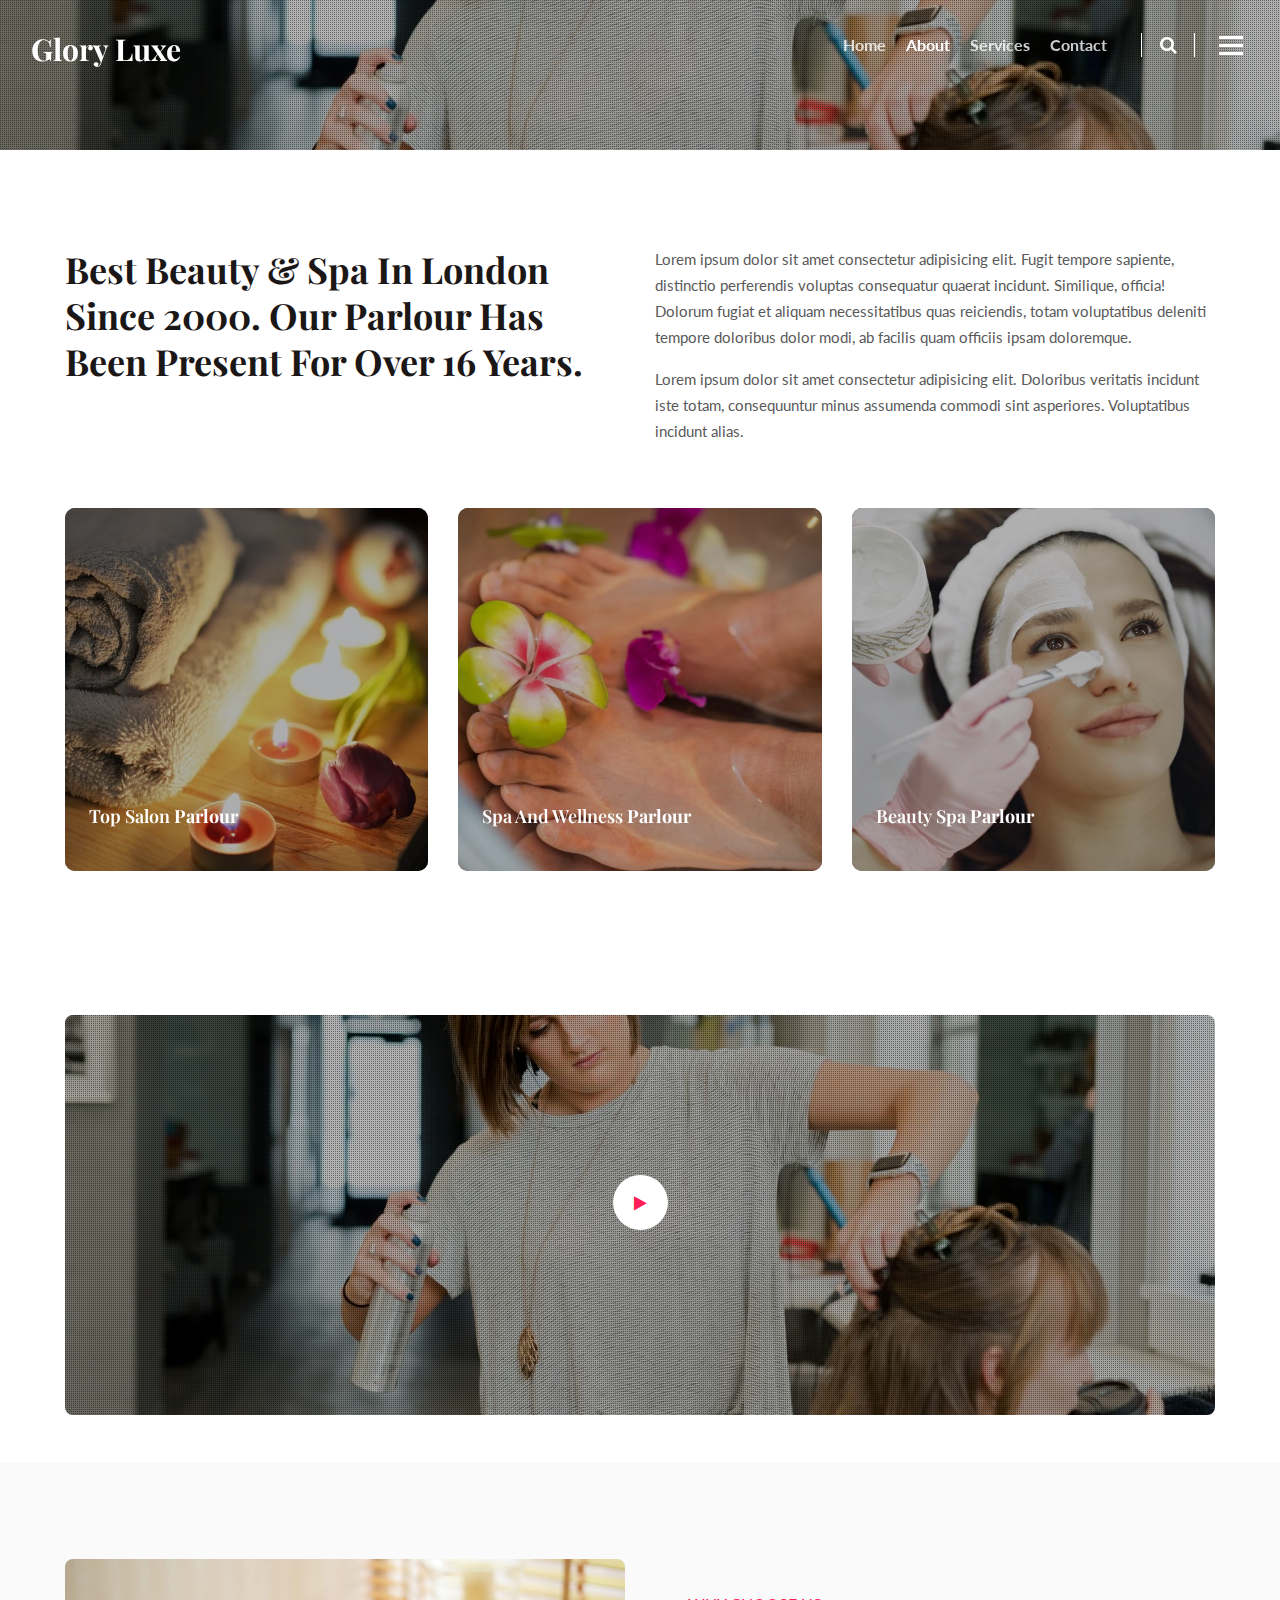
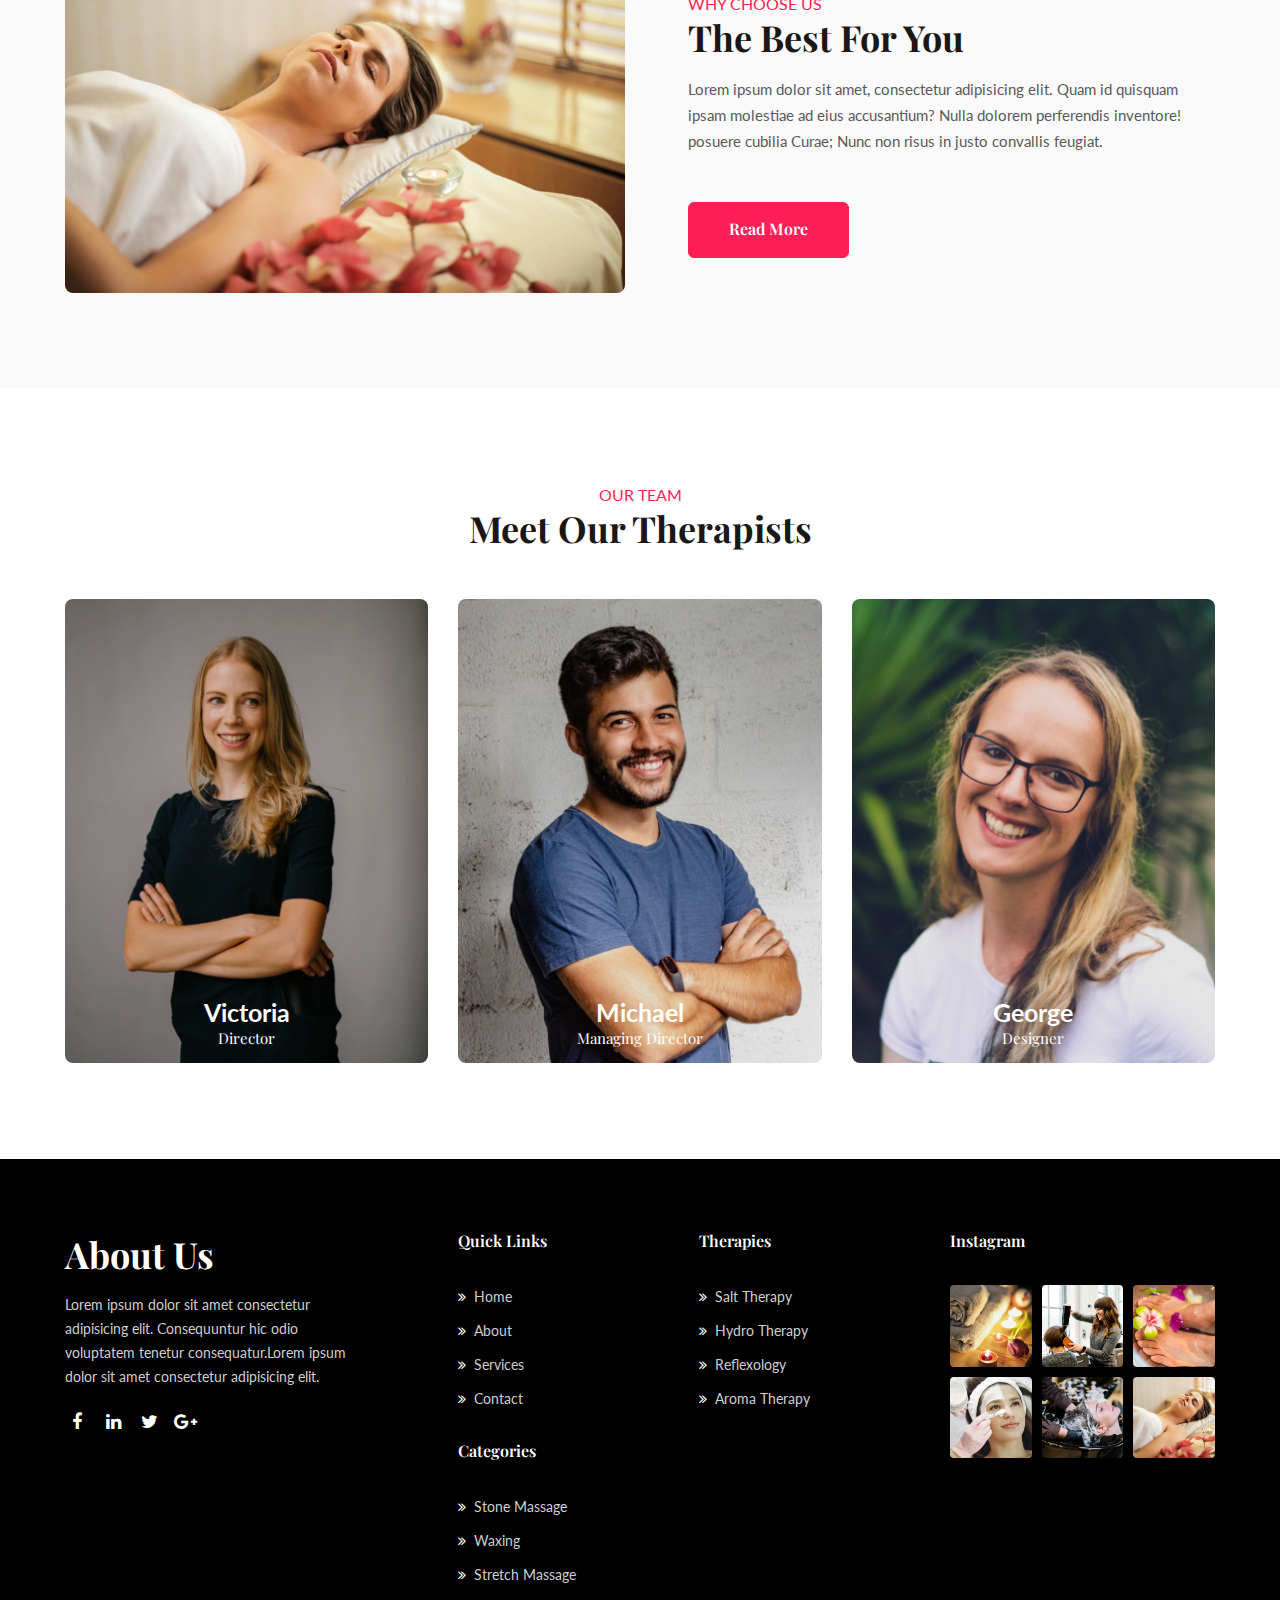
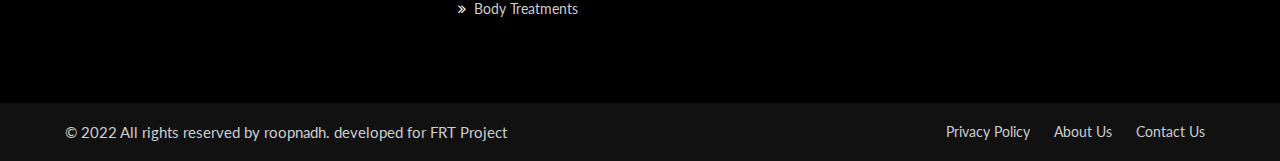
==== about.html @ daefad2e "Add files via upload" ====
<!doctype html>
<html lang="zxx">

<head>
	<!-- Required meta tags -->
	<meta charset="utf-8">
	<meta name="viewport" content="width=device-width, initial-scale=1, shrink-to-fit=no">
	<title>Glory Luxe a Beauty & Spa Category Bootstrap Responsive Website Template | About :: W3layouts
	</title>
	<!-- Template CSS -->
	<link rel="stylesheet" href="assets/css/style-starter.css">
	<!-- Template CSS -->
	<link
		href="//fonts.googleapis.com/css2?family=Playfair+Display:ital,wght@0,400;0,600;0,700;1,600&display=swap"
		rel="stylesheet">
	<link href="//fonts.googleapis.com/css2?family=Lato:wght@400;700&display=swap" rel="stylesheet">
	<!-- Template CSS -->
</head>

<body>
	<!--header-->
	<header id="site-header" class="fixed-top">
		<div class="container-fluid">
			<nav class="navbar navbar-expand-lg navbar-dark stroke">
				<h1> <a class="navbar-brand" href="index.html">
						<span class="sub-logo">G</span>lory <span class="sub-logo">L</span>uxe
					</a></h1>
				<!-- if logo is image enable this   
        <a class="navbar-brand" href="#index.html">
            <img src="image-path" alt="Your logo" title="Your logo" style="height:35px;" />
        </a> -->
				<button class="navbar-toggler  collapsed bg-gradient" type="button" data-toggle="collapse"
					data-target="#navbarTogglerDemo02" aria-controls="navbarTogglerDemo02" aria-expanded="false"
					aria-label="Toggle navigation">
					<span class="navbar-toggler-icon fa icon-expand fa-bars"></span>
					<span class="navbar-toggler-icon fa icon-close fa-times"></span>
					</span>
				</button>

				<div class="collapse navbar-collapse" id="navbarTogglerDemo02">
					<ul class="navbar-nav ml-auto">
						<li class="nav-item">
							<a class="nav-link" href="index.html">Home <span class="sr-only">(current)</span></a>
						</li>
						<li class="nav-item active">
							<a class="nav-link" href="about.html">About</a>
						</li>
						<li class="nav-item">
							<a class="nav-link" href="services.html">Services</a>
						</li>
						
						<li class="nav-item">
							<a class="nav-link" href="contact.html">Contact</a>
						</li>
					</ul>
					<!--/search-right-->
					<div class="search-right">
						<a href="#search" class="hnysearch-icon" title="search"><span class="fa fa-search"
								aria-hidden="true"></span></a>
						<!-- search popup -->
						<div id="search" class="pop-overlay">
							<div class="popup">
								<h3 class="hny-title two">Search Here</h3>
								<form action="#" method="post" class="search-box">
									<input type="search" placeholder="Search your Keyword" name="search"
										required="required" autofocus="">
									<button type="submit" class="btn">Search</button>
								</form>

							</div>
							<a class="close" href="#close">×</a>
						</div>
						<!-- /search popup -->
						<a href="#domain" class="domain" data-toggle="modal" data-target="#DomainModal">
							<div class="hamburger1">
								<div></div>
								<div></div>
								<div></div>
							</div>
						</a>

						<!--//search-right-->
					</div>
				</div>
			</nav>
		</div>
	</header>
	<!--/header-->


	<!-- Domain Modal -->
	<div class="modal right fade" id="DomainModal" tabindex="-1" role="dialog" aria-labelledby="DomainModalLabel2">
		<div class="modal-dialog" role="document">
			<div class="modal-content">

				<button type="button" class="close" data-dismiss="modal" aria-label="Close"><span
						aria-hidden="true">&times;</span></button>

				<div class="modal-body">
					<div class="modal__content">
						<h2 class="logo"><a class="logo-brand" href="index.html">
								<span class="sub-logo">G</span>lory <span class="sub-logo">L</span>uxe
							</a></h2>
						<!-- if logo is image enable this   
			<h2 class="logo">
			  <img src="image-path" alt="Your logo" title="Your logo" style="height:35px;" />
			</h2> -->
						<p class="mt-md-3 mt-2">Lorem ipsum dolor sit amet, elit. Eos expedita ipsam at fugiat ab.</p>
						<div class="widget-menu-items mt-sm-5 mt-4">
							<h5 class="widget-title">Menu Items</h5>
							<nav class="navbar p-0">
								<ul class="navbar-nav">
									<li class="nav-item">
										<a class="nav-link" href="index.html">Home</a>
									</li>
									<li class="nav-item active">
										<a class="nav-link" href="about.html">About</a>
									</li>
									<li class="nav-item">
										<a class="nav-link" href="services.html">Services</a>
									</li>
								
									<li class="nav-item">
										<a class="nav-link" href="contact.html">Contact</a>
									</li>
								</ul>
							</nav>
						</div>
						<div class="widget-social-icons mt-sm-5 mt-4">
							<h5 class="widget-title">Contact Us</h5>
							<ul class="icon-rounded address">
								<li>
									<p> #135 block, Barnard St. Brooklyn, <br>NY 10036, USA</p>
								</li>
								<li class="mt-3">
									<p><span class="fa fa-phone"></span> <a
											href="tel:+404-11-22-89">+1-2345-345-678-11</a></p>
								</li>
								<li class="mt-2">
									<p><span class="fa fa-envelope"></span> <a
											href="mailto:medpillhospital@mail.com">gloryluxe@mail.com</a></p>
								</li>
								<li class="top_li1 mt-2">
									<p><span class="fa fa-clock-o"></span> <a href="mailto:medpillhospital@mail.com">Mon
											- Sun 09:00 - 21:00
										</a></p>
								</li>
							</ul>
						</div>
						<div class="widget-social-icons mt-sm-5 mt-4">
							<h5 class="widget-title">Follow Us</h5>
							<ul class="icon-rounded">
								<li><a class="social-link twitter" href="#url" target="_blank"><i
											class="fa fa-twitter"></i></a></li>
								<li><a class="social-link linkedin" href="#url" target="_blank"><i
											class="fa fa-linkedin"></i></a></li>
								<li><a class="social-link tumblr" href="#url" target="_blank"><i
											class="fa fa-tumblr"></i></a></li>
							</ul>
						</div>
					</div>
				</div>
			</div>
			<!-- //modal-content -->
		</div>
		<!-- //modal-dialog -->
	</div>
	<!-- //Domain modal -->
	<!--/inner-banner-->
	<div class="inner-banner">
		<div class="inner-page-infhny">
		</div>
	</div>
	<!--//inner-banner-->
	<div class="w3l-about-us best-services py-5">
		<div class="container py-lg-5 py-sm-4">
			<div class="maghny-gd-1">
				<div class="row about-text">
					<div class="col-lg-6">
						<h3 class="hny-title">Best Beauty & Spa in London since 2000. Our parlour has been present for
							over 16
							years.</h3>
					</div>
					<div class="col-lg-6 mt-lg-0 mt-4">
						<p>Lorem ipsum dolor sit amet consectetur adipisicing elit. Fugit tempore sapiente, distinctio
							perferendis voluptas consequatur quaerat incidunt. Similique, officia! Dolorum fugiat et
							aliquam
							necessitatibus quas reiciendis, totam voluptatibus deleniti tempore doloribus dolor modi, ab
							facilis quam officiis ipsam doloremque.</p>
						<p class="mt-3">Lorem ipsum dolor sit amet consectetur adipisicing elit. Doloribus veritatis
							incidunt iste totam,
							consequuntur minus assumenda commodi sint asperiores. Voluptatibus incidunt alias.</p>
					</div>
				</div>
				<div class="row mt-5">
					<div class="maghny-gd-1 col-lg-4 col-md-6">
						<div class="maghny-grid">
							<figure class="effect-lily border-radius">
								<img class="img-fluid" src="assets/images/ab.jpg">
								<figcaption class="w3set-hny">
									<div>
										<h4>Top Salon <span> Parlour</span></h4>
										<p>Spa </p>
									</div>

								</figcaption>
							</figure>
						</div>
					</div>
					<div class="maghny-gd-1 col-lg-4 col-md-6 mt-md-0 mt-4">
						<div class="maghny-grid">
							<figure class="effect-lily border-radius">
								<img class="img-fluid" src="assets/images/ab2.jpg">
								<figcaption class="w3set-hny">
									<div>
										<h4>Spa and Wellness <span> Parlour</span></h4>
										<p>Pedicure </p>
									</div>

								</figcaption>
							</figure>
						</div>
					</div>
					<div class="maghny-gd-1 col-lg-4 col-md-6 mt-lg-0 mt-4">
						<div class="maghny-grid">
							<figure class="effect-lily border-radius">
								<img class="img-fluid" src="assets/images/ab3.jpg">
								<figcaption class="w3set-hny">
									<div>
										<h4>Beauty Spa <span> Parlour</span></h4>
										<p>Facial </p>
									</div>

								</figcaption>
							</figure>
						</div>
					</div>
				</div>
			</div>
		</div>
	</div>
	<!-- //bottom-grids -->
	<section class="w3l-about4" id="about">
		<div class="new-block py-5">
			  
				<div class="container">
				<div class="pop-img-ab position-relative">
					<div class="history-info">
				  <!-- <a href="#popup-video" class="play-view text-center position-absolute">
							  <span class="video-play-icon">
								  <span class="fa fa-play"></span>
							  </span>
						  </a> -->
	  
				  <a href="#small-dialog" class="popup-with-zoom-anim play-view text-center position-absolute">
					<span class="video-play-icon">
					  <span class="fa fa-play"></span>
					</span>
				  </a>
	  
				  <!-- dialog itself, mfp-hide class is required to make dialog hidden -->
				  <div id="small-dialog" class="zoom-anim-dialog mfp-hide">
					<iframe src="https://player.vimeo.com/video/74254578" frameborder="0" allow="autoplay; fullscreen" allowfullscreen></iframe>
				  </div>
				</div>
			  </div>
			</div>
		  </div>
		</div>
	</div>
	  </section>
	   <!-- //content-6-section -->
	<div class="w3l-bottom-grids py-5">
		<div class="container py-lg-5">
			<div class="row bottomhny-grids-sec align-items-center">
				<div class="col-lg-6 bottomhny-1">
					<img class="img-fluid" src="assets/images/banner1.jpg">
				</div>
				<div class="col-lg-6 bottomhny-gd-ingf pl-lg-5 mt-lg-0 mt-5">
					<h6 class="sub-title">Why Choose Us</h6>
					<h3 class="hny-title">The Best for You</h3>
					<p class="mt-3">Lorem ipsum dolor sit amet, consectetur adipisicing elit. Quam id quisquam ipsam
						molestiae ad eius accusantium? Nulla dolorem perferendis inventore! posuere cubilia Curae;
						Nunc non risus in justo convallis feugiat.</p>
					<div class="ready-more mt-lg-5 mt-4">
						<a class="btn btn-style btn-primary" href="about.html">Read More</a>
					</div>
				</div>
			</div>
		</div>
	</div>
	<!-- //bottom-grids -->
	<!-- team -->
	<section class="w3l-team" id="team">
		<div class="team-block py-5">
			<div class="container py-lg-5">
				<div class="wthree-title text-center mb-lg-0 mb-4">
					<h6 class="sub-title">Our Team</h6>
					<h3 class="hny-title">Meet Our Therapists</h3>
				</div>
				<div class="row">
					<div class="col-lg-4 col-sm-6 mt-lg-5 mt-3">
						<div class="box16">
							<a href="#url"><img src="assets/images/team1.jpg" alt="" class="img-fluid" /></a>
							<div class="box-content">
								<h3 class="title"><a href="#url">Victoria</a></h3>
								<span class="post">Director</span>
								<ul class="social">
									<li>
										<a href="#" class="facebook">
											<span class="fa fa-facebook-f"></span>
										</a>
									</li>
									<li>
										<a href="#" class="twitter">
											<span class="fa fa-twitter"></span>
										</a>
									</li>
								</ul>
							</div>
						</div>
					</div>
					<div class="col-lg-4 col-sm-6 mt-lg-5 mt-3">
						<div class="box16">
							<a href="#url"><img src="assets/images/team2.jpg" alt="" class="img-fluid" /></a>
							<div class="box-content">
								<h3 class="title"><a href="#url">Michael</a></h3>
								<span class="post">Managing Director</span>
								<ul class="social">
									<li>
										<a href="#" class="facebook">
											<span class="fa fa-facebook-f"></span>
										</a>
									</li>
									<li>
										<a href="#" class="twitter">
											<span class="fa fa-twitter"></span>
										</a>
									</li>
								</ul>
							</div>
						</div>
					</div>
					<div class="col-lg-4 col-sm-6 mt-lg-5 mt-3">
						<div class="box16">
							<a href="#url"><img src="assets/images/team3.jpg" alt="" class="img-fluid" /></a>
							<div class="box-content">
								<h3 class="title"><a href="#url">George</a></h3>
								<span class="post">Designer</a></span>
								<ul class="social">
									<li>
										<a href="#" class="facebook">
											<span class="fa fa-facebook-f"></span>
										</a>
									</li>
									<li>
										<a href="#" class="twitter">
											<span class="fa fa-twitter"></span>
										</a>
									</li>
								</ul>
							</div>
						</div>
					</div>

				</div>
			</div>
		</div>
	</section>
	<!-- //team -->

	<!-- footer-66 -->
	<footer class="w3l-footer-66">
		<section class="footer-inner-main">
			<div class="footer-hny-grids py-5">
				<div class="container py-lg-4">
					<div class="text-txt">
						<div class="right-side">
							<div class="row sub-columns">
								<div class="col-lg-4 col-md-6 sub-one-left pr-lg-4">
									<h3 class="hny-title two mb-3">About Us</h3>
									<!-- if logo is image enable this   
										<a class="navbar-brand" href="#index.html">
											<img src="image-path" alt="Your logo" title="Your logo" style="height:35px;" />
										</a> -->
									<p class="pr-lg-5">Lorem ipsum dolor sit amet consectetur adipisicing elit.
										Consequuntur hic odio voluptatem tenetur consequatur.Lorem ipsum dolor sit amet
										consectetur adipisicing elit. </p>
									<div class="columns-2">
										<ul class="social">
											<li><a href="#facebook"><span class="fa fa-facebook"
														aria-hidden="true"></span></a>
											</li>
											<li><a href="#linkedin"><span class="fa fa-linkedin"
														aria-hidden="true"></span></a>
											</li>
											<li><a href="#twitter"><span class="fa fa-twitter"
														aria-hidden="true"></span></a>
											</li>
											<li><a href="#google"><span class="fa fa-google-plus"
														aria-hidden="true"></span></a>
											</li>

										</ul>
									</div>
								</div>
								<div class="col-lg-5 col-md-6 sub-one-left mid-footer-gd">
									<div class="sub-two-right">
										<h6>Quick Links</h6>
										<ul>
											<li><a href="index.html"><span
														class="fa fa-angle-double-right mr-2"></span>Home</a>
											</li>
											<li><a href="about.html"><span
														class="fa fa-angle-double-right mr-2"></span>About</a>
											</li>
											<li><a href="services.html"><span
														class="fa fa-angle-double-right mr-2"></span>Services</a></li>
											<li><a href="contact.html"><span
														class="fa fa-angle-double-right mr-2"></span>Contact</a></li>
										</ul>
									</div>
									<div class="sub-two-right">
										<h6>Therapies</h6>
										<ul>
											<li><a href="#"><span class="fa fa-angle-double-right mr-2"></span>Salt
													Therapy</a>
											</li>
											<li><a href="#"><span class="fa fa-angle-double-right mr-2"></span>Hydro
													Therapy</a>
											</li>
											<li><a href="#"><span
														class="fa fa-angle-double-right mr-2"></span>Reflexology</a>
											</li>
											<li><a href="#"><span class="fa fa-angle-double-right mr-2"></span>Aroma
													Therapy</a>
											</li>
										</ul>
									</div>
									<div class="sub-two-right">
										<h6>Categories</h6>
										<ul>
											<li><a href="#"><span class="fa fa-angle-double-right mr-2"></span>Stone
													Massage</a></li>
											<li><a href="#"><span
														class="fa fa-angle-double-right mr-2"></span>Waxing</a>
											</li>
											<li><a href="#support"><span
														class="fa fa-angle-double-right mr-2"></span>Stretch Massage</a>
											</li>
											<li><a href="#terms"><span class="fa fa-angle-double-right mr-2"></span>Body
													Treatments</a>
											</li>
										</ul>
									</div>
								</div>
								<div class="col-lg-3 col-md-6 sub-one-left">
									<h6>Instagram</h6>
									<div class="footer-img-grids">
										<div class="gd-img-ft">
											<a class="" href="#">
												<img class="rounded img-fluid img-responsive" src="assets/images/ab.jpg"
													alt="image">
											</a>
										</div>
										<div class="gd-img-ft">
											<a class="" href="#">
												<img class="rounded img-fluid img-responsive"
													src="assets/images/ab1.jpg" alt="image">
											</a>
										</div>
										<div class="gd-img-ft">
											<a class="" href="#">
												<img class="rounded img-fluid img-responsive"
													src="assets/images/ab2.jpg" alt="image">
											</a>
										</div>
										<div class="gd-img-ft">
											<a class="" href="#">
												<img class="rounded img-fluid img-responsive"
													src="assets/images/ab3.jpg" alt="image">
											</a>
										</div>
										<div class="gd-img-ft">
											<a class="" href="#">
												<img class="rounded img-fluid img-responsive"
													src="assets/images/ab4.jpg" alt="image">
											</a>
										</div>
										<div class="gd-img-ft">
											<a class="" href="#">
												<img class="rounded img-fluid img-responsive"
													src="assets/images/ab5.jpg" alt="image">
											</a>
										</div>

									</div>
								</div>
							</div>
						</div>
					</div>
				</div>
			</div>
			<div class="below-section">
				<div class="container">
					<div class="copyright-footer">
						<div class="columns text-lg-left">
							<p>© 2022 All rights reserved by roopnadh. developed for FRT Project</a></p>
						</div>
						<ul class="columns text-lg-right">
							<li><a href="#">Privacy Policy</a>
							</li>
							<li><a href="about.html">About Us</a>
							</li>
							<li><a href="contact.html">Contact Us</a>
							</li>
						</ul>
					</div>
				</div>
			</div>
			<!-- copyright -->
			<!-- move top -->
			<button onclick="topFunction()" id="movetop" title="Go to top">
				<span class="fa fa-arrow-up" aria-hidden="true"></span>
			</button>
			<script>
				// When the user scrolls down 20px from the top of the document, show the button
				window.onscroll = function () {
					scrollFunction()
				};

				function scrollFunction() {
					if (document.body.scrollTop > 20 || document.documentElement.scrollTop > 20) {
						document.getElementById("movetop").style.display = "block";
					} else {
						document.getElementById("movetop").style.display = "none";
					}
				}

				// When the user clicks on the button, scroll to the top of the document
				function topFunction() {
					document.body.scrollTop = 0;
					document.documentElement.scrollTop = 0;
				}
			</script>
			<!-- /move top -->

		</section>
	</footer>
	<!--//footer-66 -->
</body>

</html>
<script src="assets/js/jquery-3.3.1.min.js"></script>

<!-- disable body scroll which navbar is in active -->
<script src="assets/js/jquery.magnific-popup.min.js"></script>
<script>
	$(document).ready(function () {
		$('.popup-with-zoom-anim').magnificPopup({
			type: 'inline',

			fixedContentPos: false,
			fixedBgPos: true,

			overflowY: 'auto',

			closeBtnInside: true,
			preloader: false,

			midClick: true,
			removalDelay: 300,
			mainClass: 'my-mfp-zoom-in'
		});

		$('.popup-with-move-anim').magnificPopup({
			type: 'inline',

			fixedContentPos: false,
			fixedBgPos: true,

			overflowY: 'auto',

			closeBtnInside: true,
			preloader: false,

			midClick: true,
			removalDelay: 300,
			mainClass: 'my-mfp-slide-bottom'
		});
	});
</script>
<!--//-->
<!-- stats -->
<script src="assets/js/jquery.waypoints.min.js"></script>
<script src="assets/js/jquery.countup.js"></script>
<script>
	$('.counter').countUp();
</script>
<!-- //stats -->
<!-- disable body scroll which navbar is in active -->
<script>
	$(function () {
		$('.navbar-toggler').click(function () {
			$('body').toggleClass('noscroll');
		})
	});
</script>
<!-- disable body scroll which navbar is in active -->

<!--/MENU-JS-->
<script>
	$(window).on("scroll", function () {
		var scroll = $(window).scrollTop();

		if (scroll >= 80) {
			$("#site-header").addClass("nav-fixed");
		} else {
			$("#site-header").removeClass("nav-fixed");
		}
	});

	//Main navigation Active Class Add Remove
	$(".navbar-toggler").on("click", function () {
		$("header").toggleClass("active");
	});
	$(document).on("ready", function () {
		if ($(window).width() > 991) {
			$("header").removeClass("active");
		}
		$(window).on("resize", function () {
			if ($(window).width() > 991) {
				$("header").removeClass("active");
			}
		});
	});
</script>
<!--//MENU-JS-->
<script src="assets/js/bootstrap.min.js"></script>
---- assets/css/style-starter.css ----
@charset "UTF-8";

/*--
Author: W3layouts
Author URL: http://w3layouts.com
--*/
/*!
 * Bootstrap v4.4.1 (https://getbootstrap.com/)
 * Copyright 2011-2019 The Bootstrap Authors
 * Copyright 2011-2019 Twitter, Inc.
 * Licensed under MIT (https://github.com/twbs/bootstrap/blob/master/LICENSE)
 */
:root {
  --blue: #007bff;
  --indigo: #6610f2;
  --purple: #6f42c1;
  --pink: #e83e8c;
  --red: #dc3545;
  --orange: #fd7e14;
  --yellow: #ffc107;
  --green: #28a745;
  --teal: #20c997;
  --cyan: #17a2b8;
  --white: #fff;
  --gray: #6c757d;
  --gray-dark: #343a40;
  --primary: #d63447;
  --secondary: #f57b51;
  --success: #28a745;
  --info: #17a2b8;
  --warning: #ffc107;
  --danger: #dc3545;
  --light: #f8f9fa;
  --dark: #343a40;
  --breakpoint-xs: 0;
  --breakpoint-sm: 576px;
  --breakpoint-md: 768px;
  --breakpoint-lg: 992px;
  --breakpoint-xl: 1200px;
  --font-family-sans-serif: -apple-system, BlinkMacSystemFont, "Segoe UI", Roboto, "Helvetica Neue", Arial, "Noto Sans", sans-serif, "Apple Color Emoji", "Segoe UI Emoji", "Segoe UI Symbol", "Noto Color Emoji";
  --font-family-monospace: SFMono-Regular, Menlo, Monaco, Consolas, "Liberation Mono", "Courier New", monospace;
}

*,
*::before,
*::after {
  box-sizing: border-box;
}

html {
  font-family: sans-serif;
  line-height: 1.15;
  -webkit-text-size-adjust: 100%;
  -webkit-tap-highlight-color: rgba(0, 0, 0, 0);
}

article,
aside,
figcaption,
figure,
footer,
header,
hgroup,
main,
nav,
section {
  display: block;
}

body {
  margin: 0;
  font-family: -apple-system, BlinkMacSystemFont, "Segoe UI", Roboto, "Helvetica Neue", Arial, "Noto Sans", sans-serif, "Apple Color Emoji", "Segoe UI Emoji", "Segoe UI Symbol", "Noto Color Emoji";
  font-size: 1rem;
  font-weight: 400;
  line-height: 1.5;
  color: #212529;
  text-align: left;
  background-color: #fff;
}

[tabindex="-1"]:focus:not(:focus-visible) {
  outline: 0 !important;
}

hr {
  box-sizing: content-box;
  height: 0;
  overflow: visible;
}

h1,
h2,
h3,
h4,
h5,
h6 {
  margin-top: 0;
  margin-bottom: 0.5rem;
}

p {
  margin-top: 0;
  margin-bottom: 1rem;
}

abbr[title],
abbr[data-original-title] {
  text-decoration: underline;
  -webkit-text-decoration: underline dotted;
  text-decoration: underline dotted;
  cursor: help;
  border-bottom: 0;
  -webkit-text-decoration-skip-ink: none;
  text-decoration-skip-ink: none;
}

address {
  margin-bottom: 1rem;
  font-style: normal;
  line-height: inherit;
}

ol,
ul,
dl {
  margin-top: 0;
  margin-bottom: 1rem;
}

ol ol,
ul ul,
ol ul,
ul ol {
  margin-bottom: 0;
}

dt {
  font-weight: 700;
}

dd {
  margin-bottom: .5rem;
  margin-left: 0;
}

blockquote {
  margin: 0 0 1rem;
}

b,
strong {
  font-weight: bolder;
}

small {
  font-size: 80%;
}

sub,
sup {
  position: relative;
  font-size: 75%;
  line-height: 0;
  vertical-align: baseline;
}

sub {
  bottom: -.25em;
}

sup {
  top: -.5em;
}

a {
  color: #ff1e56;
  text-decoration: none;
  background-color: transparent;
}

a:hover {
  color: #FF0040;
  text-decoration: underline;
}

a:not([href]) {
  color: inherit;
  text-decoration: none;
}

a:not([href]):hover {
  color: inherit;
  text-decoration: none;
}

pre,
code,
kbd,
samp {
  font-family: SFMono-Regular, Menlo, Monaco, Consolas, "Liberation Mono", "Courier New", monospace;
  font-size: 1em;
}

pre {
  margin-top: 0;
  margin-bottom: 1rem;
  overflow: auto;
}

figure {
  margin: 0 0 1rem;
}

img {
  vertical-align: middle;
  border-style: none;
}

svg {
  overflow: hidden;
  vertical-align: middle;
}

table {
  border-collapse: collapse;
}

caption {
  padding-top: 0.75rem;
  padding-bottom: 0.75rem;
  color: #6c757d;
  text-align: left;
  caption-side: bottom;
}

th {
  text-align: inherit;
}

label {
  display: inline-block;
  margin-bottom: 0.5rem;
}

button {
  border-radius: 0;
}

button:focus {
  outline: 1px dotted;
  outline: 5px auto -webkit-focus-ring-color;
}

input,
button,
select,
optgroup,
textarea {
  margin: 0;
  font-family: inherit;
  font-size: inherit;
  line-height: inherit;
}

button,
input {
  overflow: visible;
}

button,
select {
  text-transform: none;
}

select {
  word-wrap: normal;
}

button,
[type="button"],
[type="reset"],
[type="submit"] {
  -webkit-appearance: button;
}

button:not(:disabled),
[type="button"]:not(:disabled),
[type="reset"]:not(:disabled),
[type="submit"]:not(:disabled) {
  cursor: pointer;
}

button::-moz-focus-inner,
[type="button"]::-moz-focus-inner,
[type="reset"]::-moz-focus-inner,
[type="submit"]::-moz-focus-inner {
  padding: 0;
  border-style: none;
}

input[type="radio"],
input[type="checkbox"] {
  box-sizing: border-box;
  padding: 0;
}

input[type="date"],
input[type="time"],
input[type="datetime-local"],
input[type="month"] {
  -webkit-appearance: listbox;
}

textarea {
  overflow: auto;
  resize: vertical;
}

fieldset {
  min-width: 0;
  padding: 0;
  margin: 0;
  border: 0;
}

legend {
  display: block;
  width: 100%;
  max-width: 100%;
  padding: 0;
  margin-bottom: .5rem;
  font-size: 1.5rem;
  line-height: inherit;
  color: inherit;
  white-space: normal;
}

@media (max-width: 1200px) {
  legend {
    font-size: calc(1.275rem + 0.3vw);
  }
}

progress {
  vertical-align: baseline;
}

[type="number"]::-webkit-inner-spin-button,
[type="number"]::-webkit-outer-spin-button {
  height: auto;
}

[type="search"] {
  outline-offset: -2px;
  -webkit-appearance: none;
}

[type="search"]::-webkit-search-decoration {
  -webkit-appearance: none;
}

::-webkit-file-upload-button {
  font: inherit;
  -webkit-appearance: button;
}

output {
  display: inline-block;
}

summary {
  display: list-item;
  cursor: pointer;
}

template {
  display: none;
}

[hidden] {
  display: none !important;
}

h1,
h2,
h3,
h4,
h5,
h6,
.h1,
.h2,
.h3,
.h4,
.h5,
.h6 {
  margin-bottom: 0.5rem;
  font-weight: 500;
  line-height: 1.2;
}

h1,
.h1 {
  font-size: 2.5rem;
}

@media (max-width: 1200px) {

  h1,
  .h1 {
    font-size: calc(1.375rem + 1.5vw);
  }
}

h2,
.h2 {
  font-size: 2rem;
}

@media (max-width: 1200px) {

  h2,
  .h2 {
    font-size: calc(1.325rem + 0.9vw);
  }
}

h3,
.h3 {
  font-size: 1.75rem;
}

@media (max-width: 1200px) {

  h3,
  .h3 {
    font-size: calc(1.3rem + 0.6vw);
  }
}

h4,
.h4 {
  font-size: 1.5rem;
}

@media (max-width: 1200px) {

  h4,
  .h4 {
    font-size: calc(1.275rem + 0.3vw);
  }
}

h5,
.h5 {
  font-size: 1.25rem;
}

h6,
.h6 {
  font-size: 1rem;
}

.lead {
  font-size: 1.25rem;
  font-weight: 300;
}

.display-1 {
  font-size: 6rem;
  font-weight: 300;
  line-height: 1.2;
}

@media (max-width: 1200px) {
  .display-1 {
    font-size: calc(1.725rem + 5.7vw);
  }
}

.display-2 {
  font-size: 5.5rem;
  font-weight: 300;
  line-height: 1.2;
}

@media (max-width: 1200px) {
  .display-2 {
    font-size: calc(1.675rem + 5.1vw);
  }
}

.display-3 {
  font-size: 4.5rem;
  font-weight: 300;
  line-height: 1.2;
}

@media (max-width: 1200px) {
  .display-3 {
    font-size: calc(1.575rem + 3.9vw);
  }
}

.display-4 {
  font-size: 3.5rem;
  font-weight: 300;
  line-height: 1.2;
}

@media (max-width: 1200px) {
  .display-4 {
    font-size: calc(1.475rem + 2.7vw);
  }
}

hr {
  margin-top: 1rem;
  margin-bottom: 1rem;
  border: 0;
  border-top: 1px solid rgba(0, 0, 0, 0.1);
}

small,
.small {
  font-size: 80%;
  font-weight: 400;
}

mark,
.mark {
  padding: 0.2em;
  background-color: #fcf8e3;
}

.list-unstyled {
  padding-left: 0;
  list-style: none;
}

.list-inline {
  padding-left: 0;
  list-style: none;
}

.list-inline-item {
  display: inline-block;
}

.list-inline-item:not(:last-child) {
  margin-right: 0.5rem;
}

.initialism {
  font-size: 90%;
  text-transform: uppercase;
}

.blockquote {
  margin-bottom: 1rem;
  font-size: 1.25rem;
}

.blockquote-footer {
  display: block;
  font-size: 80%;
  color: #6c757d;
}

.blockquote-footer::before {
  content: "\2014\00A0";
}

.img-fluid {
  max-width: 100%;
  height: auto;
}

.img-thumbnail {
  padding: 0.25rem;
  background-color: #fff;
  border: 1px solid #dee2e6;
  border-radius: 0.25rem;
  max-width: 100%;
  height: auto;
}

.figure {
  display: inline-block;
}

.figure-img {
  margin-bottom: 0.5rem;
  line-height: 1;
}

.figure-caption {
  font-size: 90%;
  color: #6c757d;
}

code {
  font-size: 87.5%;
  color: #e83e8c;
  word-wrap: break-word;
}

a>code {
  color: inherit;
}

kbd {
  padding: 0.2rem 0.4rem;
  font-size: 87.5%;
  color: #fff;
  background-color: #212529;
  border-radius: 0.2rem;
}

kbd kbd {
  padding: 0;
  font-size: 100%;
  font-weight: 700;
}

pre {
  display: block;
  font-size: 87.5%;
  color: #212529;
}

pre code {
  font-size: inherit;
  color: inherit;
  word-break: normal;
}

.pre-scrollable {
  max-height: 340px;
  overflow-y: scroll;
}

.container {
  width: 100%;
  padding-right: 15px;
  padding-left: 15px;
  margin-right: auto;
  margin-left: auto;
}

@media (min-width: 576px) {
  .container {
    max-width: 540px;
  }
}

@media (min-width: 768px) {
  .container {
    max-width: 720px;
  }
}

@media (min-width: 992px) {
  .container {
    max-width: 960px;
  }
}

@media (min-width: 1200px) {
  .container {
    max-width: 1140px;
  }
}

.container-fluid,
.container-sm,
.container-md,
.container-lg,
.container-xl {
  width: 100%;
  padding-right: 15px;
  padding-left: 15px;
  margin-right: auto;
  margin-left: auto;
}

@media (min-width: 576px) {

  .container,
  .container-sm {
    max-width: 540px;
  }
}

@media (min-width: 768px) {

  .container,
  .container-sm,
  .container-md {
    max-width: 720px;
  }
}

@media (min-width: 992px) {

  .container,
  .container-sm,
  .container-md,
  .container-lg {
    max-width: 960px;
  }
}

@media (min-width: 1200px) {

  .container,
  .container-sm,
  .container-md,
  .container-lg,
  .container-xl {
    max-width: 1140px;
  }
}

.row {
  display: flex;
  flex-wrap: wrap;
  margin-right: -15px;
  margin-left: -15px;
}

.no-gutters {
  margin-right: 0;
  margin-left: 0;
}

.no-gutters>.col,
.no-gutters>[class*="col-"] {
  padding-right: 0;
  padding-left: 0;
}

.col-1,
.col-2,
.col-3,
.col-4,
.col-5,
.col-6,
.col-7,
.col-8,
.col-9,
.col-10,
.col-11,
.col-12,
.col,
.col-auto,
.col-sm-1,
.col-sm-2,
.col-sm-3,
.col-sm-4,
.col-sm-5,
.col-sm-6,
.col-sm-7,
.col-sm-8,
.col-sm-9,
.col-sm-10,
.col-sm-11,
.col-sm-12,
.col-sm,
.col-sm-auto,
.col-md-1,
.col-md-2,
.col-md-3,
.col-md-4,
.col-md-5,
.col-md-6,
.col-md-7,
.col-md-8,
.col-md-9,
.col-md-10,
.col-md-11,
.col-md-12,
.col-md,
.col-md-auto,
.col-lg-1,
.col-lg-2,
.col-lg-3,
.col-lg-4,
.col-lg-5,
.col-lg-6,
.col-lg-7,
.col-lg-8,
.col-lg-9,
.col-lg-10,
.col-lg-11,
.col-lg-12,
.col-lg,
.col-lg-auto,
.col-xl-1,
.col-xl-2,
.col-xl-3,
.col-xl-4,
.col-xl-5,
.col-xl-6,
.col-xl-7,
.col-xl-8,
.col-xl-9,
.col-xl-10,
.col-xl-11,
.col-xl-12,
.col-xl,
.col-xl-auto {
  position: relative;
  width: 100%;
  padding-right: 15px;
  padding-left: 15px;
}

.col {
  flex-basis: 0;
  flex-grow: 1;
  max-width: 100%;
}

.row-cols-1>* {
  flex: 0 0 100%;
  max-width: 100%;
}

.row-cols-2>* {
  flex: 0 0 50%;
  max-width: 50%;
}

.row-cols-3>* {
  flex: 0 0 33.33333%;
  max-width: 33.33333%;
}

.row-cols-4>* {
  flex: 0 0 25%;
  max-width: 25%;
}

.row-cols-5>* {
  flex: 0 0 20%;
  max-width: 20%;
}

.row-cols-6>* {
  flex: 0 0 16.66667%;
  max-width: 16.66667%;
}

.col-auto {
  flex: 0 0 auto;
  width: auto;
  max-width: 100%;
}

.col-1 {
  flex: 0 0 8.33333%;
  max-width: 8.33333%;
}

.col-2 {
  flex: 0 0 16.66667%;
  max-width: 16.66667%;
}

.col-3 {
  flex: 0 0 25%;
  max-width: 25%;
}

.col-4 {
  flex: 0 0 33.33333%;
  max-width: 33.33333%;
}

.col-5 {
  flex: 0 0 41.66667%;
  max-width: 41.66667%;
}

.col-6 {
  flex: 0 0 50%;
  max-width: 50%;
}

.col-7 {
  flex: 0 0 58.33333%;
  max-width: 58.33333%;
}

.col-8 {
  flex: 0 0 66.66667%;
  max-width: 66.66667%;
}

.col-9 {
  flex: 0 0 75%;
  max-width: 75%;
}

.col-10 {
  flex: 0 0 83.33333%;
  max-width: 83.33333%;
}

.col-11 {
  flex: 0 0 91.66667%;
  max-width: 91.66667%;
}

.col-12 {
  flex: 0 0 100%;
  max-width: 100%;
}

.order-first {
  order: -1;
}

.order-last {
  order: 13;
}

.order-0 {
  order: 0;
}

.order-1 {
  order: 1;
}

.order-2 {
  order: 2;
}

.order-3 {
  order: 3;
}

.order-4 {
  order: 4;
}

.order-5 {
  order: 5;
}

.order-6 {
  order: 6;
}

.order-7 {
  order: 7;
}

.order-8 {
  order: 8;
}

.order-9 {
  order: 9;
}

.order-10 {
  order: 10;
}

.order-11 {
  order: 11;
}

.order-12 {
  order: 12;
}

.offset-1 {
  margin-left: 8.33333%;
}

.offset-2 {
  margin-left: 16.66667%;
}

.offset-3 {
  margin-left: 25%;
}

.offset-4 {
  margin-left: 33.33333%;
}

.offset-5 {
  margin-left: 41.66667%;
}

.offset-6 {
  margin-left: 50%;
}

.offset-7 {
  margin-left: 58.33333%;
}

.offset-8 {
  margin-left: 66.66667%;
}

.offset-9 {
  margin-left: 75%;
}

.offset-10 {
  margin-left: 83.33333%;
}

.offset-11 {
  margin-left: 91.66667%;
}

@media (min-width: 576px) {
  .col-sm {
    flex-basis: 0;
    flex-grow: 1;
    max-width: 100%;
  }

  .row-cols-sm-1>* {
    flex: 0 0 100%;
    max-width: 100%;
  }

  .row-cols-sm-2>* {
    flex: 0 0 50%;
    max-width: 50%;
  }

  .row-cols-sm-3>* {
    flex: 0 0 33.33333%;
    max-width: 33.33333%;
  }

  .row-cols-sm-4>* {
    flex: 0 0 25%;
    max-width: 25%;
  }

  .row-cols-sm-5>* {
    flex: 0 0 20%;
    max-width: 20%;
  }

  .row-cols-sm-6>* {
    flex: 0 0 16.66667%;
    max-width: 16.66667%;
  }

  .col-sm-auto {
    flex: 0 0 auto;
    width: auto;
    max-width: 100%;
  }

  .col-sm-1 {
    flex: 0 0 8.33333%;
    max-width: 8.33333%;
  }

  .col-sm-2 {
    flex: 0 0 16.66667%;
    max-width: 16.66667%;
  }

  .col-sm-3 {
    flex: 0 0 25%;
    max-width: 25%;
  }

  .col-sm-4 {
    flex: 0 0 33.33333%;
    max-width: 33.33333%;
  }

  .col-sm-5 {
    flex: 0 0 41.66667%;
    max-width: 41.66667%;
  }

  .col-sm-6 {
    flex: 0 0 50%;
    max-width: 50%;
  }

  .col-sm-7 {
    flex: 0 0 58.33333%;
    max-width: 58.33333%;
  }

  .col-sm-8 {
    flex: 0 0 66.66667%;
    max-width: 66.66667%;
  }

  .col-sm-9 {
    flex: 0 0 75%;
    max-width: 75%;
  }

  .col-sm-10 {
    flex: 0 0 83.33333%;
    max-width: 83.33333%;
  }

  .col-sm-11 {
    flex: 0 0 91.66667%;
    max-width: 91.66667%;
  }

  .col-sm-12 {
    flex: 0 0 100%;
    max-width: 100%;
  }

  .order-sm-first {
    order: -1;
  }

  .order-sm-last {
    order: 13;
  }

  .order-sm-0 {
    order: 0;
  }

  .order-sm-1 {
    order: 1;
  }

  .order-sm-2 {
    order: 2;
  }

  .order-sm-3 {
    order: 3;
  }

  .order-sm-4 {
    order: 4;
  }

  .order-sm-5 {
    order: 5;
  }

  .order-sm-6 {
    order: 6;
  }

  .order-sm-7 {
    order: 7;
  }

  .order-sm-8 {
    order: 8;
  }

  .order-sm-9 {
    order: 9;
  }

  .order-sm-10 {
    order: 10;
  }

  .order-sm-11 {
    order: 11;
  }

  .order-sm-12 {
    order: 12;
  }

  .offset-sm-0 {
    margin-left: 0;
  }

  .offset-sm-1 {
    margin-left: 8.33333%;
  }

  .offset-sm-2 {
    margin-left: 16.66667%;
  }

  .offset-sm-3 {
    margin-left: 25%;
  }

  .offset-sm-4 {
    margin-left: 33.33333%;
  }

  .offset-sm-5 {
    margin-left: 41.66667%;
  }

  .offset-sm-6 {
    margin-left: 50%;
  }

  .offset-sm-7 {
    margin-left: 58.33333%;
  }

  .offset-sm-8 {
    margin-left: 66.66667%;
  }

  .offset-sm-9 {
    margin-left: 75%;
  }

  .offset-sm-10 {
    margin-left: 83.33333%;
  }

  .offset-sm-11 {
    margin-left: 91.66667%;
  }
}

@media (min-width: 768px) {
  .col-md {
    flex-basis: 0;
    flex-grow: 1;
    max-width: 100%;
  }

  .row-cols-md-1>* {
    flex: 0 0 100%;
    max-width: 100%;
  }

  .row-cols-md-2>* {
    flex: 0 0 50%;
    max-width: 50%;
  }

  .row-cols-md-3>* {
    flex: 0 0 33.33333%;
    max-width: 33.33333%;
  }

  .row-cols-md-4>* {
    flex: 0 0 25%;
    max-width: 25%;
  }

  .row-cols-md-5>* {
    flex: 0 0 20%;
    max-width: 20%;
  }

  .row-cols-md-6>* {
    flex: 0 0 16.66667%;
    max-width: 16.66667%;
  }

  .col-md-auto {
    flex: 0 0 auto;
    width: auto;
    max-width: 100%;
  }

  .col-md-1 {
    flex: 0 0 8.33333%;
    max-width: 8.33333%;
  }

  .col-md-2 {
    flex: 0 0 16.66667%;
    max-width: 16.66667%;
  }

  .col-md-3 {
    flex: 0 0 25%;
    max-width: 25%;
  }

  .col-md-4 {
    flex: 0 0 33.33333%;
    max-width: 33.33333%;
  }

  .col-md-5 {
    flex: 0 0 41.66667%;
    max-width: 41.66667%;
  }

  .col-md-6 {
    flex: 0 0 50%;
    max-width: 50%;
  }

  .col-md-7 {
    flex: 0 0 58.33333%;
    max-width: 58.33333%;
  }

  .col-md-8 {
    flex: 0 0 66.66667%;
    max-width: 66.66667%;
  }

  .col-md-9 {
    flex: 0 0 75%;
    max-width: 75%;
  }

  .col-md-10 {
    flex: 0 0 83.33333%;
    max-width: 83.33333%;
  }

  .col-md-11 {
    flex: 0 0 91.66667%;
    max-width: 91.66667%;
  }

  .col-md-12 {
    flex: 0 0 100%;
    max-width: 100%;
  }

  .order-md-first {
    order: -1;
  }

  .order-md-last {
    order: 13;
  }

  .order-md-0 {
    order: 0;
  }

  .order-md-1 {
    order: 1;
  }

  .order-md-2 {
    order: 2;
  }

  .order-md-3 {
    order: 3;
  }

  .order-md-4 {
    order: 4;
  }

  .order-md-5 {
    order: 5;
  }

  .order-md-6 {
    order: 6;
  }

  .order-md-7 {
    order: 7;
  }

  .order-md-8 {
    order: 8;
  }

  .order-md-9 {
    order: 9;
  }

  .order-md-10 {
    order: 10;
  }

  .order-md-11 {
    order: 11;
  }

  .order-md-12 {
    order: 12;
  }

  .offset-md-0 {
    margin-left: 0;
  }

  .offset-md-1 {
    margin-left: 8.33333%;
  }

  .offset-md-2 {
    margin-left: 16.66667%;
  }

  .offset-md-3 {
    margin-left: 25%;
  }

  .offset-md-4 {
    margin-left: 33.33333%;
  }

  .offset-md-5 {
    margin-left: 41.66667%;
  }

  .offset-md-6 {
    margin-left: 50%;
  }

  .offset-md-7 {
    margin-left: 58.33333%;
  }

  .offset-md-8 {
    margin-left: 66.66667%;
  }

  .offset-md-9 {
    margin-left: 75%;
  }

  .offset-md-10 {
    margin-left: 83.33333%;
  }

  .offset-md-11 {
    margin-left: 91.66667%;
  }
}

@media (min-width: 992px) {
  .col-lg {
    flex-basis: 0;
    flex-grow: 1;
    max-width: 100%;
  }

  .row-cols-lg-1>* {
    flex: 0 0 100%;
    max-width: 100%;
  }

  .row-cols-lg-2>* {
    flex: 0 0 50%;
    max-width: 50%;
  }

  .row-cols-lg-3>* {
    flex: 0 0 33.33333%;
    max-width: 33.33333%;
  }

  .row-cols-lg-4>* {
    flex: 0 0 25%;
    max-width: 25%;
  }

  .row-cols-lg-5>* {
    flex: 0 0 20%;
    max-width: 20%;
  }

  .row-cols-lg-6>* {
    flex: 0 0 16.66667%;
    max-width: 16.66667%;
  }

  .col-lg-auto {
    flex: 0 0 auto;
    width: auto;
    max-width: 100%;
  }

  .col-lg-1 {
    flex: 0 0 8.33333%;
    max-width: 8.33333%;
  }

  .col-lg-2 {
    flex: 0 0 16.66667%;
    max-width: 16.66667%;
  }

  .col-lg-3 {
    flex: 0 0 25%;
    max-width: 25%;
  }

  .col-lg-4 {
    flex: 0 0 33.33333%;
    max-width: 33.33333%;
  }

  .col-lg-5 {
    flex: 0 0 41.66667%;
    max-width: 41.66667%;
  }

  .col-lg-6 {
    flex: 0 0 50%;
    max-width: 50%;
  }

  .col-lg-7 {
    flex: 0 0 58.33333%;
    max-width: 58.33333%;
  }

  .col-lg-8 {
    flex: 0 0 66.66667%;
    max-width: 66.66667%;
  }

  .col-lg-9 {
    flex: 0 0 75%;
    max-width: 75%;
  }

  .col-lg-10 {
    flex: 0 0 83.33333%;
    max-width: 83.33333%;
  }

  .col-lg-11 {
    flex: 0 0 91.66667%;
    max-width: 91.66667%;
  }

  .col-lg-12 {
    flex: 0 0 100%;
    max-width: 100%;
  }

  .order-lg-first {
    order: -1;
  }

  .order-lg-last {
    order: 13;
  }

  .order-lg-0 {
    order: 0;
  }

  .order-lg-1 {
    order: 1;
  }

  .order-lg-2 {
    order: 2;
  }

  .order-lg-3 {
    order: 3;
  }

  .order-lg-4 {
    order: 4;
  }

  .order-lg-5 {
    order: 5;
  }

  .order-lg-6 {
    order: 6;
  }

  .order-lg-7 {
    order: 7;
  }

  .order-lg-8 {
    order: 8;
  }

  .order-lg-9 {
    order: 9;
  }

  .order-lg-10 {
    order: 10;
  }

  .order-lg-11 {
    order: 11;
  }

  .order-lg-12 {
    order: 12;
  }

  .offset-lg-0 {
    margin-left: 0;
  }

  .offset-lg-1 {
    margin-left: 8.33333%;
  }

  .offset-lg-2 {
    margin-left: 16.66667%;
  }

  .offset-lg-3 {
    margin-left: 25%;
  }

  .offset-lg-4 {
    margin-left: 33.33333%;
  }

  .offset-lg-5 {
    margin-left: 41.66667%;
  }

  .offset-lg-6 {
    margin-left: 50%;
  }

  .offset-lg-7 {
    margin-left: 58.33333%;
  }

  .offset-lg-8 {
    margin-left: 66.66667%;
  }

  .offset-lg-9 {
    margin-left: 75%;
  }

  .offset-lg-10 {
    margin-left: 83.33333%;
  }

  .offset-lg-11 {
    margin-left: 91.66667%;
  }
}

@media (min-width: 1200px) {
  .col-xl {
    flex-basis: 0;
    flex-grow: 1;
    max-width: 100%;
  }

  .row-cols-xl-1>* {
    flex: 0 0 100%;
    max-width: 100%;
  }

  .row-cols-xl-2>* {
    flex: 0 0 50%;
    max-width: 50%;
  }

  .row-cols-xl-3>* {
    flex: 0 0 33.33333%;
    max-width: 33.33333%;
  }

  .row-cols-xl-4>* {
    flex: 0 0 25%;
    max-width: 25%;
  }

  .row-cols-xl-5>* {
    flex: 0 0 20%;
    max-width: 20%;
  }

  .row-cols-xl-6>* {
    flex: 0 0 16.66667%;
    max-width: 16.66667%;
  }

  .col-xl-auto {
    flex: 0 0 auto;
    width: auto;
    max-width: 100%;
  }

  .col-xl-1 {
    flex: 0 0 8.33333%;
    max-width: 8.33333%;
  }

  .col-xl-2 {
    flex: 0 0 16.66667%;
    max-width: 16.66667%;
  }

  .col-xl-3 {
    flex: 0 0 25%;
    max-width: 25%;
  }

  .col-xl-4 {
    flex: 0 0 33.33333%;
    max-width: 33.33333%;
  }

  .col-xl-5 {
    flex: 0 0 41.66667%;
    max-width: 41.66667%;
  }

  .col-xl-6 {
    flex: 0 0 50%;
    max-width: 50%;
  }

  .col-xl-7 {
    flex: 0 0 58.33333%;
    max-width: 58.33333%;
  }

  .col-xl-8 {
    flex: 0 0 66.66667%;
    max-width: 66.66667%;
  }

  .col-xl-9 {
    flex: 0 0 75%;
    max-width: 75%;
  }

  .col-xl-10 {
    flex: 0 0 83.33333%;
    max-width: 83.33333%;
  }

  .col-xl-11 {
    flex: 0 0 91.66667%;
    max-width: 91.66667%;
  }

  .col-xl-12 {
    flex: 0 0 100%;
    max-width: 100%;
  }

  .order-xl-first {
    order: -1;
  }

  .order-xl-last {
    order: 13;
  }

  .order-xl-0 {
    order: 0;
  }

  .order-xl-1 {
    order: 1;
  }

  .order-xl-2 {
    order: 2;
  }

  .order-xl-3 {
    order: 3;
  }

  .order-xl-4 {
    order: 4;
  }

  .order-xl-5 {
    order: 5;
  }

  .order-xl-6 {
    order: 6;
  }

  .order-xl-7 {
    order: 7;
  }

  .order-xl-8 {
    order: 8;
  }

  .order-xl-9 {
    order: 9;
  }

  .order-xl-10 {
    order: 10;
  }

  .order-xl-11 {
    order: 11;
  }

  .order-xl-12 {
    order: 12;
  }

  .offset-xl-0 {
    margin-left: 0;
  }

  .offset-xl-1 {
    margin-left: 8.33333%;
  }

  .offset-xl-2 {
    margin-left: 16.66667%;
  }

  .offset-xl-3 {
    margin-left: 25%;
  }

  .offset-xl-4 {
    margin-left: 33.33333%;
  }

  .offset-xl-5 {
    margin-left: 41.66667%;
  }

  .offset-xl-6 {
    margin-left: 50%;
  }

  .offset-xl-7 {
    margin-left: 58.33333%;
  }

  .offset-xl-8 {
    margin-left: 66.66667%;
  }

  .offset-xl-9 {
    margin-left: 75%;
  }

  .offset-xl-10 {
    margin-left: 83.33333%;
  }

  .offset-xl-11 {
    margin-left: 91.66667%;
  }
}

.table {
  width: 100%;
  margin-bottom: 1rem;
  color: #212529;
}

.table th,
.table td {
  padding: 0.75rem;
  vertical-align: top;
  border-top: 1px solid #dee2e6;
}

.table thead th {
  vertical-align: bottom;
  border-bottom: 2px solid #dee2e6;
}

.table tbody+tbody {
  border-top: 2px solid #dee2e6;
}

.table-sm th,
.table-sm td {
  padding: 0.3rem;
}

.table-bordered {
  border: 1px solid #dee2e6;
}

.table-bordered th,
.table-bordered td {
  border: 1px solid #dee2e6;
}

.table-bordered thead th,
.table-bordered thead td {
  border-bottom-width: 2px;
}

.table-borderless th,
.table-borderless td,
.table-borderless thead th,
.table-borderless tbody+tbody {
  border: 0;
}

.table-striped tbody tr:nth-of-type(odd) {
  background-color: rgba(0, 0, 0, 0.05);
}

.table-hover tbody tr:hover {
  color: #212529;
  background-color: rgba(0, 0, 0, 0.075);
}

.table-primary,
.table-primary>th,
.table-primary>td {
  background-color: #f4c6cb;
}

.table-primary th,
.table-primary td,
.table-primary thead th,
.table-primary tbody+tbody {
  border-color: #ea959f;
}

.table-hover .table-primary:hover {
  background-color: #f0b1b8;
}

.table-hover .table-primary:hover>td,
.table-hover .table-primary:hover>th {
  background-color: #f0b1b8;
}

.table-secondary,
.table-secondary>th,
.table-secondary>td {
  background-color: #fcdace;
}

.table-secondary th,
.table-secondary td,
.table-secondary thead th,
.table-secondary tbody+tbody {
  border-color: #fabaa5;
}

.table-hover .table-secondary:hover {
  background-color: #fbc8b6;
}

.table-hover .table-secondary:hover>td,
.table-hover .table-secondary:hover>th {
  background-color: #fbc8b6;
}

.table-success,
.table-success>th,
.table-success>td {
  background-color: #c3e6cb;
}

.table-success th,
.table-success td,
.table-success thead th,
.table-success tbody+tbody {
  border-color: #8fd19e;
}

.table-hover .table-success:hover {
  background-color: #b1dfbb;
}

.table-hover .table-success:hover>td,
.table-hover .table-success:hover>th {
  background-color: #b1dfbb;
}

.table-info,
.table-info>th,
.table-info>td {
  background-color: #bee5eb;
}

.table-info th,
.table-info td,
.table-info thead th,
.table-info tbody+tbody {
  border-color: #86cfda;
}

.table-hover .table-info:hover {
  background-color: #abdde5;
}

.table-hover .table-info:hover>td,
.table-hover .table-info:hover>th {
  background-color: #abdde5;
}

.table-warning,
.table-warning>th,
.table-warning>td {
  background-color: #ffeeba;
}

.table-warning th,
.table-warning td,
.table-warning thead th,
.table-warning tbody+tbody {
  border-color: #ffdf7e;
}

.table-hover .table-warning:hover {
  background-color: #ffe8a1;
}

.table-hover .table-warning:hover>td,
.table-hover .table-warning:hover>th {
  background-color: #ffe8a1;
}

.table-danger,
.table-danger>th,
.table-danger>td {
  background-color: #f5c6cb;
}

.table-danger th,
.table-danger td,
.table-danger thead th,
.table-danger tbody+tbody {
  border-color: #ed969e;
}

.table-hover .table-danger:hover {
  background-color: #f1b0b7;
}

.table-hover .table-danger:hover>td,
.table-hover .table-danger:hover>th {
  background-color: #f1b0b7;
}

.table-light,
.table-light>th,
.table-light>td {
  background-color: #fdfdfe;
}

.table-light th,
.table-light td,
.table-light thead th,
.table-light tbody+tbody {
  border-color: #fbfcfc;
}

.table-hover .table-light:hover {
  background-color: #ececf6;
}

.table-hover .table-light:hover>td,
.table-hover .table-light:hover>th {
  background-color: #ececf6;
}

.table-dark,
.table-dark>th,
.table-dark>td {
  background-color: #c6c8ca;
}

.table-dark th,
.table-dark td,
.table-dark thead th,
.table-dark tbody+tbody {
  border-color: #95999c;
}

.table-hover .table-dark:hover {
  background-color: #b9bbbe;
}

.table-hover .table-dark:hover>td,
.table-hover .table-dark:hover>th {
  background-color: #b9bbbe;
}

.table-active,
.table-active>th,
.table-active>td {
  background-color: rgba(0, 0, 0, 0.075);
}

.table-hover .table-active:hover {
  background-color: rgba(0, 0, 0, 0.075);
}

.table-hover .table-active:hover>td,
.table-hover .table-active:hover>th {
  background-color: rgba(0, 0, 0, 0.075);
}

.table .thead-dark th {
  color: #fff;
  background-color: #343a40;
  border-color: #454d55;
}

.table .thead-light th {
  color: #495057;
  background-color: #e9ecef;
  border-color: #dee2e6;
}

.table-dark {
  color: #fff;
  background-color: #343a40;
}

.table-dark th,
.table-dark td,
.table-dark thead th {
  border-color: #454d55;
}

.table-dark.table-bordered {
  border: 0;
}

.table-dark.table-striped tbody tr:nth-of-type(odd) {
  background-color: rgba(255, 255, 255, 0.05);
}

.table-dark.table-hover tbody tr:hover {
  color: #fff;
  background-color: rgba(255, 255, 255, 0.075);
}

@media (max-width: 575.98px) {
  .table-responsive-sm {
    display: block;
    width: 100%;
    overflow-x: auto;
    -webkit-overflow-scrolling: touch;
  }

  .table-responsive-sm>.table-bordered {
    border: 0;
  }
}

@media (max-width: 767.98px) {
  .table-responsive-md {
    display: block;
    width: 100%;
    overflow-x: auto;
    -webkit-overflow-scrolling: touch;
  }

  .table-responsive-md>.table-bordered {
    border: 0;
  }
}

@media (max-width: 991.98px) {
  .table-responsive-lg {
    display: block;
    width: 100%;
    overflow-x: auto;
    -webkit-overflow-scrolling: touch;
  }

  .table-responsive-lg>.table-bordered {
    border: 0;
  }
}

@media (max-width: 1199.98px) {
  .table-responsive-xl {
    display: block;
    width: 100%;
    overflow-x: auto;
    -webkit-overflow-scrolling: touch;
  }

  .table-responsive-xl>.table-bordered {
    border: 0;
  }
}

.table-responsive {
  display: block;
  width: 100%;
  overflow-x: auto;
  -webkit-overflow-scrolling: touch;
}

.table-responsive>.table-bordered {
  border: 0;
}

.form-control {
  display: block;
  width: 100%;
  height: calc(1.5em + 0.75rem + 2px);
  padding: 0.375rem 0.75rem;
  font-size: 1rem;
  font-weight: 400;
  line-height: 1.5;
  color: #495057;
  background-color: #fff;
  background-clip: padding-box;
  border: 1px solid #ced4da;
  border-radius: 0.25rem;
  transition: border-color 0.15s ease-in-out, box-shadow 0.15s ease-in-out;
}

@media (prefers-reduced-motion: reduce) {
  .form-control {
    transition: none;
  }
}

.form-control::-ms-expand {
  background-color: transparent;
  border: 0;
}

.form-control:-moz-focusring {
  color: transparent;
  text-shadow: 0 0 0 #495057;
}

.form-control:focus {
  color: #495057;
  background-color: #fff;
  border-color: #eb9ea7;
  outline: 0;
  box-shadow: none;
}

.form-control::-webkit-input-placeholder {
  color: #6c757d;
  opacity: 1;
}

.form-control::-moz-placeholder {
  color: #6c757d;
  opacity: 1;
}

.form-control:-ms-input-placeholder {
  color: #6c757d;
  opacity: 1;
}

.form-control::-ms-input-placeholder {
  color: #6c757d;
  opacity: 1;
}

.form-control::placeholder {
  color: #6c757d;
  opacity: 1;
}

.form-control:disabled,
.form-control[readonly] {
  background-color: #e9ecef;
  opacity: 1;
}

select.form-control:focus::-ms-value {
  color: #495057;
  background-color: #fff;
}

.form-control-file,
.form-control-range {
  display: block;
  width: 100%;
}

.col-form-label {
  padding-top: calc(0.375rem + 1px);
  padding-bottom: calc(0.375rem + 1px);
  margin-bottom: 0;
  font-size: inherit;
  line-height: 1.5;
}

.col-form-label-lg {
  padding-top: calc(0.5rem + 1px);
  padding-bottom: calc(0.5rem + 1px);
  font-size: 1.25rem;
  line-height: 1.5;
}

.col-form-label-sm {
  padding-top: calc(0.25rem + 1px);
  padding-bottom: calc(0.25rem + 1px);
  font-size: 0.875rem;
  line-height: 1.5;
}

.form-control-plaintext {
  display: block;
  width: 100%;
  padding: 0.375rem 0;
  margin-bottom: 0;
  font-size: 1rem;
  line-height: 1.5;
  color: #212529;
  background-color: transparent;
  border: solid transparent;
  border-width: 1px 0;
}

.form-control-plaintext.form-control-sm,
.form-control-plaintext.form-control-lg {
  padding-right: 0;
  padding-left: 0;
}

.form-control-sm {
  height: calc(1.5em + 0.5rem + 2px);
  padding: 0.25rem 0.5rem;
  font-size: 0.875rem;
  line-height: 1.5;
  border-radius: 0.2rem;
}

.form-control-lg {
  height: calc(1.5em + 1rem + 2px);
  padding: 0.5rem 1rem;
  font-size: 1.25rem;
  line-height: 1.5;
  border-radius: 0.3rem;
}

select.form-control[size],
select.form-control[multiple] {
  height: auto;
}

textarea.form-control {
  height: auto;
}

.form-group {
  margin-bottom: 1rem;
}

.form-text {
  display: block;
  margin-top: 0.25rem;
}

.form-row {
  display: flex;
  flex-wrap: wrap;
  margin-right: -5px;
  margin-left: -5px;
}

.form-row>.col,
.form-row>[class*="col-"] {
  padding-right: 5px;
  padding-left: 5px;
}

.form-check {
  position: relative;
  display: block;
  padding-left: 1.25rem;
}

.form-check-input {
  position: absolute;
  margin-top: 0.3rem;
  margin-left: -1.25rem;
}

.form-check-input[disabled]~.form-check-label,
.form-check-input:disabled~.form-check-label {
  color: #6c757d;
}

.form-check-label {
  margin-bottom: 0;
}

.form-check-inline {
  display: inline-flex;
  align-items: center;
  padding-left: 0;
  margin-right: 0.75rem;
}

.form-check-inline .form-check-input {
  position: static;
  margin-top: 0;
  margin-right: 0.3125rem;
  margin-left: 0;
}

.valid-feedback {
  display: none;
  width: 100%;
  margin-top: 0.25rem;
  font-size: 80%;
  color: #28a745;
}

.valid-tooltip {
  position: absolute;
  top: 100%;
  z-index: 5;
  display: none;
  max-width: 100%;
  padding: 0.25rem 0.5rem;
  margin-top: .1rem;
  font-size: 0.875rem;
  line-height: 1.5;
  color: #fff;
  background-color: rgba(40, 167, 69, 0.9);
  border-radius: 0.25rem;
}

.was-validated :valid~.valid-feedback,
.was-validated :valid~.valid-tooltip,
.is-valid~.valid-feedback,
.is-valid~.valid-tooltip {
  display: block;
}

.was-validated .form-control:valid,
.form-control.is-valid {
  border-color: #28a745;
  padding-right: calc(1.5em + 0.75rem);
  background-image: url("data:image/svg+xml,%3csvg xmlns='http://www.w3.org/2000/svg' width='8' height='8' viewBox='0 0 8 8'%3e%3cpath fill='%2328a745' d='M2.3 6.73L.6 4.53c-.4-1.04.46-1.4 1.1-.8l1.1 1.4 3.4-3.8c.6-.63 1.6-.27 1.2.7l-4 4.6c-.43.5-.8.4-1.1.1z'/%3e%3c/svg%3e");
  background-repeat: no-repeat;
  background-position: right calc(0.375em + 0.1875rem) center;
  background-size: calc(0.75em + 0.375rem) calc(0.75em + 0.375rem);
}

.was-validated .form-control:valid:focus,
.form-control.is-valid:focus {
  border-color: #28a745;
  box-shadow: 0 0 0 0.2rem rgba(40, 167, 69, 0.25);
}

.was-validated textarea.form-control:valid,
textarea.form-control.is-valid {
  padding-right: calc(1.5em + 0.75rem);
  background-position: top calc(0.375em + 0.1875rem) right calc(0.375em + 0.1875rem);
}

.was-validated .custom-select:valid,
.custom-select.is-valid {
  border-color: #28a745;
  padding-right: calc(0.75em + 2.3125rem);
  background: url("data:image/svg+xml,%3csvg xmlns='http://www.w3.org/2000/svg' width='4' height='5' viewBox='0 0 4 5'%3e%3cpath fill='%23343a40' d='M2 0L0 2h4zm0 5L0 3h4z'/%3e%3c/svg%3e") no-repeat right 0.75rem center/8px 10px, url("data:image/svg+xml,%3csvg xmlns='http://www.w3.org/2000/svg' width='8' height='8' viewBox='0 0 8 8'%3e%3cpath fill='%2328a745' d='M2.3 6.73L.6 4.53c-.4-1.04.46-1.4 1.1-.8l1.1 1.4 3.4-3.8c.6-.63 1.6-.27 1.2.7l-4 4.6c-.43.5-.8.4-1.1.1z'/%3e%3c/svg%3e") #fff no-repeat center right 1.75rem/calc(0.75em + 0.375rem) calc(0.75em + 0.375rem);
}

.was-validated .custom-select:valid:focus,
.custom-select.is-valid:focus {
  border-color: #28a745;
  box-shadow: 0 0 0 0.2rem rgba(40, 167, 69, 0.25);
}

.was-validated .form-check-input:valid~.form-check-label,
.form-check-input.is-valid~.form-check-label {
  color: #28a745;
}

.was-validated .form-check-input:valid~.valid-feedback,
.was-validated .form-check-input:valid~.valid-tooltip,
.form-check-input.is-valid~.valid-feedback,
.form-check-input.is-valid~.valid-tooltip {
  display: block;
}

.was-validated .custom-control-input:valid~.custom-control-label,
.custom-control-input.is-valid~.custom-control-label {
  color: #28a745;
}

.was-validated .custom-control-input:valid~.custom-control-label::before,
.custom-control-input.is-valid~.custom-control-label::before {
  border-color: #28a745;
}

.was-validated .custom-control-input:valid:checked~.custom-control-label::before,
.custom-control-input.is-valid:checked~.custom-control-label::before {
  border-color: #34ce57;
  background-color: #34ce57;
}

.was-validated .custom-control-input:valid:focus~.custom-control-label::before,
.custom-control-input.is-valid:focus~.custom-control-label::before {
  box-shadow: 0 0 0 0.2rem rgba(40, 167, 69, 0.25);
}

.was-validated .custom-control-input:valid:focus:not(:checked)~.custom-control-label::before,
.custom-control-input.is-valid:focus:not(:checked)~.custom-control-label::before {
  border-color: #28a745;
}

.was-validated .custom-file-input:valid~.custom-file-label,
.custom-file-input.is-valid~.custom-file-label {
  border-color: #28a745;
}

.was-validated .custom-file-input:valid:focus~.custom-file-label,
.custom-file-input.is-valid:focus~.custom-file-label {
  border-color: #28a745;
  box-shadow: 0 0 0 0.2rem rgba(40, 167, 69, 0.25);
}

.invalid-feedback {
  display: none;
  width: 100%;
  margin-top: 0.25rem;
  font-size: 80%;
  color: #dc3545;
}

.invalid-tooltip {
  position: absolute;
  top: 100%;
  z-index: 5;
  display: none;
  max-width: 100%;
  padding: 0.25rem 0.5rem;
  margin-top: .1rem;
  font-size: 0.875rem;
  line-height: 1.5;
  color: #fff;
  background-color: rgba(220, 53, 69, 0.9);
  border-radius: 0.25rem;
}

.was-validated :invalid~.invalid-feedback,
.was-validated :invalid~.invalid-tooltip,
.is-invalid~.invalid-feedback,
.is-invalid~.invalid-tooltip {
  display: block;
}

.was-validated .form-control:invalid,
.form-control.is-invalid {
  border-color: #dc3545;
  padding-right: calc(1.5em + 0.75rem);
  background-image: url("data:image/svg+xml,%3csvg xmlns='http://www.w3.org/2000/svg' width='12' height='12' fill='none' stroke='%23dc3545' viewBox='0 0 12 12'%3e%3ccircle cx='6' cy='6' r='4.5'/%3e%3cpath stroke-linejoin='round' d='M5.8 3.6h.4L6 6.5z'/%3e%3ccircle cx='6' cy='8.2' r='.6' fill='%23dc3545' stroke='none'/%3e%3c/svg%3e");
  background-repeat: no-repeat;
  background-position: right calc(0.375em + 0.1875rem) center;
  background-size: calc(0.75em + 0.375rem) calc(0.75em + 0.375rem);
}

.was-validated .form-control:invalid:focus,
.form-control.is-invalid:focus {
  border-color: #dc3545;
  box-shadow: 0 0 0 0.2rem rgba(220, 53, 69, 0.25);
}

.was-validated textarea.form-control:invalid,
textarea.form-control.is-invalid {
  padding-right: calc(1.5em + 0.75rem);
  background-position: top calc(0.375em + 0.1875rem) right calc(0.375em + 0.1875rem);
}

.was-validated .custom-select:invalid,
.custom-select.is-invalid {
  border-color: #dc3545;
  padding-right: calc(0.75em + 2.3125rem);
  background: url("data:image/svg+xml,%3csvg xmlns='http://www.w3.org/2000/svg' width='4' height='5' viewBox='0 0 4 5'%3e%3cpath fill='%23343a40' d='M2 0L0 2h4zm0 5L0 3h4z'/%3e%3c/svg%3e") no-repeat right 0.75rem center/8px 10px, url("data:image/svg+xml,%3csvg xmlns='http://www.w3.org/2000/svg' width='12' height='12' fill='none' stroke='%23dc3545' viewBox='0 0 12 12'%3e%3ccircle cx='6' cy='6' r='4.5'/%3e%3cpath stroke-linejoin='round' d='M5.8 3.6h.4L6 6.5z'/%3e%3ccircle cx='6' cy='8.2' r='.6' fill='%23dc3545' stroke='none'/%3e%3c/svg%3e") #fff no-repeat center right 1.75rem/calc(0.75em + 0.375rem) calc(0.75em + 0.375rem);
}

.was-validated .custom-select:invalid:focus,
.custom-select.is-invalid:focus {
  border-color: #dc3545;
  box-shadow: 0 0 0 0.2rem rgba(220, 53, 69, 0.25);
}

.was-validated .form-check-input:invalid~.form-check-label,
.form-check-input.is-invalid~.form-check-label {
  color: #dc3545;
}

.was-validated .form-check-input:invalid~.invalid-feedback,
.was-validated .form-check-input:invalid~.invalid-tooltip,
.form-check-input.is-invalid~.invalid-feedback,
.form-check-input.is-invalid~.invalid-tooltip {
  display: block;
}

.was-validated .custom-control-input:invalid~.custom-control-label,
.custom-control-input.is-invalid~.custom-control-label {
  color: #dc3545;
}

.was-validated .custom-control-input:invalid~.custom-control-label::before,
.custom-control-input.is-invalid~.custom-control-label::before {
  border-color: #dc3545;
}

.was-validated .custom-control-input:invalid:checked~.custom-control-label::before,
.custom-control-input.is-invalid:checked~.custom-control-label::before {
  border-color: #e4606d;
  background-color: #e4606d;
}

.was-validated .custom-control-input:invalid:focus~.custom-control-label::before,
.custom-control-input.is-invalid:focus~.custom-control-label::before {
  box-shadow: 0 0 0 0.2rem rgba(220, 53, 69, 0.25);
}

.was-validated .custom-control-input:invalid:focus:not(:checked)~.custom-control-label::before,
.custom-control-input.is-invalid:focus:not(:checked)~.custom-control-label::before {
  border-color: #dc3545;
}

.was-validated .custom-file-input:invalid~.custom-file-label,
.custom-file-input.is-invalid~.custom-file-label {
  border-color: #dc3545;
}

.was-validated .custom-file-input:invalid:focus~.custom-file-label,
.custom-file-input.is-invalid:focus~.custom-file-label {
  border-color: #dc3545;
  box-shadow: 0 0 0 0.2rem rgba(220, 53, 69, 0.25);
}

.form-inline {
  display: flex;
  flex-flow: row wrap;
  align-items: center;
}

.form-inline .form-check {
  width: 100%;
}

@media (min-width: 576px) {
  .form-inline label {
    display: flex;
    align-items: center;
    justify-content: center;
    margin-bottom: 0;
  }

  .form-inline .form-group {
    display: flex;
    flex: 0 0 auto;
    flex-flow: row wrap;
    align-items: center;
    margin-bottom: 0;
  }

  .form-inline .form-control {
    display: inline-block;
    width: auto;
    vertical-align: middle;
  }

  .form-inline .form-control-plaintext {
    display: inline-block;
  }

  .form-inline .input-group,
  .form-inline .custom-select {
    width: auto;
  }

  .form-inline .form-check {
    display: flex;
    align-items: center;
    justify-content: center;
    width: auto;
    padding-left: 0;
  }

  .form-inline .form-check-input {
    position: relative;
    flex-shrink: 0;
    margin-top: 0;
    margin-right: 0.25rem;
    margin-left: 0;
  }

  .form-inline .custom-control {
    align-items: center;
    justify-content: center;
  }

  .form-inline .custom-control-label {
    margin-bottom: 0;
  }
}

.btn {
  display: inline-block;
  font-weight: 400;
  color: #212529;
  text-align: center;
  vertical-align: middle;
  cursor: pointer;
  -webkit-user-select: none;
  -moz-user-select: none;
  -ms-user-select: none;
  user-select: none;
  background-color: transparent;
  border: 1px solid transparent;
  padding: 0.375rem 0.75rem;
  font-size: 1rem;
  line-height: 1.5;
  border-radius: 0.25rem;
  transition: color 0.15s ease-in-out, background-color 0.15s ease-in-out, border-color 0.15s ease-in-out, box-shadow 0.15s ease-in-out;
}

@media (prefers-reduced-motion: reduce) {
  .btn {
    transition: none;
  }
}

.btn:hover {
  color: #212529;
  text-decoration: none;
}

.btn:focus,
.btn.focus {
  outline: 0;
  box-shadow: none;
}

.btn.disabled,
.btn:disabled {
  opacity: 0.65;
}

a.btn.disabled,
fieldset:disabled a.btn {
  pointer-events: none;
}

.btn-primary {
  color: #fff;
  background-color: #d63447;
  border-color: #d63447;
}

.btn-primary:hover {
  color: #fff;
  background-color: #bd2638;
  border-color: #b32435;
}

.btn-primary:focus,
.btn-primary.focus {
  color: #fff;
  background-color: #bd2638;
  border-color: #b32435;
  box-shadow: 0 0 0 0.2rem rgba(220, 82, 99, 0.5);
}

.btn-primary.disabled,
.btn-primary:disabled {
  color: #fff;
  background-color: #d63447;
  border-color: #d63447;
}

.btn-primary:not(:disabled):not(.disabled):active,
.btn-primary:not(:disabled):not(.disabled).active,
.show>.btn-primary.dropdown-toggle {
  color: #fff;
  background-color: #b32435;
  border-color: #a82232;
}

.btn-primary:not(:disabled):not(.disabled):active:focus,
.btn-primary:not(:disabled):not(.disabled).active:focus,
.show>.btn-primary.dropdown-toggle:focus {
  box-shadow: 0 0 0 0.2rem rgba(220, 82, 99, 0.5);
}

.btn-secondary {
  color: #212529;
  background-color: #23374d;
  border-color: #23374d;
}

.btn-secondary:hover {
  color: #fff;
  background-color: #23374d;
  border-color: #23374d;
}

.btn-secondary:focus,
.btn-secondary.focus {
  color: #fff;
  background-color: #f3602d;
  border-color: #f25621;
  box-shadow: 0 0 0 0.2rem rgba(213, 110, 75, 0.5);
}

.btn-secondary.disabled,
.btn-secondary:disabled {
  color: #212529;
  background-color: #f57b51;
  border-color: #f57b51;
}

.btn-secondary:not(:disabled):not(.disabled):active,
.btn-secondary:not(:disabled):not(.disabled).active,
.show>.btn-secondary.dropdown-toggle {
  color: #fff;
  background-color: #f25621;
  border-color: #f24d15;
}

.btn-secondary:not(:disabled):not(.disabled):active:focus,
.btn-secondary:not(:disabled):not(.disabled).active:focus,
.show>.btn-secondary.dropdown-toggle:focus {
  box-shadow: 0 0 0 0.2rem rgba(213, 110, 75, 0.5);
}

.btn-success {
  color: #fff;
  background-color: #28a745;
  border-color: #28a745;
}

.btn-success:hover {
  color: #fff;
  background-color: #218838;
  border-color: #1e7e34;
}

.btn-success:focus,
.btn-success.focus {
  color: #fff;
  background-color: #218838;
  border-color: #1e7e34;
  box-shadow: 0 0 0 0.2rem rgba(72, 180, 97, 0.5);
}

.btn-success.disabled,
.btn-success:disabled {
  color: #fff;
  background-color: #28a745;
  border-color: #28a745;
}

.btn-success:not(:disabled):not(.disabled):active,
.btn-success:not(:disabled):not(.disabled).active,
.show>.btn-success.dropdown-toggle {
  color: #fff;
  background-color: #1e7e34;
  border-color: #1c7430;
}

.btn-success:not(:disabled):not(.disabled):active:focus,
.btn-success:not(:disabled):not(.disabled).active:focus,
.show>.btn-success.dropdown-toggle:focus {
  box-shadow: 0 0 0 0.2rem rgba(72, 180, 97, 0.5);
}

.btn-info {
  color: #fff;
  background-color: #17a2b8;
  border-color: #17a2b8;
}

.btn-info:hover {
  color: #fff;
  background-color: #138496;
  border-color: #117a8b;
}

.btn-info:focus,
.btn-info.focus {
  color: #fff;
  background-color: #138496;
  border-color: #117a8b;
  box-shadow: 0 0 0 0.2rem rgba(58, 176, 195, 0.5);
}

.btn-info.disabled,
.btn-info:disabled {
  color: #fff;
  background-color: #17a2b8;
  border-color: #17a2b8;
}

.btn-info:not(:disabled):not(.disabled):active,
.btn-info:not(:disabled):not(.disabled).active,
.show>.btn-info.dropdown-toggle {
  color: #fff;
  background-color: #117a8b;
  border-color: #10707f;
}

.btn-info:not(:disabled):not(.disabled):active:focus,
.btn-info:not(:disabled):not(.disabled).active:focus,
.show>.btn-info.dropdown-toggle:focus {
  box-shadow: 0 0 0 0.2rem rgba(58, 176, 195, 0.5);
}

.btn-warning {
  color: #212529;
  background-color: #ffc107;
  border-color: #ffc107;
}

.btn-warning:hover {
  color: #212529;
  background-color: #e0a800;
  border-color: #d39e00;
}

.btn-warning:focus,
.btn-warning.focus {
  color: #212529;
  background-color: #e0a800;
  border-color: #d39e00;
  box-shadow: 0 0 0 0.2rem rgba(222, 170, 12, 0.5);
}

.btn-warning.disabled,
.btn-warning:disabled {
  color: #212529;
  background-color: #ffc107;
  border-color: #ffc107;
}

.btn-warning:not(:disabled):not(.disabled):active,
.btn-warning:not(:disabled):not(.disabled).active,
.show>.btn-warning.dropdown-toggle {
  color: #212529;
  background-color: #d39e00;
  border-color: #c69500;
}

.btn-warning:not(:disabled):not(.disabled):active:focus,
.btn-warning:not(:disabled):not(.disabled).active:focus,
.show>.btn-warning.dropdown-toggle:focus {
  box-shadow: 0 0 0 0.2rem rgba(222, 170, 12, 0.5);
}

.btn-danger {
  color: #fff;
  background-color: #dc3545;
  border-color: #dc3545;
}

.btn-danger:hover {
  color: #fff;
  background-color: #c82333;
  border-color: #bd2130;
}

.btn-danger:focus,
.btn-danger.focus {
  color: #fff;
  background-color: #c82333;
  border-color: #bd2130;
  box-shadow: 0 0 0 0.2rem rgba(225, 83, 97, 0.5);
}

.btn-danger.disabled,
.btn-danger:disabled {
  color: #fff;
  background-color: #dc3545;
  border-color: #dc3545;
}

.btn-danger:not(:disabled):not(.disabled):active,
.btn-danger:not(:disabled):not(.disabled).active,
.show>.btn-danger.dropdown-toggle {
  color: #fff;
  background-color: #bd2130;
  border-color: #b21f2d;
}

.btn-danger:not(:disabled):not(.disabled):active:focus,
.btn-danger:not(:disabled):not(.disabled).active:focus,
.show>.btn-danger.dropdown-toggle:focus {
  box-shadow: 0 0 0 0.2rem rgba(225, 83, 97, 0.5);
}

.btn-light {
  color: #212529;
  background-color: #f8f9fa;
  border-color: #f8f9fa;
}

.btn-light:hover {
  color: #212529;
  background-color: #e2e6ea;
  border-color: #dae0e5;
}

.btn-light:focus,
.btn-light.focus {
  color: #212529;
  background-color: #e2e6ea;
  border-color: #dae0e5;
  box-shadow: 0 0 0 0.2rem rgba(216, 217, 219, 0.5);
}

.btn-light.disabled,
.btn-light:disabled {
  color: #212529;
  background-color: #f8f9fa;
  border-color: #f8f9fa;
}

.btn-light:not(:disabled):not(.disabled):active,
.btn-light:not(:disabled):not(.disabled).active,
.show>.btn-light.dropdown-toggle {
  color: #212529;
  background-color: #dae0e5;
  border-color: #d3d9df;
}

.btn-light:not(:disabled):not(.disabled):active:focus,
.btn-light:not(:disabled):not(.disabled).active:focus,
.show>.btn-light.dropdown-toggle:focus {
  box-shadow: 0 0 0 0.2rem rgba(216, 217, 219, 0.5);
}

.btn-dark {
  color: #fff;
  background-color: #343a40;
  border-color: #343a40;
}

.btn-dark:hover {
  color: #fff;
  background-color: #23272b;
  border-color: #1d2124;
}

.btn-dark:focus,
.btn-dark.focus {
  color: #fff;
  background-color: #23272b;
  border-color: #1d2124;
  box-shadow: 0 0 0 0.2rem rgba(82, 88, 93, 0.5);
}

.btn-dark.disabled,
.btn-dark:disabled {
  color: #fff;
  background-color: #343a40;
  border-color: #343a40;
}

.btn-dark:not(:disabled):not(.disabled):active,
.btn-dark:not(:disabled):not(.disabled).active,
.show>.btn-dark.dropdown-toggle {
  color: #fff;
  background-color: #1d2124;
  border-color: #171a1d;
}

.btn-dark:not(:disabled):not(.disabled):active:focus,
.btn-dark:not(:disabled):not(.disabled).active:focus,
.show>.btn-dark.dropdown-toggle:focus {
  box-shadow: 0 0 0 0.2rem rgba(82, 88, 93, 0.5);
}

.btn-outline-primary {
  color: #d63447;
  border-color: #d63447;
}

.btn-outline-primary:hover {
  color: #fff;
  background-color: #d63447;
  border-color: #d63447;
}

.btn-outline-primary:focus,
.btn-outline-primary.focus {
  box-shadow: 0 0 0 0.2rem rgba(214, 52, 71, 0.5);
}

.btn-outline-primary.disabled,
.btn-outline-primary:disabled {
  color: #d63447;
  background-color: transparent;
}

.btn-outline-primary:not(:disabled):not(.disabled):active,
.btn-outline-primary:not(:disabled):not(.disabled).active,
.show>.btn-outline-primary.dropdown-toggle {
  color: #fff;
  background-color: #d63447;
  border-color: #d63447;
}

.btn-outline-primary:not(:disabled):not(.disabled):active:focus,
.btn-outline-primary:not(:disabled):not(.disabled).active:focus,
.show>.btn-outline-primary.dropdown-toggle:focus {
  box-shadow: 0 0 0 0.2rem rgba(214, 52, 71, 0.5);
}

.btn-outline-secondary {
  color: #f57b51;
  border-color: #f57b51;
}

.btn-outline-secondary:hover {
  color: #212529;
  background-color: #f57b51;
  border-color: #f57b51;
}

.btn-outline-secondary:focus,
.btn-outline-secondary.focus {
  box-shadow: 0 0 0 0.2rem rgba(245, 123, 81, 0.5);
}

.btn-outline-secondary.disabled,
.btn-outline-secondary:disabled {
  color: #f57b51;
  background-color: transparent;
}

.btn-outline-secondary:not(:disabled):not(.disabled):active,
.btn-outline-secondary:not(:disabled):not(.disabled).active,
.show>.btn-outline-secondary.dropdown-toggle {
  color: #212529;
  background-color: #f57b51;
  border-color: #f57b51;
}

.btn-outline-secondary:not(:disabled):not(.disabled):active:focus,
.btn-outline-secondary:not(:disabled):not(.disabled).active:focus,
.show>.btn-outline-secondary.dropdown-toggle:focus {
  box-shadow: 0 0 0 0.2rem rgba(245, 123, 81, 0.5);
}

.btn-outline-success {
  color: #28a745;
  border-color: #28a745;
}

.btn-outline-success:hover {
  color: #fff;
  background-color: #28a745;
  border-color: #28a745;
}

.btn-outline-success:focus,
.btn-outline-success.focus {
  box-shadow: 0 0 0 0.2rem rgba(40, 167, 69, 0.5);
}

.btn-outline-success.disabled,
.btn-outline-success:disabled {
  color: #28a745;
  background-color: transparent;
}

.btn-outline-success:not(:disabled):not(.disabled):active,
.btn-outline-success:not(:disabled):not(.disabled).active,
.show>.btn-outline-success.dropdown-toggle {
  color: #fff;
  background-color: #28a745;
  border-color: #28a745;
}

.btn-outline-success:not(:disabled):not(.disabled):active:focus,
.btn-outline-success:not(:disabled):not(.disabled).active:focus,
.show>.btn-outline-success.dropdown-toggle:focus {
  box-shadow: 0 0 0 0.2rem rgba(40, 167, 69, 0.5);
}

.btn-outline-info {
  color: #17a2b8;
  border-color: #17a2b8;
}

.btn-outline-info:hover {
  color: #fff;
  background-color: #17a2b8;
  border-color: #17a2b8;
}

.btn-outline-info:focus,
.btn-outline-info.focus {
  box-shadow: 0 0 0 0.2rem rgba(23, 162, 184, 0.5);
}

.btn-outline-info.disabled,
.btn-outline-info:disabled {
  color: #17a2b8;
  background-color: transparent;
}

.btn-outline-info:not(:disabled):not(.disabled):active,
.btn-outline-info:not(:disabled):not(.disabled).active,
.show>.btn-outline-info.dropdown-toggle {
  color: #fff;
  background-color: #17a2b8;
  border-color: #17a2b8;
}

.btn-outline-info:not(:disabled):not(.disabled):active:focus,
.btn-outline-info:not(:disabled):not(.disabled).active:focus,
.show>.btn-outline-info.dropdown-toggle:focus {
  box-shadow: 0 0 0 0.2rem rgba(23, 162, 184, 0.5);
}

.btn-outline-warning {
  color: #ffc107;
  border-color: #ffc107;
}

.btn-outline-warning:hover {
  color: #212529;
  background-color: #ffc107;
  border-color: #ffc107;
}

.btn-outline-warning:focus,
.btn-outline-warning.focus {
  box-shadow: 0 0 0 0.2rem rgba(255, 193, 7, 0.5);
}

.btn-outline-warning.disabled,
.btn-outline-warning:disabled {
  color: #ffc107;
  background-color: transparent;
}

.btn-outline-warning:not(:disabled):not(.disabled):active,
.btn-outline-warning:not(:disabled):not(.disabled).active,
.show>.btn-outline-warning.dropdown-toggle {
  color: #212529;
  background-color: #ffc107;
  border-color: #ffc107;
}

.btn-outline-warning:not(:disabled):not(.disabled):active:focus,
.btn-outline-warning:not(:disabled):not(.disabled).active:focus,
.show>.btn-outline-warning.dropdown-toggle:focus {
  box-shadow: 0 0 0 0.2rem rgba(255, 193, 7, 0.5);
}

.btn-outline-danger {
  color: #dc3545;
  border-color: #dc3545;
}

.btn-outline-danger:hover {
  color: #fff;
  background-color: #dc3545;
  border-color: #dc3545;
}

.btn-outline-danger:focus,
.btn-outline-danger.focus {
  box-shadow: 0 0 0 0.2rem rgba(220, 53, 69, 0.5);
}

.btn-outline-danger.disabled,
.btn-outline-danger:disabled {
  color: #dc3545;
  background-color: transparent;
}

.btn-outline-danger:not(:disabled):not(.disabled):active,
.btn-outline-danger:not(:disabled):not(.disabled).active,
.show>.btn-outline-danger.dropdown-toggle {
  color: #fff;
  background-color: #dc3545;
  border-color: #dc3545;
}

.btn-outline-danger:not(:disabled):not(.disabled):active:focus,
.btn-outline-danger:not(:disabled):not(.disabled).active:focus,
.show>.btn-outline-danger.dropdown-toggle:focus {
  box-shadow: 0 0 0 0.2rem rgba(220, 53, 69, 0.5);
}

.btn-outline-light {
  color: #f8f9fa;
  border-color: #f8f9fa;
}

.btn-outline-light:hover {
  color: #212529;
  background-color: #f8f9fa;
  border-color: #f8f9fa;
}

.btn-outline-light:focus,
.btn-outline-light.focus {
  box-shadow: 0 0 0 0.2rem rgba(248, 249, 250, 0.5);
}

.btn-outline-light.disabled,
.btn-outline-light:disabled {
  color: #f8f9fa;
  background-color: transparent;
}

.btn-outline-light:not(:disabled):not(.disabled):active,
.btn-outline-light:not(:disabled):not(.disabled).active,
.show>.btn-outline-light.dropdown-toggle {
  color: #212529;
  background-color: #f8f9fa;
  border-color: #f8f9fa;
}

.btn-outline-light:not(:disabled):not(.disabled):active:focus,
.btn-outline-light:not(:disabled):not(.disabled).active:focus,
.show>.btn-outline-light.dropdown-toggle:focus {
  box-shadow: 0 0 0 0.2rem rgba(248, 249, 250, 0.5);
}

.btn-outline-dark {
  color: #343a40;
  border-color: #343a40;
}

.btn-outline-dark:hover {
  color: #fff;
  background-color: #343a40;
  border-color: #343a40;
}

.btn-outline-dark:focus,
.btn-outline-dark.focus {
  box-shadow: 0 0 0 0.2rem rgba(52, 58, 64, 0.5);
}

.btn-outline-dark.disabled,
.btn-outline-dark:disabled {
  color: #343a40;
  background-color: transparent;
}

.btn-outline-dark:not(:disabled):not(.disabled):active,
.btn-outline-dark:not(:disabled):not(.disabled).active,
.show>.btn-outline-dark.dropdown-toggle {
  color: #fff;
  background-color: #343a40;
  border-color: #343a40;
}

.btn-outline-dark:not(:disabled):not(.disabled):active:focus,
.btn-outline-dark:not(:disabled):not(.disabled).active:focus,
.show>.btn-outline-dark.dropdown-toggle:focus {
  box-shadow: 0 0 0 0.2rem rgba(52, 58, 64, 0.5);
}

.btn-link {
  font-weight: 400;
  color: #d63447;
  text-decoration: none;
}

.btn-link:hover {
  color: #9e202f;
  text-decoration: underline;
}

.btn-link:focus,
.btn-link.focus {
  text-decoration: underline;
  box-shadow: none;
}

.btn-link:disabled,
.btn-link.disabled {
  color: #6c757d;
  pointer-events: none;
}

.btn-lg,
.btn-group-lg>.btn {
  padding: 0.5rem 1rem;
  font-size: 1.25rem;
  line-height: 1.5;
  border-radius: 0.3rem;
}

.btn-sm,
.btn-group-sm>.btn {
  padding: 0.25rem 0.5rem;
  font-size: 0.875rem;
  line-height: 1.5;
  border-radius: 0.2rem;
}

.btn-block {
  display: block;
  width: 100%;
}

.btn-block+.btn-block {
  margin-top: 0.5rem;
}

input[type="submit"].btn-block,
input[type="reset"].btn-block,
input[type="button"].btn-block {
  width: 100%;
}

.fade {
  transition: opacity 0.15s linear;
}

@media (prefers-reduced-motion: reduce) {
  .fade {
    transition: none;
  }
}

.fade:not(.show) {
  opacity: 0;
}

.collapse:not(.show) {
  display: none;
}

.collapsing {
  position: relative;
  height: 0;
  overflow: hidden;
  transition: height 0.35s ease;
}

@media (prefers-reduced-motion: reduce) {
  .collapsing {
    transition: none;
  }
}

.dropup,
.dropright,
.dropdown,
.dropleft {
  position: relative;
}

.dropdown-toggle {
  white-space: nowrap;
}

.dropdown-toggle::after {
  display: inline-block;
  margin-left: 0.255em;
  vertical-align: 0.255em;
  content: "";
  border-top: 0.3em solid;
  border-right: 0.3em solid transparent;
  border-bottom: 0;
  border-left: 0.3em solid transparent;
}

.dropdown-toggle:empty::after {
  margin-left: 0;
}

.dropdown-menu {
  position: absolute;
  top: 100%;
  left: 0;
  z-index: 1000;
  display: none;
  float: left;
  min-width: 10rem;
  padding: 0.5rem 0;
  margin: 0.125rem 0 0;
  font-size: 1rem;
  color: #212529;
  text-align: left;
  list-style: none;
  background-color: #fff;
  background-clip: padding-box;
  border: 1px solid rgba(0, 0, 0, 0.15);
  border-radius: 0.25rem;
}

.dropdown-menu-left {
  right: auto;
  left: 0;
}

.dropdown-menu-right {
  right: 0;
  left: auto;
}

@media (min-width: 576px) {
  .dropdown-menu-sm-left {
    right: auto;
    left: 0;
  }

  .dropdown-menu-sm-right {
    right: 0;
    left: auto;
  }
}

@media (min-width: 768px) {
  .dropdown-menu-md-left {
    right: auto;
    left: 0;
  }

  .dropdown-menu-md-right {
    right: 0;
    left: auto;
  }
}

@media (min-width: 992px) {
  .dropdown-menu-lg-left {
    right: auto;
    left: 0;
  }

  .dropdown-menu-lg-right {
    right: 0;
    left: auto;
  }
}

@media (min-width: 1200px) {
  .dropdown-menu-xl-left {
    right: auto;
    left: 0;
  }

  .dropdown-menu-xl-right {
    right: 0;
    left: auto;
  }
}

.dropup .dropdown-menu {
  top: auto;
  bottom: 100%;
  margin-top: 0;
  margin-bottom: 0.125rem;
}

.dropup .dropdown-toggle::after {
  display: inline-block;
  margin-left: 0.255em;
  vertical-align: 0.255em;
  content: "";
  border-top: 0;
  border-right: 0.3em solid transparent;
  border-bottom: 0.3em solid;
  border-left: 0.3em solid transparent;
}

.dropup .dropdown-toggle:empty::after {
  margin-left: 0;
}

.dropright .dropdown-menu {
  top: 0;
  right: auto;
  left: 100%;
  margin-top: 0;
  margin-left: 0.125rem;
}

.dropright .dropdown-toggle::after {
  display: inline-block;
  margin-left: 0.255em;
  vertical-align: 0.255em;
  content: "";
  border-top: 0.3em solid transparent;
  border-right: 0;
  border-bottom: 0.3em solid transparent;
  border-left: 0.3em solid;
}

.dropright .dropdown-toggle:empty::after {
  margin-left: 0;
}

.dropright .dropdown-toggle::after {
  vertical-align: 0;
}

.dropleft .dropdown-menu {
  top: 0;
  right: 100%;
  left: auto;
  margin-top: 0;
  margin-right: 0.125rem;
}

.dropleft .dropdown-toggle::after {
  display: inline-block;
  margin-left: 0.255em;
  vertical-align: 0.255em;
  content: "";
}

.dropleft .dropdown-toggle::after {
  display: none;
}

.dropleft .dropdown-toggle::before {
  display: inline-block;
  margin-right: 0.255em;
  vertical-align: 0.255em;
  content: "";
  border-top: 0.3em solid transparent;
  border-right: 0.3em solid;
  border-bottom: 0.3em solid transparent;
}

.dropleft .dropdown-toggle:empty::after {
  margin-left: 0;
}

.dropleft .dropdown-toggle::before {
  vertical-align: 0;
}

.dropdown-menu[x-placement^="top"],
.dropdown-menu[x-placement^="right"],
.dropdown-menu[x-placement^="bottom"],
.dropdown-menu[x-placement^="left"] {
  right: auto;
  bottom: auto;
}

.dropdown-divider {
  height: 0;
  margin: 0.5rem 0;
  overflow: hidden;
  border-top: 1px solid #e9ecef;
}

.dropdown-item {
  display: block;
  width: 100%;
  padding: 0.25rem 1.5rem;
  clear: both;
  font-weight: 400;
  color: #212529;
  text-align: inherit;
  white-space: nowrap;
  background-color: transparent;
  border: 0;
}

.dropdown-item:hover,
.dropdown-item:focus {
  color: #16181b;
  text-decoration: none;
  background-color: #f8f9fa;
}

.dropdown-item.active,
.dropdown-item:active {
  color: #fff;
  text-decoration: none;
  background-color: #d63447;
}

.dropdown-item.disabled,
.dropdown-item:disabled {
  color: #6c757d;
  pointer-events: none;
  background-color: transparent;
}

.dropdown-menu.show {
  display: block;
}

.dropdown-header {
  display: block;
  padding: 0.5rem 1.5rem;
  margin-bottom: 0;
  font-size: 0.875rem;
  color: #6c757d;
  white-space: nowrap;
}

.dropdown-item-text {
  display: block;
  padding: 0.25rem 1.5rem;
  color: #212529;
}

.btn-group,
.btn-group-vertical {
  position: relative;
  display: inline-flex;
  vertical-align: middle;
}

.btn-group>.btn,
.btn-group-vertical>.btn {
  position: relative;
  flex: 1 1 auto;
}

.btn-group>.btn:hover,
.btn-group-vertical>.btn:hover {
  z-index: 1;
}

.btn-group>.btn:focus,
.btn-group>.btn:active,
.btn-group>.btn.active,
.btn-group-vertical>.btn:focus,
.btn-group-vertical>.btn:active,
.btn-group-vertical>.btn.active {
  z-index: 1;
}

.btn-toolbar {
  display: flex;
  flex-wrap: wrap;
  justify-content: flex-start;
}

.btn-toolbar .input-group {
  width: auto;
}

.btn-group>.btn:not(:first-child),
.btn-group>.btn-group:not(:first-child) {
  margin-left: -1px;
}

.btn-group>.btn:not(:last-child):not(.dropdown-toggle),
.btn-group>.btn-group:not(:last-child)>.btn {
  border-top-right-radius: 0;
  border-bottom-right-radius: 0;
}

.btn-group>.btn:not(:first-child),
.btn-group>.btn-group:not(:first-child)>.btn {
  border-top-left-radius: 0;
  border-bottom-left-radius: 0;
}

.dropdown-toggle-split {
  padding-right: 0.5625rem;
  padding-left: 0.5625rem;
}

.dropdown-toggle-split::after,
.dropup .dropdown-toggle-split::after,
.dropright .dropdown-toggle-split::after {
  margin-left: 0;
}

.dropleft .dropdown-toggle-split::before {
  margin-right: 0;
}

.btn-sm+.dropdown-toggle-split,
.btn-group-sm>.btn+.dropdown-toggle-split {
  padding-right: 0.375rem;
  padding-left: 0.375rem;
}

.btn-lg+.dropdown-toggle-split,
.btn-group-lg>.btn+.dropdown-toggle-split {
  padding-right: 0.75rem;
  padding-left: 0.75rem;
}

.btn-group-vertical {
  flex-direction: column;
  align-items: flex-start;
  justify-content: center;
}

.btn-group-vertical>.btn,
.btn-group-vertical>.btn-group {
  width: 100%;
}

.btn-group-vertical>.btn:not(:first-child),
.btn-group-vertical>.btn-group:not(:first-child) {
  margin-top: -1px;
}

.btn-group-vertical>.btn:not(:last-child):not(.dropdown-toggle),
.btn-group-vertical>.btn-group:not(:last-child)>.btn {
  border-bottom-right-radius: 0;
  border-bottom-left-radius: 0;
}

.btn-group-vertical>.btn:not(:first-child),
.btn-group-vertical>.btn-group:not(:first-child)>.btn {
  border-top-left-radius: 0;
  border-top-right-radius: 0;
}

.btn-group-toggle>.btn,
.btn-group-toggle>.btn-group>.btn {
  margin-bottom: 0;
}

.btn-group-toggle>.btn input[type="radio"],
.btn-group-toggle>.btn input[type="checkbox"],
.btn-group-toggle>.btn-group>.btn input[type="radio"],
.btn-group-toggle>.btn-group>.btn input[type="checkbox"] {
  position: absolute;
  clip: rect(0, 0, 0, 0);
  pointer-events: none;
}

.input-group {
  position: relative;
  display: flex;
  flex-wrap: wrap;
  align-items: stretch;
  width: 100%;
}

.input-group>.form-control,
.input-group>.form-control-plaintext,
.input-group>.custom-select,
.input-group>.custom-file {
  position: relative;
  flex: 1 1 0%;
  min-width: 0;
  margin-bottom: 0;
}

.input-group>.form-control+.form-control,
.input-group>.form-control+.custom-select,
.input-group>.form-control+.custom-file,
.input-group>.form-control-plaintext+.form-control,
.input-group>.form-control-plaintext+.custom-select,
.input-group>.form-control-plaintext+.custom-file,
.input-group>.custom-select+.form-control,
.input-group>.custom-select+.custom-select,
.input-group>.custom-select+.custom-file,
.input-group>.custom-file+.form-control,
.input-group>.custom-file+.custom-select,
.input-group>.custom-file+.custom-file {
  margin-left: -1px;
}

.input-group>.form-control:focus,
.input-group>.custom-select:focus,
.input-group>.custom-file .custom-file-input:focus~.custom-file-label {
  z-index: 3;
}

.input-group>.custom-file .custom-file-input:focus {
  z-index: 4;
}

.input-group>.form-control:not(:last-child),
.input-group>.custom-select:not(:last-child) {
  border-top-right-radius: 0;
  border-bottom-right-radius: 0;
}

.input-group>.form-control:not(:first-child),
.input-group>.custom-select:not(:first-child) {
  border-top-left-radius: 0;
  border-bottom-left-radius: 0;
}

.input-group>.custom-file {
  display: flex;
  align-items: center;
}

.input-group>.custom-file:not(:last-child) .custom-file-label,
.input-group>.custom-file:not(:last-child) .custom-file-label::after {
  border-top-right-radius: 0;
  border-bottom-right-radius: 0;
}

.input-group>.custom-file:not(:first-child) .custom-file-label {
  border-top-left-radius: 0;
  border-bottom-left-radius: 0;
}

.input-group-prepend,
.input-group-append {
  display: flex;
}

.input-group-prepend .btn,
.input-group-append .btn {
  position: relative;
  z-index: 2;
}

.input-group-prepend .btn:focus,
.input-group-append .btn:focus {
  z-index: 3;
}

.input-group-prepend .btn+.btn,
.input-group-prepend .btn+.input-group-text,
.input-group-prepend .input-group-text+.input-group-text,
.input-group-prepend .input-group-text+.btn,
.input-group-append .btn+.btn,
.input-group-append .btn+.input-group-text,
.input-group-append .input-group-text+.input-group-text,
.input-group-append .input-group-text+.btn {
  margin-left: -1px;
}

.input-group-prepend {
  margin-right: -1px;
}

.input-group-append {
  margin-left: -1px;
}

.input-group-text {
  display: flex;
  align-items: center;
  padding: 0.375rem 0.75rem;
  margin-bottom: 0;
  font-size: 1rem;
  font-weight: 400;
  line-height: 1.5;
  color: #495057;
  text-align: center;
  white-space: nowrap;
  background-color: #e9ecef;
  border: 1px solid #ced4da;
  border-radius: 0.25rem;
}

.input-group-text input[type="radio"],
.input-group-text input[type="checkbox"] {
  margin-top: 0;
}

.input-group-lg>.form-control:not(textarea),
.input-group-lg>.custom-select {
  height: calc(1.5em + 1rem + 2px);
}

.input-group-lg>.form-control,
.input-group-lg>.custom-select,
.input-group-lg>.input-group-prepend>.input-group-text,
.input-group-lg>.input-group-append>.input-group-text,
.input-group-lg>.input-group-prepend>.btn,
.input-group-lg>.input-group-append>.btn {
  padding: 0.5rem 1rem;
  font-size: 1.25rem;
  line-height: 1.5;
  border-radius: 0.3rem;
}

.input-group-sm>.form-control:not(textarea),
.input-group-sm>.custom-select {
  height: calc(1.5em + 0.5rem + 2px);
}

.input-group-sm>.form-control,
.input-group-sm>.custom-select,
.input-group-sm>.input-group-prepend>.input-group-text,
.input-group-sm>.input-group-append>.input-group-text,
.input-group-sm>.input-group-prepend>.btn,
.input-group-sm>.input-group-append>.btn {
  padding: 0.25rem 0.5rem;
  font-size: 0.875rem;
  line-height: 1.5;
  border-radius: 0.2rem;
}

.input-group-lg>.custom-select,
.input-group-sm>.custom-select {
  padding-right: 1.75rem;
}

.input-group>.input-group-prepend>.btn,
.input-group>.input-group-prepend>.input-group-text,
.input-group>.input-group-append:not(:last-child)>.btn,
.input-group>.input-group-append:not(:last-child)>.input-group-text,
.input-group>.input-group-append:last-child>.btn:not(:last-child):not(.dropdown-toggle),
.input-group>.input-group-append:last-child>.input-group-text:not(:last-child) {
  border-top-right-radius: 0;
  border-bottom-right-radius: 0;
}

.input-group>.input-group-append>.btn,
.input-group>.input-group-append>.input-group-text,
.input-group>.input-group-prepend:not(:first-child)>.btn,
.input-group>.input-group-prepend:not(:first-child)>.input-group-text,
.input-group>.input-group-prepend:first-child>.btn:not(:first-child),
.input-group>.input-group-prepend:first-child>.input-group-text:not(:first-child) {
  border-top-left-radius: 0;
  border-bottom-left-radius: 0;
}

.custom-control {
  position: relative;
  display: block;
  min-height: 1.5rem;
  padding-left: 1.5rem;
}

.custom-control-inline {
  display: inline-flex;
  margin-right: 1rem;
}

.custom-control-input {
  position: absolute;
  left: 0;
  z-index: -1;
  width: 1rem;
  height: 1.25rem;
  opacity: 0;
}

.custom-control-input:checked~.custom-control-label::before {
  color: #fff;
  border-color: #d63447;
  background-color: #d63447;
}

.custom-control-input:focus~.custom-control-label::before {
  box-shadow: 0 0 0 0.2rem rgba(214, 52, 71, 0.25);
}

.custom-control-input:focus:not(:checked)~.custom-control-label::before {
  border-color: #eb9ea7;
}

.custom-control-input:not(:disabled):active~.custom-control-label::before {
  color: #fff;
  background-color: #f4c9ce;
  border-color: #f4c9ce;
}

.custom-control-input[disabled]~.custom-control-label,
.custom-control-input:disabled~.custom-control-label {
  color: #6c757d;
}

.custom-control-input[disabled]~.custom-control-label::before,
.custom-control-input:disabled~.custom-control-label::before {
  background-color: #e9ecef;
}

.custom-control-label {
  position: relative;
  margin-bottom: 0;
  vertical-align: top;
}

.custom-control-label::before {
  position: absolute;
  top: 0.25rem;
  left: -1.5rem;
  display: block;
  width: 1rem;
  height: 1rem;
  pointer-events: none;
  content: "";
  background-color: #fff;
  border: #adb5bd solid 1px;
}

.custom-control-label::after {
  position: absolute;
  top: 0.25rem;
  left: -1.5rem;
  display: block;
  width: 1rem;
  height: 1rem;
  content: "";
  background: no-repeat 50% / 50% 50%;
}

.custom-checkbox .custom-control-label::before {
  border-radius: 0.25rem;
}

.custom-checkbox .custom-control-input:checked~.custom-control-label::after {
  background-image: url("data:image/svg+xml,%3csvg xmlns='http://www.w3.org/2000/svg' width='8' height='8' viewBox='0 0 8 8'%3e%3cpath fill='%23fff' d='M6.564.75l-3.59 3.612-1.538-1.55L0 4.26l2.974 2.99L8 2.193z'/%3e%3c/svg%3e");
}

.custom-checkbox .custom-control-input:indeterminate~.custom-control-label::before {
  border-color: #d63447;
  background-color: #d63447;
}

.custom-checkbox .custom-control-input:indeterminate~.custom-control-label::after {
  background-image: url("data:image/svg+xml,%3csvg xmlns='http://www.w3.org/2000/svg' width='4' height='4' viewBox='0 0 4 4'%3e%3cpath stroke='%23fff' d='M0 2h4'/%3e%3c/svg%3e");
}

.custom-checkbox .custom-control-input:disabled:checked~.custom-control-label::before {
  background-color: rgba(214, 52, 71, 0.5);
}

.custom-checkbox .custom-control-input:disabled:indeterminate~.custom-control-label::before {
  background-color: rgba(214, 52, 71, 0.5);
}

.custom-radio .custom-control-label::before {
  border-radius: 50%;
}

.custom-radio .custom-control-input:checked~.custom-control-label::after {
  background-image: url("data:image/svg+xml,%3csvg xmlns='http://www.w3.org/2000/svg' width='12' height='12' viewBox='-4 -4 8 8'%3e%3ccircle r='3' fill='%23fff'/%3e%3c/svg%3e");
}

.custom-radio .custom-control-input:disabled:checked~.custom-control-label::before {
  background-color: rgba(214, 52, 71, 0.5);
}

.custom-switch {
  padding-left: 2.25rem;
}

.custom-switch .custom-control-label::before {
  left: -2.25rem;
  width: 1.75rem;
  pointer-events: all;
  border-radius: 0.5rem;
}

.custom-switch .custom-control-label::after {
  top: calc(0.25rem + 2px);
  left: calc(-2.25rem + 2px);
  width: calc(1rem - 4px);
  height: calc(1rem - 4px);
  background-color: #adb5bd;
  border-radius: 0.5rem;
  transition: transform 0.15s ease-in-out, background-color 0.15s ease-in-out, border-color 0.15s ease-in-out, box-shadow 0.15s ease-in-out;
}

@media (prefers-reduced-motion: reduce) {
  .custom-switch .custom-control-label::after {
    transition: none;
  }
}

.custom-switch .custom-control-input:checked~.custom-control-label::after {
  background-color: #fff;
  transform: translateX(0.75rem);
}

.custom-switch .custom-control-input:disabled:checked~.custom-control-label::before {
  background-color: rgba(214, 52, 71, 0.5);
}

.custom-select {
  display: inline-block;
  width: 100%;
  height: calc(1.5em + 0.75rem + 2px);
  padding: 0.375rem 1.75rem 0.375rem 0.75rem;
  font-size: 1rem;
  font-weight: 400;
  line-height: 1.5;
  color: #495057;
  vertical-align: middle;
  background: #fff url("data:image/svg+xml,%3csvg xmlns='http://www.w3.org/2000/svg' width='4' height='5' viewBox='0 0 4 5'%3e%3cpath fill='%23343a40' d='M2 0L0 2h4zm0 5L0 3h4z'/%3e%3c/svg%3e") no-repeat right 0.75rem center/8px 10px;
  border: 1px solid #ced4da;
  border-radius: 0.25rem;
  -webkit-appearance: none;
  -moz-appearance: none;
  appearance: none;
}

.custom-select:focus {
  border-color: #eb9ea7;
  outline: 0;
  box-shadow: 0 0 0 0.2rem rgba(214, 52, 71, 0.25);
}

.custom-select:focus::-ms-value {
  color: #495057;
  background-color: #fff;
}

.custom-select[multiple],
.custom-select[size]:not([size="1"]) {
  height: auto;
  padding-right: 0.75rem;
  background-image: none;
}

.custom-select:disabled {
  color: #6c757d;
  background-color: #e9ecef;
}

.custom-select::-ms-expand {
  display: none;
}

.custom-select:-moz-focusring {
  color: transparent;
  text-shadow: 0 0 0 #495057;
}

.custom-select-sm {
  height: calc(1.5em + 0.5rem + 2px);
  padding-top: 0.25rem;
  padding-bottom: 0.25rem;
  padding-left: 0.5rem;
  font-size: 0.875rem;
}

.custom-select-lg {
  height: calc(1.5em + 1rem + 2px);
  padding-top: 0.5rem;
  padding-bottom: 0.5rem;
  padding-left: 1rem;
  font-size: 1.25rem;
}

.custom-file {
  position: relative;
  display: inline-block;
  width: 100%;
  height: calc(1.5em + 0.75rem + 2px);
  margin-bottom: 0;
}

.custom-file-input {
  position: relative;
  z-index: 2;
  width: 100%;
  height: calc(1.5em + 0.75rem + 2px);
  margin: 0;
  opacity: 0;
}

.custom-file-input:focus~.custom-file-label {
  border-color: #eb9ea7;
  box-shadow: 0 0 0 0.2rem rgba(214, 52, 71, 0.25);
}

.custom-file-input[disabled]~.custom-file-label,
.custom-file-input:disabled~.custom-file-label {
  background-color: #e9ecef;
}

.custom-file-input:lang(en)~.custom-file-label::after {
  content: "Browse";
}

.custom-file-input~.custom-file-label[data-browse]::after {
  content: attr(data-browse);
}

.custom-file-label {
  position: absolute;
  top: 0;
  right: 0;
  left: 0;
  z-index: 1;
  height: calc(1.5em + 0.75rem + 2px);
  padding: 0.375rem 0.75rem;
  font-weight: 400;
  line-height: 1.5;
  color: #495057;
  background-color: #fff;
  border: 1px solid #ced4da;
  border-radius: 0.25rem;
}

.custom-file-label::after {
  position: absolute;
  top: 0;
  right: 0;
  bottom: 0;
  z-index: 3;
  display: block;
  height: calc(1.5em + 0.75rem);
  padding: 0.375rem 0.75rem;
  line-height: 1.5;
  color: #495057;
  content: "Browse";
  background-color: #e9ecef;
  border-left: inherit;
  border-radius: 0 0.25rem 0.25rem 0;
}

.custom-range {
  width: 100%;
  height: 1.4rem;
  padding: 0;
  background-color: transparent;
  -webkit-appearance: none;
  -moz-appearance: none;
  appearance: none;
}

.custom-range:focus {
  outline: none;
}

.custom-range:focus::-webkit-slider-thumb {
  box-shadow: 0 0 0 1px #fff, 0 0 0 0.2rem rgba(214, 52, 71, 0.25);
}

.custom-range:focus::-moz-range-thumb {
  box-shadow: 0 0 0 1px #fff, 0 0 0 0.2rem rgba(214, 52, 71, 0.25);
}

.custom-range:focus::-ms-thumb {
  box-shadow: 0 0 0 1px #fff, 0 0 0 0.2rem rgba(214, 52, 71, 0.25);
}

.custom-range::-moz-focus-outer {
  border: 0;
}

.custom-range::-webkit-slider-thumb {
  width: 1rem;
  height: 1rem;
  margin-top: -0.25rem;
  background-color: #d63447;
  border: 0;
  border-radius: 1rem;
  transition: background-color 0.15s ease-in-out, border-color 0.15s ease-in-out, box-shadow 0.15s ease-in-out;
  -webkit-appearance: none;
  appearance: none;
}

@media (prefers-reduced-motion: reduce) {
  .custom-range::-webkit-slider-thumb {
    transition: none;
  }
}

.custom-range::-webkit-slider-thumb:active {
  background-color: #f4c9ce;
}

.custom-range::-webkit-slider-runnable-track {
  width: 100%;
  height: 0.5rem;
  color: transparent;
  cursor: pointer;
  background-color: #dee2e6;
  border-color: transparent;
  border-radius: 1rem;
}

.custom-range::-moz-range-thumb {
  width: 1rem;
  height: 1rem;
  background-color: #d63447;
  border: 0;
  border-radius: 1rem;
  transition: background-color 0.15s ease-in-out, border-color 0.15s ease-in-out, box-shadow 0.15s ease-in-out;
  -moz-appearance: none;
  appearance: none;
}

@media (prefers-reduced-motion: reduce) {
  .custom-range::-moz-range-thumb {
    transition: none;
  }
}

.custom-range::-moz-range-thumb:active {
  background-color: #f4c9ce;
}

.custom-range::-moz-range-track {
  width: 100%;
  height: 0.5rem;
  color: transparent;
  cursor: pointer;
  background-color: #dee2e6;
  border-color: transparent;
  border-radius: 1rem;
}

.custom-range::-ms-thumb {
  width: 1rem;
  height: 1rem;
  margin-top: 0;
  margin-right: 0.2rem;
  margin-left: 0.2rem;
  background-color: #d63447;
  border: 0;
  border-radius: 1rem;
  transition: background-color 0.15s ease-in-out, border-color 0.15s ease-in-out, box-shadow 0.15s ease-in-out;
  appearance: none;
}

@media (prefers-reduced-motion: reduce) {
  .custom-range::-ms-thumb {
    transition: none;
  }
}

.custom-range::-ms-thumb:active {
  background-color: #f4c9ce;
}

.custom-range::-ms-track {
  width: 100%;
  height: 0.5rem;
  color: transparent;
  cursor: pointer;
  background-color: transparent;
  border-color: transparent;
  border-width: 0.5rem;
}

.custom-range::-ms-fill-lower {
  background-color: #dee2e6;
  border-radius: 1rem;
}

.custom-range::-ms-fill-upper {
  margin-right: 15px;
  background-color: #dee2e6;
  border-radius: 1rem;
}

.custom-range:disabled::-webkit-slider-thumb {
  background-color: #adb5bd;
}

.custom-range:disabled::-webkit-slider-runnable-track {
  cursor: default;
}

.custom-range:disabled::-moz-range-thumb {
  background-color: #adb5bd;
}

.custom-range:disabled::-moz-range-track {
  cursor: default;
}

.custom-range:disabled::-ms-thumb {
  background-color: #adb5bd;
}

.custom-control-label::before,
.custom-file-label,
.custom-select {
  transition: background-color 0.15s ease-in-out, border-color 0.15s ease-in-out, box-shadow 0.15s ease-in-out;
}

@media (prefers-reduced-motion: reduce) {

  .custom-control-label::before,
  .custom-file-label,
  .custom-select {
    transition: none;
  }
}

.nav {
  display: flex;
  flex-wrap: wrap;
  padding-left: 0;
  margin-bottom: 0;
  list-style: none;
}

.nav-link {
  display: block;
  padding: 0.5rem 1rem;
}

.nav-link:hover,
.nav-link:focus {
  text-decoration: none;
}

.nav-link.disabled {
  color: #6c757d;
  pointer-events: none;
  cursor: default;
}

.nav-tabs {
  border-bottom: 1px solid #dee2e6;
}

.nav-tabs .nav-item {
  margin-bottom: -1px;
}

.nav-tabs .nav-link {
  border: 1px solid transparent;
  border-top-left-radius: 0.25rem;
  border-top-right-radius: 0.25rem;
}

.nav-tabs .nav-link:hover,
.nav-tabs .nav-link:focus {
  border-color: #e9ecef #e9ecef #dee2e6;
}

.nav-tabs .nav-link.disabled {
  color: #6c757d;
  background-color: transparent;
  border-color: transparent;
}

.nav-tabs .nav-link.active,
.nav-tabs .nav-item.show .nav-link {
  color: #495057;
  background-color: #fff;
  border-color: #dee2e6 #dee2e6 #fff;
}

.nav-tabs .dropdown-menu {
  margin-top: -1px;
  border-top-left-radius: 0;
  border-top-right-radius: 0;
}

.nav-pills .nav-link {
  border-radius: 0.25rem;
}

.nav-pills .nav-link.active,
.nav-pills .show>.nav-link {
  color: #fff;
  background-color: #d63447;
}

.nav-fill .nav-item {
  flex: 1 1 auto;
  text-align: center;
}

.nav-justified .nav-item {
  flex-basis: 0;
  flex-grow: 1;
  text-align: center;
}

.tab-content>.tab-pane {
  display: none;
}

.tab-content>.active {
  display: block;
}

.navbar {
  position: relative;
  display: flex;
  flex-wrap: wrap;
  align-items: center;
  justify-content: space-between;
  padding: 1rem 1rem;
}

.navbar .container,
.navbar .container-fluid,
.navbar .container-sm,
.navbar .container-md,
.navbar .container-lg,
.navbar .container-xl {
  display: flex;
  flex-wrap: wrap;
  align-items: center;
  justify-content: space-between;
}

.navbar-brand {
  display: inline-block;
  padding-top: 0.3125rem;
  padding-bottom: 0.3125rem;
  margin-right: 1rem;
  font-size: 1.25rem;
  line-height: inherit;
  white-space: nowrap;
}

.navbar-brand:hover,
.navbar-brand:focus {
  text-decoration: none;
}

.navbar-nav {
  display: flex;
  flex-direction: column;
  padding-left: 0;
  margin-bottom: 0;
  list-style: none;
}

.navbar-nav .nav-link {
  padding-right: 0;
  padding-left: 0;
}

.navbar-nav .dropdown-menu {
  position: static;
  float: none;
}

.navbar-text {
  display: inline-block;
  padding-top: 0.5rem;
  padding-bottom: 0.5rem;
}

.navbar-collapse {
  flex-basis: 100%;
  flex-grow: 1;
  align-items: center;
}

.navbar-toggler {
  padding: 0.25rem 0.75rem;
  font-size: 1.25rem;
  line-height: 1;
  background-color: transparent;
  border: 1px solid transparent;
  border-radius: 0.25rem;
}

.navbar-toggler:hover,
.navbar-toggler:focus {
  text-decoration: none;
}

.navbar-toggler-icon {
  display: inline-block;
  width: 1.5em;
  height: 1.5em;
  vertical-align: middle;
  content: "";
  background: no-repeat center center;
  background-size: 100% 100%;
}

@media (max-width: 575.98px) {

  .navbar-expand-sm>.container,
  .navbar-expand-sm>.container-fluid,
  .navbar-expand-sm>.container-sm,
  .navbar-expand-sm>.container-md,
  .navbar-expand-sm>.container-lg,
  .navbar-expand-sm>.container-xl {
    padding-right: 0;
    padding-left: 0;
  }
}

@media (min-width: 576px) {
  .navbar-expand-sm {
    flex-flow: row nowrap;
    justify-content: flex-start;
  }

  .navbar-expand-sm .navbar-nav {
    flex-direction: row;
  }

  .navbar-expand-sm .navbar-nav .dropdown-menu {
    position: absolute;
  }

  .navbar-expand-sm .navbar-nav .nav-link {
    padding-right: 0.5rem;
    padding-left: 0.5rem;
  }

  .navbar-expand-sm>.container,
  .navbar-expand-sm>.container-fluid,
  .navbar-expand-sm>.container-sm,
  .navbar-expand-sm>.container-md,
  .navbar-expand-sm>.container-lg,
  .navbar-expand-sm>.container-xl {
    flex-wrap: nowrap;
  }

  .navbar-expand-sm .navbar-collapse {
    display: flex !important;
    flex-basis: auto;
  }

  .navbar-expand-sm .navbar-toggler {
    display: none;
  }
}

@media (max-width: 767.98px) {

  .navbar-expand-md>.container,
  .navbar-expand-md>.container-fluid,
  .navbar-expand-md>.container-sm,
  .navbar-expand-md>.container-md,
  .navbar-expand-md>.container-lg,
  .navbar-expand-md>.container-xl {
    padding-right: 0;
    padding-left: 0;
  }
}

@media (min-width: 768px) {
  .navbar-expand-md {
    flex-flow: row nowrap;
    justify-content: flex-start;
  }

  .navbar-expand-md .navbar-nav {
    flex-direction: row;
  }

  .navbar-expand-md .navbar-nav .dropdown-menu {
    position: absolute;
  }

  .navbar-expand-md .navbar-nav .nav-link {
    padding-right: 0.5rem;
    padding-left: 0.5rem;
  }

  .navbar-expand-md>.container,
  .navbar-expand-md>.container-fluid,
  .navbar-expand-md>.container-sm,
  .navbar-expand-md>.container-md,
  .navbar-expand-md>.container-lg,
  .navbar-expand-md>.container-xl {
    flex-wrap: nowrap;
  }

  .navbar-expand-md .navbar-collapse {
    display: flex !important;
    flex-basis: auto;
  }

  .navbar-expand-md .navbar-toggler {
    display: none;
  }
}

@media (max-width: 991.98px) {

  .navbar-expand-lg>.container,
  .navbar-expand-lg>.container-fluid,
  .navbar-expand-lg>.container-sm,
  .navbar-expand-lg>.container-md,
  .navbar-expand-lg>.container-lg,
  .navbar-expand-lg>.container-xl {
    padding-right: 0;
    padding-left: 0;
  }
}

@media (min-width: 992px) {
  .navbar-expand-lg {
    flex-flow: row nowrap;
    justify-content: flex-start;
  }

  .navbar-expand-lg .navbar-nav {
    flex-direction: row;
  }

  .navbar-expand-lg .navbar-nav .dropdown-menu {
    position: absolute;
  }

  .navbar-expand-lg .navbar-nav .nav-link {
    padding-right: 0.5rem;
    padding-left: 0.5rem;
  }

  .navbar-expand-lg>.container,
  .navbar-expand-lg>.container-fluid,
  .navbar-expand-lg>.container-sm,
  .navbar-expand-lg>.container-md,
  .navbar-expand-lg>.container-lg,
  .navbar-expand-lg>.container-xl {
    flex-wrap: nowrap;
  }

  .navbar-expand-lg .navbar-collapse {
    display: flex !important;
    flex-basis: auto;
  }

  .navbar-expand-lg .navbar-toggler {
    display: none;
  }
}

@media (max-width: 1199.98px) {

  .navbar-expand-xl>.container,
  .navbar-expand-xl>.container-fluid,
  .navbar-expand-xl>.container-sm,
  .navbar-expand-xl>.container-md,
  .navbar-expand-xl>.container-lg,
  .navbar-expand-xl>.container-xl {
    padding-right: 0;
    padding-left: 0;
  }
}

@media (min-width: 1200px) {
  .navbar-expand-xl {
    flex-flow: row nowrap;
    justify-content: flex-start;
  }

  .navbar-expand-xl .navbar-nav {
    flex-direction: row;
  }

  .navbar-expand-xl .navbar-nav .dropdown-menu {
    position: absolute;
  }

  .navbar-expand-xl .navbar-nav .nav-link {
    padding-right: 0.5rem;
    padding-left: 0.5rem;
  }

  .navbar-expand-xl>.container,
  .navbar-expand-xl>.container-fluid,
  .navbar-expand-xl>.container-sm,
  .navbar-expand-xl>.container-md,
  .navbar-expand-xl>.container-lg,
  .navbar-expand-xl>.container-xl {
    flex-wrap: nowrap;
  }

  .navbar-expand-xl .navbar-collapse {
    display: flex !important;
    flex-basis: auto;
  }

  .navbar-expand-xl .navbar-toggler {
    display: none;
  }
}

.navbar-expand {
  flex-flow: row nowrap;
  justify-content: flex-start;
}

.navbar-expand>.container,
.navbar-expand>.container-fluid,
.navbar-expand>.container-sm,
.navbar-expand>.container-md,
.navbar-expand>.container-lg,
.navbar-expand>.container-xl {
  padding-right: 0;
  padding-left: 0;
}

.navbar-expand .navbar-nav {
  flex-direction: row;
}

.navbar-expand .navbar-nav .dropdown-menu {
  position: absolute;
}

.navbar-expand .navbar-nav .nav-link {
  padding-right: 0.5rem;
  padding-left: 0.5rem;
}

.navbar-expand>.container,
.navbar-expand>.container-fluid,
.navbar-expand>.container-sm,
.navbar-expand>.container-md,
.navbar-expand>.container-lg,
.navbar-expand>.container-xl {
  flex-wrap: nowrap;
}

.navbar-expand .navbar-collapse {
  display: flex !important;
  flex-basis: auto;
}

.navbar-expand .navbar-toggler {
  display: none;
}

.navbar-light .navbar-brand {
  color: rgba(0, 0, 0, 0.9);
}

.navbar-light .navbar-brand:hover,
.navbar-light .navbar-brand:focus {
  color: rgba(0, 0, 0, 0.9);
}

.navbar-light .navbar-nav .nav-link {
  color: rgba(0, 0, 0, 0.5);
}

.navbar-light .navbar-nav .nav-link:hover,
.navbar-light .navbar-nav .nav-link:focus {
  color: #ff1e56;
}

.navbar-light .navbar-nav .nav-link.disabled {
  color: rgba(0, 0, 0, 0.3);
}

.navbar-light .navbar-nav .show>.nav-link,
.navbar-light .navbar-nav .active>.nav-link,
.navbar-light .navbar-nav .nav-link.show,
.navbar-light .navbar-nav .nav-link.active {
  color: #ff1e56;
}

.navbar-light .navbar-toggler {
  color: #101923;
  border-color: rgba(0, 0, 0, 0.1);
}

.navbar-light .navbar-toggler-icon {
  background-image: url("data:image/svg+xml,%3csvg xmlns='http://www.w3.org/2000/svg' width='30' height='30' viewBox='0 0 30 30'%3e%3cpath stroke='rgba(0, 0, 0, 0.5)' stroke-linecap='round' stroke-miterlimit='10' stroke-width='2' d='M4 7h22M4 15h22M4 23h22'/%3e%3c/svg%3e");
}

.navbar-light .navbar-text {
  color: rgba(0, 0, 0, 0.5);
}

.navbar-light .navbar-text a {
  color: rgba(0, 0, 0, 0.9);
}

.navbar-light .navbar-text a:hover,
.navbar-light .navbar-text a:focus {
  color: rgba(0, 0, 0, 0.9);
}

.navbar-dark .navbar-brand {
  color: #fff;
}

.navbar-dark .navbar-brand:hover,
.navbar-dark .navbar-brand:focus {
  color: #fff;
}

.navbar-dark .navbar-nav .nav-link {
  color: rgba(255, 255, 255, 0.5);
}

.navbar-dark .navbar-nav .nav-link:hover,
.navbar-dark .navbar-nav .nav-link:focus {
  color: #fff;
  opacity: 1;
}

.navbar-dark .navbar-nav .nav-link.disabled {
  color: rgba(255, 255, 255, 0.25);
}

.navbar-dark .navbar-nav .show>.nav-link,
.navbar-dark .navbar-nav .active>.nav-link,
.navbar-dark .navbar-nav .nav-link.show,
.navbar-dark .navbar-nav .nav-link.active {
  color: #fff;
}

.navbar-dark .navbar-toggler {
  color: rgba(255, 255, 255, 0.5);
  border-color: rgba(255, 255, 255, 0.1);
}

.navbar-dark .navbar-toggler-icon {
  background-image: url("data:image/svg+xml,%3csvg xmlns='http://www.w3.org/2000/svg' width='30' height='30' viewBox='0 0 30 30'%3e%3cpath stroke='rgba(255, 255, 255, 0.5)' stroke-linecap='round' stroke-miterlimit='10' stroke-width='2' d='M4 7h22M4 15h22M4 23h22'/%3e%3c/svg%3e");
}

.navbar-dark .navbar-text {
  color: rgba(255, 255, 255, 0.5);
}

.navbar-dark .navbar-text a {
  color: #fff;
}

.navbar-dark .navbar-text a:hover,
.navbar-dark .navbar-text a:focus {
  color: #fff;
}

.card {
  position: relative;
  display: flex;
  flex-direction: column;
  min-width: 0;
  word-wrap: break-word;
  background-color: #fff;
  background-clip: border-box;
  border: 1px solid rgba(0, 0, 0, 0.125);
  border-radius: 0.25rem;
}

.card>hr {
  margin-right: 0;
  margin-left: 0;
}

.card>.list-group:first-child .list-group-item:first-child {
  border-top-left-radius: 0.25rem;
  border-top-right-radius: 0.25rem;
}

.card>.list-group:last-child .list-group-item:last-child {
  border-bottom-right-radius: 0.25rem;
  border-bottom-left-radius: 0.25rem;
}

.card-body {
  flex: 1 1 auto;
  min-height: 1px;
  padding: 1.25rem;
}

.card-title {
  margin-bottom: 0.75rem;
}

.card-subtitle {
  margin-top: -0.375rem;
  margin-bottom: 0;
}

.card-text:last-child {
  margin-bottom: 0;
}

.card-link:hover {
  text-decoration: none;
}

.card-link+.card-link {
  margin-left: 1.25rem;
}

.card-header {
  padding: 0.75rem 1.25rem;
  margin-bottom: 0;
  background-color: rgba(0, 0, 0, 0.03);
  border-bottom: 1px solid rgba(0, 0, 0, 0.125);
}

.card-header:first-child {
  border-radius: calc(0.25rem - 1px) calc(0.25rem - 1px) 0 0;
}

.card-header+.list-group .list-group-item:first-child {
  border-top: 0;
}

.card-footer {
  padding: 0.75rem 1.25rem;
  background-color: rgba(0, 0, 0, 0.03);
  border-top: 1px solid rgba(0, 0, 0, 0.125);
}

.card-footer:last-child {
  border-radius: 0 0 calc(0.25rem - 1px) calc(0.25rem - 1px);
}

.card-header-tabs {
  margin-right: -0.625rem;
  margin-bottom: -0.75rem;
  margin-left: -0.625rem;
  border-bottom: 0;
}

.card-header-pills {
  margin-right: -0.625rem;
  margin-left: -0.625rem;
}

.card-img-overlay {
  position: absolute;
  top: 0;
  right: 0;
  bottom: 0;
  left: 0;
  padding: 1.25rem;
}

.card-img,
.card-img-top,
.card-img-bottom {
  flex-shrink: 0;
  width: 100%;
}

.card-img,
.card-img-top {
  border-top-left-radius: calc(0.25rem - 1px);
  border-top-right-radius: calc(0.25rem - 1px);
}

.card-img,
.card-img-bottom {
  border-bottom-right-radius: calc(0.25rem - 1px);
  border-bottom-left-radius: calc(0.25rem - 1px);
}

.card-deck .card {
  margin-bottom: 15px;
}

@media (min-width: 576px) {
  .card-deck {
    display: flex;
    flex-flow: row wrap;
    margin-right: -15px;
    margin-left: -15px;
  }

  .card-deck .card {
    flex: 1 0 0%;
    margin-right: 15px;
    margin-bottom: 0;
    margin-left: 15px;
  }
}

.card-group>.card {
  margin-bottom: 15px;
}

@media (min-width: 576px) {
  .card-group {
    display: flex;
    flex-flow: row wrap;
  }

  .card-group>.card {
    flex: 1 0 0%;
    margin-bottom: 0;
  }

  .card-group>.card+.card {
    margin-left: 0;
    border-left: 0;
  }

  .card-group>.card:not(:last-child) {
    border-top-right-radius: 0;
    border-bottom-right-radius: 0;
  }

  .card-group>.card:not(:last-child) .card-img-top,
  .card-group>.card:not(:last-child) .card-header {
    border-top-right-radius: 0;
  }

  .card-group>.card:not(:last-child) .card-img-bottom,
  .card-group>.card:not(:last-child) .card-footer {
    border-bottom-right-radius: 0;
  }

  .card-group>.card:not(:first-child) {
    border-top-left-radius: 0;
    border-bottom-left-radius: 0;
  }

  .card-group>.card:not(:first-child) .card-img-top,
  .card-group>.card:not(:first-child) .card-header {
    border-top-left-radius: 0;
  }

  .card-group>.card:not(:first-child) .card-img-bottom,
  .card-group>.card:not(:first-child) .card-footer {
    border-bottom-left-radius: 0;
  }
}

.card-columns .card {
  margin-bottom: 0.75rem;
}

@media (min-width: 576px) {
  .card-columns {
    -webkit-column-count: 3;
    -moz-column-count: 3;
    column-count: 3;
    -webkit-column-gap: 1.25rem;
    -moz-column-gap: 1.25rem;
    column-gap: 1.25rem;
    orphans: 1;
    widows: 1;
  }

  .card-columns .card {
    display: inline-block;
    width: 100%;
  }
}

.accordion>.card {
  overflow: hidden;
}

.accordion>.card:not(:last-of-type) {
  border-bottom: 0;
  border-bottom-right-radius: 0;
  border-bottom-left-radius: 0;
}

.accordion>.card:not(:first-of-type) {
  border-top-left-radius: 0;
  border-top-right-radius: 0;
}

.accordion>.card>.card-header {
  border-radius: 0;
  margin-bottom: -1px;
}

.breadcrumb {
  display: flex;
  flex-wrap: wrap;
  padding: 0.75rem 1rem;
  margin-bottom: 1rem;
  list-style: none;
  background-color: #e9ecef;
  border-radius: 0.25rem;
}

.breadcrumb-item+.breadcrumb-item {
  padding-left: 0.5rem;
}

.breadcrumb-item+.breadcrumb-item::before {
  display: inline-block;
  padding-right: 0.5rem;
  color: #6c757d;
  content: "/";
}

.breadcrumb-item+.breadcrumb-item:hover::before {
  text-decoration: underline;
}

.breadcrumb-item+.breadcrumb-item:hover::before {
  text-decoration: none;
}

.breadcrumb-item.active {
  color: #6c757d;
}

.pagination {
  display: flex;
  padding-left: 0;
  list-style: none;
  border-radius: 0.25rem;
}

.page-link {
  position: relative;
  display: block;
  padding: 0.5rem 0.75rem;
  margin-left: -1px;
  line-height: 1.25;
  color: #d63447;
  background-color: #fff;
  border: 1px solid #dee2e6;
}

.page-link:hover {
  z-index: 2;
  color: #9e202f;
  text-decoration: none;
  background-color: #e9ecef;
  border-color: #dee2e6;
}

.page-link:focus {
  z-index: 3;
  outline: 0;
  box-shadow: 0 0 0 0.2rem rgba(214, 52, 71, 0.25);
}

.page-item:first-child .page-link {
  margin-left: 0;
  border-top-left-radius: 0.25rem;
  border-bottom-left-radius: 0.25rem;
}

.page-item:last-child .page-link {
  border-top-right-radius: 0.25rem;
  border-bottom-right-radius: 0.25rem;
}

.page-item.active .page-link {
  z-index: 3;
  color: #fff;
  background-color: #d63447;
  border-color: #d63447;
}

.page-item.disabled .page-link {
  color: #6c757d;
  pointer-events: none;
  cursor: auto;
  background-color: #fff;
  border-color: #dee2e6;
}

.pagination-lg .page-link {
  padding: 0.75rem 1.5rem;
  font-size: 1.25rem;
  line-height: 1.5;
}

.pagination-lg .page-item:first-child .page-link {
  border-top-left-radius: 0.3rem;
  border-bottom-left-radius: 0.3rem;
}

.pagination-lg .page-item:last-child .page-link {
  border-top-right-radius: 0.3rem;
  border-bottom-right-radius: 0.3rem;
}

.pagination-sm .page-link {
  padding: 0.25rem 0.5rem;
  font-size: 0.875rem;
  line-height: 1.5;
}

.pagination-sm .page-item:first-child .page-link {
  border-top-left-radius: 0.2rem;
  border-bottom-left-radius: 0.2rem;
}

.pagination-sm .page-item:last-child .page-link {
  border-top-right-radius: 0.2rem;
  border-bottom-right-radius: 0.2rem;
}

.badge {
  display: inline-block;
  padding: 0.25em 0.4em;
  font-size: 75%;
  font-weight: 700;
  line-height: 1;
  text-align: center;
  white-space: nowrap;
  vertical-align: baseline;
  border-radius: 0.25rem;
  transition: color 0.15s ease-in-out, background-color 0.15s ease-in-out, border-color 0.15s ease-in-out, box-shadow 0.15s ease-in-out;
}

@media (prefers-reduced-motion: reduce) {
  .badge {
    transition: none;
  }
}

a.badge:hover,
a.badge:focus {
  text-decoration: none;
}

.badge:empty {
  display: none;
}

.btn .badge {
  position: relative;
  top: -1px;
}

.badge-pill {
  padding-right: 0.6em;
  padding-left: 0.6em;
  border-radius: 10rem;
}

.badge-primary {
  color: #fff;
  background-color: #d63447;
}

a.badge-primary:hover,
a.badge-primary:focus {
  color: #fff;
  background-color: #b32435;
}

a.badge-primary:focus,
a.badge-primary.focus {
  outline: 0;
  box-shadow: 0 0 0 0.2rem rgba(214, 52, 71, 0.5);
}

.badge-secondary {
  color: #212529;
  background-color: #f57b51;
}

a.badge-secondary:hover,
a.badge-secondary:focus {
  color: #212529;
  background-color: #f25621;
}

a.badge-secondary:focus,
a.badge-secondary.focus {
  outline: 0;
  box-shadow: 0 0 0 0.2rem rgba(245, 123, 81, 0.5);
}

.badge-success {
  color: #fff;
  background-color: #28a745;
}

a.badge-success:hover,
a.badge-success:focus {
  color: #fff;
  background-color: #1e7e34;
}

a.badge-success:focus,
a.badge-success.focus {
  outline: 0;
  box-shadow: 0 0 0 0.2rem rgba(40, 167, 69, 0.5);
}

.badge-info {
  color: #fff;
  background-color: #17a2b8;
}

a.badge-info:hover,
a.badge-info:focus {
  color: #fff;
  background-color: #117a8b;
}

a.badge-info:focus,
a.badge-info.focus {
  outline: 0;
  box-shadow: 0 0 0 0.2rem rgba(23, 162, 184, 0.5);
}

.badge-warning {
  color: #212529;
  background-color: #ffc107;
}

a.badge-warning:hover,
a.badge-warning:focus {
  color: #212529;
  background-color: #d39e00;
}

a.badge-warning:focus,
a.badge-warning.focus {
  outline: 0;
  box-shadow: 0 0 0 0.2rem rgba(255, 193, 7, 0.5);
}

.badge-danger {
  color: #fff;
  background-color: #dc3545;
}

a.badge-danger:hover,
a.badge-danger:focus {
  color: #fff;
  background-color: #bd2130;
}

a.badge-danger:focus,
a.badge-danger.focus {
  outline: 0;
  box-shadow: 0 0 0 0.2rem rgba(220, 53, 69, 0.5);
}

.badge-light {
  color: #212529;
  background-color: #f8f9fa;
}

a.badge-light:hover,
a.badge-light:focus {
  color: #212529;
  background-color: #dae0e5;
}

a.badge-light:focus,
a.badge-light.focus {
  outline: 0;
  box-shadow: 0 0 0 0.2rem rgba(248, 249, 250, 0.5);
}

.badge-dark {
  color: #fff;
  background-color: #343a40;
}

a.badge-dark:hover,
a.badge-dark:focus {
  color: #fff;
  background-color: #1d2124;
}

a.badge-dark:focus,
a.badge-dark.focus {
  outline: 0;
  box-shadow: 0 0 0 0.2rem rgba(52, 58, 64, 0.5);
}

.jumbotron {
  padding: 2rem 1rem;
  margin-bottom: 2rem;
  background-color: #e9ecef;
  border-radius: 0.3rem;
}

@media (min-width: 576px) {
  .jumbotron {
    padding: 4rem 2rem;
  }
}

.jumbotron-fluid {
  padding-right: 0;
  padding-left: 0;
  border-radius: 0;
}

.alert {
  position: relative;
  padding: 0.75rem 1.25rem;
  margin-bottom: 1rem;
  border: 1px solid transparent;
  border-radius: 0.25rem;
}

.alert-heading {
  color: inherit;
}

.alert-link {
  font-weight: 700;
}

.alert-dismissible {
  padding-right: 4rem;
}

.alert-dismissible .close {
  position: absolute;
  top: 0;
  right: 0;
  padding: 0.75rem 1.25rem;
  color: inherit;
}

.alert-primary {
  color: #6f1b25;
  background-color: #f7d6da;
  border-color: #f4c6cb;
}

.alert-primary hr {
  border-top-color: #f0b1b8;
}

.alert-primary .alert-link {
  color: #461117;
}

.alert-secondary {
  color: #7f402a;
  background-color: #fde5dc;
  border-color: #fcdace;
}

.alert-secondary hr {
  border-top-color: #fbc8b6;
}

.alert-secondary .alert-link {
  color: #592d1d;
}

.alert-success {
  color: #155724;
  background-color: #d4edda;
  border-color: #c3e6cb;
}

.alert-success hr {
  border-top-color: #b1dfbb;
}

.alert-success .alert-link {
  color: #0b2e13;
}

.alert-info {
  color: #0c5460;
  background-color: #d1ecf1;
  border-color: #bee5eb;
}

.alert-info hr {
  border-top-color: #abdde5;
}

.alert-info .alert-link {
  color: #062c33;
}

.alert-warning {
  color: #856404;
  background-color: #fff3cd;
  border-color: #ffeeba;
}

.alert-warning hr {
  border-top-color: #ffe8a1;
}

.alert-warning .alert-link {
  color: #533f03;
}

.alert-danger {
  color: #721c24;
  background-color: #f8d7da;
  border-color: #f5c6cb;
}

.alert-danger hr {
  border-top-color: #f1b0b7;
}

.alert-danger .alert-link {
  color: #491217;
}

.alert-light {
  color: #818182;
  background-color: #fefefe;
  border-color: #fdfdfe;
}

.alert-light hr {
  border-top-color: #ececf6;
}

.alert-light .alert-link {
  color: #686868;
}

.alert-dark {
  color: #1b1e21;
  background-color: #d6d8d9;
  border-color: #c6c8ca;
}

.alert-dark hr {
  border-top-color: #b9bbbe;
}

.alert-dark .alert-link {
  color: #040505;
}

@-webkit-keyframes progress-bar-stripes {
  from {
    background-position: 1rem 0;
  }

  to {
    background-position: 0 0;
  }
}

@keyframes progress-bar-stripes {
  from {
    background-position: 1rem 0;
  }

  to {
    background-position: 0 0;
  }
}

.progress {
  display: flex;
  height: 1rem;
  overflow: hidden;
  font-size: 0.75rem;
  background-color: #e9ecef;
  border-radius: 0.25rem;
}

.progress-bar {
  display: flex;
  flex-direction: column;
  justify-content: center;
  overflow: hidden;
  color: #fff;
  text-align: center;
  white-space: nowrap;
  background-color: #d63447;
  transition: width 0.6s ease;
}

@media (prefers-reduced-motion: reduce) {
  .progress-bar {
    transition: none;
  }
}

.progress-bar-striped {
  background-image: linear-gradient(45deg, rgba(255, 255, 255, 0.15) 25%, transparent 25%, transparent 50%, rgba(255, 255, 255, 0.15) 50%, rgba(255, 255, 255, 0.15) 75%, transparent 75%, transparent);
  background-size: 1rem 1rem;
}

.progress-bar-animated {
  -webkit-animation: progress-bar-stripes 1s linear infinite;
  animation: progress-bar-stripes 1s linear infinite;
}

@media (prefers-reduced-motion: reduce) {
  .progress-bar-animated {
    -webkit-animation: none;
    animation: none;
  }
}

.media {
  display: flex;
  align-items: flex-start;
}

.media-body {
  flex: 1;
}

.list-group {
  display: flex;
  flex-direction: column;
  padding-left: 0;
  margin-bottom: 0;
}

.list-group-item-action {
  width: 100%;
  color: #495057;
  text-align: inherit;
}

.list-group-item-action:hover,
.list-group-item-action:focus {
  z-index: 1;
  color: #495057;
  text-decoration: none;
  background-color: #f8f9fa;
}

.list-group-item-action:active {
  color: #212529;
  background-color: #e9ecef;
}

.list-group-item {
  position: relative;
  display: block;
  padding: 0.75rem 1.25rem;
  background-color: #fff;
  border: 1px solid rgba(0, 0, 0, 0.125);
}

.list-group-item:first-child {
  border-top-left-radius: 0.25rem;
  border-top-right-radius: 0.25rem;
}

.list-group-item:last-child {
  border-bottom-right-radius: 0.25rem;
  border-bottom-left-radius: 0.25rem;
}

.list-group-item.disabled,
.list-group-item:disabled {
  color: #6c757d;
  pointer-events: none;
  background-color: #fff;
}

.list-group-item.active {
  z-index: 2;
  color: #fff;
  background-color: #d63447;
  border-color: #d63447;
}

.list-group-item+.list-group-item {
  border-top-width: 0;
}

.list-group-item+.list-group-item.active {
  margin-top: -1px;
  border-top-width: 1px;
}

.list-group-horizontal {
  flex-direction: row;
}

.list-group-horizontal .list-group-item:first-child {
  border-bottom-left-radius: 0.25rem;
  border-top-right-radius: 0;
}

.list-group-horizontal .list-group-item:last-child {
  border-top-right-radius: 0.25rem;
  border-bottom-left-radius: 0;
}

.list-group-horizontal .list-group-item.active {
  margin-top: 0;
}

.list-group-horizontal .list-group-item+.list-group-item {
  border-top-width: 1px;
  border-left-width: 0;
}

.list-group-horizontal .list-group-item+.list-group-item.active {
  margin-left: -1px;
  border-left-width: 1px;
}

@media (min-width: 576px) {
  .list-group-horizontal-sm {
    flex-direction: row;
  }

  .list-group-horizontal-sm .list-group-item:first-child {
    border-bottom-left-radius: 0.25rem;
    border-top-right-radius: 0;
  }

  .list-group-horizontal-sm .list-group-item:last-child {
    border-top-right-radius: 0.25rem;
    border-bottom-left-radius: 0;
  }

  .list-group-horizontal-sm .list-group-item.active {
    margin-top: 0;
  }

  .list-group-horizontal-sm .list-group-item+.list-group-item {
    border-top-width: 1px;
    border-left-width: 0;
  }

  .list-group-horizontal-sm .list-group-item+.list-group-item.active {
    margin-left: -1px;
    border-left-width: 1px;
  }
}

@media (min-width: 768px) {
  .list-group-horizontal-md {
    flex-direction: row;
  }

  .list-group-horizontal-md .list-group-item:first-child {
    border-bottom-left-radius: 0.25rem;
    border-top-right-radius: 0;
  }

  .list-group-horizontal-md .list-group-item:last-child {
    border-top-right-radius: 0.25rem;
    border-bottom-left-radius: 0;
  }

  .list-group-horizontal-md .list-group-item.active {
    margin-top: 0;
  }

  .list-group-horizontal-md .list-group-item+.list-group-item {
    border-top-width: 1px;
    border-left-width: 0;
  }

  .list-group-horizontal-md .list-group-item+.list-group-item.active {
    margin-left: -1px;
    border-left-width: 1px;
  }
}

@media (min-width: 992px) {
  .list-group-horizontal-lg {
    flex-direction: row;
  }

  .list-group-horizontal-lg .list-group-item:first-child {
    border-bottom-left-radius: 0.25rem;
    border-top-right-radius: 0;
  }

  .list-group-horizontal-lg .list-group-item:last-child {
    border-top-right-radius: 0.25rem;
    border-bottom-left-radius: 0;
  }

  .list-group-horizontal-lg .list-group-item.active {
    margin-top: 0;
  }

  .list-group-horizontal-lg .list-group-item+.list-group-item {
    border-top-width: 1px;
    border-left-width: 0;
  }

  .list-group-horizontal-lg .list-group-item+.list-group-item.active {
    margin-left: -1px;
    border-left-width: 1px;
  }
}

@media (min-width: 1200px) {
  .list-group-horizontal-xl {
    flex-direction: row;
  }

  .list-group-horizontal-xl .list-group-item:first-child {
    border-bottom-left-radius: 0.25rem;
    border-top-right-radius: 0;
  }

  .list-group-horizontal-xl .list-group-item:last-child {
    border-top-right-radius: 0.25rem;
    border-bottom-left-radius: 0;
  }

  .list-group-horizontal-xl .list-group-item.active {
    margin-top: 0;
  }

  .list-group-horizontal-xl .list-group-item+.list-group-item {
    border-top-width: 1px;
    border-left-width: 0;
  }

  .list-group-horizontal-xl .list-group-item+.list-group-item.active {
    margin-left: -1px;
    border-left-width: 1px;
  }
}

.list-group-flush .list-group-item {
  border-right-width: 0;
  border-left-width: 0;
  border-radius: 0;
}

.list-group-flush .list-group-item:first-child {
  border-top-width: 0;
}

.list-group-flush:last-child .list-group-item:last-child {
  border-bottom-width: 0;
}

.list-group-item-primary {
  color: #6f1b25;
  background-color: #f4c6cb;
}

.list-group-item-primary.list-group-item-action:hover,
.list-group-item-primary.list-group-item-action:focus {
  color: #6f1b25;
  background-color: #f0b1b8;
}

.list-group-item-primary.list-group-item-action.active {
  color: #fff;
  background-color: #6f1b25;
  border-color: #6f1b25;
}

.list-group-item-secondary {
  color: #7f402a;
  background-color: #fcdace;
}

.list-group-item-secondary.list-group-item-action:hover,
.list-group-item-secondary.list-group-item-action:focus {
  color: #7f402a;
  background-color: #fbc8b6;
}

.list-group-item-secondary.list-group-item-action.active {
  color: #fff;
  background-color: #7f402a;
  border-color: #7f402a;
}

.list-group-item-success {
  color: #155724;
  background-color: #c3e6cb;
}

.list-group-item-success.list-group-item-action:hover,
.list-group-item-success.list-group-item-action:focus {
  color: #155724;
  background-color: #b1dfbb;
}

.list-group-item-success.list-group-item-action.active {
  color: #fff;
  background-color: #155724;
  border-color: #155724;
}

.list-group-item-info {
  color: #0c5460;
  background-color: #bee5eb;
}

.list-group-item-info.list-group-item-action:hover,
.list-group-item-info.list-group-item-action:focus {
  color: #0c5460;
  background-color: #abdde5;
}

.list-group-item-info.list-group-item-action.active {
  color: #fff;
  background-color: #0c5460;
  border-color: #0c5460;
}

.list-group-item-warning {
  color: #856404;
  background-color: #ffeeba;
}

.list-group-item-warning.list-group-item-action:hover,
.list-group-item-warning.list-group-item-action:focus {
  color: #856404;
  background-color: #ffe8a1;
}

.list-group-item-warning.list-group-item-action.active {
  color: #fff;
  background-color: #856404;
  border-color: #856404;
}

.list-group-item-danger {
  color: #721c24;
  background-color: #f5c6cb;
}

.list-group-item-danger.list-group-item-action:hover,
.list-group-item-danger.list-group-item-action:focus {
  color: #721c24;
  background-color: #f1b0b7;
}

.list-group-item-danger.list-group-item-action.active {
  color: #fff;
  background-color: #721c24;
  border-color: #721c24;
}

.list-group-item-light {
  color: #818182;
  background-color: #fdfdfe;
}

.list-group-item-light.list-group-item-action:hover,
.list-group-item-light.list-group-item-action:focus {
  color: #818182;
  background-color: #ececf6;
}

.list-group-item-light.list-group-item-action.active {
  color: #fff;
  background-color: #818182;
  border-color: #818182;
}

.list-group-item-dark {
  color: #1b1e21;
  background-color: #c6c8ca;
}

.list-group-item-dark.list-group-item-action:hover,
.list-group-item-dark.list-group-item-action:focus {
  color: #1b1e21;
  background-color: #b9bbbe;
}

.list-group-item-dark.list-group-item-action.active {
  color: #fff;
  background-color: #1b1e21;
  border-color: #1b1e21;
}

.close {
  float: right;
  font-size: 1.5rem;
  font-weight: 700;
  line-height: 1;
  color: #000;
  text-shadow: 0 1px 0 #fff;
  opacity: .5;
}

@media (max-width: 1200px) {
  .close {
    font-size: calc(1.275rem + 0.3vw);
  }
}

.close:hover {
  color: #000;
  text-decoration: none;
}

.close:not(:disabled):not(.disabled):hover,
.close:not(:disabled):not(.disabled):focus {
  opacity: .75;
}

button.close {
  padding: 0;
  background-color: transparent;
  border: 0;
  -webkit-appearance: none;
  -moz-appearance: none;
  appearance: none;
}

a.close.disabled {
  pointer-events: none;
}

.toast {
  max-width: 350px;
  overflow: hidden;
  font-size: 0.875rem;
  background-color: rgba(255, 255, 255, 0.85);
  background-clip: padding-box;
  border: 1px solid rgba(0, 0, 0, 0.1);
  box-shadow: 0 0.25rem 0.75rem rgba(0, 0, 0, 0.1);
  -webkit-backdrop-filter: blur(10px);
  backdrop-filter: blur(10px);
  opacity: 0;
  border-radius: 0.25rem;
}

.toast:not(:last-child) {
  margin-bottom: 0.75rem;
}

.toast.showing {
  opacity: 1;
}

.toast.show {
  display: block;
  opacity: 1;
}

.toast.hide {
  display: none;
}

.toast-header {
  display: flex;
  align-items: center;
  padding: 0.25rem 0.75rem;
  color: #6c757d;
  background-color: rgba(255, 255, 255, 0.85);
  background-clip: padding-box;
  border-bottom: 1px solid rgba(0, 0, 0, 0.05);
}

.toast-body {
  padding: 0.75rem;
}

.modal-open {
  overflow: hidden;
}

.modal-open .modal {
  overflow-x: hidden;
  overflow-y: auto;
}

.modal {
  position: fixed;
  top: 0;
  left: 0;
  z-index: 1050;
  display: none;
  width: 100%;
  height: 100%;
  overflow: hidden;
  outline: 0;
}

.modal-dialog {
  position: relative;
  width: auto;
  margin: 0.5rem;
  pointer-events: none;
}

.modal.fade .modal-dialog {
  transition: transform 0.3s ease-out;
  transform: translate(0, -50px);
}

@media (prefers-reduced-motion: reduce) {
  .modal.fade .modal-dialog {
    transition: none;
  }
}

.modal.show .modal-dialog {
  transform: none;
}

.modal.modal-static .modal-dialog {
  transform: scale(1.02);
}

.modal-dialog-scrollable {
  display: flex;
  max-height: calc(100% - 1rem);
}

.modal-dialog-scrollable .modal-content {
  max-height: calc(100vh - 1rem);
  overflow: hidden;
}

.modal-dialog-scrollable .modal-header,
.modal-dialog-scrollable .modal-footer {
  flex-shrink: 0;
}

.modal-dialog-scrollable .modal-body {
  overflow-y: auto;
}

.modal-dialog-centered {
  display: flex;
  align-items: center;
  min-height: calc(100% - 1rem);
}

.modal-dialog-centered::before {
  display: block;
  height: calc(100vh - 1rem);
  content: "";
}

.modal-dialog-centered.modal-dialog-scrollable {
  flex-direction: column;
  justify-content: center;
  height: 100%;
}

.modal-dialog-centered.modal-dialog-scrollable .modal-content {
  max-height: none;
}

.modal-dialog-centered.modal-dialog-scrollable::before {
  content: none;
}

.modal-content {
  position: relative;
  display: flex;
  flex-direction: column;
  width: 100%;
  pointer-events: auto;
  background-color: #fff;
  background-clip: padding-box;
  border: 1px solid rgba(0, 0, 0, 0.2);
  border-radius: 0.3rem;
  outline: 0;
}

.modal-backdrop {
  position: fixed;
  top: 0;
  left: 0;
  z-index: 1040;
  width: 100vw;
  height: 100vh;
  background-color: #000;
}

.modal-backdrop.fade {
  opacity: 0;
}

.modal-backdrop.show {
  opacity: 0.5;
}

.modal-header {
  display: flex;
  align-items: flex-start;
  justify-content: space-between;
  padding: 1rem 1rem;
  border-bottom: 1px solid #dee2e6;
  border-top-left-radius: calc(0.3rem - 1px);
  border-top-right-radius: calc(0.3rem - 1px);
}

.modal-header .close {
  padding: 1rem 1rem;
  margin: -1rem -1rem -1rem auto;
}

.modal-title {
  margin-bottom: 0;
  line-height: 1.5;
}

.modal-body {
  position: relative;
  flex: 1 1 auto;
  padding: 1rem;
}

.modal-footer {
  display: flex;
  flex-wrap: wrap;
  align-items: center;
  justify-content: flex-end;
  padding: 0.75rem;
  border-top: 1px solid #dee2e6;
  border-bottom-right-radius: calc(0.3rem - 1px);
  border-bottom-left-radius: calc(0.3rem - 1px);
}

.modal-footer>* {
  margin: 0.25rem;
}

.modal-scrollbar-measure {
  position: absolute;
  top: -9999px;
  width: 50px;
  height: 50px;
  overflow: scroll;
}

@media (min-width: 576px) {
  .modal-dialog {
    max-width: 500px;
    margin: 1.75rem auto;
  }

  .modal-dialog-scrollable {
    max-height: calc(100% - 3.5rem);
  }

  .modal-dialog-scrollable .modal-content {
    max-height: calc(100vh - 3.5rem);
  }

  .modal-dialog-centered {
    min-height: calc(100% - 3.5rem);
  }

  .modal-dialog-centered::before {
    height: calc(100vh - 3.5rem);
  }

  .modal-sm {
    max-width: 300px;
  }
}

@media (min-width: 992px) {

  .modal-lg,
  .modal-xl {
    max-width: 800px;
  }
}

@media (min-width: 1200px) {
  .modal-xl {
    max-width: 1140px;
  }
}

.tooltip {
  position: absolute;
  z-index: 1070;
  display: block;
  margin: 0;
  font-family: -apple-system, BlinkMacSystemFont, "Segoe UI", Roboto, "Helvetica Neue", Arial, "Noto Sans", sans-serif, "Apple Color Emoji", "Segoe UI Emoji", "Segoe UI Symbol", "Noto Color Emoji";
  font-style: normal;
  font-weight: 400;
  line-height: 1.5;
  text-align: left;
  text-align: start;
  text-decoration: none;
  text-shadow: none;
  text-transform: none;
  letter-spacing: normal;
  word-break: normal;
  word-spacing: normal;
  white-space: normal;
  line-break: auto;
  font-size: 0.875rem;
  word-wrap: break-word;
  opacity: 0;
}

.tooltip.show {
  opacity: 0.9;
}

.tooltip .arrow {
  position: absolute;
  display: block;
  width: 0.8rem;
  height: 0.4rem;
}

.tooltip .arrow::before {
  position: absolute;
  content: "";
  border-color: transparent;
  border-style: solid;
}

.bs-tooltip-top,
.bs-tooltip-auto[x-placement^="top"] {
  padding: 0.4rem 0;
}

.bs-tooltip-top .arrow,
.bs-tooltip-auto[x-placement^="top"] .arrow {
  bottom: 0;
}

.bs-tooltip-top .arrow::before,
.bs-tooltip-auto[x-placement^="top"] .arrow::before {
  top: 0;
  border-width: 0.4rem 0.4rem 0;
  border-top-color: #000;
}

.bs-tooltip-right,
.bs-tooltip-auto[x-placement^="right"] {
  padding: 0 0.4rem;
}

.bs-tooltip-right .arrow,
.bs-tooltip-auto[x-placement^="right"] .arrow {
  left: 0;
  width: 0.4rem;
  height: 0.8rem;
}

.bs-tooltip-right .arrow::before,
.bs-tooltip-auto[x-placement^="right"] .arrow::before {
  right: 0;
  border-width: 0.4rem 0.4rem 0.4rem 0;
  border-right-color: #000;
}

.bs-tooltip-bottom,
.bs-tooltip-auto[x-placement^="bottom"] {
  padding: 0.4rem 0;
}

.bs-tooltip-bottom .arrow,
.bs-tooltip-auto[x-placement^="bottom"] .arrow {
  top: 0;
}

.bs-tooltip-bottom .arrow::before,
.bs-tooltip-auto[x-placement^="bottom"] .arrow::before {
  bottom: 0;
  border-width: 0 0.4rem 0.4rem;
  border-bottom-color: #000;
}

.bs-tooltip-left,
.bs-tooltip-auto[x-placement^="left"] {
  padding: 0 0.4rem;
}

.bs-tooltip-left .arrow,
.bs-tooltip-auto[x-placement^="left"] .arrow {
  right: 0;
  width: 0.4rem;
  height: 0.8rem;
}

.bs-tooltip-left .arrow::before,
.bs-tooltip-auto[x-placement^="left"] .arrow::before {
  left: 0;
  border-width: 0.4rem 0 0.4rem 0.4rem;
  border-left-color: #000;
}

.tooltip-inner {
  max-width: 200px;
  padding: 0.25rem 0.5rem;
  color: #fff;
  text-align: center;
  background-color: #000;
  border-radius: 0.25rem;
}

.popover {
  position: absolute;
  top: 0;
  left: 0;
  z-index: 1060;
  display: block;
  max-width: 276px;
  font-family: -apple-system, BlinkMacSystemFont, "Segoe UI", Roboto, "Helvetica Neue", Arial, "Noto Sans", sans-serif, "Apple Color Emoji", "Segoe UI Emoji", "Segoe UI Symbol", "Noto Color Emoji";
  font-style: normal;
  font-weight: 400;
  line-height: 1.5;
  text-align: left;
  text-align: start;
  text-decoration: none;
  text-shadow: none;
  text-transform: none;
  letter-spacing: normal;
  word-break: normal;
  word-spacing: normal;
  white-space: normal;
  line-break: auto;
  font-size: 0.875rem;
  word-wrap: break-word;
  background-color: #fff;
  background-clip: padding-box;
  border: 1px solid rgba(0, 0, 0, 0.2);
  border-radius: 0.3rem;
}

.popover .arrow {
  position: absolute;
  display: block;
  width: 1rem;
  height: 0.5rem;
  margin: 0 0.3rem;
}

.popover .arrow::before,
.popover .arrow::after {
  position: absolute;
  display: block;
  content: "";
  border-color: transparent;
  border-style: solid;
}

.bs-popover-top,
.bs-popover-auto[x-placement^="top"] {
  margin-bottom: 0.5rem;
}

.bs-popover-top>.arrow,
.bs-popover-auto[x-placement^="top"]>.arrow {
  bottom: calc(-0.5rem - 1px);
}

.bs-popover-top>.arrow::before,
.bs-popover-auto[x-placement^="top"]>.arrow::before {
  bottom: 0;
  border-width: 0.5rem 0.5rem 0;
  border-top-color: rgba(0, 0, 0, 0.25);
}

.bs-popover-top>.arrow::after,
.bs-popover-auto[x-placement^="top"]>.arrow::after {
  bottom: 1px;
  border-width: 0.5rem 0.5rem 0;
  border-top-color: #fff;
}

.bs-popover-right,
.bs-popover-auto[x-placement^="right"] {
  margin-left: 0.5rem;
}

.bs-popover-right>.arrow,
.bs-popover-auto[x-placement^="right"]>.arrow {
  left: calc(-0.5rem - 1px);
  width: 0.5rem;
  height: 1rem;
  margin: 0.3rem 0;
}

.bs-popover-right>.arrow::before,
.bs-popover-auto[x-placement^="right"]>.arrow::before {
  left: 0;
  border-width: 0.5rem 0.5rem 0.5rem 0;
  border-right-color: rgba(0, 0, 0, 0.25);
}

.bs-popover-right>.arrow::after,
.bs-popover-auto[x-placement^="right"]>.arrow::after {
  left: 1px;
  border-width: 0.5rem 0.5rem 0.5rem 0;
  border-right-color: #fff;
}

.bs-popover-bottom,
.bs-popover-auto[x-placement^="bottom"] {
  margin-top: 0.5rem;
}

.bs-popover-bottom>.arrow,
.bs-popover-auto[x-placement^="bottom"]>.arrow {
  top: calc(-0.5rem - 1px);
}

.bs-popover-bottom>.arrow::before,
.bs-popover-auto[x-placement^="bottom"]>.arrow::before {
  top: 0;
  border-width: 0 0.5rem 0.5rem 0.5rem;
  border-bottom-color: rgba(0, 0, 0, 0.25);
}

.bs-popover-bottom>.arrow::after,
.bs-popover-auto[x-placement^="bottom"]>.arrow::after {
  top: 1px;
  border-width: 0 0.5rem 0.5rem 0.5rem;
  border-bottom-color: #fff;
}

.bs-popover-bottom .popover-header::before,
.bs-popover-auto[x-placement^="bottom"] .popover-header::before {
  position: absolute;
  top: 0;
  left: 50%;
  display: block;
  width: 1rem;
  margin-left: -0.5rem;
  content: "";
  border-bottom: 1px solid #f7f7f7;
}

.bs-popover-left,
.bs-popover-auto[x-placement^="left"] {
  margin-right: 0.5rem;
}

.bs-popover-left>.arrow,
.bs-popover-auto[x-placement^="left"]>.arrow {
  right: calc(-0.5rem - 1px);
  width: 0.5rem;
  height: 1rem;
  margin: 0.3rem 0;
}

.bs-popover-left>.arrow::before,
.bs-popover-auto[x-placement^="left"]>.arrow::before {
  right: 0;
  border-width: 0.5rem 0 0.5rem 0.5rem;
  border-left-color: rgba(0, 0, 0, 0.25);
}

.bs-popover-left>.arrow::after,
.bs-popover-auto[x-placement^="left"]>.arrow::after {
  right: 1px;
  border-width: 0.5rem 0 0.5rem 0.5rem;
  border-left-color: #fff;
}

.popover-header {
  padding: 0.5rem 0.75rem;
  margin-bottom: 0;
  font-size: 1rem;
  background-color: #f7f7f7;
  border-bottom: 1px solid #ebebeb;
  border-top-left-radius: calc(0.3rem - 1px);
  border-top-right-radius: calc(0.3rem - 1px);
}

.popover-header:empty {
  display: none;
}

.popover-body {
  padding: 0.5rem 0.75rem;
  color: #212529;
}

.carousel {
  position: relative;
}

.carousel.pointer-event {
  touch-action: pan-y;
}

.carousel-inner {
  position: relative;
  width: 100%;
  overflow: hidden;
}

.carousel-inner::after {
  display: block;
  clear: both;
  content: "";
}

.carousel-item {
  position: relative;
  display: none;
  float: left;
  width: 100%;
  margin-right: -100%;
  -webkit-backface-visibility: hidden;
  backface-visibility: hidden;
  transition: transform 0.6s ease-in-out;
}

@media (prefers-reduced-motion: reduce) {
  .carousel-item {
    transition: none;
  }
}

.carousel-item.active,
.carousel-item-next,
.carousel-item-prev {
  display: block;
}

.carousel-item-next:not(.carousel-item-left),
.active.carousel-item-right {
  transform: translateX(100%);
}

.carousel-item-prev:not(.carousel-item-right),
.active.carousel-item-left {
  transform: translateX(-100%);
}

.carousel-fade .carousel-item {
  opacity: 0;
  transition-property: opacity;
  transform: none;
}

.carousel-fade .carousel-item.active,
.carousel-fade .carousel-item-next.carousel-item-left,
.carousel-fade .carousel-item-prev.carousel-item-right {
  z-index: 1;
  opacity: 1;
}

.carousel-fade .active.carousel-item-left,
.carousel-fade .active.carousel-item-right {
  z-index: 0;
  opacity: 0;
  transition: opacity 0s 0.6s;
}

@media (prefers-reduced-motion: reduce) {

  .carousel-fade .active.carousel-item-left,
  .carousel-fade .active.carousel-item-right {
    transition: none;
  }
}

.carousel-control-prev,
.carousel-control-next {
  position: absolute;
  top: 0;
  bottom: 0;
  z-index: 1;
  display: flex;
  align-items: center;
  justify-content: center;
  width: 15%;
  color: #fff;
  text-align: center;
  opacity: 0.5;
  transition: opacity 0.15s ease;
}

@media (prefers-reduced-motion: reduce) {

  .carousel-control-prev,
  .carousel-control-next {
    transition: none;
  }
}

.carousel-control-prev:hover,
.carousel-control-prev:focus,
.carousel-control-next:hover,
.carousel-control-next:focus {
  color: #fff;
  text-decoration: none;
  outline: 0;
  opacity: 0.9;
}

.carousel-control-prev {
  left: 0;
}

.carousel-control-next {
  right: 0;
}

.carousel-control-prev-icon,
.carousel-control-next-icon {
  display: inline-block;
  width: 20px;
  height: 20px;
  background: no-repeat 50% / 100% 100%;
}

.carousel-control-prev-icon {
  background-image: url("data:image/svg+xml,%3csvg xmlns='http://www.w3.org/2000/svg' fill='%23fff' width='8' height='8' viewBox='0 0 8 8'%3e%3cpath d='M5.25 0l-4 4 4 4 1.5-1.5L4.25 4l2.5-2.5L5.25 0z'/%3e%3c/svg%3e");
}

.carousel-control-next-icon {
  background-image: url("data:image/svg+xml,%3csvg xmlns='http://www.w3.org/2000/svg' fill='%23fff' width='8' height='8' viewBox='0 0 8 8'%3e%3cpath d='M2.75 0l-1.5 1.5L3.75 4l-2.5 2.5L2.75 8l4-4-4-4z'/%3e%3c/svg%3e");
}

.carousel-indicators {
  position: absolute;
  right: 0;
  bottom: 0;
  left: 0;
  z-index: 15;
  display: flex;
  justify-content: center;
  padding-left: 0;
  margin-right: 15%;
  margin-left: 15%;
  list-style: none;
}

.carousel-indicators li {
  box-sizing: content-box;
  flex: 0 1 auto;
  width: 30px;
  height: 3px;
  margin-right: 3px;
  margin-left: 3px;
  text-indent: -999px;
  cursor: pointer;
  background-color: #fff;
  background-clip: padding-box;
  border-top: 10px solid transparent;
  border-bottom: 10px solid transparent;
  opacity: .5;
  transition: opacity 0.6s ease;
}

@media (prefers-reduced-motion: reduce) {
  .carousel-indicators li {
    transition: none;
  }
}

.carousel-indicators .active {
  opacity: 1;
}

.carousel-caption {
  position: absolute;
  right: 15%;
  bottom: 20px;
  left: 15%;
  z-index: 10;
  padding-top: 20px;
  padding-bottom: 20px;
  color: #fff;
  text-align: center;
}

@-webkit-keyframes spinner-border {
  to {
    transform: rotate(360deg);
  }
}

@keyframes spinner-border {
  to {
    transform: rotate(360deg);
  }
}

.spinner-border {
  display: inline-block;
  width: 2rem;
  height: 2rem;
  vertical-align: text-bottom;
  border: 0.25em solid currentColor;
  border-right-color: transparent;
  border-radius: 50%;
  -webkit-animation: spinner-border .75s linear infinite;
  animation: spinner-border .75s linear infinite;
}

.spinner-border-sm {
  width: 1rem;
  height: 1rem;
  border-width: 0.2em;
}

@-webkit-keyframes spinner-grow {
  0% {
    transform: scale(0);
  }

  50% {
    opacity: 1;
  }
}

@keyframes spinner-grow {
  0% {
    transform: scale(0);
  }

  50% {
    opacity: 1;
  }
}

.spinner-grow {
  display: inline-block;
  width: 2rem;
  height: 2rem;
  vertical-align: text-bottom;
  background-color: currentColor;
  border-radius: 50%;
  opacity: 0;
  -webkit-animation: spinner-grow .75s linear infinite;
  animation: spinner-grow .75s linear infinite;
}

.spinner-grow-sm {
  width: 1rem;
  height: 1rem;
}

.align-baseline {
  vertical-align: baseline !important;
}

.align-top {
  vertical-align: top !important;
}

.align-middle {
  vertical-align: middle !important;
}

.align-bottom {
  vertical-align: bottom !important;
}

.align-text-bottom {
  vertical-align: text-bottom !important;
}

.align-text-top {
  vertical-align: text-top !important;
}

.bg-primary {
  background-color: #d63447 !important;
}

a.bg-primary:hover,
a.bg-primary:focus,
button.bg-primary:hover,
button.bg-primary:focus {
  background-color: #b32435 !important;
}

.bg-secondary {
  background-color: #f57b51 !important;
}

a.bg-secondary:hover,
a.bg-secondary:focus,
button.bg-secondary:hover,
button.bg-secondary:focus {
  background-color: #f25621 !important;
}

.bg-success {
  background-color: #28a745 !important;
}

a.bg-success:hover,
a.bg-success:focus,
button.bg-success:hover,
button.bg-success:focus {
  background-color: #1e7e34 !important;
}

.bg-info {
  background-color: #17a2b8 !important;
}

a.bg-info:hover,
a.bg-info:focus,
button.bg-info:hover,
button.bg-info:focus {
  background-color: #117a8b !important;
}

.bg-warning {
  background-color: #ffc107 !important;
}

a.bg-warning:hover,
a.bg-warning:focus,
button.bg-warning:hover,
button.bg-warning:focus {
  background-color: #d39e00 !important;
}

.bg-danger {
  background-color: #dc3545 !important;
}

a.bg-danger:hover,
a.bg-danger:focus,
button.bg-danger:hover,
button.bg-danger:focus {
  background-color: #bd2130 !important;
}

.bg-light {
  background-color: #f8f9fa !important;
}

a.bg-light:hover,
a.bg-light:focus,
button.bg-light:hover,
button.bg-light:focus {
  background-color: #dae0e5 !important;
}

.bg-dark {
  background-color: #343a40 !important;
}

a.bg-dark:hover,
a.bg-dark:focus,
button.bg-dark:hover,
button.bg-dark:focus {
  background-color: #1d2124 !important;
}

.bg-white {
  background-color: #fff !important;
}

.bg-transparent {
  background-color: transparent !important;
}

.border {
  border: 1px solid #dee2e6 !important;
}

.border-top {
  border-top: 1px solid #dee2e6 !important;
}

.border-right {
  border-right: 1px solid #dee2e6 !important;
}

.border-bottom {
  border-bottom: 1px solid #dee2e6 !important;
}

.border-left {
  border-left: 1px solid #dee2e6 !important;
}

.border-0 {
  border: 0 !important;
}

.border-top-0 {
  border-top: 0 !important;
}

.border-right-0 {
  border-right: 0 !important;
}

.border-bottom-0 {
  border-bottom: 0 !important;
}

.border-left-0 {
  border-left: 0 !important;
}

.border-primary {
  border-color: #d63447 !important;
}

.border-secondary {
  border-color: #f57b51 !important;
}

.border-success {
  border-color: #28a745 !important;
}

.border-info {
  border-color: #17a2b8 !important;
}

.border-warning {
  border-color: #ffc107 !important;
}

.border-danger {
  border-color: #dc3545 !important;
}

.border-light {
  border-color: #f8f9fa !important;
}

.border-dark {
  border-color: #343a40 !important;
}

.border-white {
  border-color: #fff !important;
}

.rounded-sm {
  border-radius: 0.2rem !important;
}

.rounded {
  border-radius: 0.25rem !important;
}

.rounded-top {
  border-top-left-radius: 0.25rem !important;
  border-top-right-radius: 0.25rem !important;
}

.rounded-right {
  border-top-right-radius: 0.25rem !important;
  border-bottom-right-radius: 0.25rem !important;
}

.rounded-bottom {
  border-bottom-right-radius: 0.25rem !important;
  border-bottom-left-radius: 0.25rem !important;
}

.rounded-left {
  border-top-left-radius: 0.25rem !important;
  border-bottom-left-radius: 0.25rem !important;
}

.rounded-lg {
  border-radius: 0.3rem !important;
}

.rounded-circle {
  border-radius: 50% !important;
}

.rounded-pill {
  border-radius: 50rem !important;
}

.rounded-0 {
  border-radius: 0 !important;
}

.clearfix::after {
  display: block;
  clear: both;
  content: "";
}

.d-none {
  display: none !important;
}

.d-inline {
  display: inline !important;
}

.d-inline-block {
  display: inline-block !important;
}

.d-block {
  display: block !important;
}

.d-table {
  display: table !important;
}

.d-table-row {
  display: table-row !important;
}

.d-table-cell {
  display: table-cell !important;
}

.d-flex {
  display: flex !important;
}

.d-inline-flex {
  display: inline-flex !important;
}

@media (min-width: 576px) {
  .d-sm-none {
    display: none !important;
  }

  .d-sm-inline {
    display: inline !important;
  }

  .d-sm-inline-block {
    display: inline-block !important;
  }

  .d-sm-block {
    display: block !important;
  }

  .d-sm-table {
    display: table !important;
  }

  .d-sm-table-row {
    display: table-row !important;
  }

  .d-sm-table-cell {
    display: table-cell !important;
  }

  .d-sm-flex {
    display: flex !important;
  }

  .d-sm-inline-flex {
    display: inline-flex !important;
  }
}

@media (min-width: 768px) {
  .d-md-none {
    display: none !important;
  }

  .d-md-inline {
    display: inline !important;
  }

  .d-md-inline-block {
    display: inline-block !important;
  }

  .d-md-block {
    display: block !important;
  }

  .d-md-table {
    display: table !important;
  }

  .d-md-table-row {
    display: table-row !important;
  }

  .d-md-table-cell {
    display: table-cell !important;
  }

  .d-md-flex {
    display: flex !important;
  }

  .d-md-inline-flex {
    display: inline-flex !important;
  }
}

@media (min-width: 992px) {
  .d-lg-none {
    display: none !important;
  }

  .d-lg-inline {
    display: inline !important;
  }

  .d-lg-inline-block {
    display: inline-block !important;
  }

  .d-lg-block {
    display: block !important;
  }

  .d-lg-table {
    display: table !important;
  }

  .d-lg-table-row {
    display: table-row !important;
  }

  .d-lg-table-cell {
    display: table-cell !important;
  }

  .d-lg-flex {
    display: flex !important;
  }

  .d-lg-inline-flex {
    display: inline-flex !important;
  }
}

@media (min-width: 1200px) {
  .d-xl-none {
    display: none !important;
  }

  .d-xl-inline {
    display: inline !important;
  }

  .d-xl-inline-block {
    display: inline-block !important;
  }

  .d-xl-block {
    display: block !important;
  }

  .d-xl-table {
    display: table !important;
  }

  .d-xl-table-row {
    display: table-row !important;
  }

  .d-xl-table-cell {
    display: table-cell !important;
  }

  .d-xl-flex {
    display: flex !important;
  }

  .d-xl-inline-flex {
    display: inline-flex !important;
  }
}

@media print {
  .d-print-none {
    display: none !important;
  }

  .d-print-inline {
    display: inline !important;
  }

  .d-print-inline-block {
    display: inline-block !important;
  }

  .d-print-block {
    display: block !important;
  }

  .d-print-table {
    display: table !important;
  }

  .d-print-table-row {
    display: table-row !important;
  }

  .d-print-table-cell {
    display: table-cell !important;
  }

  .d-print-flex {
    display: flex !important;
  }

  .d-print-inline-flex {
    display: inline-flex !important;
  }
}

.embed-responsive {
  position: relative;
  display: block;
  width: 100%;
  padding: 0;
  overflow: hidden;
}

.embed-responsive::before {
  display: block;
  content: "";
}

.embed-responsive .embed-responsive-item,
.embed-responsive iframe,
.embed-responsive embed,
.embed-responsive object,
.embed-responsive video {
  position: absolute;
  top: 0;
  bottom: 0;
  left: 0;
  width: 100%;
  height: 100%;
  border: 0;
}

.embed-responsive-21by9::before {
  padding-top: 42.85714%;
}

.embed-responsive-16by9::before {
  padding-top: 56.25%;
}

.embed-responsive-4by3::before {
  padding-top: 75%;
}

.embed-responsive-1by1::before {
  padding-top: 100%;
}

.embed-responsive-21by9::before {
  padding-top: 42.85714%;
}

.embed-responsive-16by9::before {
  padding-top: 56.25%;
}

.embed-responsive-4by3::before {
  padding-top: 75%;
}

.embed-responsive-1by1::before {
  padding-top: 100%;
}

.flex-row {
  flex-direction: row !important;
}

.flex-column {
  flex-direction: column !important;
}

.flex-row-reverse {
  flex-direction: row-reverse !important;
}

.flex-column-reverse {
  flex-direction: column-reverse !important;
}

.flex-wrap {
  flex-wrap: wrap !important;
}

.flex-nowrap {
  flex-wrap: nowrap !important;
}

.flex-wrap-reverse {
  flex-wrap: wrap-reverse !important;
}

.flex-fill {
  flex: 1 1 auto !important;
}

.flex-grow-0 {
  flex-grow: 0 !important;
}

.flex-grow-1 {
  flex-grow: 1 !important;
}

.flex-shrink-0 {
  flex-shrink: 0 !important;
}

.flex-shrink-1 {
  flex-shrink: 1 !important;
}

.justify-content-start {
  justify-content: flex-start !important;
}

.justify-content-end {
  justify-content: flex-end !important;
}

.justify-content-center {
  justify-content: center !important;
}

.justify-content-between {
  justify-content: space-between !important;
}

.justify-content-around {
  justify-content: space-around !important;
}

.align-items-start {
  align-items: flex-start !important;
}

.align-items-end {
  align-items: flex-end !important;
}

.align-items-center {
  align-items: center !important;
}

.align-items-baseline {
  align-items: baseline !important;
}

.align-items-stretch {
  align-items: stretch !important;
}

.align-content-start {
  align-content: flex-start !important;
}

.align-content-end {
  align-content: flex-end !important;
}

.align-content-center {
  align-content: center !important;
}

.align-content-between {
  align-content: space-between !important;
}

.align-content-around {
  align-content: space-around !important;
}

.align-content-stretch {
  align-content: stretch !important;
}

.align-self-auto {
  align-self: auto !important;
}

.align-self-start {
  align-self: flex-start !important;
}

.align-self-end {
  align-self: flex-end !important;
}

.align-self-center {
  align-self: center !important;
}

.align-self-baseline {
  align-self: baseline !important;
}

.align-self-stretch {
  align-self: stretch !important;
}

@media (min-width: 576px) {
  .flex-sm-row {
    flex-direction: row !important;
  }

  .flex-sm-column {
    flex-direction: column !important;
  }

  .flex-sm-row-reverse {
    flex-direction: row-reverse !important;
  }

  .flex-sm-column-reverse {
    flex-direction: column-reverse !important;
  }

  .flex-sm-wrap {
    flex-wrap: wrap !important;
  }

  .flex-sm-nowrap {
    flex-wrap: nowrap !important;
  }

  .flex-sm-wrap-reverse {
    flex-wrap: wrap-reverse !important;
  }

  .flex-sm-fill {
    flex: 1 1 auto !important;
  }

  .flex-sm-grow-0 {
    flex-grow: 0 !important;
  }

  .flex-sm-grow-1 {
    flex-grow: 1 !important;
  }

  .flex-sm-shrink-0 {
    flex-shrink: 0 !important;
  }

  .flex-sm-shrink-1 {
    flex-shrink: 1 !important;
  }

  .justify-content-sm-start {
    justify-content: flex-start !important;
  }

  .justify-content-sm-end {
    justify-content: flex-end !important;
  }

  .justify-content-sm-center {
    justify-content: center !important;
  }

  .justify-content-sm-between {
    justify-content: space-between !important;
  }

  .justify-content-sm-around {
    justify-content: space-around !important;
  }

  .align-items-sm-start {
    align-items: flex-start !important;
  }

  .align-items-sm-end {
    align-items: flex-end !important;
  }

  .align-items-sm-center {
    align-items: center !important;
  }

  .align-items-sm-baseline {
    align-items: baseline !important;
  }

  .align-items-sm-stretch {
    align-items: stretch !important;
  }

  .align-content-sm-start {
    align-content: flex-start !important;
  }

  .align-content-sm-end {
    align-content: flex-end !important;
  }

  .align-content-sm-center {
    align-content: center !important;
  }

  .align-content-sm-between {
    align-content: space-between !important;
  }

  .align-content-sm-around {
    align-content: space-around !important;
  }

  .align-content-sm-stretch {
    align-content: stretch !important;
  }

  .align-self-sm-auto {
    align-self: auto !important;
  }

  .align-self-sm-start {
    align-self: flex-start !important;
  }

  .align-self-sm-end {
    align-self: flex-end !important;
  }

  .align-self-sm-center {
    align-self: center !important;
  }

  .align-self-sm-baseline {
    align-self: baseline !important;
  }

  .align-self-sm-stretch {
    align-self: stretch !important;
  }
}

@media (min-width: 768px) {
  .flex-md-row {
    flex-direction: row !important;
  }

  .flex-md-column {
    flex-direction: column !important;
  }

  .flex-md-row-reverse {
    flex-direction: row-reverse !important;
  }

  .flex-md-column-reverse {
    flex-direction: column-reverse !important;
  }

  .flex-md-wrap {
    flex-wrap: wrap !important;
  }

  .flex-md-nowrap {
    flex-wrap: nowrap !important;
  }

  .flex-md-wrap-reverse {
    flex-wrap: wrap-reverse !important;
  }

  .flex-md-fill {
    flex: 1 1 auto !important;
  }

  .flex-md-grow-0 {
    flex-grow: 0 !important;
  }

  .flex-md-grow-1 {
    flex-grow: 1 !important;
  }

  .flex-md-shrink-0 {
    flex-shrink: 0 !important;
  }

  .flex-md-shrink-1 {
    flex-shrink: 1 !important;
  }

  .justify-content-md-start {
    justify-content: flex-start !important;
  }

  .justify-content-md-end {
    justify-content: flex-end !important;
  }

  .justify-content-md-center {
    justify-content: center !important;
  }

  .justify-content-md-between {
    justify-content: space-between !important;
  }

  .justify-content-md-around {
    justify-content: space-around !important;
  }

  .align-items-md-start {
    align-items: flex-start !important;
  }

  .align-items-md-end {
    align-items: flex-end !important;
  }

  .align-items-md-center {
    align-items: center !important;
  }

  .align-items-md-baseline {
    align-items: baseline !important;
  }

  .align-items-md-stretch {
    align-items: stretch !important;
  }

  .align-content-md-start {
    align-content: flex-start !important;
  }

  .align-content-md-end {
    align-content: flex-end !important;
  }

  .align-content-md-center {
    align-content: center !important;
  }

  .align-content-md-between {
    align-content: space-between !important;
  }

  .align-content-md-around {
    align-content: space-around !important;
  }

  .align-content-md-stretch {
    align-content: stretch !important;
  }

  .align-self-md-auto {
    align-self: auto !important;
  }

  .align-self-md-start {
    align-self: flex-start !important;
  }

  .align-self-md-end {
    align-self: flex-end !important;
  }

  .align-self-md-center {
    align-self: center !important;
  }

  .align-self-md-baseline {
    align-self: baseline !important;
  }

  .align-self-md-stretch {
    align-self: stretch !important;
  }
}

@media (min-width: 992px) {
  .flex-lg-row {
    flex-direction: row !important;
  }

  .flex-lg-column {
    flex-direction: column !important;
  }

  .flex-lg-row-reverse {
    flex-direction: row-reverse !important;
  }

  .flex-lg-column-reverse {
    flex-direction: column-reverse !important;
  }

  .flex-lg-wrap {
    flex-wrap: wrap !important;
  }

  .flex-lg-nowrap {
    flex-wrap: nowrap !important;
  }

  .flex-lg-wrap-reverse {
    flex-wrap: wrap-reverse !important;
  }

  .flex-lg-fill {
    flex: 1 1 auto !important;
  }

  .flex-lg-grow-0 {
    flex-grow: 0 !important;
  }

  .flex-lg-grow-1 {
    flex-grow: 1 !important;
  }

  .flex-lg-shrink-0 {
    flex-shrink: 0 !important;
  }

  .flex-lg-shrink-1 {
    flex-shrink: 1 !important;
  }

  .justify-content-lg-start {
    justify-content: flex-start !important;
  }

  .justify-content-lg-end {
    justify-content: flex-end !important;
  }

  .justify-content-lg-center {
    justify-content: center !important;
  }

  .justify-content-lg-between {
    justify-content: space-between !important;
  }

  .justify-content-lg-around {
    justify-content: space-around !important;
  }

  .align-items-lg-start {
    align-items: flex-start !important;
  }

  .align-items-lg-end {
    align-items: flex-end !important;
  }

  .align-items-lg-center {
    align-items: center !important;
  }

  .align-items-lg-baseline {
    align-items: baseline !important;
  }

  .align-items-lg-stretch {
    align-items: stretch !important;
  }

  .align-content-lg-start {
    align-content: flex-start !important;
  }

  .align-content-lg-end {
    align-content: flex-end !important;
  }

  .align-content-lg-center {
    align-content: center !important;
  }

  .align-content-lg-between {
    align-content: space-between !important;
  }

  .align-content-lg-around {
    align-content: space-around !important;
  }

  .align-content-lg-stretch {
    align-content: stretch !important;
  }

  .align-self-lg-auto {
    align-self: auto !important;
  }

  .align-self-lg-start {
    align-self: flex-start !important;
  }

  .align-self-lg-end {
    align-self: flex-end !important;
  }

  .align-self-lg-center {
    align-self: center !important;
  }

  .align-self-lg-baseline {
    align-self: baseline !important;
  }

  .align-self-lg-stretch {
    align-self: stretch !important;
  }
}

@media (min-width: 1200px) {
  .flex-xl-row {
    flex-direction: row !important;
  }

  .flex-xl-column {
    flex-direction: column !important;
  }

  .flex-xl-row-reverse {
    flex-direction: row-reverse !important;
  }

  .flex-xl-column-reverse {
    flex-direction: column-reverse !important;
  }

  .flex-xl-wrap {
    flex-wrap: wrap !important;
  }

  .flex-xl-nowrap {
    flex-wrap: nowrap !important;
  }

  .flex-xl-wrap-reverse {
    flex-wrap: wrap-reverse !important;
  }

  .flex-xl-fill {
    flex: 1 1 auto !important;
  }

  .flex-xl-grow-0 {
    flex-grow: 0 !important;
  }

  .flex-xl-grow-1 {
    flex-grow: 1 !important;
  }

  .flex-xl-shrink-0 {
    flex-shrink: 0 !important;
  }

  .flex-xl-shrink-1 {
    flex-shrink: 1 !important;
  }

  .justify-content-xl-start {
    justify-content: flex-start !important;
  }

  .justify-content-xl-end {
    justify-content: flex-end !important;
  }

  .justify-content-xl-center {
    justify-content: center !important;
  }

  .justify-content-xl-between {
    justify-content: space-between !important;
  }

  .justify-content-xl-around {
    justify-content: space-around !important;
  }

  .align-items-xl-start {
    align-items: flex-start !important;
  }

  .align-items-xl-end {
    align-items: flex-end !important;
  }

  .align-items-xl-center {
    align-items: center !important;
  }

  .align-items-xl-baseline {
    align-items: baseline !important;
  }

  .align-items-xl-stretch {
    align-items: stretch !important;
  }

  .align-content-xl-start {
    align-content: flex-start !important;
  }

  .align-content-xl-end {
    align-content: flex-end !important;
  }

  .align-content-xl-center {
    align-content: center !important;
  }

  .align-content-xl-between {
    align-content: space-between !important;
  }

  .align-content-xl-around {
    align-content: space-around !important;
  }

  .align-content-xl-stretch {
    align-content: stretch !important;
  }

  .align-self-xl-auto {
    align-self: auto !important;
  }

  .align-self-xl-start {
    align-self: flex-start !important;
  }

  .align-self-xl-end {
    align-self: flex-end !important;
  }

  .align-self-xl-center {
    align-self: center !important;
  }

  .align-self-xl-baseline {
    align-self: baseline !important;
  }

  .align-self-xl-stretch {
    align-self: stretch !important;
  }
}

.float-left {
  float: left !important;
}

.float-right {
  float: right !important;
}

.float-none {
  float: none !important;
}

@media (min-width: 576px) {
  .float-sm-left {
    float: left !important;
  }

  .float-sm-right {
    float: right !important;
  }

  .float-sm-none {
    float: none !important;
  }
}

@media (min-width: 768px) {
  .float-md-left {
    float: left !important;
  }

  .float-md-right {
    float: right !important;
  }

  .float-md-none {
    float: none !important;
  }
}

@media (min-width: 992px) {
  .float-lg-left {
    float: left !important;
  }

  .float-lg-right {
    float: right !important;
  }

  .float-lg-none {
    float: none !important;
  }
}

@media (min-width: 1200px) {
  .float-xl-left {
    float: left !important;
  }

  .float-xl-right {
    float: right !important;
  }

  .float-xl-none {
    float: none !important;
  }
}

.overflow-auto {
  overflow: auto !important;
}

.overflow-hidden {
  overflow: hidden !important;
}

.position-static {
  position: static !important;
}

.position-relative {
  position: relative !important;
}

.position-absolute {
  position: absolute !important;
}

.position-fixed {
  position: fixed !important;
}

.position-sticky {
  position: -webkit-sticky !important;
  position: sticky !important;
}

.fixed-top {
  position: fixed;
  top: 0;
  right: 0;
  left: 0;
  z-index: 1030;
}

.fixed-bottom {
  position: fixed;
  right: 0;
  bottom: 0;
  left: 0;
  z-index: 1030;
}

@supports ((position: -webkit-sticky) or (position: sticky)) {
  .sticky-top {
    position: -webkit-sticky;
    position: sticky;
    top: 0;
    z-index: 1020;
  }
}

.sr-only {
  position: absolute;
  width: 1px;
  height: 1px;
  padding: 0;
  margin: -1px;
  overflow: hidden;
  clip: rect(0, 0, 0, 0);
  white-space: nowrap;
  border: 0;
}

.sr-only-focusable:active,
.sr-only-focusable:focus {
  position: static;
  width: auto;
  height: auto;
  overflow: visible;
  clip: auto;
  white-space: normal;
}

.shadow-sm {
  box-shadow: 0 0.125rem 0.25rem rgba(0, 0, 0, 0.075) !important;
}

.shadow {
  box-shadow: 0 0.5rem 1rem rgba(0, 0, 0, 0.15) !important;
}

.shadow-lg {
  box-shadow: 0 1rem 3rem rgba(0, 0, 0, 0.175) !important;
}

.shadow-none {
  box-shadow: none !important;
}

.w-25 {
  width: 25% !important;
}

.w-50 {
  width: 50% !important;
}

.w-75 {
  width: 75% !important;
}

.w-100 {
  width: 100% !important;
}

.w-auto {
  width: auto !important;
}

.h-25 {
  height: 25% !important;
}

.h-50 {
  height: 50% !important;
}

.h-75 {
  height: 75% !important;
}

.h-100 {
  height: 100% !important;
}

.h-auto {
  height: auto !important;
}

.mw-100 {
  max-width: 100% !important;
}

.mh-100 {
  max-height: 100% !important;
}

.min-vw-100 {
  min-width: 100vw !important;
}

.min-vh-100 {
  min-height: 100vh !important;
}

.vw-100 {
  width: 100vw !important;
}

.vh-100 {
  height: 100vh !important;
}

.stretched-link::after {
  position: absolute;
  top: 0;
  right: 0;
  bottom: 0;
  left: 0;
  z-index: 1;
  pointer-events: auto;
  content: "";
  background-color: rgba(0, 0, 0, 0);
}

.m-0 {
  margin: 0 !important;
}

.mt-0,
.my-0 {
  margin-top: 0 !important;
}

.mr-0,
.mx-0 {
  margin-right: 0 !important;
}

.mb-0,
.my-0 {
  margin-bottom: 0 !important;
}

.ml-0,
.mx-0 {
  margin-left: 0 !important;
}

.m-1 {
  margin: 0.25rem !important;
}

.mt-1,
.my-1 {
  margin-top: 0.25rem !important;
}

.mr-1,
.mx-1 {
  margin-right: 0.25rem !important;
}

.mb-1,
.my-1 {
  margin-bottom: 0.25rem !important;
}

.ml-1,
.mx-1 {
  margin-left: 0.25rem !important;
}

.m-2 {
  margin: 0.5rem !important;
}

.mt-2,
.my-2 {
  margin-top: 0.5rem !important;
}

.mr-2,
.mx-2 {
  margin-right: 0.5rem !important;
}

.mb-2,
.my-2 {
  margin-bottom: 0.5rem !important;
}

.ml-2,
.mx-2 {
  margin-left: 0.5rem !important;
}

.m-3 {
  margin: 1rem !important;
}

.mt-3,
.my-3 {
  margin-top: 1rem !important;
}

.mr-3,
.mx-3 {
  margin-right: 1rem !important;
}

.mb-3,
.my-3 {
  margin-bottom: 1rem !important;
}

.ml-3,
.mx-3 {
  margin-left: 1rem !important;
}

.m-4 {
  margin: 1.5rem !important;
}

.mt-4,
.my-4 {
  margin-top: 1.5rem !important;
}

.mr-4,
.mx-4 {
  margin-right: 1.5rem !important;
}

.mb-4,
.my-4 {
  margin-bottom: 1.5rem !important;
}

.ml-4,
.mx-4 {
  margin-left: 1.5rem !important;
}

.m-5 {
  margin: 3rem !important;
}

.mt-5,
.my-5 {
  margin-top: 3rem !important;
}

.mr-5,
.mx-5 {
  margin-right: 3rem !important;
}

.mb-5,
.my-5 {
  margin-bottom: 3rem !important;
}

.ml-5,
.mx-5 {
  margin-left: 3rem !important;
}

.p-0 {
  padding: 0 !important;
}

.pt-0,
.py-0 {
  padding-top: 0 !important;
}

.pr-0,
.px-0 {
  padding-right: 0 !important;
}

.pb-0,
.py-0 {
  padding-bottom: 0 !important;
}

.pl-0,
.px-0 {
  padding-left: 0 !important;
}

.p-1 {
  padding: 0.25rem !important;
}

.pt-1,
.py-1 {
  padding-top: 0.25rem !important;
}

.pr-1,
.px-1 {
  padding-right: 0.25rem !important;
}

.pb-1,
.py-1 {
  padding-bottom: 0.25rem !important;
}

.pl-1,
.px-1 {
  padding-left: 0.25rem !important;
}

.p-2 {
  padding: 0.5rem !important;
}

.pt-2,
.py-2 {
  padding-top: 0.5rem !important;
}

.pr-2,
.px-2 {
  padding-right: 0.5rem !important;
}

.pb-2,
.py-2 {
  padding-bottom: 0.5rem !important;
}

.pl-2,
.px-2 {
  padding-left: 0.5rem !important;
}

.p-3 {
  padding: 1rem !important;
}

.pt-3,
.py-3 {
  padding-top: 1rem !important;
}

.pr-3,
.px-3 {
  padding-right: 1rem !important;
}

.pb-3,
.py-3 {
  padding-bottom: 1rem !important;
}

.pl-3,
.px-3 {
  padding-left: 1rem !important;
}

.p-4 {
  padding: 1.5rem !important;
}

.pt-4,
.py-4 {
  padding-top: 1.5rem !important;
}

.pr-4,
.px-4 {
  padding-right: 1.5rem !important;
}

.pb-4,
.py-4 {
  padding-bottom: 1.5rem !important;
}

.pl-4,
.px-4 {
  padding-left: 1.5rem !important;
}

.p-5 {
  padding: 3rem !important;
}

.pt-5,
.py-5 {
  padding-top: 3rem !important;
}

.pr-5,
.px-5 {
  padding-right: 3rem !important;
}

.pb-5,
.py-5 {
  padding-bottom: 3rem !important;
}

.pl-5,
.px-5 {
  padding-left: 3rem !important;
}

.m-n1 {
  margin: -0.25rem !important;
}

.mt-n1,
.my-n1 {
  margin-top: -0.25rem !important;
}

.mr-n1,
.mx-n1 {
  margin-right: -0.25rem !important;
}

.mb-n1,
.my-n1 {
  margin-bottom: -0.25rem !important;
}

.ml-n1,
.mx-n1 {
  margin-left: -0.25rem !important;
}

.m-n2 {
  margin: -0.5rem !important;
}

.mt-n2,
.my-n2 {
  margin-top: -0.5rem !important;
}

.mr-n2,
.mx-n2 {
  margin-right: -0.5rem !important;
}

.mb-n2,
.my-n2 {
  margin-bottom: -0.5rem !important;
}

.ml-n2,
.mx-n2 {
  margin-left: -0.5rem !important;
}

.m-n3 {
  margin: -1rem !important;
}

.mt-n3,
.my-n3 {
  margin-top: -1rem !important;
}

.mr-n3,
.mx-n3 {
  margin-right: -1rem !important;
}

.mb-n3,
.my-n3 {
  margin-bottom: -1rem !important;
}

.ml-n3,
.mx-n3 {
  margin-left: -1rem !important;
}

.m-n4 {
  margin: -1.5rem !important;
}

.mt-n4,
.my-n4 {
  margin-top: -1.5rem !important;
}

.mr-n4,
.mx-n4 {
  margin-right: -1.5rem !important;
}

.mb-n4,
.my-n4 {
  margin-bottom: -1.5rem !important;
}

.ml-n4,
.mx-n4 {
  margin-left: -1.5rem !important;
}

.m-n5 {
  margin: -3rem !important;
}

.mt-n5,
.my-n5 {
  margin-top: -3rem !important;
}

.mr-n5,
.mx-n5 {
  margin-right: -3rem !important;
}

.mb-n5,
.my-n5 {
  margin-bottom: -3rem !important;
}

.ml-n5,
.mx-n5 {
  margin-left: -3rem !important;
}

.m-auto {
  margin: auto !important;
}

.mt-auto,
.my-auto {
  margin-top: auto !important;
}

.mr-auto,
.mx-auto {
  margin-right: auto !important;
}

.mb-auto,
.my-auto {
  margin-bottom: auto !important;
}

.ml-auto,
.mx-auto {
  margin-left: auto !important;
}

@media (min-width: 576px) {
  .m-sm-0 {
    margin: 0 !important;
  }

  .mt-sm-0,
  .my-sm-0 {
    margin-top: 0 !important;
  }

  .mr-sm-0,
  .mx-sm-0 {
    margin-right: 0 !important;
  }

  .mb-sm-0,
  .my-sm-0 {
    margin-bottom: 0 !important;
  }

  .ml-sm-0,
  .mx-sm-0 {
    margin-left: 0 !important;
  }

  .m-sm-1 {
    margin: 0.25rem !important;
  }

  .mt-sm-1,
  .my-sm-1 {
    margin-top: 0.25rem !important;
  }

  .mr-sm-1,
  .mx-sm-1 {
    margin-right: 0.25rem !important;
  }

  .mb-sm-1,
  .my-sm-1 {
    margin-bottom: 0.25rem !important;
  }

  .ml-sm-1,
  .mx-sm-1 {
    margin-left: 0.25rem !important;
  }

  .m-sm-2 {
    margin: 0.5rem !important;
  }

  .mt-sm-2,
  .my-sm-2 {
    margin-top: 0.5rem !important;
  }

  .mr-sm-2,
  .mx-sm-2 {
    margin-right: 0.5rem !important;
  }

  .mb-sm-2,
  .my-sm-2 {
    margin-bottom: 0.5rem !important;
  }

  .ml-sm-2,
  .mx-sm-2 {
    margin-left: 0.5rem !important;
  }

  .m-sm-3 {
    margin: 1rem !important;
  }

  .mt-sm-3,
  .my-sm-3 {
    margin-top: 1rem !important;
  }

  .mr-sm-3,
  .mx-sm-3 {
    margin-right: 1rem !important;
  }

  .mb-sm-3,
  .my-sm-3 {
    margin-bottom: 1rem !important;
  }

  .ml-sm-3,
  .mx-sm-3 {
    margin-left: 1rem !important;
  }

  .m-sm-4 {
    margin: 1.5rem !important;
  }

  .mt-sm-4,
  .my-sm-4 {
    margin-top: 1.5rem !important;
  }

  .mr-sm-4,
  .mx-sm-4 {
    margin-right: 1.5rem !important;
  }

  .mb-sm-4,
  .my-sm-4 {
    margin-bottom: 1.5rem !important;
  }

  .ml-sm-4,
  .mx-sm-4 {
    margin-left: 1.5rem !important;
  }

  .m-sm-5 {
    margin: 3rem !important;
  }

  .mt-sm-5,
  .my-sm-5 {
    margin-top: 3rem !important;
  }

  .mr-sm-5,
  .mx-sm-5 {
    margin-right: 3rem !important;
  }

  .mb-sm-5,
  .my-sm-5 {
    margin-bottom: 3rem !important;
  }

  .ml-sm-5,
  .mx-sm-5 {
    margin-left: 3rem !important;
  }

  .p-sm-0 {
    padding: 0 !important;
  }

  .pt-sm-0,
  .py-sm-0 {
    padding-top: 0 !important;
  }

  .pr-sm-0,
  .px-sm-0 {
    padding-right: 0 !important;
  }

  .pb-sm-0,
  .py-sm-0 {
    padding-bottom: 0 !important;
  }

  .pl-sm-0,
  .px-sm-0 {
    padding-left: 0 !important;
  }

  .p-sm-1 {
    padding: 0.25rem !important;
  }

  .pt-sm-1,
  .py-sm-1 {
    padding-top: 0.25rem !important;
  }

  .pr-sm-1,
  .px-sm-1 {
    padding-right: 0.25rem !important;
  }

  .pb-sm-1,
  .py-sm-1 {
    padding-bottom: 0.25rem !important;
  }

  .pl-sm-1,
  .px-sm-1 {
    padding-left: 0.25rem !important;
  }

  .p-sm-2 {
    padding: 0.5rem !important;
  }

  .pt-sm-2,
  .py-sm-2 {
    padding-top: 0.5rem !important;
  }

  .pr-sm-2,
  .px-sm-2 {
    padding-right: 0.5rem !important;
  }

  .pb-sm-2,
  .py-sm-2 {
    padding-bottom: 0.5rem !important;
  }

  .pl-sm-2,
  .px-sm-2 {
    padding-left: 0.5rem !important;
  }

  .p-sm-3 {
    padding: 1rem !important;
  }

  .pt-sm-3,
  .py-sm-3 {
    padding-top: 1rem !important;
  }

  .pr-sm-3,
  .px-sm-3 {
    padding-right: 1rem !important;
  }

  .pb-sm-3,
  .py-sm-3 {
    padding-bottom: 1rem !important;
  }

  .pl-sm-3,
  .px-sm-3 {
    padding-left: 1rem !important;
  }

  .p-sm-4 {
    padding: 1.5rem !important;
  }

  .pt-sm-4,
  .py-sm-4 {
    padding-top: 1.5rem !important;
  }

  .pr-sm-4,
  .px-sm-4 {
    padding-right: 1.5rem !important;
  }

  .pb-sm-4,
  .py-sm-4 {
    padding-bottom: 1.5rem !important;
  }

  .pl-sm-4,
  .px-sm-4 {
    padding-left: 1.5rem !important;
  }

  .p-sm-5 {
    padding: 3rem !important;
  }

  .pt-sm-5,
  .py-sm-5 {
    padding-top: 3rem !important;
  }

  .pr-sm-5,
  .px-sm-5 {
    padding-right: 3rem !important;
  }

  .pb-sm-5,
  .py-sm-5 {
    padding-bottom: 3rem !important;
  }

  .pl-sm-5,
  .px-sm-5 {
    padding-left: 3rem !important;
  }

  .m-sm-n1 {
    margin: -0.25rem !important;
  }

  .mt-sm-n1,
  .my-sm-n1 {
    margin-top: -0.25rem !important;
  }

  .mr-sm-n1,
  .mx-sm-n1 {
    margin-right: -0.25rem !important;
  }

  .mb-sm-n1,
  .my-sm-n1 {
    margin-bottom: -0.25rem !important;
  }

  .ml-sm-n1,
  .mx-sm-n1 {
    margin-left: -0.25rem !important;
  }

  .m-sm-n2 {
    margin: -0.5rem !important;
  }

  .mt-sm-n2,
  .my-sm-n2 {
    margin-top: -0.5rem !important;
  }

  .mr-sm-n2,
  .mx-sm-n2 {
    margin-right: -0.5rem !important;
  }

  .mb-sm-n2,
  .my-sm-n2 {
    margin-bottom: -0.5rem !important;
  }

  .ml-sm-n2,
  .mx-sm-n2 {
    margin-left: -0.5rem !important;
  }

  .m-sm-n3 {
    margin: -1rem !important;
  }

  .mt-sm-n3,
  .my-sm-n3 {
    margin-top: -1rem !important;
  }

  .mr-sm-n3,
  .mx-sm-n3 {
    margin-right: -1rem !important;
  }

  .mb-sm-n3,
  .my-sm-n3 {
    margin-bottom: -1rem !important;
  }

  .ml-sm-n3,
  .mx-sm-n3 {
    margin-left: -1rem !important;
  }

  .m-sm-n4 {
    margin: -1.5rem !important;
  }

  .mt-sm-n4,
  .my-sm-n4 {
    margin-top: -1.5rem !important;
  }

  .mr-sm-n4,
  .mx-sm-n4 {
    margin-right: -1.5rem !important;
  }

  .mb-sm-n4,
  .my-sm-n4 {
    margin-bottom: -1.5rem !important;
  }

  .ml-sm-n4,
  .mx-sm-n4 {
    margin-left: -1.5rem !important;
  }

  .m-sm-n5 {
    margin: -3rem !important;
  }

  .mt-sm-n5,
  .my-sm-n5 {
    margin-top: -3rem !important;
  }

  .mr-sm-n5,
  .mx-sm-n5 {
    margin-right: -3rem !important;
  }

  .mb-sm-n5,
  .my-sm-n5 {
    margin-bottom: -3rem !important;
  }

  .ml-sm-n5,
  .mx-sm-n5 {
    margin-left: -3rem !important;
  }

  .m-sm-auto {
    margin: auto !important;
  }

  .mt-sm-auto,
  .my-sm-auto {
    margin-top: auto !important;
  }

  .mr-sm-auto,
  .mx-sm-auto {
    margin-right: auto !important;
  }

  .mb-sm-auto,
  .my-sm-auto {
    margin-bottom: auto !important;
  }

  .ml-sm-auto,
  .mx-sm-auto {
    margin-left: auto !important;
  }
}

@media (min-width: 768px) {
  .m-md-0 {
    margin: 0 !important;
  }

  .mt-md-0,
  .my-md-0 {
    margin-top: 0 !important;
  }

  .mr-md-0,
  .mx-md-0 {
    margin-right: 0 !important;
  }

  .mb-md-0,
  .my-md-0 {
    margin-bottom: 0 !important;
  }

  .ml-md-0,
  .mx-md-0 {
    margin-left: 0 !important;
  }

  .m-md-1 {
    margin: 0.25rem !important;
  }

  .mt-md-1,
  .my-md-1 {
    margin-top: 0.25rem !important;
  }

  .mr-md-1,
  .mx-md-1 {
    margin-right: 0.25rem !important;
  }

  .mb-md-1,
  .my-md-1 {
    margin-bottom: 0.25rem !important;
  }

  .ml-md-1,
  .mx-md-1 {
    margin-left: 0.25rem !important;
  }

  .m-md-2 {
    margin: 0.5rem !important;
  }

  .mt-md-2,
  .my-md-2 {
    margin-top: 0.5rem !important;
  }

  .mr-md-2,
  .mx-md-2 {
    margin-right: 0.5rem !important;
  }

  .mb-md-2,
  .my-md-2 {
    margin-bottom: 0.5rem !important;
  }

  .ml-md-2,
  .mx-md-2 {
    margin-left: 0.5rem !important;
  }

  .m-md-3 {
    margin: 1rem !important;
  }

  .mt-md-3,
  .my-md-3 {
    margin-top: 1rem !important;
  }

  .mr-md-3,
  .mx-md-3 {
    margin-right: 1rem !important;
  }

  .mb-md-3,
  .my-md-3 {
    margin-bottom: 1rem !important;
  }

  .ml-md-3,
  .mx-md-3 {
    margin-left: 1rem !important;
  }

  .m-md-4 {
    margin: 1.5rem !important;
  }

  .mt-md-4,
  .my-md-4 {
    margin-top: 1.5rem !important;
  }

  .mr-md-4,
  .mx-md-4 {
    margin-right: 1.5rem !important;
  }

  .mb-md-4,
  .my-md-4 {
    margin-bottom: 1.5rem !important;
  }

  .ml-md-4,
  .mx-md-4 {
    margin-left: 1.5rem !important;
  }

  .m-md-5 {
    margin: 3rem !important;
  }

  .mt-md-5,
  .my-md-5 {
    margin-top: 3rem !important;
  }

  .mr-md-5,
  .mx-md-5 {
    margin-right: 3rem !important;
  }

  .mb-md-5,
  .my-md-5 {
    margin-bottom: 3rem !important;
  }

  .ml-md-5,
  .mx-md-5 {
    margin-left: 3rem !important;
  }

  .p-md-0 {
    padding: 0 !important;
  }

  .pt-md-0,
  .py-md-0 {
    padding-top: 0 !important;
  }

  .pr-md-0,
  .px-md-0 {
    padding-right: 0 !important;
  }

  .pb-md-0,
  .py-md-0 {
    padding-bottom: 0 !important;
  }

  .pl-md-0,
  .px-md-0 {
    padding-left: 0 !important;
  }

  .p-md-1 {
    padding: 0.25rem !important;
  }

  .pt-md-1,
  .py-md-1 {
    padding-top: 0.25rem !important;
  }

  .pr-md-1,
  .px-md-1 {
    padding-right: 0.25rem !important;
  }

  .pb-md-1,
  .py-md-1 {
    padding-bottom: 0.25rem !important;
  }

  .pl-md-1,
  .px-md-1 {
    padding-left: 0.25rem !important;
  }

  .p-md-2 {
    padding: 0.5rem !important;
  }

  .pt-md-2,
  .py-md-2 {
    padding-top: 0.5rem !important;
  }

  .pr-md-2,
  .px-md-2 {
    padding-right: 0.5rem !important;
  }

  .pb-md-2,
  .py-md-2 {
    padding-bottom: 0.5rem !important;
  }

  .pl-md-2,
  .px-md-2 {
    padding-left: 0.5rem !important;
  }

  .p-md-3 {
    padding: 1rem !important;
  }

  .pt-md-3,
  .py-md-3 {
    padding-top: 1rem !important;
  }

  .pr-md-3,
  .px-md-3 {
    padding-right: 1rem !important;
  }

  .pb-md-3,
  .py-md-3 {
    padding-bottom: 1rem !important;
  }

  .pl-md-3,
  .px-md-3 {
    padding-left: 1rem !important;
  }

  .p-md-4 {
    padding: 1.5rem !important;
  }

  .pt-md-4,
  .py-md-4 {
    padding-top: 1.5rem !important;
  }

  .pr-md-4,
  .px-md-4 {
    padding-right: 1.5rem !important;
  }

  .pb-md-4,
  .py-md-4 {
    padding-bottom: 1.5rem !important;
  }

  .pl-md-4,
  .px-md-4 {
    padding-left: 1.5rem !important;
  }

  .p-md-5 {
    padding: 3rem !important;
  }

  .pt-md-5,
  .py-md-5 {
    padding-top: 3rem !important;
  }

  .pr-md-5,
  .px-md-5 {
    padding-right: 3rem !important;
  }

  .pb-md-5,
  .py-md-5 {
    padding-bottom: 3rem !important;
  }

  .pl-md-5,
  .px-md-5 {
    padding-left: 3rem !important;
  }

  .m-md-n1 {
    margin: -0.25rem !important;
  }

  .mt-md-n1,
  .my-md-n1 {
    margin-top: -0.25rem !important;
  }

  .mr-md-n1,
  .mx-md-n1 {
    margin-right: -0.25rem !important;
  }

  .mb-md-n1,
  .my-md-n1 {
    margin-bottom: -0.25rem !important;
  }

  .ml-md-n1,
  .mx-md-n1 {
    margin-left: -0.25rem !important;
  }

  .m-md-n2 {
    margin: -0.5rem !important;
  }

  .mt-md-n2,
  .my-md-n2 {
    margin-top: -0.5rem !important;
  }

  .mr-md-n2,
  .mx-md-n2 {
    margin-right: -0.5rem !important;
  }

  .mb-md-n2,
  .my-md-n2 {
    margin-bottom: -0.5rem !important;
  }

  .ml-md-n2,
  .mx-md-n2 {
    margin-left: -0.5rem !important;
  }

  .m-md-n3 {
    margin: -1rem !important;
  }

  .mt-md-n3,
  .my-md-n3 {
    margin-top: -1rem !important;
  }

  .mr-md-n3,
  .mx-md-n3 {
    margin-right: -1rem !important;
  }

  .mb-md-n3,
  .my-md-n3 {
    margin-bottom: -1rem !important;
  }

  .ml-md-n3,
  .mx-md-n3 {
    margin-left: -1rem !important;
  }

  .m-md-n4 {
    margin: -1.5rem !important;
  }

  .mt-md-n4,
  .my-md-n4 {
    margin-top: -1.5rem !important;
  }

  .mr-md-n4,
  .mx-md-n4 {
    margin-right: -1.5rem !important;
  }

  .mb-md-n4,
  .my-md-n4 {
    margin-bottom: -1.5rem !important;
  }

  .ml-md-n4,
  .mx-md-n4 {
    margin-left: -1.5rem !important;
  }

  .m-md-n5 {
    margin: -3rem !important;
  }

  .mt-md-n5,
  .my-md-n5 {
    margin-top: -3rem !important;
  }

  .mr-md-n5,
  .mx-md-n5 {
    margin-right: -3rem !important;
  }

  .mb-md-n5,
  .my-md-n5 {
    margin-bottom: -3rem !important;
  }

  .ml-md-n5,
  .mx-md-n5 {
    margin-left: -3rem !important;
  }

  .m-md-auto {
    margin: auto !important;
  }

  .mt-md-auto,
  .my-md-auto {
    margin-top: auto !important;
  }

  .mr-md-auto,
  .mx-md-auto {
    margin-right: auto !important;
  }

  .mb-md-auto,
  .my-md-auto {
    margin-bottom: auto !important;
  }

  .ml-md-auto,
  .mx-md-auto {
    margin-left: auto !important;
  }
}

@media (min-width: 992px) {
  .m-lg-0 {
    margin: 0 !important;
  }

  .mt-lg-0,
  .my-lg-0 {
    margin-top: 0 !important;
  }

  .mr-lg-0,
  .mx-lg-0 {
    margin-right: 0 !important;
  }

  .mb-lg-0,
  .my-lg-0 {
    margin-bottom: 0 !important;
  }

  .ml-lg-0,
  .mx-lg-0 {
    margin-left: 0 !important;
  }

  .m-lg-1 {
    margin: 0.25rem !important;
  }

  .mt-lg-1,
  .my-lg-1 {
    margin-top: 0.25rem !important;
  }

  .mr-lg-1,
  .mx-lg-1 {
    margin-right: 0.25rem !important;
  }

  .mb-lg-1,
  .my-lg-1 {
    margin-bottom: 0.25rem !important;
  }

  .ml-lg-1,
  .mx-lg-1 {
    margin-left: 0.25rem !important;
  }

  .m-lg-2 {
    margin: 0.5rem !important;
  }

  .mt-lg-2,
  .my-lg-2 {
    margin-top: 0.5rem !important;
  }

  .mr-lg-2,
  .mx-lg-2 {
    margin-right: 0.5rem !important;
  }

  .mb-lg-2,
  .my-lg-2 {
    margin-bottom: 0.5rem !important;
  }

  .ml-lg-2,
  .mx-lg-2 {
    margin-left: 0.5rem !important;
  }

  .m-lg-3 {
    margin: 1rem !important;
  }

  .mt-lg-3,
  .my-lg-3 {
    margin-top: 1rem !important;
  }

  .mr-lg-3,
  .mx-lg-3 {
    margin-right: 1rem !important;
  }

  .mb-lg-3,
  .my-lg-3 {
    margin-bottom: 1rem !important;
  }

  .ml-lg-3,
  .mx-lg-3 {
    margin-left: 1rem !important;
  }

  .m-lg-4 {
    margin: 1.5rem !important;
  }

  .mt-lg-4,
  .my-lg-4 {
    margin-top: 1.5rem !important;
  }

  .mr-lg-4,
  .mx-lg-4 {
    margin-right: 1.5rem !important;
  }

  .mb-lg-4,
  .my-lg-4 {
    margin-bottom: 1.5rem !important;
  }

  .ml-lg-4,
  .mx-lg-4 {
    margin-left: 1.5rem !important;
  }

  .m-lg-5 {
    margin: 3rem !important;
  }

  .mt-lg-5,
  .my-lg-5 {
    margin-top: 3rem !important;
  }

  .mr-lg-5,
  .mx-lg-5 {
    margin-right: 3rem !important;
  }

  .mb-lg-5,
  .my-lg-5 {
    margin-bottom: 3rem !important;
  }

  .ml-lg-5,
  .mx-lg-5 {
    margin-left: 3rem !important;
  }

  .p-lg-0 {
    padding: 0 !important;
  }

  .pt-lg-0,
  .py-lg-0 {
    padding-top: 0 !important;
  }

  .pr-lg-0,
  .px-lg-0 {
    padding-right: 0 !important;
  }

  .pb-lg-0,
  .py-lg-0 {
    padding-bottom: 0 !important;
  }

  .pl-lg-0,
  .px-lg-0 {
    padding-left: 0 !important;
  }

  .p-lg-1 {
    padding: 0.25rem !important;
  }

  .pt-lg-1,
  .py-lg-1 {
    padding-top: 0.25rem !important;
  }

  .pr-lg-1,
  .px-lg-1 {
    padding-right: 0.25rem !important;
  }

  .pb-lg-1,
  .py-lg-1 {
    padding-bottom: 0.25rem !important;
  }

  .pl-lg-1,
  .px-lg-1 {
    padding-left: 0.25rem !important;
  }

  .p-lg-2 {
    padding: 0.5rem !important;
  }

  .pt-lg-2,
  .py-lg-2 {
    padding-top: 0.5rem !important;
  }

  .pr-lg-2,
  .px-lg-2 {
    padding-right: 0.5rem !important;
  }

  .pb-lg-2,
  .py-lg-2 {
    padding-bottom: 0.5rem !important;
  }

  .pl-lg-2,
  .px-lg-2 {
    padding-left: 0.5rem !important;
  }

  .p-lg-3 {
    padding: 1rem !important;
  }

  .pt-lg-3,
  .py-lg-3 {
    padding-top: 1rem !important;
  }

  .pr-lg-3,
  .px-lg-3 {
    padding-right: 1rem !important;
  }

  .pb-lg-3,
  .py-lg-3 {
    padding-bottom: 1rem !important;
  }

  .pl-lg-3,
  .px-lg-3 {
    padding-left: 1rem !important;
  }

  .p-lg-4 {
    padding: 1.5rem !important;
  }

  .pt-lg-4,
  .py-lg-4 {
    padding-top: 1.5rem !important;
  }

  .pr-lg-4,
  .px-lg-4 {
    padding-right: 1.5rem !important;
  }

  .pb-lg-4,
  .py-lg-4 {
    padding-bottom: 1.5rem !important;
  }

  .pl-lg-4,
  .px-lg-4 {
    padding-left: 1.5rem !important;
  }

  .p-lg-5 {
    padding: 3rem !important;
  }

  .pt-lg-5,
  .py-lg-5 {
    padding-top: 3rem !important;
  }

  .pr-lg-5,
  .px-lg-5 {
    padding-right: 3rem !important;
  }

  .pb-lg-5,
  .py-lg-5 {
    padding-bottom: 3rem !important;
  }

  .pl-lg-5,
  .px-lg-5 {
    padding-left: 3rem !important;
  }

  .m-lg-n1 {
    margin: -0.25rem !important;
  }

  .mt-lg-n1,
  .my-lg-n1 {
    margin-top: -0.25rem !important;
  }

  .mr-lg-n1,
  .mx-lg-n1 {
    margin-right: -0.25rem !important;
  }

  .mb-lg-n1,
  .my-lg-n1 {
    margin-bottom: -0.25rem !important;
  }

  .ml-lg-n1,
  .mx-lg-n1 {
    margin-left: -0.25rem !important;
  }

  .m-lg-n2 {
    margin: -0.5rem !important;
  }

  .mt-lg-n2,
  .my-lg-n2 {
    margin-top: -0.5rem !important;
  }

  .mr-lg-n2,
  .mx-lg-n2 {
    margin-right: -0.5rem !important;
  }

  .mb-lg-n2,
  .my-lg-n2 {
    margin-bottom: -0.5rem !important;
  }

  .ml-lg-n2,
  .mx-lg-n2 {
    margin-left: -0.5rem !important;
  }

  .m-lg-n3 {
    margin: -1rem !important;
  }

  .mt-lg-n3,
  .my-lg-n3 {
    margin-top: -1rem !important;
  }

  .mr-lg-n3,
  .mx-lg-n3 {
    margin-right: -1rem !important;
  }

  .mb-lg-n3,
  .my-lg-n3 {
    margin-bottom: -1rem !important;
  }

  .ml-lg-n3,
  .mx-lg-n3 {
    margin-left: -1rem !important;
  }

  .m-lg-n4 {
    margin: -1.5rem !important;
  }

  .mt-lg-n4,
  .my-lg-n4 {
    margin-top: -1.5rem !important;
  }

  .mr-lg-n4,
  .mx-lg-n4 {
    margin-right: -1.5rem !important;
  }

  .mb-lg-n4,
  .my-lg-n4 {
    margin-bottom: -1.5rem !important;
  }

  .ml-lg-n4,
  .mx-lg-n4 {
    margin-left: -1.5rem !important;
  }

  .m-lg-n5 {
    margin: -3rem !important;
  }

  .mt-lg-n5,
  .my-lg-n5 {
    margin-top: -3rem !important;
  }

  .mr-lg-n5,
  .mx-lg-n5 {
    margin-right: -3rem !important;
  }

  .mb-lg-n5,
  .my-lg-n5 {
    margin-bottom: -3rem !important;
  }

  .ml-lg-n5,
  .mx-lg-n5 {
    margin-left: -3rem !important;
  }

  .m-lg-auto {
    margin: auto !important;
  }

  .mt-lg-auto,
  .my-lg-auto {
    margin-top: auto !important;
  }

  .mr-lg-auto,
  .mx-lg-auto {
    margin-right: auto !important;
  }

  .mb-lg-auto,
  .my-lg-auto {
    margin-bottom: auto !important;
  }

  .ml-lg-auto,
  .mx-lg-auto {
    margin-left: auto !important;
  }
}

@media (min-width: 1200px) {
  .m-xl-0 {
    margin: 0 !important;
  }

  .mt-xl-0,
  .my-xl-0 {
    margin-top: 0 !important;
  }

  .mr-xl-0,
  .mx-xl-0 {
    margin-right: 0 !important;
  }

  .mb-xl-0,
  .my-xl-0 {
    margin-bottom: 0 !important;
  }

  .ml-xl-0,
  .mx-xl-0 {
    margin-left: 0 !important;
  }

  .m-xl-1 {
    margin: 0.25rem !important;
  }

  .mt-xl-1,
  .my-xl-1 {
    margin-top: 0.25rem !important;
  }

  .mr-xl-1,
  .mx-xl-1 {
    margin-right: 0.25rem !important;
  }

  .mb-xl-1,
  .my-xl-1 {
    margin-bottom: 0.25rem !important;
  }

  .ml-xl-1,
  .mx-xl-1 {
    margin-left: 0.25rem !important;
  }

  .m-xl-2 {
    margin: 0.5rem !important;
  }

  .mt-xl-2,
  .my-xl-2 {
    margin-top: 0.5rem !important;
  }

  .mr-xl-2,
  .mx-xl-2 {
    margin-right: 0.5rem !important;
  }

  .mb-xl-2,
  .my-xl-2 {
    margin-bottom: 0.5rem !important;
  }

  .ml-xl-2,
  .mx-xl-2 {
    margin-left: 0.5rem !important;
  }

  .m-xl-3 {
    margin: 1rem !important;
  }

  .mt-xl-3,
  .my-xl-3 {
    margin-top: 1rem !important;
  }

  .mr-xl-3,
  .mx-xl-3 {
    margin-right: 1rem !important;
  }

  .mb-xl-3,
  .my-xl-3 {
    margin-bottom: 1rem !important;
  }

  .ml-xl-3,
  .mx-xl-3 {
    margin-left: 1rem !important;
  }

  .m-xl-4 {
    margin: 1.5rem !important;
  }

  .mt-xl-4,
  .my-xl-4 {
    margin-top: 1.5rem !important;
  }

  .mr-xl-4,
  .mx-xl-4 {
    margin-right: 1.5rem !important;
  }

  .mb-xl-4,
  .my-xl-4 {
    margin-bottom: 1.5rem !important;
  }

  .ml-xl-4,
  .mx-xl-4 {
    margin-left: 1.5rem !important;
  }

  .m-xl-5 {
    margin: 3rem !important;
  }

  .mt-xl-5,
  .my-xl-5 {
    margin-top: 3rem !important;
  }

  .mr-xl-5,
  .mx-xl-5 {
    margin-right: 3rem !important;
  }

  .mb-xl-5,
  .my-xl-5 {
    margin-bottom: 3rem !important;
  }

  .ml-xl-5,
  .mx-xl-5 {
    margin-left: 3rem !important;
  }

  .p-xl-0 {
    padding: 0 !important;
  }

  .pt-xl-0,
  .py-xl-0 {
    padding-top: 0 !important;
  }

  .pr-xl-0,
  .px-xl-0 {
    padding-right: 0 !important;
  }

  .pb-xl-0,
  .py-xl-0 {
    padding-bottom: 0 !important;
  }

  .pl-xl-0,
  .px-xl-0 {
    padding-left: 0 !important;
  }

  .p-xl-1 {
    padding: 0.25rem !important;
  }

  .pt-xl-1,
  .py-xl-1 {
    padding-top: 0.25rem !important;
  }

  .pr-xl-1,
  .px-xl-1 {
    padding-right: 0.25rem !important;
  }

  .pb-xl-1,
  .py-xl-1 {
    padding-bottom: 0.25rem !important;
  }

  .pl-xl-1,
  .px-xl-1 {
    padding-left: 0.25rem !important;
  }

  .p-xl-2 {
    padding: 0.5rem !important;
  }

  .pt-xl-2,
  .py-xl-2 {
    padding-top: 0.5rem !important;
  }

  .pr-xl-2,
  .px-xl-2 {
    padding-right: 0.5rem !important;
  }

  .pb-xl-2,
  .py-xl-2 {
    padding-bottom: 0.5rem !important;
  }

  .pl-xl-2,
  .px-xl-2 {
    padding-left: 0.5rem !important;
  }

  .p-xl-3 {
    padding: 1rem !important;
  }

  .pt-xl-3,
  .py-xl-3 {
    padding-top: 1rem !important;
  }

  .pr-xl-3,
  .px-xl-3 {
    padding-right: 1rem !important;
  }

  .pb-xl-3,
  .py-xl-3 {
    padding-bottom: 1rem !important;
  }

  .pl-xl-3,
  .px-xl-3 {
    padding-left: 1rem !important;
  }

  .p-xl-4 {
    padding: 1.5rem !important;
  }

  .pt-xl-4,
  .py-xl-4 {
    padding-top: 1.5rem !important;
  }

  .pr-xl-4,
  .px-xl-4 {
    padding-right: 1.5rem !important;
  }

  .pb-xl-4,
  .py-xl-4 {
    padding-bottom: 1.5rem !important;
  }

  .pl-xl-4,
  .px-xl-4 {
    padding-left: 1.5rem !important;
  }

  .p-xl-5 {
    padding: 3rem !important;
  }

  .pt-xl-5,
  .py-xl-5 {
    padding-top: 3rem !important;
  }

  .pr-xl-5,
  .px-xl-5 {
    padding-right: 3rem !important;
  }

  .pb-xl-5,
  .py-xl-5 {
    padding-bottom: 3rem !important;
  }

  .pl-xl-5,
  .px-xl-5 {
    padding-left: 3rem !important;
  }

  .m-xl-n1 {
    margin: -0.25rem !important;
  }

  .mt-xl-n1,
  .my-xl-n1 {
    margin-top: -0.25rem !important;
  }

  .mr-xl-n1,
  .mx-xl-n1 {
    margin-right: -0.25rem !important;
  }

  .mb-xl-n1,
  .my-xl-n1 {
    margin-bottom: -0.25rem !important;
  }

  .ml-xl-n1,
  .mx-xl-n1 {
    margin-left: -0.25rem !important;
  }

  .m-xl-n2 {
    margin: -0.5rem !important;
  }

  .mt-xl-n2,
  .my-xl-n2 {
    margin-top: -0.5rem !important;
  }

  .mr-xl-n2,
  .mx-xl-n2 {
    margin-right: -0.5rem !important;
  }

  .mb-xl-n2,
  .my-xl-n2 {
    margin-bottom: -0.5rem !important;
  }

  .ml-xl-n2,
  .mx-xl-n2 {
    margin-left: -0.5rem !important;
  }

  .m-xl-n3 {
    margin: -1rem !important;
  }

  .mt-xl-n3,
  .my-xl-n3 {
    margin-top: -1rem !important;
  }

  .mr-xl-n3,
  .mx-xl-n3 {
    margin-right: -1rem !important;
  }

  .mb-xl-n3,
  .my-xl-n3 {
    margin-bottom: -1rem !important;
  }

  .ml-xl-n3,
  .mx-xl-n3 {
    margin-left: -1rem !important;
  }

  .m-xl-n4 {
    margin: -1.5rem !important;
  }

  .mt-xl-n4,
  .my-xl-n4 {
    margin-top: -1.5rem !important;
  }

  .mr-xl-n4,
  .mx-xl-n4 {
    margin-right: -1.5rem !important;
  }

  .mb-xl-n4,
  .my-xl-n4 {
    margin-bottom: -1.5rem !important;
  }

  .ml-xl-n4,
  .mx-xl-n4 {
    margin-left: -1.5rem !important;
  }

  .m-xl-n5 {
    margin: -3rem !important;
  }

  .mt-xl-n5,
  .my-xl-n5 {
    margin-top: -3rem !important;
  }

  .mr-xl-n5,
  .mx-xl-n5 {
    margin-right: -3rem !important;
  }

  .mb-xl-n5,
  .my-xl-n5 {
    margin-bottom: -3rem !important;
  }

  .ml-xl-n5,
  .mx-xl-n5 {
    margin-left: -3rem !important;
  }

  .m-xl-auto {
    margin: auto !important;
  }

  .mt-xl-auto,
  .my-xl-auto {
    margin-top: auto !important;
  }

  .mr-xl-auto,
  .mx-xl-auto {
    margin-right: auto !important;
  }

  .mb-xl-auto,
  .my-xl-auto {
    margin-bottom: auto !important;
  }

  .ml-xl-auto,
  .mx-xl-auto {
    margin-left: auto !important;
  }
}

.text-monospace {
  font-family: SFMono-Regular, Menlo, Monaco, Consolas, "Liberation Mono", "Courier New", monospace !important;
}

.text-justify {
  text-align: justify !important;
}

.text-wrap {
  white-space: normal !important;
}

.text-nowrap {
  white-space: nowrap !important;
}

.text-truncate {
  overflow: hidden;
  text-overflow: ellipsis;
  white-space: nowrap;
}

.text-left {
  text-align: left !important;
}

.text-right {
  text-align: right !important;
}

.text-center {
  text-align: center !important;
}

@media (min-width: 576px) {
  .text-sm-left {
    text-align: left !important;
  }

  .text-sm-right {
    text-align: right !important;
  }

  .text-sm-center {
    text-align: center !important;
  }
}

@media (min-width: 768px) {
  .text-md-left {
    text-align: left !important;
  }

  .text-md-right {
    text-align: right !important;
  }

  .text-md-center {
    text-align: center !important;
  }
}

@media (min-width: 992px) {
  .text-lg-left {
    text-align: left !important;
  }

  .text-lg-right {
    text-align: right !important;
  }

  .text-lg-center {
    text-align: center !important;
  }
}

@media (min-width: 1200px) {
  .text-xl-left {
    text-align: left !important;
  }

  .text-xl-right {
    text-align: right !important;
  }

  .text-xl-center {
    text-align: center !important;
  }
}

.text-lowercase {
  text-transform: lowercase !important;
}

.text-uppercase {
  text-transform: uppercase !important;
}

.text-capitalize {
  text-transform: capitalize !important;
}

.font-weight-light {
  font-weight: 300 !important;
}

.font-weight-lighter {
  font-weight: lighter !important;
}

.font-weight-normal {
  font-weight: 400 !important;
}

.font-weight-bold {
  font-weight: 700 !important;
}

.font-weight-bolder {
  font-weight: bolder !important;
}

.font-italic {
  font-style: italic !important;
}

.text-white {
  color: #fff !important;
}

.text-primary {
  color: #d63447 !important;
}

a.text-primary:hover,
a.text-primary:focus {
  color: #9e202f !important;
}

.text-secondary {
  color: #f57b51 !important;
}

a.text-secondary:hover,
a.text-secondary:focus {
  color: #ec470e !important;
}

.text-success {
  color: #28a745 !important;
}

a.text-success:hover,
a.text-success:focus {
  color: #19692c !important;
}

.text-info {
  color: #17a2b8 !important;
}

a.text-info:hover,
a.text-info:focus {
  color: #0f6674 !important;
}

.text-warning {
  color: #ffc107 !important;
}

a.text-warning:hover,
a.text-warning:focus {
  color: #ba8b00 !important;
}

.text-danger {
  color: #dc3545 !important;
}

a.text-danger:hover,
a.text-danger:focus {
  color: #a71d2a !important;
}

.text-light {
  color: #f8f9fa !important;
}

a.text-light:hover,
a.text-light:focus {
  color: #cbd3da !important;
}

.text-dark {
  color: #343a40 !important;
}

a.text-dark:hover,
a.text-dark:focus {
  color: #121416 !important;
}

.text-body {
  color: #212529 !important;
}

.text-muted {
  color: #6c757d !important;
}

.text-black-50 {
  color: rgba(0, 0, 0, 0.5) !important;
}

.text-white-50 {
  color: rgba(255, 255, 255, 0.5) !important;
}

.text-hide {
  font: 0/0 a;
  color: transparent;
  text-shadow: none;
  background-color: transparent;
  border: 0;
}

.text-decoration-none {
  text-decoration: none !important;
}

.text-break {
  word-break: break-word !important;
  overflow-wrap: break-word !important;
}

.text-reset {
  color: inherit !important;
}

.visible {
  visibility: visible !important;
}

.invisible {
  visibility: hidden !important;
}

@media print {

  *,
  *::before,
  *::after {
    text-shadow: none !important;
    box-shadow: none !important;
  }

  a:not(.btn) {
    text-decoration: underline;
  }

  abbr[title]::after {
    content: " ("attr(title) ")";
  }

  pre {
    white-space: pre-wrap !important;
  }

  pre,
  blockquote {
    border: 1px solid #adb5bd;
    page-break-inside: avoid;
  }

  thead {
    display: table-header-group;
  }

  tr,
  img {
    page-break-inside: avoid;
  }

  p,
  h2,
  h3 {
    orphans: 3;
    widows: 3;
  }

  h2,
  h3 {
    page-break-after: avoid;
  }

  @page {
    size: a3;
  }

  body {
    min-width: 992px !important;
  }

  .container {
    min-width: 992px !important;
  }

  .navbar {
    display: none;
  }

  .badge {
    border: 1px solid #000;
  }

  .table {
    border-collapse: collapse !important;
  }

  .table td,
  .table th {
    background-color: #fff !important;
  }

  .table-bordered th,
  .table-bordered td {
    border: 1px solid #dee2e6 !important;
  }

  .table-dark {
    color: inherit;
  }

  .table-dark th,
  .table-dark td,
  .table-dark thead th,
  .table-dark tbody+tbody {
    border-color: #dee2e6;
  }

  .table .thead-dark th {
    color: inherit;
    border-color: #dee2e6;
  }
}

/*!
 *  Font Awesome 4.7.0 by @davegandy - http://fontawesome.io - @fontawesome
 *  License - http://fontawesome.io/license (Font: SIL OFL 1.1, CSS: MIT License)
 */
/* FONT PATH
 * -------------------------- */
@font-face {
  font-family: 'FontAwesome';
  src: url("../fonts/fontawesome-webfont.eot?v=4.7.0");
  src: url("../fonts/fontawesome-webfont.eot?#iefix&v=4.7.0") format("embedded-opentype"), url("../fonts/fontawesome-webfont.woff2?v=4.7.0") format("woff2"), url("../fonts/fontawesome-webfont.woff?v=4.7.0") format("woff"), url("../fonts/fontawesome-webfont.ttf?v=4.7.0") format("truetype"), url("../fonts/fontawesome-webfont.svg?v=4.7.0#fontawesomeregular") format("svg");
  font-weight: normal;
  font-style: normal;
}

.fa {
  display: inline-block;
  font: normal normal normal 14px/1 FontAwesome;
  font-size: inherit;
  text-rendering: auto;
  -webkit-font-smoothing: antialiased;
  -moz-osx-font-smoothing: grayscale;
}

/* makes the font 33% larger relative to the icon container */
.fa-lg {
  font-size: 1.33333em;
  line-height: 0.75em;
  vertical-align: -15%;
}

.fa-2x {
  font-size: 2em;
}

.fa-3x {
  font-size: 3em;
}

.fa-4x {
  font-size: 4em;
}

.fa-5x {
  font-size: 5em;
}

.fa-fw {
  width: 1.28571em;
  text-align: center;
}

.fa-ul {
  padding-left: 0;
  margin-left: 2.14286em;
  list-style-type: none;
}

.fa-ul>li {
  position: relative;
}

.fa-li {
  position: absolute;
  left: -2.14286em;
  width: 2.14286em;
  top: 0.14286em;
  text-align: center;
}

.fa-li.fa-lg {
  left: -1.85714em;
}

.fa-border {
  padding: .2em .25em .15em;
  border: solid 0.08em #eee;
  border-radius: .1em;
}

.fa-pull-left {
  float: left;
}

.fa-pull-right {
  float: right;
}

.fa.fa-pull-left {
  margin-right: .3em;
}

.fa.fa-pull-right {
  margin-left: .3em;
}

/* Deprecated as of 4.4.0 */
.pull-right {
  float: right;
}

.pull-left {
  float: left;
}

.fa.pull-left {
  margin-right: .3em;
}

.fa.pull-right {
  margin-left: .3em;
}

.fa-spin {
  -webkit-animation: fa-spin 2s infinite linear;
  animation: fa-spin 2s infinite linear;
}

.fa-pulse {
  -webkit-animation: fa-spin 1s infinite steps(8);
  animation: fa-spin 1s infinite steps(8);
}

@-webkit-keyframes fa-spin {
  0% {
    transform: rotate(0deg);
  }

  100% {
    transform: rotate(359deg);
  }
}

@keyframes fa-spin {
  0% {
    transform: rotate(0deg);
  }

  100% {
    transform: rotate(359deg);
  }
}

.fa-rotate-90 {
  -ms-filter: "progid:DXImageTransform.Microsoft.BasicImage(rotation=1)";
  transform: rotate(90deg);
}

.fa-rotate-180 {
  -ms-filter: "progid:DXImageTransform.Microsoft.BasicImage(rotation=2)";
  transform: rotate(180deg);
}

.fa-rotate-270 {
  -ms-filter: "progid:DXImageTransform.Microsoft.BasicImage(rotation=3)";
  transform: rotate(270deg);
}

.fa-flip-horizontal {
  -ms-filter: "progid:DXImageTransform.Microsoft.BasicImage(rotation=0, mirror=1)";
  transform: scale(-1, 1);
}

.fa-flip-vertical {
  -ms-filter: "progid:DXImageTransform.Microsoft.BasicImage(rotation=2, mirror=1)";
  transform: scale(1, -1);
}

:root .fa-rotate-90,
:root .fa-rotate-180,
:root .fa-rotate-270,
:root .fa-flip-horizontal,
:root .fa-flip-vertical {
  -webkit-filter: none;
  filter: none;
}

.fa-stack {
  position: relative;
  display: inline-block;
  width: 2em;
  height: 2em;
  line-height: 2em;
  vertical-align: middle;
}

.fa-stack-1x,
.fa-stack-2x {
  position: absolute;
  left: 0;
  width: 100%;
  text-align: center;
}

.fa-stack-1x {
  line-height: inherit;
}

.fa-stack-2x {
  font-size: 2em;
}

.fa-inverse {
  color: #fff;
}

/* Font Awesome uses the Unicode Private Use Area (PUA) to ensure screen
   readers do not read off random characters that represent icons */
.fa-glass:before {
  content: "";
}

.fa-music:before {
  content: "";
}

.fa-search:before {
  content: "";
}

.fa-envelope-o:before {
  content: "";
}

.fa-heart:before {
  content: "";
}

.fa-star:before {
  content: "";
}

.fa-star-o:before {
  content: "";
}

.fa-user:before {
  content: "";
}

.fa-film:before {
  content: "";
}

.fa-th-large:before {
  content: "";
}

.fa-th:before {
  content: "";
}

.fa-th-list:before {
  content: "";
}

.fa-check:before {
  content: "";
}

.fa-remove:before,
.fa-close:before,
.fa-times:before {
  content: "";
}

.fa-search-plus:before {
  content: "";
}

.fa-search-minus:before {
  content: "";
}

.fa-power-off:before {
  content: "";
}

.fa-signal:before {
  content: "";
}

.fa-gear:before,
.fa-cog:before {
  content: "";
}

.fa-trash-o:before {
  content: "";
}

.fa-home:before {
  content: "";
}

.fa-file-o:before {
  content: "";
}

.fa-clock-o:before {
  content: "";
}

.fa-road:before {
  content: "";
}

.fa-download:before {
  content: "";
}

.fa-arrow-circle-o-down:before {
  content: "";
}

.fa-arrow-circle-o-up:before {
  content: "";
}

.fa-inbox:before {
  content: "";
}

.fa-play-circle-o:before {
  content: "";
}

.fa-rotate-right:before,
.fa-repeat:before {
  content: "";
}

.fa-refresh:before {
  content: "";
}

.fa-list-alt:before {
  content: "";
}

.fa-lock:before {
  content: "";
}

.fa-flag:before {
  content: "";
}

.fa-headphones:before {
  content: "";
}

.fa-volume-off:before {
  content: "";
}

.fa-volume-down:before {
  content: "";
}

.fa-volume-up:before {
  content: "";
}

.fa-qrcode:before {
  content: "";
}

.fa-barcode:before {
  content: "";
}

.fa-tag:before {
  content: "";
}

.fa-tags:before {
  content: "";
}

.fa-book:before {
  content: "";
}

.fa-bookmark:before {
  content: "";
}

.fa-print:before {
  content: "";
}

.fa-camera:before {
  content: "";
}

.fa-font:before {
  content: "";
}

.fa-bold:before {
  content: "";
}

.fa-italic:before {
  content: "";
}

.fa-text-height:before {
  content: "";
}

.fa-text-width:before {
  content: "";
}

.fa-align-left:before {
  content: "";
}

.fa-align-center:before {
  content: "";
}

.fa-align-right:before {
  content: "";
}

.fa-align-justify:before {
  content: "";
}

.fa-list:before {
  content: "";
}

.fa-dedent:before,
.fa-outdent:before {
  content: "";
}

.fa-indent:before {
  content: "";
}

.fa-video-camera:before {
  content: "";
}

.fa-photo:before,
.fa-image:before,
.fa-picture-o:before {
  content: "";
}

.fa-pencil:before {
  content: "";
}

.fa-map-marker:before {
  content: "";
}

.fa-adjust:before {
  content: "";
}

.fa-tint:before {
  content: "";
}

.fa-edit:before,
.fa-pencil-square-o:before {
  content: "";
}

.fa-share-square-o:before {
  content: "";
}

.fa-check-square-o:before {
  content: "";
}

.fa-arrows:before {
  content: "";
}

.fa-step-backward:before {
  content: "";
}

.fa-fast-backward:before {
  content: "";
}

.fa-backward:before {
  content: "";
}

.fa-play:before {
  content: "";
}

.fa-pause:before {
  content: "";
}

.fa-stop:before {
  content: "";
}

.fa-forward:before {
  content: "";
}

.fa-fast-forward:before {
  content: "";
}

.fa-step-forward:before {
  content: "";
}

.fa-eject:before {
  content: "";
}

.fa-chevron-left:before {
  content: "";
}

.fa-chevron-right:before {
  content: "";
}

.fa-plus-circle:before {
  content: "";
}

.fa-minus-circle:before {
  content: "";
}

.fa-times-circle:before {
  content: "";
}

.fa-check-circle:before {
  content: "";
}

.fa-question-circle:before {
  content: "";
}

.fa-info-circle:before {
  content: "";
}

.fa-crosshairs:before {
  content: "";
}

.fa-times-circle-o:before {
  content: "";
}

.fa-check-circle-o:before {
  content: "";
}

.fa-ban:before {
  content: "";
}

.fa-arrow-left:before {
  content: "";
}

.fa-arrow-right:before {
  content: "";
}

.fa-arrow-up:before {
  content: "";
}

.fa-arrow-down:before {
  content: "";
}

.fa-mail-forward:before,
.fa-share:before {
  content: "";
}

.fa-expand:before {
  content: "";
}

.fa-compress:before {
  content: "";
}

.fa-plus:before {
  content: "";
}

.fa-minus:before {
  content: "";
}

.fa-asterisk:before {
  content: "";
}

.fa-exclamation-circle:before {
  content: "";
}

.fa-gift:before {
  content: "";
}

.fa-leaf:before {
  content: "";
}

.fa-fire:before {
  content: "";
}

.fa-eye:before {
  content: "";
}

.fa-eye-slash:before {
  content: "";
}

.fa-warning:before,
.fa-exclamation-triangle:before {
  content: "";
}

.fa-plane:before {
  content: "";
}

.fa-calendar:before {
  content: "";
}

.fa-random:before {
  content: "";
}

.fa-comment:before {
  content: "";
}

.fa-magnet:before {
  content: "";
}

.fa-chevron-up:before {
  content: "";
}

.fa-chevron-down:before {
  content: "";
}

.fa-retweet:before {
  content: "";
}

.fa-shopping-cart:before {
  content: "";
}

.fa-folder:before {
  content: "";
}

.fa-folder-open:before {
  content: "";
}

.fa-arrows-v:before {
  content: "";
}

.fa-arrows-h:before {
  content: "";
}

.fa-bar-chart-o:before,
.fa-bar-chart:before {
  content: "";
}

.fa-twitter-square:before {
  content: "";
}

.fa-facebook-square:before {
  content: "";
}

.fa-camera-retro:before {
  content: "";
}

.fa-key:before {
  content: "";
}

.fa-gears:before,
.fa-cogs:before {
  content: "";
}

.fa-comments:before {
  content: "";
}

.fa-thumbs-o-up:before {
  content: "";
}

.fa-thumbs-o-down:before {
  content: "";
}

.fa-star-half:before {
  content: "";
}

.fa-heart-o:before {
  content: "";
}

.fa-sign-out:before {
  content: "";
}

.fa-linkedin-square:before {
  content: "";
}

.fa-thumb-tack:before {
  content: "";
}

.fa-external-link:before {
  content: "";
}

.fa-sign-in:before {
  content: "";
}

.fa-trophy:before {
  content: "";
}

.fa-github-square:before {
  content: "";
}

.fa-upload:before {
  content: "";
}

.fa-lemon-o:before {
  content: "";
}

.fa-phone:before {
  content: "";
}

.fa-square-o:before {
  content: "";
}

.fa-bookmark-o:before {
  content: "";
}

.fa-phone-square:before {
  content: "";
}

.fa-twitter:before {
  content: "";
}

.fa-facebook-f:before,
.fa-facebook:before {
  content: "";
}

.fa-github:before {
  content: "";
}

.fa-unlock:before {
  content: "";
}

.fa-credit-card:before {
  content: "";
}

.fa-feed:before,
.fa-rss:before {
  content: "";
}

.fa-hdd-o:before {
  content: "";
}

.fa-bullhorn:before {
  content: "";
}

.fa-bell:before {
  content: "";
}

.fa-certificate:before {
  content: "";
}

.fa-hand-o-right:before {
  content: "";
}

.fa-hand-o-left:before {
  content: "";
}

.fa-hand-o-up:before {
  content: "";
}

.fa-hand-o-down:before {
  content: "";
}

.fa-arrow-circle-left:before {
  content: "";
}

.fa-arrow-circle-right:before {
  content: "";
}

.fa-arrow-circle-up:before {
  content: "";
}

.fa-arrow-circle-down:before {
  content: "";
}

.fa-globe:before {
  content: "";
}

.fa-wrench:before {
  content: "";
}

.fa-tasks:before {
  content: "";
}

.fa-filter:before {
  content: "";
}

.fa-briefcase:before {
  content: "";
}

.fa-arrows-alt:before {
  content: "";
}

.fa-group:before,
.fa-users:before {
  content: "";
}

.fa-chain:before,
.fa-link:before {
  content: "";
}

.fa-cloud:before {
  content: "";
}

.fa-flask:before {
  content: "";
}

.fa-cut:before,
.fa-scissors:before {
  content: "";
}

.fa-copy:before,
.fa-files-o:before {
  content: "";
}

.fa-paperclip:before {
  content: "";
}

.fa-save:before,
.fa-floppy-o:before {
  content: "";
}

.fa-square:before {
  content: "";
}

.fa-navicon:before,
.fa-reorder:before,
.fa-bars:before {
  content: "";
}

.fa-list-ul:before {
  content: "";
}

.fa-list-ol:before {
  content: "";
}

.fa-strikethrough:before {
  content: "";
}

.fa-underline:before {
  content: "";
}

.fa-table:before {
  content: "";
}

.fa-magic:before {
  content: "";
}

.fa-truck:before {
  content: "";
}

.fa-pinterest:before {
  content: "";
}

.fa-pinterest-square:before {
  content: "";
}

.fa-google-plus-square:before {
  content: "";
}

.fa-google-plus:before {
  content: "";
}

.fa-money:before {
  content: "";
}

.fa-caret-down:before {
  content: "";
}

.fa-caret-up:before {
  content: "";
}

.fa-caret-left:before {
  content: "";
}

.fa-caret-right:before {
  content: "";
}

.fa-columns:before {
  content: "";
}

.fa-unsorted:before,
.fa-sort:before {
  content: "";
}

.fa-sort-down:before,
.fa-sort-desc:before {
  content: "";
}

.fa-sort-up:before,
.fa-sort-asc:before {
  content: "";
}

.fa-envelope:before {
  content: "";
}

.fa-linkedin:before {
  content: "";
}

.fa-rotate-left:before,
.fa-undo:before {
  content: "";
}

.fa-legal:before,
.fa-gavel:before {
  content: "";
}

.fa-dashboard:before,
.fa-tachometer:before {
  content: "";
}

.fa-comment-o:before {
  content: "";
}

.fa-comments-o:before {
  content: "";
}

.fa-flash:before,
.fa-bolt:before {
  content: "";
}

.fa-sitemap:before {
  content: "";
}

.fa-umbrella:before {
  content: "";
}

.fa-paste:before,
.fa-clipboard:before {
  content: "";
}

.fa-lightbulb-o:before {
  content: "";
}

.fa-exchange:before {
  content: "";
}

.fa-cloud-download:before {
  content: "";
}

.fa-cloud-upload:before {
  content: "";
}

.fa-user-md:before {
  content: "";
}

.fa-stethoscope:before {
  content: "";
}

.fa-suitcase:before {
  content: "";
}

.fa-bell-o:before {
  content: "";
}

.fa-coffee:before {
  content: "";
}

.fa-cutlery:before {
  content: "";
}

.fa-file-text-o:before {
  content: "";
}

.fa-building-o:before {
  content: "";
}

.fa-hospital-o:before {
  content: "";
}

.fa-ambulance:before {
  content: "";
}

.fa-medkit:before {
  content: "";
}

.fa-fighter-jet:before {
  content: "";
}

.fa-beer:before {
  content: "";
}

.fa-h-square:before {
  content: "";
}

.fa-plus-square:before {
  content: "";
}

.fa-angle-double-left:before {
  content: "";
}

.fa-angle-double-right:before {
  content: "";
}

.fa-angle-double-up:before {
  content: "";
}

.fa-angle-double-down:before {
  content: "";
}

.fa-angle-left:before {
  content: "";
}

.fa-angle-right:before {
  content: "";
}

.fa-angle-up:before {
  content: "";
}

.fa-angle-down:before {
  content: "";
}

.fa-desktop:before {
  content: "";
}

.fa-laptop:before {
  content: "";
}

.fa-tablet:before {
  content: "";
}

.fa-mobile-phone:before,
.fa-mobile:before {
  content: "";
}

.fa-circle-o:before {
  content: "";
}

.fa-quote-left:before {
  content: "";
}

.fa-quote-right:before {
  content: "";
}

.fa-spinner:before {
  content: "";
}

.fa-circle:before {
  content: "";
}

.fa-mail-reply:before,
.fa-reply:before {
  content: "";
}

.fa-github-alt:before {
  content: "";
}

.fa-folder-o:before {
  content: "";
}

.fa-folder-open-o:before {
  content: "";
}

.fa-smile-o:before {
  content: "";
}

.fa-frown-o:before {
  content: "";
}

.fa-meh-o:before {
  content: "";
}

.fa-gamepad:before {
  content: "";
}

.fa-keyboard-o:before {
  content: "";
}

.fa-flag-o:before {
  content: "";
}

.fa-flag-checkered:before {
  content: "";
}

.fa-terminal:before {
  content: "";
}

.fa-code:before {
  content: "";
}

.fa-mail-reply-all:before,
.fa-reply-all:before {
  content: "";
}

.fa-star-half-empty:before,
.fa-star-half-full:before,
.fa-star-half-o:before {
  content: "";
}

.fa-location-arrow:before {
  content: "";
}

.fa-crop:before {
  content: "";
}

.fa-code-fork:before {
  content: "";
}

.fa-unlink:before,
.fa-chain-broken:before {
  content: "";
}

.fa-question:before {
  content: "";
}

.fa-info:before {
  content: "";
}

.fa-exclamation:before {
  content: "";
}

.fa-superscript:before {
  content: "";
}

.fa-subscript:before {
  content: "";
}

.fa-eraser:before {
  content: "";
}

.fa-puzzle-piece:before {
  content: "";
}

.fa-microphone:before {
  content: "";
}

.fa-microphone-slash:before {
  content: "";
}

.fa-shield:before {
  content: "";
}

.fa-calendar-o:before {
  content: "";
}

.fa-fire-extinguisher:before {
  content: "";
}

.fa-rocket:before {
  content: "";
}

.fa-maxcdn:before {
  content: "";
}

.fa-chevron-circle-left:before {
  content: "";
}

.fa-chevron-circle-right:before {
  content: "";
}

.fa-chevron-circle-up:before {
  content: "";
}

.fa-chevron-circle-down:before {
  content: "";
}

.fa-html5:before {
  content: "";
}

.fa-css3:before {
  content: "";
}

.fa-anchor:before {
  content: "";
}

.fa-unlock-alt:before {
  content: "";
}

.fa-bullseye:before {
  content: "";
}

.fa-ellipsis-h:before {
  content: "";
}

.fa-ellipsis-v:before {
  content: "";
}

.fa-rss-square:before {
  content: "";
}

.fa-play-circle:before {
  content: "";
}

.fa-ticket:before {
  content: "";
}

.fa-minus-square:before {
  content: "";
}

.fa-minus-square-o:before {
  content: "";
}

.fa-level-up:before {
  content: "";
}

.fa-level-down:before {
  content: "";
}

.fa-check-square:before {
  content: "";
}

.fa-pencil-square:before {
  content: "";
}

.fa-external-link-square:before {
  content: "";
}

.fa-share-square:before {
  content: "";
}

.fa-compass:before {
  content: "";
}

.fa-toggle-down:before,
.fa-caret-square-o-down:before {
  content: "";
}

.fa-toggle-up:before,
.fa-caret-square-o-up:before {
  content: "";
}

.fa-toggle-right:before,
.fa-caret-square-o-right:before {
  content: "";
}

.fa-euro:before,
.fa-eur:before {
  content: "";
}

.fa-gbp:before {
  content: "";
}

.fa-dollar:before,
.fa-usd:before {
  content: "";
}

.fa-rupee:before,
.fa-inr:before {
  content: "";
}

.fa-cny:before,
.fa-rmb:before,
.fa-yen:before,
.fa-jpy:before {
  content: "";
}

.fa-ruble:before,
.fa-rouble:before,
.fa-rub:before {
  content: "";
}

.fa-won:before,
.fa-krw:before {
  content: "";
}

.fa-bitcoin:before,
.fa-btc:before {
  content: "";
}

.fa-file:before {
  content: "";
}

.fa-file-text:before {
  content: "";
}

.fa-sort-alpha-asc:before {
  content: "";
}

.fa-sort-alpha-desc:before {
  content: "";
}

.fa-sort-amount-asc:before {
  content: "";
}

.fa-sort-amount-desc:before {
  content: "";
}

.fa-sort-numeric-asc:before {
  content: "";
}

.fa-sort-numeric-desc:before {
  content: "";
}

.fa-thumbs-up:before {
  content: "";
}

.fa-thumbs-down:before {
  content: "";
}

.fa-youtube-square:before {
  content: "";
}

.fa-youtube:before {
  content: "";
}

.fa-xing:before {
  content: "";
}

.fa-xing-square:before {
  content: "";
}

.fa-youtube-play:before {
  content: "";
}

.fa-dropbox:before {
  content: "";
}

.fa-stack-overflow:before {
  content: "";
}

.fa-instagram:before {
  content: "";
}

.fa-flickr:before {
  content: "";
}

.fa-adn:before {
  content: "";
}

.fa-bitbucket:before {
  content: "";
}

.fa-bitbucket-square:before {
  content: "";
}

.fa-tumblr:before {
  content: "";
}

.fa-tumblr-square:before {
  content: "";
}

.fa-long-arrow-down:before {
  content: "";
}

.fa-long-arrow-up:before {
  content: "";
}

.fa-long-arrow-left:before {
  content: "";
}

.fa-long-arrow-right:before {
  content: "";
}

.fa-apple:before {
  content: "";
}

.fa-windows:before {
  content: "";
}

.fa-android:before {
  content: "";
}

.fa-linux:before {
  content: "";
}

.fa-dribbble:before {
  content: "";
}

.fa-skype:before {
  content: "";
}

.fa-foursquare:before {
  content: "";
}

.fa-trello:before {
  content: "";
}

.fa-female:before {
  content: "";
}

.fa-male:before {
  content: "";
}

.fa-gittip:before,
.fa-gratipay:before {
  content: "";
}

.fa-sun-o:before {
  content: "";
}

.fa-moon-o:before {
  content: "";
}

.fa-archive:before {
  content: "";
}

.fa-bug:before {
  content: "";
}

.fa-vk:before {
  content: "";
}

.fa-weibo:before {
  content: "";
}

.fa-renren:before {
  content: "";
}

.fa-pagelines:before {
  content: "";
}

.fa-stack-exchange:before {
  content: "";
}

.fa-arrow-circle-o-right:before {
  content: "";
}

.fa-arrow-circle-o-left:before {
  content: "";
}

.fa-toggle-left:before,
.fa-caret-square-o-left:before {
  content: "";
}

.fa-dot-circle-o:before {
  content: "";
}

.fa-wheelchair:before {
  content: "";
}

.fa-vimeo-square:before {
  content: "";
}

.fa-turkish-lira:before,
.fa-try:before {
  content: "";
}

.fa-plus-square-o:before {
  content: "";
}

.fa-space-shuttle:before {
  content: "";
}

.fa-slack:before {
  content: "";
}

.fa-envelope-square:before {
  content: "";
}

.fa-wordpress:before {
  content: "";
}

.fa-openid:before {
  content: "";
}

.fa-institution:before,
.fa-bank:before,
.fa-university:before {
  content: "";
}

.fa-mortar-board:before,
.fa-graduation-cap:before {
  content: "";
}

.fa-yahoo:before {
  content: "";
}

.fa-google:before {
  content: "";
}

.fa-reddit:before {
  content: "";
}

.fa-reddit-square:before {
  content: "";
}

.fa-stumbleupon-circle:before {
  content: "";
}

.fa-stumbleupon:before {
  content: "";
}

.fa-delicious:before {
  content: "";
}

.fa-digg:before {
  content: "";
}

.fa-pied-piper-pp:before {
  content: "";
}

.fa-pied-piper-alt:before {
  content: "";
}

.fa-drupal:before {
  content: "";
}

.fa-joomla:before {
  content: "";
}

.fa-language:before {
  content: "";
}

.fa-fax:before {
  content: "";
}

.fa-building:before {
  content: "";
}

.fa-child:before {
  content: "";
}

.fa-paw:before {
  content: "";
}

.fa-spoon:before {
  content: "";
}

.fa-cube:before {
  content: "";
}

.fa-cubes:before {
  content: "";
}

.fa-behance:before {
  content: "";
}

.fa-behance-square:before {
  content: "";
}

.fa-steam:before {
  content: "";
}

.fa-steam-square:before {
  content: "";
}

.fa-recycle:before {
  content: "";
}

.fa-automobile:before,
.fa-car:before {
  content: "";
}

.fa-cab:before,
.fa-taxi:before {
  content: "";
}

.fa-tree:before {
  content: "";
}

.fa-spotify:before {
  content: "";
}

.fa-deviantart:before {
  content: "";
}

.fa-soundcloud:before {
  content: "";
}

.fa-database:before {
  content: "";
}

.fa-file-pdf-o:before {
  content: "";
}

.fa-file-word-o:before {
  content: "";
}

.fa-file-excel-o:before {
  content: "";
}

.fa-file-powerpoint-o:before {
  content: "";
}

.fa-file-photo-o:before,
.fa-file-picture-o:before,
.fa-file-image-o:before {
  content: "";
}

.fa-file-zip-o:before,
.fa-file-archive-o:before {
  content: "";
}

.fa-file-sound-o:before,
.fa-file-audio-o:before {
  content: "";
}

.fa-file-movie-o:before,
.fa-file-video-o:before {
  content: "";
}

.fa-file-code-o:before {
  content: "";
}

.fa-vine:before {
  content: "";
}

.fa-codepen:before {
  content: "";
}

.fa-jsfiddle:before {
  content: "";
}

.fa-life-bouy:before,
.fa-life-buoy:before,
.fa-life-saver:before,
.fa-support:before,
.fa-life-ring:before {
  content: "";
}

.fa-circle-o-notch:before {
  content: "";
}

.fa-ra:before,
.fa-resistance:before,
.fa-rebel:before {
  content: "";
}

.fa-ge:before,
.fa-empire:before {
  content: "";
}

.fa-git-square:before {
  content: "";
}

.fa-git:before {
  content: "";
}

.fa-y-combinator-square:before,
.fa-yc-square:before,
.fa-hacker-news:before {
  content: "";
}

.fa-tencent-weibo:before {
  content: "";
}

.fa-qq:before {
  content: "";
}

.fa-wechat:before,
.fa-weixin:before {
  content: "";
}

.fa-send:before,
.fa-paper-plane:before {
  content: "";
}

.fa-send-o:before,
.fa-paper-plane-o:before {
  content: "";
}

.fa-history:before {
  content: "";
}

.fa-circle-thin:before {
  content: "";
}

.fa-header:before {
  content: "";
}

.fa-paragraph:before {
  content: "";
}

.fa-sliders:before {
  content: "";
}

.fa-share-alt:before {
  content: "";
}

.fa-share-alt-square:before {
  content: "";
}

.fa-bomb:before {
  content: "";
}

.fa-soccer-ball-o:before,
.fa-futbol-o:before {
  content: "";
}

.fa-tty:before {
  content: "";
}

.fa-binoculars:before {
  content: "";
}

.fa-plug:before {
  content: "";
}

.fa-slideshare:before {
  content: "";
}

.fa-twitch:before {
  content: "";
}

.fa-yelp:before {
  content: "";
}

.fa-newspaper-o:before {
  content: "";
}

.fa-wifi:before {
  content: "";
}

.fa-calculator:before {
  content: "";
}

.fa-paypal:before {
  content: "";
}

.fa-google-wallet:before {
  content: "";
}

.fa-cc-visa:before {
  content: "";
}

.fa-cc-mastercard:before {
  content: "";
}

.fa-cc-discover:before {
  content: "";
}

.fa-cc-amex:before {
  content: "";
}

.fa-cc-paypal:before {
  content: "";
}

.fa-cc-stripe:before {
  content: "";
}

.fa-bell-slash:before {
  content: "";
}

.fa-bell-slash-o:before {
  content: "";
}

.fa-trash:before {
  content: "";
}

.fa-copyright:before {
  content: "";
}

.fa-at:before {
  content: "";
}

.fa-eyedropper:before {
  content: "";
}

.fa-paint-brush:before {
  content: "";
}

.fa-birthday-cake:before {
  content: "";
}

.fa-area-chart:before {
  content: "";
}

.fa-pie-chart:before {
  content: "";
}

.fa-line-chart:before {
  content: "";
}

.fa-lastfm:before {
  content: "";
}

.fa-lastfm-square:before {
  content: "";
}

.fa-toggle-off:before {
  content: "";
}

.fa-toggle-on:before {
  content: "";
}

.fa-bicycle:before {
  content: "";
}

.fa-bus:before {
  content: "";
}

.fa-ioxhost:before {
  content: "";
}

.fa-angellist:before {
  content: "";
}

.fa-cc:before {
  content: "";
}

.fa-shekel:before,
.fa-sheqel:before,
.fa-ils:before {
  content: "";
}

.fa-meanpath:before {
  content: "";
}

.fa-buysellads:before {
  content: "";
}

.fa-connectdevelop:before {
  content: "";
}

.fa-dashcube:before {
  content: "";
}

.fa-forumbee:before {
  content: "";
}

.fa-leanpub:before {
  content: "";
}

.fa-sellsy:before {
  content: "";
}

.fa-shirtsinbulk:before {
  content: "";
}

.fa-simplybuilt:before {
  content: "";
}

.fa-skyatlas:before {
  content: "";
}

.fa-cart-plus:before {
  content: "";
}

.fa-cart-arrow-down:before {
  content: "";
}

.fa-diamond:before {
  content: "";
}

.fa-ship:before {
  content: "";
}

.fa-user-secret:before {
  content: "";
}

.fa-motorcycle:before {
  content: "";
}

.fa-street-view:before {
  content: "";
}

.fa-heartbeat:before {
  content: "";
}

.fa-venus:before {
  content: "";
}

.fa-mars:before {
  content: "";
}

.fa-mercury:before {
  content: "";
}

.fa-intersex:before,
.fa-transgender:before {
  content: "";
}

.fa-transgender-alt:before {
  content: "";
}

.fa-venus-double:before {
  content: "";
}

.fa-mars-double:before {
  content: "";
}

.fa-venus-mars:before {
  content: "";
}

.fa-mars-stroke:before {
  content: "";
}

.fa-mars-stroke-v:before {
  content: "";
}

.fa-mars-stroke-h:before {
  content: "";
}

.fa-neuter:before {
  content: "";
}

.fa-genderless:before {
  content: "";
}

.fa-facebook-official:before {
  content: "";
}

.fa-pinterest-p:before {
  content: "";
}

.fa-whatsapp:before {
  content: "";
}

.fa-server:before {
  content: "";
}

.fa-user-plus:before {
  content: "";
}

.fa-user-times:before {
  content: "";
}

.fa-hotel:before,
.fa-bed:before {
  content: "";
}

.fa-viacoin:before {
  content: "";
}

.fa-train:before {
  content: "";
}

.fa-subway:before {
  content: "";
}

.fa-medium:before {
  content: "";
}

.fa-yc:before,
.fa-y-combinator:before {
  content: "";
}

.fa-optin-monster:before {
  content: "";
}

.fa-opencart:before {
  content: "";
}

.fa-expeditedssl:before {
  content: "";
}

.fa-battery-4:before,
.fa-battery:before,
.fa-battery-full:before {
  content: "";
}

.fa-battery-3:before,
.fa-battery-three-quarters:before {
  content: "";
}

.fa-battery-2:before,
.fa-battery-half:before {
  content: "";
}

.fa-battery-1:before,
.fa-battery-quarter:before {
  content: "";
}

.fa-battery-0:before,
.fa-battery-empty:before {
  content: "";
}

.fa-mouse-pointer:before {
  content: "";
}

.fa-i-cursor:before {
  content: "";
}

.fa-object-group:before {
  content: "";
}

.fa-object-ungroup:before {
  content: "";
}

.fa-sticky-note:before {
  content: "";
}

.fa-sticky-note-o:before {
  content: "";
}

.fa-cc-jcb:before {
  content: "";
}

.fa-cc-diners-club:before {
  content: "";
}

.fa-clone:before {
  content: "";
}

.fa-balance-scale:before {
  content: "";
}

.fa-hourglass-o:before {
  content: "";
}

.fa-hourglass-1:before,
.fa-hourglass-start:before {
  content: "";
}

.fa-hourglass-2:before,
.fa-hourglass-half:before {
  content: "";
}

.fa-hourglass-3:before,
.fa-hourglass-end:before {
  content: "";
}

.fa-hourglass:before {
  content: "";
}

.fa-hand-grab-o:before,
.fa-hand-rock-o:before {
  content: "";
}

.fa-hand-stop-o:before,
.fa-hand-paper-o:before {
  content: "";
}

.fa-hand-scissors-o:before {
  content: "";
}

.fa-hand-lizard-o:before {
  content: "";
}

.fa-hand-spock-o:before {
  content: "";
}

.fa-hand-pointer-o:before {
  content: "";
}

.fa-hand-peace-o:before {
  content: "";
}

.fa-trademark:before {
  content: "";
}

.fa-registered:before {
  content: "";
}

.fa-creative-commons:before {
  content: "";
}

.fa-gg:before {
  content: "";
}

.fa-gg-circle:before {
  content: "";
}

.fa-tripadvisor:before {
  content: "";
}

.fa-odnoklassniki:before {
  content: "";
}

.fa-odnoklassniki-square:before {
  content: "";
}

.fa-get-pocket:before {
  content: "";
}

.fa-wikipedia-w:before {
  content: "";
}

.fa-safari:before {
  content: "";
}

.fa-chrome:before {
  content: "";
}

.fa-firefox:before {
  content: "";
}

.fa-opera:before {
  content: "";
}

.fa-internet-explorer:before {
  content: "";
}

.fa-tv:before,
.fa-television:before {
  content: "";
}

.fa-contao:before {
  content: "";
}

.fa-500px:before {
  content: "";
}

.fa-amazon:before {
  content: "";
}

.fa-calendar-plus-o:before {
  content: "";
}

.fa-calendar-minus-o:before {
  content: "";
}

.fa-calendar-times-o:before {
  content: "";
}

.fa-calendar-check-o:before {
  content: "";
}

.fa-industry:before {
  content: "";
}

.fa-map-pin:before {
  content: "";
}

.fa-map-signs:before {
  content: "";
}

.fa-map-o:before {
  content: "";
}

.fa-map:before {
  content: "";
}

.fa-commenting:before {
  content: "";
}

.fa-commenting-o:before {
  content: "";
}

.fa-houzz:before {
  content: "";
}

.fa-vimeo:before {
  content: "";
}

.fa-black-tie:before {
  content: "";
}

.fa-fonticons:before {
  content: "";
}

.fa-reddit-alien:before {
  content: "";
}

.fa-edge:before {
  content: "";
}

.fa-credit-card-alt:before {
  content: "";
}

.fa-codiepie:before {
  content: "";
}

.fa-modx:before {
  content: "";
}

.fa-fort-awesome:before {
  content: "";
}

.fa-usb:before {
  content: "";
}

.fa-product-hunt:before {
  content: "";
}

.fa-mixcloud:before {
  content: "";
}

.fa-scribd:before {
  content: "";
}

.fa-pause-circle:before {
  content: "";
}

.fa-pause-circle-o:before {
  content: "";
}

.fa-stop-circle:before {
  content: "";
}

.fa-stop-circle-o:before {
  content: "";
}

.fa-shopping-bag:before {
  content: "";
}

.fa-shopping-basket:before {
  content: "";
}

.fa-hashtag:before {
  content: "";
}

.fa-bluetooth:before {
  content: "";
}

.fa-bluetooth-b:before {
  content: "";
}

.fa-percent:before {
  content: "";
}

.fa-gitlab:before {
  content: "";
}

.fa-wpbeginner:before {
  content: "";
}

.fa-wpforms:before {
  content: "";
}

.fa-envira:before {
  content: "";
}

.fa-universal-access:before {
  content: "";
}

.fa-wheelchair-alt:before {
  content: "";
}

.fa-question-circle-o:before {
  content: "";
}

.fa-blind:before {
  content: "";
}

.fa-audio-description:before {
  content: "";
}

.fa-volume-control-phone:before {
  content: "";
}

.fa-braille:before {
  content: "";
}

.fa-assistive-listening-systems:before {
  content: "";
}

.fa-asl-interpreting:before,
.fa-american-sign-language-interpreting:before {
  content: "";
}

.fa-deafness:before,
.fa-hard-of-hearing:before,
.fa-deaf:before {
  content: "";
}

.fa-glide:before {
  content: "";
}

.fa-glide-g:before {
  content: "";
}

.fa-signing:before,
.fa-sign-language:before {
  content: "";
}

.fa-low-vision:before {
  content: "";
}

.fa-viadeo:before {
  content: "";
}

.fa-viadeo-square:before {
  content: "";
}

.fa-snapchat:before {
  content: "";
}

.fa-snapchat-ghost:before {
  content: "";
}

.fa-snapchat-square:before {
  content: "";
}

.fa-pied-piper:before {
  content: "";
}

.fa-first-order:before {
  content: "";
}

.fa-yoast:before {
  content: "";
}

.fa-themeisle:before {
  content: "";
}

.fa-google-plus-circle:before,
.fa-google-plus-official:before {
  content: "";
}

.fa-fa:before,
.fa-font-awesome:before {
  content: "";
}

.fa-handshake-o:before {
  content: "";
}

.fa-envelope-open:before {
  content: "";
}

.fa-envelope-open-o:before {
  content: "";
}

.fa-linode:before {
  content: "";
}

.fa-address-book:before {
  content: "";
}

.fa-address-book-o:before {
  content: "";
}

.fa-vcard:before,
.fa-address-card:before {
  content: "";
}

.fa-vcard-o:before,
.fa-address-card-o:before {
  content: "";
}

.fa-user-circle:before {
  content: "";
}

.fa-user-circle-o:before {
  content: "";
}

.fa-user-o:before {
  content: "";
}

.fa-id-badge:before {
  content: "";
}

.fa-drivers-license:before,
.fa-id-card:before {
  content: "";
}

.fa-drivers-license-o:before,
.fa-id-card-o:before {
  content: "";
}

.fa-quora:before {
  content: "";
}

.fa-free-code-camp:before {
  content: "";
}

.fa-telegram:before {
  content: "";
}

.fa-thermometer-4:before,
.fa-thermometer:before,
.fa-thermometer-full:before {
  content: "";
}

.fa-thermometer-3:before,
.fa-thermometer-three-quarters:before {
  content: "";
}

.fa-thermometer-2:before,
.fa-thermometer-half:before {
  content: "";
}

.fa-thermometer-1:before,
.fa-thermometer-quarter:before {
  content: "";
}

.fa-thermometer-0:before,
.fa-thermometer-empty:before {
  content: "";
}

.fa-shower:before {
  content: "";
}

.fa-bathtub:before,
.fa-s15:before,
.fa-bath:before {
  content: "";
}

.fa-podcast:before {
  content: "";
}

.fa-window-maximize:before {
  content: "";
}

.fa-window-minimize:before {
  content: "";
}

.fa-window-restore:before {
  content: "";
}

.fa-times-rectangle:before,
.fa-window-close:before {
  content: "";
}

.fa-times-rectangle-o:before,
.fa-window-close-o:before {
  content: "";
}

.fa-bandcamp:before {
  content: "";
}

.fa-grav:before {
  content: "";
}

.fa-etsy:before {
  content: "";
}

.fa-imdb:before {
  content: "";
}

.fa-ravelry:before {
  content: "";
}

.fa-eercast:before {
  content: "";
}

.fa-microchip:before {
  content: "";
}

.fa-snowflake-o:before {
  content: "";
}

.fa-superpowers:before {
  content: "";
}

.fa-wpexplorer:before {
  content: "";
}

.fa-meetup:before {
  content: "";
}

.sr-only {
  position: absolute;
  width: 1px;
  height: 1px;
  padding: 0;
  margin: -1px;
  overflow: hidden;
  clip: rect(0, 0, 0, 0);
  border: 0;
}

.sr-only-focusable:active,
.sr-only-focusable:focus {
  position: static;
  width: auto;
  height: auto;
  margin: 0;
  overflow: visible;
  clip: auto;
}

:root {
  --para-color: #888;
  --heading-color: #1c1c1d;
  --theme-light: #f6eedf;
  --theme-light: #efefef;
}

.noscroll {
  overflow: hidden;
  height: 100vh;
}

html {
  scroll-behavior: smooth;
}

body,
html {
  margin: 0;
  padding: 0;
  font-family: 'Playfair Display', serif;
}

.clear {
  clear: both;
}

.img-responsive {
  max-width: 100%;
  display: block;
}

.d-grid {
  display: grid;
}

.align-self {
  align-self: center;
}

button,
input,
select {
  -webkit-appearance: none;
  outline: none;
  font-family: 'Playfair Display', serif;
}

body a,
button,
.btn {
  cursor: pointer !important;
  font-family: 'Playfair Display', serif;
}

a,
a:hover {
  text-decoration: none;
}

iframe {
  border: none;
  display: block;
}

ul {
  margin: 0;
  padding: 0;
}

.align-center {
  align-self: center;
}

.noscroll {
  min-height: 100vh;
  overflow: hidden;
}

/*-- container --*/
.container {
  width: 100%;
  padding-right: 15px;
  padding-left: 15px;
  margin-right: auto;
  margin-left: auto;
}

@media (min-width: 576px) {
  .container {
    max-width: 100%;
    padding-right: 30px;
    padding-left: 30px;
    margin-right: auto;
    margin-left: auto;
  }
}

@media (min-width: 768px) {
  .container {
    max-width: 100%;
    padding-right: 25px;
    padding-left: 25px;
    margin-right: auto;
    margin-left: auto;
  }
}

@media (min-width: 992px) {
  .container {
    max-width: 100%;
    padding-right: 25px;
    padding-left: 25px;
    margin-right: auto;
    margin-left: auto;
  }
}

@media (min-width: 1200px) {
  .container {
    max-width: 100%;
    padding-right: 25px;
    padding-left: 25px;
    margin-right: auto;
    margin-left: auto;
  }
}

@media (min-width: 1280px) {
  .container {
    max-width: 1200px;
  }
}

/*-- //container --*/


h1,
h2,
h3,
h4,
h5,
h6 {
  margin: 0;
  padding: 0;
  font-family: 'Playfair Display', serif;
  font-weight: 600;
}

img {
  border-radius: 8px;
  -webkit-border-radius: 8px;
  -o-border-radius: 8px;
  -moz-border-radius: 8px;
}

body p {
  line-height: 26px;
  font-weight: 400;
  font-size: 15px;
  color: #595959;
  font-family: 'Lato', sans-serif;
}

body a {
  font-family: 'Lato', sans-serif;
}

.btn-style {
  padding: 0px 40px;
  color: #fff;
  height: 56px;
  display: inline-block;
  font-size: 16px;
  line-height: 52px;
  text-transform: capitalize;
  font-weight: 600;
  transition: 0.3s ease-in;
  border-radius: 6px;
  background-color: #ff1e56;
  border-color: #ff1e56;
}

.btn-style:hover {
  background-color: #FF0040;
  border-color: #FF0040;
  color: #fff;

}


h3.hny-title,
h3.hny-title.two {
  font-size: 36px;
  line-height: 46px;
  color: #1C1717;
  text-transform: capitalize;
  font-weight: 700;
}

h3.hny-title.two {
  color: #fff;
}

.sub-font {
  font-family: 'Lato', sans-serif;
  font-weight: 400;
  letter-spacing: 1px;
}

.sub-title,
.sub-title-1 {
  position: relative;
  font-size: 16px;
  line-height: 20px;
  font-weight: 400;
  color: #ff1e56;
  text-transform: uppercase;
  font-family: 'Lato', sans-serif;
}

.sub-title-1 {
  color: #fff;
}

p.title-para {
  margin: 0;
  width: 50%;
}

@media (max-width: 992px) {

  h3.hny-title,
  h3.hny-title.two {
    font-size: 30px;
    line-height: 40px;
  }

  p.title-para {
    margin: 0 auto;
    width: 80%;
  }
}

@media (max-width: 768px) {

  h3.hny-title,
  h3.hny-title.two {
    font-size: 26px;
    line-height: 35px;
  }
}

@media (max-width: 736px) {
  h3.title-small {
    font-size: 20px;
    line-height: 30px;
  }
}

@media (max-width: 384px) {

  h3.hny-title,
  h3.hny-title.two {
    font-size: 22px;
    line-height: 30px;
  }

  p.title-para {
    margin: 0 auto;
    width: 100%;
  }

  .sub-title,
  .sub-title-1 {
    font-size: 14px;
  }
}

.navbar .navbar-brand {
  margin: 0;
  padding: 0;
  font-size: 30px;
  text-transform: capitalize;
  color: #fff;
  margin: 0;
  z-index: 1;
  font-family: 'Playfair Display', serif;
  font-weight: 700;
}

.navbar .navbar-brand span.sub-logo {
  color: #fff;
}

.navbar .navbar-brand span.fa {
  display: inline-block;
  color: #ff1e56;
  z-index: -1;
  margin-right: -42px;
  font-size: 36px;
}

.navbar .navbar-brand:hover {
  opacity: 0.95;
}

.navbar .navbar-brand img {
  max-width: 140px;
  transition: all 0.5s ease;
}

.navbar-expand-lg .navbar-nav .nav-item {
  padding: 0 12px;
  transition: all 0.5s ease;
  position: relative;
}

.navbar-dark .navbar-nav .show>.nav-link,
.navbar-dark .navbar-nav .active>.nav-link,
.navbar-dark .navbar-nav .nav-link.show,
.navbar-dark .navbar-nav .nav-link.active {
  color: #fff;
  opacity: 1;
}

.navbar-light .navbar-nav .show>.nav-link,
.navbar-light .navbar-nav .active>.nav-link,
.navbar-light .navbar-nav .nav-link.show,
.navbar-light .navbar-nav .nav-link.active {
  color: rgba(255, 255, 255, 0.9);
}

.navbar-expand-lg .navbar-nav .nav-link.phone {
  text-transform: capitalize;
  transition: all 0.5s ease;
  padding: 14px 0 10px;
  font-size: 17px;
  font-weight: 600;
  color: #fff;
}

.navbar-expand-lg .navbar-nav .nav-link {
  text-transform: capitalize;
  transition: all 0.5s ease;
  padding: 10px 0 10px;
  font-size: 16px;
  font-weight: 700;
  color: #fff;
  opacity: 0.8;
}

.navbar-expand-lg a.nav-link.donate.btn.btn-style {
  display: block;
  padding: 0px 30px;
  color: #fff;
  height: 46px;
  font-size: 16px;
  line-height: 42px;
  text-transform: uppercase;
  font-weight: 700;
  transition: 0.3s ease-in;
  border-radius: 4px;
  background-color: #ff1e56;
  border-color: #ff1e56;
}


a.dropdown-item {
  font-weight: 600;
  font-size: 17px;
  color: #444;
}

a.dropdown-item:hover {
  color: #111;
}

.navbar-expand-lg .navbar-nav .dropdown-menu {
  transform: translateX(-50px);
}

.navbar-expand-lg .navbar-nav .dropdown-menu:before {
  content: '';
  width: 14px;
  height: 14px;
  background: #fff;
  border: 1px solid rgba(146, 141, 141, 0.27);
  display: block;
  border-right: none;
  border-bottom: none;
  transform: translateX(-50%) rotateZ(45deg);
  position: absolute;
  top: -8px;
  left: 49%;
  z-index: 1001;
}

header {
  padding: 0px;
  transition: all 0.4s ease 0s;
  height: 90px;
  display: grid;
  align-items: center;
}

header.nav-fixed {
  padding: 0px;
  background-color: #fff;
  height: 80px;
  border-bottom: none;
  box-shadow: 0 3px 6px 0 rgba(0, 0, 0, 0.05);
}

.navbar-dark .navbar-nav .show>,
.navbar-dark .navbar-nav .nav-link.show {
  color: #7C6A6A;
}

nav ul li {
  display: inline-block;
}

nav ul li a,
nav ul li a:after,
nav ul li a:before {
  transition: all .5s;
}

nav ul li a:hover {
  color: #fff;
}

.navbar-dark .navbar-nav .nav-link:focus {
  color: #eee;
}

.dropdown-toggle::after {
  display: none;
}

.dropdown-menu {
  min-width: 12rem;
  padding: 1rem 0;
}

.nav-fixed .navbar-expand-lg .navbar-nav .nav-link {
  color: #333;
  opacity: 0.95;
}

.nav-fixed .phone a {
  color: #fff;
}

.nav-fixed .phone a span {
  opacity: 1;
  color: #fff;
}

.nav-fixed .navbar-expand-lg .navbar-nav li.nav-item .nav-link {
  color: #272121;
}

.nav-fixed .navbar-expand-lg .navbar-nav li.nav-item .nav-link:hover {
  color: #ff1e56;
}

.nav-fixed .navbar-expand-lg .navbar-brand {
  color: #272121;
}

.nav-fixed .navbar-expand-lg .navbar-brand span.fa {
  color: #ff1e56;
}

.nav-fixed .navbar-expand-lg .navbar-brand span.sub-logo {
  color: #272121;
}

.nav-fixed .navbar-expand-lg .search-right a.hnysearch-icon {
  color: #272121;
  border-left: 1px solid #272121;
  border-right: 1px solid #272121;
}

.nav-fixed .navbar-expand-lg .search-right .hamburger1 div {
  background: #272121;
}

.dropdown-item:hover,
.dropdown-item:focus {
  color: #ff4d00;
  text-decoration: none;
  background-color: transparent;
}

@media only screen and (max-width: 1440px) {
  .navbar-expand-lg .navbar-nav .nav-item {
    padding: 0 10px;
  }

  .navbar-expand-lg .nav_btn>li {
    padding: 0;
  }
}

@media only screen and (max-width: 1199px) {
  .navbar .navbar-brand {
    font-size: 28px;
  }

  .navbar .navbar-brand img {
    max-width: 109px;
  }

  .navbar-expand-lg .btn-gradient {
    padding: 10px 20px;
    font-size: 14px;
  }

  .navbar-expand-lg .navbar-nav.nav_btn>li {
    margin-left: 0px;
  }

  .navbar-expand-lg .navbar-nav.nav_btn a.btn {
    padding: 10px 20px;
  }

  .navbar-expand-lg .navbar-nav.nav_btn a {
    font-size: 14px;
    padding: 0px;
  }
}

@media only screen and (max-width: 991px) {
  .popup {
    display: none;
  }

  .navbar .navbar-brand img {
    max-width: 140px;
  }

  .navbar-toggler {
    border: 0 none;
    font-size: 24px;
  }

  .navbar-nav {
    -webkit-animation-name: none;
    animation-name: none;
    float: left;
    text-align: center;
    width: 100%;
    background: #05000acc;
    padding: 20px;
    margin-top: 16px;
    border-radius: 6px;
  }

  .navbar-nav:last-child {
    border: 0;
  }

  .navbar-expand-lg .navbar-nav .nav-item {
    -webkit-animation-name: none;
    animation-name: none;
    padding: 0;
  }

  .navbar-expand-lg .navbar-nav.nav_btn>li {
    padding-bottom: 10px;
  }

  .navbar-nav .dropdown-menu {
    text-align: center;
  }

  .navbar-nav .dropdown-menu .dropdown-menu {
    background-color: rgba(0, 0, 0, 0.3);
  }

  .navbar-expand-lg .navbar-nav .nav-item .nav-link.active::before {
    bottom: 0;
  }

  .navbar-expand-lg .navbar-nav .nav-link {
    display: inline-block;
    padding: 10px 0;
    text-align: center;
  }

  header {
    height: auto;
    padding: 15px 0;
  }

  .navbar-expand-lg .navbar-nav .dropdown-menu {
    transform: translateX(0px);
  }


  header.nav-fixed {
    height: auto;
    padding: 8px 0;
  }

  .navbar-dark .navbar-toggler-icon {
    background-image: none;
    padding: 0;
    width: 34px;
    height: 34px;
    display: inline-block;
    background: #272121;
    border-radius: 4px;
    text-align: center;
  }

  .navbar-toggler-icon.fa {
    font-size: 20px;
    line-height: 1.2em;
    color: #fff;
    line-height: 34px;
  }

  .navbar-toggler {
    padding: 0rem 0rem !important;
  }

  .navbar-expand-lg .navbar-nav .dropdown-menu:before {
    content: '';
    width: 14px;
    height: 14px;
    border: 1px solid rgba(0, 0, 0, 0);
    top: -3px;
    left: 50%;
    z-index: 1001;
  }
}

@media only screen and (max-width: 767px) {}

@media only screen and (max-width: 480px) {
  .navbar-brand img {
    max-width: 200px;
  }
}

@media only screen and (max-width: 991px) {
  .w3l-top-header {
    position: relative;
    height: 73px;
  }

  button.navbar-toggler .icon-close {
    display: block;
  }

  .navbar {
    padding: 1rem 0rem !important;
  }

  button.navbar-toggler .icon-expand {
    display: none;
  }

  button.navbar-toggler.collapsed .icon-close {
    display: none;
  }

  button.navbar-toggler.collapsed .icon-expand {
    display: block;
  }

  .nav-fixed .navbar-expand-lg .navbar-nav li.nav-item .nav-link {
    color: #fff;
  }
}

/*--/search--*/
.search-right form.search-box {
  display: block;
}

.search-right {
  display: flex;
  align-items: center;
}

.search-right a {
  color: #fff;
}

.search-right a.hnysearch-icon {
  text-align: center;
  display: inline-block;
  margin: 0px 24px;
  border-left: 1px solid #fff;
  border-right: 1px solid #fff;
  padding: 0 6px;
}

.search-right a.hnysearch-icon span.fa.fa-search {
  width: 40px;
  font-size: 18px;
}

.search-right a:hover {
  color: #ff1e56;
}

.search-right .popup form input[type="search"] {
  padding: 15px 15px;
  border: none;
  background: #fff;
  color: #888;
  font-size: 16px;
  border-radius: 6px;
  margin: 0;
  text-align: left;
  height: 60px;
  width: 100%;
}

.search-right .popup form button {
  padding: 12px 15px;
  color: #fff;
  display: block;
  font-size: 18px;
  font-weight: 600;
  display: block;
  background: #ff1e56;
  border: 1px solid transparent;
  text-transform: capitalize;
  width: 100%;
  margin-top: 14px;
  height: 60px;
}

.search-right .popup form button:hover {
  background-color: #FF0040;
  border-color: #FF0040;
  color: #fff;
}

.search-right .popup form input:focus {
  outline: none;
  border: none;
}

.search-right .pop-overlay {
  position: fixed;
  top: 0px;
  left: 0;
  right: 0;
  transition: opacity 0ms;
  visibility: hidden;
  opacity: 0;
  z-index: 99;
  background: rgba(0, 0, 0, 0.83);
  height: 100vh;
}

.search-right .pop-overlay:target {
  visibility: visible;
  opacity: 1;
}

.search-right .popup {
  margin: 0rem auto;
  padding: 40px 50px;
  max-width: 500px;
  border-radius: 0px;
  position: relative;
  top: 50%;
  transform: translateY(-50%);
}

.search-right .search-top {
  display: grid;
  grid-template-columns: auto 1fr 1fr;
  grid-gap: 30px;
  margin-top: 24px;
}

.search-right .search-top h4 {
  font-size: 20px;
  color: #fff;
  margin-bottom: 16px;
}

.search-right .popup h3 {
  color: #fff;
  margin-bottom: 26px;
  text-align: center;
}

.search-right .search-top li {
  display: block;
}

.search-right .search-top li a {
  font-size: 16px;
  color: #fff;
  line-height: 28px;
}

.search-right .search-top li a:hover {
  color: #fff;
}

.search-right .close {
  position: absolute;
  top: 20px;
  right: 40px;
  transition: all 200ms;
  font-size: 40px;
  text-decoration: none;
  color: #fff;
  opacity: 1;
  background: none;
}

.search-right .close:hover {
  opacity: 0.8;
  background: none;
}

@media (max-width: 991px) {}

/*--//search--*/
/*******************************
* MODAL AS LEFT/RIGHT SIDEBAR
* Add "left" or "right" in modal parent div, after class="modal".
* Get free snippets on bootpen.com
*******************************/
.modal.left .modal-dialog,
.modal.right .modal-dialog {
  position: fixed;
  margin: auto;
  max-width: 450px;
  width: 450px;
  height: 100%;
  transform: translate3d(0%, 0, 0);
}

.modal.left .modal-content,
.modal.right .modal-content {
  height: 100%;
  overflow-y: auto;
}

.modal.left .modal-body,
.modal.right .modal-body {
  padding: 0px;
}

/*Left*/
.modal.left.fade .modal-dialog {
  left: -450px;
  transition: opacity 0.3s linear, left 0.3s ease-out;
}

.modal.left.fade.show .modal-dialog {
  left: 0;
}

/*Right*/
.modal.right.fade .modal-dialog {
  right: -450px;
  transition: opacity 0.3s linear, right 0.3s ease-out;
}

.modal.right.fade.show .modal-dialog {
  right: 0;
}

/* ----- MODAL STYLE ----- */
.modal-content {
  border-radius: 0;
  border: none;
  padding: 50px;
}

.modal-header {
  border-bottom-color: #EEEEEE;
  background-color: #FAFAFA;
}

.modal button.close {
  position: absolute;
  right: 0;
  top: 0;
  opacity: 1;
  z-index: 9;
}

.modal button.close span {
  font-size: 25px;
  color: #333;
  margin-top: 20px;
  margin-right: 15px;
  background: #eee;
  width: 50px;
  height: 50px;
  line-height: 47px;
  border-radius: 30px;
  transition: all .4s ease;
  opacity: 1;
  display: block;
}

.modal button.close span:hover {
  background: #ff1e56;
  color: #fff;
}

h2.logo a {
  color: #1c1717;
  font-weight: 600;
  font-size: 30px;
  padding: 0;
  margin: 0;
  font-family: 'Playfair Display', serif;
}

h5.widget-title {
  font-size: 20px;
  font-weight: 600;
  line-height: 28px;
  margin-bottom: 20px;
}

a.social-link {
  border: 2px solid transparent;
  color: #fff;
  display: inline-block;
  font-size: 16px;
  height: 36px;
  line-height: 2;
  margin-right: 4px;
  position: relative;
  text-align: center;
  text-decoration: none;
  width: 36px;
  transition: all .2s ease;
  border-radius: 4px;
}

ul.icon-rounded li {
  list-style-type: none;
  display: inline-block;
}

a.social-link.twitter {
  background: #1da1f2;
}

a.social-link.linkedin {
  background: #0077b5;
}

a.social-link.tumblr {
  background: #35465c;
}

ul.icon-rounded.address li {
  display: block;
}

ul.icon-rounded.address li p a {
  font-weight: 600;
  color: #323232;
}

ul.icon-rounded.address li p a:hover {
  color: #ff1e56;
}

ul.icon-rounded.address li p span.fa {
  color: #323232;
  width: 16px;
  margin-right: 5px;
}

.widget-menu-items .navbar-nav .nav-link {
  color: #323232;
}

.widget-menu-items .navbar-nav .nav-link:hover {
  color: #ff1e56;
}

@media (max-width: 768px) {

  .modal.left .modal-body,
  .modal.right .modal-body {
    padding: 15px 0px;
  }
}

@media (max-width: 568px) {
  .modal.right.fade .modal-dialog {
    right: -400px;
  }

  .modal.left .modal-dialog,
  .modal.right .modal-dialog {
    max-width: 400px;
    width: 400px;
  }

  .modal-content {
    padding: 30px;
  }
}

@media (max-width: 415px) {
  .modal.right.fade .modal-dialog {
    right: -90%;
  }

  .modal.left .modal-dialog,
  .modal.right .modal-dialog {
    max-width: 90%;
    width: 90%;
  }

  h2.logo img {
    width: 50px;
  }

  h2.logo {
    font-size: 30px;
  }
}

/*-- humberger --*/
.hamburger1 {
  width: 30px;
  float: left;
  cursor: pointer;
  background: transparent;
}

.hamburger1 div {
  height: 3px;
  background: #fff;
  width: 24px;
  margin: 5px 0px;
  transition: all 0.5s;
  border-radius: 0px;
  text-align: center;
}

/* first */
.hamburger1:hover div:nth-child(1) {
  width: 12px;
  transition: all 0.5s;
}

.hamburger1:hover div:nth-child(2) {
  width: 18px;
  transition: all 0.5s;
}

.hamburger1:hover div:nth-child(3) {
  width: 30px;
  transition: all 0.5s;
}

/*-- //humberger --*/
/*--main-slider--*/
.w3l-main-slider li {
  list-style: none;
}

.w3l-main-slider .banner-info-bg {
  max-width: 750px;
  margin-top: 100px;
  margin: 0 auto;
}

.w3l-main-slider .banner-info-bg h5 {
  font-size: 80px;
  line-height: 86px;
  color: #fff;
  margin: 16px 0 30px 0;
}

.w3l-main-slider .banner-info-bg h4.sub-font {
  font-size: 20px;
  line-height: 40px;
  color: #ffac41;
  text-transform: capitalize;
}

.w3l-main-slider .banner-slider {
  position: relative;
  z-index: 1;
}

.w3l-main-slider .slider-info a img {
  transition: 0.3s ease-in;
  -webkit-transition: 0.3s ease-in;
  -o-transition: 0.3s ease-in;
  -moz-transition: 0.3s ease-in;
  -ms-transition: 0.3s ease-in;
}

.w3l-main-slider .banner-view {
  background: url(../images/banner1.jpg) no-repeat center;
  background-size: cover;
  height: 100vh;
  position: relative;
  z-index: 0;
  display: grid;
  align-items: center;
}

.w3l-main-slider .banner-top1 {
  background: url(../images/banner2.jpg) no-repeat center;
  background-size: cover;
}

.w3l-main-slider .banner-top2 {
  background: url(../images/banner3.jpg) no-repeat center;
  background-size: cover;
}

.w3l-main-slider .banner-top3 {
  background: url(../images/banner4.jpg) no-repeat center;
  background-size: cover;
}

.w3l-main-slider .banner-info {
  background: url(../images/dots.png);
  height: 100vh;
  display: grid;
  align-items: center;
}

.w3l-main-slider .banhny-timing {
  transform: matrix3d(0, 1, 0, 0, -1, 0, 0, 0, 0, 0, 1, 0, 0, 0, 0, 1);
  visibility: visible;
  text-align: left;
  letter-spacing: 5px;
  font-weight: 400;
  font-size: 16px;
  border-style: none;
  margin: 0px;
  border-radius: 0px;
  padding: 0px;
  color: rgb(255, 255, 255);
  text-decoration: none;
  opacity: 1;
  position: absolute;
  right: -9%;
  bottom: 50%;
  z-index: 11;
}

.w3l-main-slider .banhny-left-botm {
  letter-spacing: 2px;
  font-weight: 600;
  font-size: 19px;
  margin: 0px;
  color: #fff;
  text-decoration: none;
  opacity: 0.8;
  position: absolute;
  left: 30px;
  bottom: 30px;
  z-index: 1;

}

.w3l-main-slider .scrollhny-btn {
  position: absolute;
  left: 50%;
  bottom: 10%;
  z-index: 1;
}

.scroll-arrow {
  width: 12px;
  height: 12px;
  transform: rotate(45deg);
  border-right: 2px solid white;
  border-bottom: 2px solid white;
  animation: arrow-wave 1s infinite;
  animation-direction: alternate;
}

.scroll-arrow:nth-child(1) {
  animation-delay: 0.1s;
}

.scroll-arrow:nth-child(2) {
  animation-delay: 0.2s;
}

.scroll-arrow:nth-child(3) {
  animation-delay: 0.3s;
}

@keyframes arrow-wave {
  0% {
    opacity: 0;
  }

  50% {
    opacity: .5;
  }

  100% {
    opacity: 1;
  }
}

@media (max-width:1080px) {
  .w3l-main-slider .banner-info-bg h5 {
    font-size: 70px;
    line-height: 78px;
  }
}

@media (max-width: 992px) {

  .w3l-main-slider .banner-info-bg h5 {
    font-size: 66px;
    line-height: 72px;
  }

  .w3l-main-slider .owl-nav {
    display: none;
  }

  .w3l-main-slider .banhny-timing {
    display: none;
  }

  .search-right {
    display: none;
  }
}

@media (max-width: 768px) {
  .w3l-main-slider .banner-info-bg h5 {
    font-size: 56px;
    line-height: 66px;
  }

  .w3l-main-slider .banhny-left-botm {
    left: 0px;
    bottom: 60px;
    right: 0px;
    margin: 0 auto 20px;
    text-align: center;
  }

  .w3l-main-slider .banhny-left-botm {
    letter-spacing: 0px;
    font-size: 17px;
  }

  .w3l-main-slider .banner-info-bg h4.sub-font {
    font-size: 16px;
    line-height: 24px;
  }

  .w3l-main-slider .scrollhny-btn {
    position: absolute;
    left: 50%;
    bottom: 20%;
    z-index: 1;
  }
}

@media (max-width:600px) {
  .w3l-main-slider .banner-info-bg h5 {
    font-size: 40px;
    line-height: 48px;
  }

  .w3l-main-slider .banhny-left-botm {
    left: 0px;
    bottom: 80px;
    right: 0px;
    margin: 0 auto;
    text-align: center;
  }

}

@media (max-width: 415px) {
  .w3l-main-slider .banner-info-bg h5 {
    font-size: 36px;
    line-height: 46px;
  }

}

@media (max-width: 384px) {
  .w3l-main-slider .banner-info-bg h5 {
    font-size: 32px;
    line-height: 40px;
  }
}

/**
 * Owl Carousel v2.3.4
 * Copyright 2013-2018 David Deutsch
 * Licensed under: SEE LICENSE IN https://github.com/OwlCarousel2/OwlCarousel2/blob/master/LICENSE
 */
.owl-carousel,
.owl-carousel .owl-item {
  -webkit-tap-highlight-color: transparent;
  position: relative;
}

.owl-carousel {
  display: none;
  width: 100%;
  z-index: 1;
}

.owl-carousel .owl-stage {
  position: relative;
  touch-action: manipulation;
  -moz-backface-visibility: hidden;
}

.owl-carousel .owl-stage:after {
  content: ".";
  display: block;
  clear: both;
  visibility: hidden;
  line-height: 0;
  height: 0;
}

.owl-carousel .owl-stage-outer {
  position: relative;
  overflow: hidden;
  -webkit-transform: translate3d(0, 0, 0);
}

.owl-carousel .owl-item,
.owl-carousel .owl-wrapper {
  -webkit-backface-visibility: hidden;
  -webkit-transform: translate3d(0, 0, 0);
}

.owl-carousel .owl-item {
  min-height: 1px;
  float: left;
  -webkit-backface-visibility: hidden;
  -webkit-touch-callout: none;
}

.owl-carousel .owl-dots.disabled,
.owl-carousel .owl-nav.disabled {
  display: block;
}

.no-js .owl-carousel,
.owl-carousel.owl-loaded {
  display: block;
}

.owl-carousel .owl-dot,
.owl-carousel .owl-nav .owl-next,
.owl-carousel .owl-nav .owl-prev {
  cursor: pointer;
  -webkit-user-select: none;
  -moz-user-select: none;
  -ms-user-select: none;
  user-select: none;
}

.owl-carousel .owl-nav button.owl-next,
.owl-carousel .owl-nav button.owl-prev,
.owl-carousel button.owl-dot {
  border: none;
}

.owl-carousel.owl-loading {
  opacity: 0;
  display: block;
}

.owl-carousel.owl-hidden {
  opacity: 0;
}

.owl-carousel.owl-refresh .owl-item {
  visibility: hidden;
}

.owl-carousel.owl-drag .owl-item {
  touch-action: pan-y;
  -webkit-user-select: none;
  -moz-user-select: none;
  -ms-user-select: none;
  user-select: none;
}

.owl-carousel.owl-grab {
  cursor: move;
  cursor: -webkit-grab;
  cursor: grab;
}

.owl-carousel.owl-rtl {
  direction: rtl;
}

.owl-carousel.owl-rtl .owl-item {
  float: right;
}

.owl-carousel .animated {
  -webkit-animation-duration: 1s;
  animation-duration: 1s;
  -webkit-animation-fill-mode: both;
  animation-fill-mode: both;
}

.owl-carousel .owl-animated-in {
  z-index: 0;
}

.owl-carousel .owl-animated-out {
  z-index: 1;
}

.owl-carousel .fadeOut {
  -webkit-animation-name: fadeOut;
  animation-name: fadeOut;
}

@-webkit-keyframes fadeOut {
  0% {
    opacity: 1;
  }

  100% {
    opacity: 0;
  }
}

@keyframes fadeOut {
  0% {
    opacity: 1;
  }

  100% {
    opacity: 0;
  }
}

.owl-height {
  transition: height .5s ease-in-out;
}

.owl-carousel .owl-item .owl-lazy {
  opacity: 0;
  transition: opacity .4s ease;
}

.owl-carousel .owl-item .owl-lazy:not([src]),
.owl-carousel .owl-item .owl-lazy[src^=""] {
  max-height: 0;
}

.owl-carousel .owl-item img.owl-lazy {
  transform-style: preserve-3d;
}

.owl-carousel .owl-video-wrapper {
  position: relative;
  height: 100%;
  background: #000;
}

.owl-carousel .owl-video-play-icon {
  position: absolute;
  height: 80px;
  width: 80px;
  left: 50%;
  top: 50%;
  margin-left: -40px;
  margin-top: -40px;
  background: url(owl.video.play.png) no-repeat;
  cursor: pointer;
  z-index: 1;
  -webkit-backface-visibility: hidden;
  transition: transform .1s ease;
}

.owl-carousel .owl-video-play-icon:hover {
  transform: scale(1.3, 1.3);
}

.owl-carousel .owl-video-playing .owl-video-play-icon,
.owl-carousel .owl-video-playing .owl-video-tn {
  display: none;
}

.owl-carousel .owl-video-tn {
  opacity: 0;
  height: 100%;
  background-position: center center;
  background-repeat: no-repeat;
  background-size: contain;
  transition: opacity .4s ease;
}

.owl-carousel .owl-video-frame {
  position: relative;
  z-index: 1;
  height: 100%;
  width: 100%;
}

@media (max-width:600px) {

  .owl-carousel .owl-dots.disabled,
  .owl-carousel .owl-nav.disabled {
    display: none;
  }

  .owl-theme .owl-dots .owl-dot span {
    width: 14px;
    height: 14px;
  }
}

/**
  * Owl Carousel v2.3.4
  * Copyright 2013-2018 David Deutsch
  * Licensed under: SEE LICENSE IN https://github.com/OwlCarousel2/OwlCarousel2/blob/master/LICENSE
  */
.owl-theme .owl-nav {
  text-align: center;
  -webkit-tap-highlight-color: transparent;
  display: none;
}

.owl-theme .owl-dots {
  text-align: center;
  -webkit-tap-highlight-color: transparent;
}

.owl-dots {
  margin-top: 0px;
  position: absolute;
  right: 30px;
  bottom: 30px;
  background: none;
}

.owl-theme .owl-nav [class*=owl-] {
  color: #fff;
  font-size: 35px;
  margin: 0px;
  width: 50px;
  background: none;
  display: inline-block;
  cursor: pointer;
  transition: 0.3s ease-in-out;
  height: 50px;
  line-height: 50px;
  border-radius: 50%;
}

.owl-theme .owl-nav [class*=owl-]:hover {
  background: none;
  opacity: 1;
  text-decoration: none;
  outline: none;
  box-shadow: none;
  transition: 0.3s ease-in-out;
  color: #ff0000;
}

.owl-theme .owl-nav [class*=owl-]:focus,
.owl-theme:focus,
.owl-dots:focus,
.owl-dot:focus {
  outline: none;
  box-shadow: none;
}

.owl-theme .owl-nav .disabled {
  opacity: .5;
  cursor: default;
}

.owl-theme .owl-nav.disabled+.owl-dots {
  margin-top: 30px;
}

.owl-theme .owl-dots .owl-dot {
  display: inline-block;
  zoom: 1;
  background: transparent;
}

.owl-theme .owl-dots .owl-dot span {
  width: 8px;
  height: 8px;
  margin: 5px 2px;
  background: #fff;
  display: block;
  -webkit-backface-visibility: visible;
  transition: opacity .2s ease;
  border-radius: 50%;
  position: relative;
  border: 8px solid #fff;
}

button.owl-next,
button.owl-prev {
  position: absolute;
  bottom: 50%;
}

button.owl-prev {
  left: 10px;
}

button.owl-next {
  right: 10px;
}

.owl-theme .owl-dots .owl-dot.active span,
.owl-theme .owl-dots .owl-dot:hover span {
  background: #fff;
  border: 8px solid #ff1e56;
}

/*--/testimonials--*/
.owl-testimonial.owl-carousel.owl-theme .owl-dots {
  margin-top: 0px;
  position: absolute;
  right: 0px;
  left: 0px;
  bottom: 30px;
  background: none;
}

.owl-testimonial.owl-carousel.owl-theme .owl-dots .owl-dot span {
  width: 6px;
  height: 6px;
  margin: 5px 2px;
  background: #000000;
  display: block;
  -webkit-backface-visibility: visible;
  transition: opacity .2s ease;
  border-radius: 50%;
  position: relative;
  border: 6px solid #000000;
  opacity: 0.3;
}

.owl-testimonial.owl-carousel.owl-theme .owl-dots .owl-dot.active span,
.owl-testimonial.owl-carousel.owl-theme .owl-dots .owl-dot:hover span {
  background: #ff1e56;
  border: 6px solid #ff1e56;
  opacity: 0.9;
}

/*--//testimonials--*/
@media all and (max-width:768px) {
  .owl-dots {
    margin-top: 0px;
    right: 0px;
    bottom: 30px;
    left: 0;
  }

  button.owl-next,
  button.owl-prev {
    position: absolute;
    bottom: 38%;
  }
}

/*--/two-grids--*/
.w3l-index2 .img-one.content-mid {
  background: #323232;
  min-height: 100%;
  align-items: center;
  display: grid;
  padding: 0px 60px;
}

.w3l-index2 .img-info.content-mid {
  background: #323232;
  min-height: 100%;
  align-items: center;
  display: grid;
  padding: 0px 60px;
}

.w3l-index2 p {
  color: #fff;
  opacity: 0.8;
}

.w3l-index2 .img-one {
  overflow: hidden;
}

.w3l-index2 .img-one img {
  display: block;
  transition: transform 0.3s linear;
  border-radius: 0;
  width: 100%;
}

.w3l-index2 .img-one img:hover {
  transform: scale(1.1);
  transition: transform 0.3s linear;
}

@media (max-width:991px) {

  .w3l-index2 .img-one.content-mid,
  .w3l-index2 .img-info.content-mid {
    padding: 0px 40px;
  }
}

@media (max-width:767px) {

  .w3l-index2 .img-one.content-mid,
  .w3l-index2 .img-info.content-mid {
    padding: 0px 30px;
  }
}

/*--//two-grids--*/
.w3l-content-with-photo-4 {}

.w3l-content-with-photo-4 .content-photo-info {
  background: url(../images/middle.jpg) no-repeat center;
  background-size: cover;
  -webkit-background-size: cover;
  -o-background-size: cover;
  -moz-background-size: cover;
  -ms-background-size: cover;
  position: relative;
  z-index: 1;
}

.w3l-content-with-photo-4 .content-photo-info::before {
  content: "";
  background: rgba(255, 255, 255, 0.68);
  position: absolute;
  top: 0;
  min-height: 100%;
  left: 0;
  right: 0;
  z-index: -1;
}

.w3l-content-with-photo-4 .content-photo-grids {
  align-items: center;
  max-width: 600px;
  text-align: left;
}

.w3l-content-with-photo-4 .content-photo-info h4 {
  color: #101923;
  font-size: 28px;
  line-height: 36px;
  font-weight: 600;
  margin-bottom: 16px;
}

.w3l-content-with-photo-4 .servehny-1 {
  display: grid;
  grid-template-columns: 1fr 1fr;
  grid-gap: 20px;
  margin: 30px 0 30px 0;
}

.w3l-content-with-photo-4 .servehny-1 a.ser1 {
  display: block;
  font-size: 15px;
  color: #323232;
  line-height: 20px;
  font-weight: 700;
  margin-bottom: 16px;
}

.w3l-content-with-photo-4 .servehny-1 a.ser1:hover {
  color: #ff1e56;
  transition: 0.3s ease;
}

.w3l-content-with-photo-4 .servehny-1 a.ser1 span.fa {
  color: #ff1e56;
  margin-right: 6px;
}

.w3l-content-with-photo-4 .content-photo-info p {
  line-height: 28px;
  padding-right: 30px;
  font-weight: 400;

}

.w3l-content-with-photo-4 .read-buttons {
  display: grid;
  grid-template-columns: 1fr 1fr;
  grid-gap: 20px;
}

.read-buttons a.btn.btn-style.two {
  background: #000000;
  border: #000000;
}

@media all and (max-width: 992px) {
  .w3l-content-with-photo-4 .content-photo-grids {
    align-items: center;
  }

  .w3l-content-with-photo-4 .content-photo-info h4 {
    font-size: 26px;
    line-height: 32px;
  }
}

@media all and (max-width:800px) {
  .w3l-content-with-photo-4 .servehny-1 a.ser1 {
    font-size: 15px;
  }
}

@media all and (max-width:667px) {
  .w3l-content-with-photo-4 .servehny-1 {
    display: grid;
    grid-template-columns: 1fr;
    grid-gap: 20px;
  }
}

@media all and (max-width:600px) {
  .w3l-content-with-photo-4 .read-buttons {
    display: grid;
    grid-template-columns: 1fr;
    grid-gap: 10px 10px;
    width: 100%;
  }
}

@media all and (max-width:375px) {}

/*--//content-with-photo-4--*/
/*--/bottom-grids--*/
.w3l-bottom-grids {
  background: #fafafa;
}

.w3l-bottom-grids .bottomhny-gd-ingf p {
  max-width: 600px;
  margin: 0 auto;
}

.w3l-bottom-grids .bottomhny-gd-ingf h4 {
  font-size: 24px;
  line-height: 34px;
  color: #fff;
  text-transform: capitalize;
  font-weight: 700;
}


@media (max-width:992px) {}

@media (max-width:767px) {}

@media (max-width:600px) {}

/*--//bottom-grids--*/
.features-grids-6 {
  background-color: transparent;
  position: relative;
  z-index: 1;
  margin-bottom: -100px;
}

.features-grids-6 .area-box {
  text-align: center;
  background-color: #ffffff;
  padding: 90px 50px;
  position: relative;
  z-index: 1;
  -webkit-box-shadow: 0 0 40px 3px rgba(0, 0, 0, 0.05);
  box-shadow: 0 0 40px 3px rgba(0, 0, 0, 0.05);
  border-radius: 8px;
  -webkit-border-radius: 8px;
  -o-border-radius: 8px;
  -moz-border-radius: 8px;
  -ms-border-radius: 8px;
}

.features-grids-6 .area-box.active,
.features-grids-6 .area-box:hover {
  transition: .3s;
}

.features-grids-6 .grids-feature {
  text-align: center;
}

.features-grids-6 .grids-feature span.fa {
  font-size: 30px;
  display: block;
  background: transparent;
  width: 100px;
  height: 100px;
  line-height: 100px;
  text-align: center;
  border-radius: 50%;
  color: #ff1e56;
  background: #ffe5ec;
  margin: 0 auto;
}

.features-grids-6 .grids-feature:hover span.fa {
  background: #ff1e56;
  transition: .3s;
  color: #fff;
}

span.fa.fa-cogs.active {
  background: #ff1e56;
  transition: .3s;
  color: #fff;
}

.features-grids-6 a h4.title-head {
  color: #141414;
  font-size: 24px;
  line-height: 25px;
  font-weight: 700;
  margin: 30px 0 15px;
  display: inline-block;
}

.features-grids-6 a h4.title-head:hover {
  color: #ff1e56;
}

.features-grids-6 p {
  font-size: 16px;
  cursor: pointer;
  line-height: 25px;
  display: inline-block;
}

@media (max-width: 991px) {
  .features-grids-6 {
    margin-bottom: 0px;
    padding: 4em 0;
  }
}

@media (max-width:767px) {
  .features-grids-6 .area-box {
    padding: 60px 40px;

  }
}

@media (max-width:736px) {}

@media (max-width: 568px) {}

@media (max-width: 480px) {}

/*--/specification-6--*/
.w3l-specification-6 {
  background: #fff;
  background: url(../images/middle1.jpg) no-repeat top;
  background-size: cover;
  -webkit-background-size: cover;
  -o-background-size: cover;
  -moz-background-size: cover;
  -ms-background-size: cover;
  position: relative;
}

.w3l-specification-6 .specification-6-mian {
  z-index: 1;
  background: url(../images/dots.png);
  display: grid;
  align-items: center;
}

.w3l-specification-6 .story-6-grids {
  align-items: center;
}

.w3l-specification-6 .story-info h5 a {
  color: #ffff;
  line-height: 25px;
  font-size: 20px;
  text-transform: capitalize;
  font-weight: 600;
  margin-bottom: 16px;
}

.w3l-specification-6 .story-info {
  margin-bottom: 16px;
}

.w3l-specification-6 .story-info h5 a:hover {
  color: #ff7315;
}

.w3l-specification-6 .skill_info {
  display: grid;
  grid-template-columns: 1fr 1fr 1fr 1fr;
  align-items: center;
  grid-gap: 20px;
}

.w3l-specification-6 .stats_left p {
  font-size: 60px;
  font-weight: 700;
  color: #ffac41;
}

.w3l-specification-6 .stats_left h4 {
  color: #fff;
  font-size: 22px;
  font-weight: 600;
  margin: 10px 0 8px 0;
  display: inline-block;
}

.w3l-specification-6 p.counter-para,
.counter-sub-para {
  font-weight: 400;
  font-size: 15px;
  color: #fff;
  opacity: 0.8;
}

@media (max-width:1080px) {
  .w3l-specification-6 .stats_left h4 {
    font-size: 15px;
  }
}

@media (max-width: 992px) {
  .w3l-specification-6 .story-gd {
    margin-bottom: 2em;
  }

  .w3l-specification-6 .stats_left h4 {
    font-size: 16px;
  }

  .w3l-specification-6 .skill_info {
    display: grid;
    grid-template-columns: 1fr 1fr;
    align-items: center;
    grid-gap: 30px;
  }
}

@media (max-width:667px) {
  .w3l-specification-6 .skill_info {
    display: grid;
    grid-template-columns: 1fr 1fr;
    align-items: center;
    grid-gap: 30px;
  }

  .w3l-specification-6 .stats_left h4 {
    font-size: 16px;
  }

  .w3l-specification-6 .stats_left {
    margin-bottom: 20px;
  }
}

@media (max-width:380px) {
  .w3l-specification-6 .skill_info {
    display: grid;
    grid-template-columns: 1fr 1fr;
    align-items: center;
    grid-gap: 20px;
  }

  .w3l-specification-6 .stats_left h4 {
    font-size: 13px;
  }

  .w3l-specification-6 .stats_left p {
    font-size: 40px;
    line-height: 19px;
  }
}

/*--//specification-6--*/

/*--/video--*/
.w3l-about4 .new-block {
  display: grid;
  align-items: center;
  padding: 2rem 0;
}

.w3l-about4 .pop-img-ab {
  background: #fff;
  background: url(../images/banner3.jpg) no-repeat center;
  background-size: cover;
  -webkit-background-size: cover;
  -o-background-size: cover;
  -moz-background-size: cover;
  -ms-background-size: cover;
  position: relative;
  min-height: 400px;
  border-radius: 8px;
  -webkit-border-radius: 8px;
  -o-border-radius: 8px;
  -moz-border-radius: 8px;
  -ms-border-radius: 8px;
}

.w3l-about4 .history-info {
  z-index: 1;
  background: url(../images/dots.png);
  display: grid;
  align-items: center;
  min-height: 400px;
  border-radius: 8px;
  -webkit-border-radius: 8px;
  -o-border-radius: 8px;
  -moz-border-radius: 8px;
  -ms-border-radius: 8px;
}

.w3l-about4 .middle-section {
  max-width: 950px;
  margin: 0 auto;
}

.w3l-about4 span.video-play-icon {
  background: #fff;
  display: inline-block;
  width: 55px;
  height: 55px;
  line-height: 55px;
  border-radius: 50%;
  transition: 0.3s ease-in-out;
  -webkit-animation: ripple 1s linear infinite;
  animation: ripple 1s linear infinite;
}

.w3l-about4 img.video-popup-image {
  box-shadow: var(--card-box-shadow);
}

.w3l-about4 span.video-play-icon span {
  color: #ff1e56;
}

.w3l-about4 span.video-play-icon:hover {
  transform: scale(1.1);
  transition: 0.3s ease-in-out;
}

.w3l-about4 span.fa.fa-play {
  line-height: 55px;
}

.w3l-about4 .history-info {
  margin: 0 auto;
}

.w3l-about4 .play-view {
  left: 0;
  right: 0;
  top: calc(50% - 40px);
}

@media (max-width: 800px) {
  .w3l-about4 .middle-section a {
    margin-top: 40px;
  }

  .w3l-about4 .middle-section h2 {
    font-size: 40px;
    line-height: 50px;
  }
}

@media (max-width: 667px) {
  .w3l-about4 .middle-section a {
    margin-top: 30px;
  }

  .w3l-about4 .middle-section h2 {
    font-size: 32px;
    line-height: 42px;
  }

  .w3l-about4 .section-width p {
    font-size: 18px;
    line-height: 30px;
  }
}

@media (max-width: 384px) {
  .w3l-about4 .middle-section a {
    margin-top: 25px;
  }
}

@-webkit-keyframes ripple {
  0% {
    box-shadow: 0 0 0 0 rgba(255, 255, 255, 0.15), 0 0 0 10px rgba(255, 255, 255, 0.15), 0 0 0 20px rgba(255, 255, 255, 0.15);
  }

  100% {
    box-shadow: 0 0 0 10px rgba(0, 9, 0, 0.15), 0 0 0 20px rgba(255, 255, 255, 0.15), 0 0 0 40px rgba(50, 100, 245, 0);
  }
}

@keyframes ripple {
  0% {
    box-shadow: 0 0 0 0 rgba(255, 255, 255, 0.15), 0 0 0 10px rgba(255, 255, 255, 0.15), 0 0 0 20px rgba(255, 255, 255, 0.15);
  }

  100% {
    box-shadow: 0 0 0 10px rgba(255, 255, 255, 0.15), 0 0 0 20px rgba(255, 255, 255, 0.15), 0 0 0 40px rgba(50, 100, 245, 0);
  }
}

/* Magnific Popup CSS */
.mfp-bg {
  top: 0;
  left: 0;
  width: 100%;
  height: 100%;
  z-index: 1042;
  overflow: hidden;
  position: fixed;
  background: #0b0b0b;
  opacity: 0.8;
}

.mfp-wrap {
  top: 0;
  left: 0;
  width: 100%;
  height: 100%;
  z-index: 1043;
  position: fixed;
  outline: none !important;
  -webkit-backface-visibility: hidden;
}

.mfp-container {
  text-align: center;
  position: absolute;
  width: 100%;
  height: 100%;
  left: 0;
  top: 0;
  padding: 0 8px;
  box-sizing: border-box;
}

.mfp-container:before {
  content: '';
  display: inline-block;
  height: 100%;
  vertical-align: middle;
}

.mfp-align-top .mfp-container:before {
  display: none;
}

.mfp-content {
  position: relative;
  display: inline-block;
  vertical-align: middle;
  margin: 0 auto;
  text-align: left;
  z-index: 1045;
}

.mfp-inline-holder .mfp-content,
.mfp-ajax-holder .mfp-content {
  width: 100%;
  cursor: auto;
}

.mfp-ajax-cur {
  cursor: progress;
}

.mfp-zoom-out-cur,
.mfp-zoom-out-cur .mfp-image-holder .mfp-close {
  cursor: zoom-out;
}

.mfp-zoom {
  cursor: pointer;
  cursor: zoom-in;
}

.mfp-auto-cursor .mfp-content {
  cursor: auto;
}

.mfp-close,
.mfp-arrow,
.mfp-preloader,
.mfp-counter {
  -webkit-user-select: none;
  -moz-user-select: none;
  -ms-user-select: none;
  user-select: none;
}

.mfp-loading.mfp-figure {
  display: none;
}

.mfp-hide {
  display: none !important;
}

.mfp-preloader {
  color: #CCC;
  position: absolute;
  top: 50%;
  width: auto;
  text-align: center;
  margin-top: -0.8em;
  left: 8px;
  right: 8px;
  z-index: 1044;
}

.mfp-preloader a {
  color: #CCC;
}

.mfp-preloader a:hover {
  color: #FFF;
}

.mfp-s-ready .mfp-preloader {
  display: none;
}

.mfp-s-error .mfp-content {
  display: none;
}

button.mfp-close,
button.mfp-arrow {
  overflow: visible;
  cursor: pointer;
  border: 0;
  -webkit-appearance: none;
  display: block;
  outline: none;
  padding: 0;
  z-index: 1046;
  box-shadow: none;
  touch-action: manipulation;
}

button::-moz-focus-inner {
  padding: 0;
  border: 0;
}

.mfp-close {
  line-height: 40px;
  position: absolute;
  right: 0px;
  top: -40px;
  text-decoration: none;
  text-align: center;
  padding: 0 0 18px 10px;
  color: #FFF;
  font-style: normal;
  font-size: 28px;
  font-family: Arial, Baskerville, monospace;
  background: transparent;
}

.mfp-close-btn-in .mfp-close {
  color: #fff;
}

.mfp-image-holder .mfp-close,
.mfp-iframe-holder .mfp-close {
  color: #FFF;
  right: -6px;
  text-align: right;
  padding-right: 6px;
  width: 100%;
}

.mfp-counter {
  position: absolute;
  top: 0;
  right: 0;
  color: #CCC;
  font-size: 12px;
  line-height: 18px;
  white-space: nowrap;
}

.mfp-arrow {
  position: absolute;
  opacity: 0.65;
  margin: 0;
  top: 50%;
  margin-top: -55px;
  padding: 0;
  width: 90px;
  height: 110px;
  -webkit-tap-highlight-color: transparent;
}

.mfp-arrow:active {
  margin-top: -54px;
}

.mfp-arrow:hover,
.mfp-arrow:focus {
  opacity: 1;
}

.mfp-arrow:before,
.mfp-arrow:after {
  content: '';
  display: block;
  width: 0;
  height: 0;
  position: absolute;
  left: 0;
  top: 0;
  margin-top: 35px;
  margin-left: 35px;
  border: medium inset transparent;
}

.mfp-arrow:after {
  border-top-width: 13px;
  border-bottom-width: 13px;
  top: 8px;
}

.mfp-arrow:before {
  border-top-width: 21px;
  border-bottom-width: 21px;
  opacity: 0.7;
}

.mfp-arrow-left {
  left: 0;
}

.mfp-arrow-left:after {
  border-right: 17px solid #FFF;
  margin-left: 31px;
}

.mfp-arrow-left:before {
  margin-left: 25px;
  border-right: 27px solid #3F3F3F;
}

.mfp-arrow-right {
  right: 0;
}

.mfp-arrow-right:after {
  border-left: 17px solid #FFF;
  margin-left: 39px;
}

.mfp-arrow-right:before {
  border-left: 27px solid #3F3F3F;
}

.mfp-iframe-holder {
  padding-top: 40px;
  padding-bottom: 40px;
}

.mfp-iframe-holder .mfp-content {
  line-height: 0;
  width: 100%;
  max-width: 900px;
}

.mfp-iframe-holder .mfp-close {
  top: -40px;
}

.mfp-iframe-scaler {
  width: 100%;
  height: 0;
  overflow: hidden;
  padding-top: 56.25%;
}

.mfp-iframe-scaler iframe {
  position: absolute;
  display: block;
  top: 0;
  left: 0;
  width: 100%;
  height: 100%;
  box-shadow: 0 0 8px rgba(0, 0, 0, 0.6);
  background: #000;
}

/* Main image in popup */
img.mfp-img {
  width: auto;
  max-width: 100%;
  height: auto;
  display: block;
  line-height: 0;
  box-sizing: border-box;
  padding: 40px 0 40px;
  margin: 0 auto;
}

/* The shadow behind the image */
.mfp-figure {
  line-height: 0;
}

.mfp-figure:after {
  content: '';
  position: absolute;
  left: 0;
  top: 40px;
  bottom: 40px;
  display: block;
  right: 0;
  width: auto;
  height: auto;
  z-index: -1;
  box-shadow: 0 0 8px rgba(0, 0, 0, 0.6);
  background: #444;
}

.mfp-figure small {
  color: #BDBDBD;
  display: block;
  font-size: 12px;
  line-height: 14px;
}

.mfp-figure figure {
  margin: 0;
}

.mfp-bottom-bar {
  margin-top: -36px;
  position: absolute;
  top: 100%;
  left: 0;
  width: 100%;
  cursor: auto;
}

.mfp-title {
  text-align: left;
  line-height: 18px;
  color: #F3F3F3;
  word-wrap: break-word;
  padding-right: 36px;
}

.mfp-image-holder .mfp-content {
  max-width: 100%;
}

.mfp-gallery .mfp-image-holder .mfp-figure {
  cursor: pointer;
}

@media screen and (max-width: 800px) and (orientation: landscape),
screen and (max-height: 300px) {

  /**
       * Remove all paddings around the image on small screen
       */
  .mfp-img-mobile .mfp-image-holder {
    padding-left: 0;
    padding-right: 0;
  }

  .mfp-img-mobile img.mfp-img {
    padding: 0;
  }

  .mfp-img-mobile .mfp-figure:after {
    top: 0;
    bottom: 0;
  }

  .mfp-img-mobile .mfp-figure small {
    display: inline;
    margin-left: 5px;
  }

  .mfp-img-mobile .mfp-bottom-bar {
    background: rgba(0, 0, 0, 0.6);
    bottom: 0;
    margin: 0;
    top: auto;
    padding: 3px 5px;
    position: fixed;
    box-sizing: border-box;
  }

  .mfp-img-mobile .mfp-bottom-bar:empty {
    padding: 0;
  }

  .mfp-img-mobile .mfp-counter {
    right: 5px;
    top: 3px;
  }

  .mfp-img-mobile .mfp-close {
    top: 0;
    right: 0;
    width: 35px;
    height: 35px;
    line-height: 35px;
    background: rgba(0, 0, 0, 0.6);
    position: fixed;
    text-align: center;
    padding: 0;
  }
}

@media all and (max-width: 900px) {
  .mfp-arrow {
    transform: scale(0.75);
  }

  .mfp-arrow-left {
    transform-origin: 0;
  }

  .mfp-arrow-right {
    transform-origin: 100%;
  }

  .mfp-container {
    padding-left: 6px;
    padding-right: 6px;
  }
}

/* Styles for dialog window */
#small-dialog {
  max-width: 750px;
  margin: 40px auto;
  position: relative;
}

div#small-dialog iframe {
  width: 100%;
  height: 400px;
  display: block;
}

/**
   * Fade-zoom animation for first dialog
   */
/* start state */
.my-mfp-zoom-in .zoom-anim-dialog {
  opacity: 0;
  transition: all 0.2s ease-in-out;
  transform: scale(0.8);
}

/* animate in */
.my-mfp-zoom-in.mfp-ready .zoom-anim-dialog {
  opacity: 1;
  transform: scale(1);
}

/* animate out */
.my-mfp-zoom-in.mfp-removing .zoom-anim-dialog {
  transform: scale(0.8);
  opacity: 0;
}

/* Dark overlay, start state */
.my-mfp-zoom-in.mfp-bg {
  opacity: 0;
  transition: opacity 0.3s ease-out;
}

/* animate in */
.my-mfp-zoom-in.mfp-ready.mfp-bg {
  opacity: 0.95;
}

/* animate out */
.my-mfp-zoom-in.mfp-removing.mfp-bg {
  opacity: 0;
}

/**
   * Fade-move animation for second dialog
   */
/* at start */
.my-mfp-slide-bottom .zoom-anim-dialog {
  opacity: 0;
  transition: all 0.2s ease-out;
  transform: translateY(-20px) perspective(600px) rotateX(10deg);
}

/* animate in */
.my-mfp-slide-bottom.mfp-ready .zoom-anim-dialog {
  opacity: 1;
  transform: translateY(0) perspective(600px) rotateX(0);
}

/* animate out */
.my-mfp-slide-bottom.mfp-removing .zoom-anim-dialog {
  opacity: 0;
  transform: translateY(-10px) perspective(600px) rotateX(10deg);
}

/* Dark overlay, start state */
.my-mfp-slide-bottom.mfp-bg {
  opacity: 0;
  transition: opacity 0.3s ease-out;
}

/* animate in */
.my-mfp-slide-bottom.mfp-ready.mfp-bg {
  opacity: 0.8;
}

/* animate out */
.my-mfp-slide-bottom.mfp-removing.mfp-bg {
  opacity: 0;
}


/*-- //Principles --*/

/*--services --*/
/*--//--*/
.w3l-content-4 {}

.w3l-content-4 .content-info-in h6 {
  margin: 0px 0 6px 0;
}

.w3l-content-4 .content-info-in {
  align-items: center;
}

.w3l-content-4 .content-info-in h6 a {
  text-align: left;
  margin-bottom: 0;
  color: #101923;
  font-weight: 700;
  font-size: 20px;
}

.w3l-content-4 .content-info-in h6 a:hover {
  color: #ff4d00;
}

.w3l-content-4 .content4-icon {
  color: #ff0000;
  font-size: 30px;
  text-align: center;
}

.w3l-content-4 .content-4-bottom {
  display: grid;
  grid-template-columns: 1fr 1fr;
  grid-gap: 20px;
  border-top: 1px solid #ddd;
  margin-top: 40px;
  padding-top: 40px;
}

.w3l-content-4 .content4-right-info {
  padding-left: 0;
}

.w3l-content-4 .content4-icon span.fa {
  margin-top: 4px;
  vertical-align: super;
}

.w3l-content-4 .content4-icon:hover span.fa {
  color: #ff4d00;
  transition: 0.3s ease;
}

@media (max-width: 992px) {
  .w3l-content-4 .content-right {
    margin-bottom: 50px;
  }
}

@media (max-width: 767px) {
  .w3l-content-4 .content4-icon {
    margin-bottom: 14px;
  }

  .w3l-content-4 .content-info-in h6 a {
    font-size: 22px;
  }

  .w3l-content-4 .content4-right-info {
    padding-left: 15px;
  }

  .w3l-content-4 .content4-icon span.fa {
    margin-top: 0px;
    vertical-align: middle;
  }
}

@media (max-width:736px) {}

.w3-services-grids {
  align-items: center;
}

.w3-services-grids .luxe-grid {
  margin-bottom: 30px;
}


.w3-services-grids h4.cause-title {
  font-size: 24px;
  margin: 16px 0 10px 0;
  line-height: 27px;
  font-weight: 700;
  color: #1C1717;
}

.w3-services-grids img {
  width: 100%;
}

.w3-services-grids h4.cause-title:hover {
  color: #ff1e56;
  transition: .3s;
  -webkit-transition: .3s;
  -moz-transition: .3s;
  -ms-transition: .3s;
  -o-transition: .3s;
}

/*-- //progress --*/
@media (max-width:991px) {}

@media (max-width:600px) {
  .w3-services-grids .luxe-grid-info .btn {
    width: 100%;
  }
}

@media (max-width: 415px) {}

/*-- //services --*/
.w3l-progress-6 {
  background: url(../images/banner2.jpg) no-repeat center;
  background-size: cover;
  -webkit-background-size: cover;
  -o-background-size: cover;
  -moz-background-size: cover;
  -ms-background-size: cover;
  position: relative;
}

.w3l-progress-6 .progress-6-mian {
  z-index: 1;
  background: url(../images/dots.png);
  display: grid;
  align-items: center;
}

.w3l-progress-6 .progress-info-in {
  align-items: center;
}

.w3l-progress-6 .progress-6-mian p {
  color: #fff;
}

.w3l-progress-6 .progress {
  display: flex;
  height: 0.5em;
  overflow: hidden;
  font-size: 0.75rem;
  background-color: #fff;
  border-radius: 1rem;
}

.w3l-progress-6 h3 {
  text-align: left;
}

.w3l-progress-6 .progress-info {
  margin-bottom: 30px;
  text-align: left;
}

.w3l-progress-6 .progress-bar {
  background-color: #ffac41;
  transition: width 0.6s ease;
  opacity: 0.9;
}

.w3l-progress-6 .progress-bar-striped {
  background-image: none;
  background-size: 1rem 1rem;
}

.w3l-progress-6 h6.progress-tittle {
  font-size: 18px;
  color: #fff;
  margin-bottom: 10px;
  font-weight: 600;
}

@media (max-width: 1440px) {
  .w3l-progress-6 .counter-6-inf-left h4 {
    line-height: 70px;
    font-size: 50px;
    width: 60%;
  }
}

@media (max-width: 991px) {
  .w3l-progress-6 .progress-gd:nth-child(2) {
    margin: 40px 0 0 0;
  }
}

@media (max-width: 668px) {
  .w3l-progress-6 .progress-6-mian h4 {
    font-size: 20px;
  }

  .w3l-progress-6 .progress-6-mian h4 span {
    font-size: 30px;
    line-height: 40px;
  }
}

@media (max-width: 568px) {
  .w3l-progress-6 .progress-6-mian h4 span {
    font-size: 26px;
    line-height: 26px;
  }
}


.w3l-content-4 .content-info-in h6 {
  margin: 0px 0 6px 0;
}

.w3l-content-4 .content-info-in {
  align-items: center;
}

.w3l-content-4 .content-info-in h6 a {
  text-align: left;
  margin-bottom: 0;
  color: #101923;
  font-weight: 700;
  font-size: 20px;
}

.w3l-content-4 .content-info-in h6 a:hover {
  color: #ff1e56;
}

.w3l-content-4 .content4-icon {
  color: #ff1e56;
  font-size: 30px;
  text-align: center;
}

.w3l-content-4 .content-4-bottom {
  display: grid;
  grid-template-columns: 1fr 1fr;
  grid-gap: 20px;
  border-top: 1px solid #ddd;
  margin-top: 40px;
  padding-top: 40px;
}

.w3l-content-4 .content4-right-info {
  padding-left: 0;
}

.w3l-content-4 .content4-icon span.fa {
  margin-top: 4px;
  vertical-align: super;
}

.w3l-content-4 .content4-icon:hover span.fa {
  color: #ff4d00;
  transition: 0.3s ease;
}

@media (max-width: 992px) {
  .w3l-content-4 .content-right {
    margin-bottom: 50px;
  }
}

@media (max-width: 767px) {
  .w3l-content-4 .content4-icon {
    margin-bottom: 14px;
  }

  .w3l-content-4 .content-info-in h6 a {
    font-size: 22px;
  }

  .w3l-content-4 .content4-right-info {
    padding-left: 15px;
  }

  .w3l-content-4 .content4-icon span.fa {
    margin-top: 0px;
    vertical-align: middle;
  }
}

@media (max-width:736px) {
  .w3l-content-4 .content-info-in h6 a {
    font-size: 18px;
  }
}

.w3l-pricing-16-main {
  /* pricing-7*/
  /* //pricing-7*/
}

.w3l-pricing-16-main .w3l-pricing-7 .w3l-pricing-7-gd-top {
  max-width: 1000px;
  margin: 0 auto;
}

.w3l-pricing-16-main .w3l-pricing-7-gd-left {
  padding: 50px 40px;
  -moz-transition: all .15s ease;
  -o-transition: all .15s ease;
  -webkit-transition: all .15s ease;
  transition: all .15s ease;
  background: #FaFaFa;
  border-radius: 8px;
  -webkit-border-radius: 8px;
  -o-border-radius: 8px;
  -moz-border-radius: 8px;
  -ms-border-radius: 8px;

  border: 1px solid #f0f0f0;
}

.w3l-pricing-16-main .w3l-pricing-7-gd-left.active,
.w3l-pricing-16-main .w3l-pricing-7-gd-left:hover {
  background: #fff;
  box-shadow: 0 20px 35px 0 rgba(0, 0, 0, 0.08);
  border: 1px solid #f5f5f5;
}

.w3l-pricing-16-main .w3l-pricing-7-gd-left.active h3.title-sub,
.w3l-pricing-16-main .w3l-pricing-7-gd-left:hover h3.title-sub {
  color: #ff1e56;
}

.w3l-pricing-16-main .w3l-pricing-7-top {
  border-bottom: 1px solid #ddd;
  margin-bottom: 30px;
}

.w3l-pricing-16-main .w3l-pricing-7 h5 {
  font-size: 14px;
  line-height: 20px;
  text-align: center;
  text-transform: uppercase;
  color: #006989;
  font-weight: 600;
  background: rgba(0, 209, 205, 0.18);
  padding: 8px;
  border-radius: 30px;
  max-width: 150px;
  margin: 10px auto 30px;
}

.w3l-pricing-16-main .w3l-pricing-7 h6 {
  font-size: 14px;
  line-height: 20px;
  text-align: center;
  text-transform: uppercase;
  font-weight: 700;
  color: #ff1e56;
}

.w3l-pricing-16-main .w3l-pricing-7 h3.title-sub label {
  font-size: 18px;
  vertical-align: text-top;
  color: #595959;
  font-weight: 400;
  font-family: 'Lato', sans-serif;
}

.w3l-pricing-16-main .w3l-pricing-7 h3.title-sub {
  font-size: 46px;
  line-height: 50px;
  margin-bottom: 25px;
  text-align: center;
  font-weight: 700;
}

.w3l-pricing-16-main .w3l-pricing-7 h3.title-sub span {
  font-size: 15px;
  line-height: 25px;
  color: #b1aeae;
  font-weight: 400;
  font-family: 'Lato', sans-serif;
}

.w3l-pricing-16-main .w3l-pricing-7 p.tick-info {
  font-size: 15px;
  line-height: 20px;
  font-weight: normal;
}

.w3l-pricing-16-main .w3l-pricing-7 p.pric-foot {
  text-align: center;
  font-size: 17px;
  line-height: 25px;
  margin-top: 40px;
}

.w3l-pricing-16-main .w3l-pricing-7 p.pric-foot a {
  font-size: 17px;
  line-height: 25px;
  font-weight: 700;
  text-decoration: none;
}

.w3l-pricing-16-main .w3l-pricing-7 ul.links li {
  list-style: none;
  margin-bottom: 14px;
  color: #595959;
  text-align: center;
  font-family: 'Lato', sans-serif;
  font-size: 17px;
}

.w3l-pricing-16-main .w3l-pricing-7 li.tick-info span.fa {
  color: green;
  vertical-align: middle;
  width: 25px;
  line-height: 25px;
  height: 25px;
  background: rgba(0, 128, 0, 0.14);
  border-radius: 50%;
  text-align: center;
  font-size: 14px;
}

.w3l-pricing-16-main .w3l-pricing-7 li.tick-info span.fa-times {
  color: #DB162F;
  background: rgba(253, 72, 78, 0.2);
}

.w3l-pricing-16-main .w3l-pricing-7 .w3l-pricing-7-gd-left:hover,
.w3l-pricing-16-main .w3l-pricing-7 .w3l-pricing-7-gd-left.active {
  border: 1px solid rgba(51, 51, 51, 0.35);
  transition: 0.3s;
}

.w3l-pricing-16-main .w3l-pricing-7 p.pric-foot span {
  color: #fb1b26;
}

.w3l-pricing-16-main .w3l-pricing-7 .buy-button .buttonbg {
  width: 100%;
}

.w3l-pricing-16-main .w3l-pricing-7 li.tick-info.disable {
  opacity: .6;
}

.w3l-pricing-16-main .button-6 {
  width: 100%;
  float: none;
  margin-top: 40px;
}

.w3l-pricing-16-main a.btn {
  width: 100%;
}

@media (max-width: 736px) {
  .w3l-pricing-16-main .w3l-pricing-7 p.pric-foot {
    margin-top: 25px;
  }

  .w3l-pricing-16-main .w3l-pricing-7 .w3l-pricing-7-gd-top {
    max-width: 400px;
  }
}

/* team */
.w3l-team {
  /*-- /team --*/
}

.w3l-team .box16 {
  text-align: center;
  color: #fff;
  position: relative;
}

.w3l-team .box16 a {
  display: block;
}

.w3l-team .box16 .box-content,
.w3l-team .box16:after {
  width: 100%;
  position: absolute;
  left: 0;
  border-radius: 8px;
}

.w3l-team .box16:after {
  content: "";
  height: 100%;
  background: rgba(0, 0, 0, 0.1);
  top: 0;
  transition: all .5s ease 0s;
}

.w3l-team .box16 .post,
.w3l-team .box16 .title {
  transform: translateY(145px);
  transition: all 0.4s cubic-bezier(0.13, 0.62, 0.81, 0.91) 0s;
}

.w3l-team .box16:hover:after {
  background: rgba(0, 0, 0, 0.6);
}

.w3l-team .box16 img {
  width: 100%;
  height: auto;

}

.w3l-team .box16 .box-content {
  padding: 20px;
  margin-bottom: 20px;
  bottom: 0;
  z-index: 1;
}

.w3l-team .box16 .title a {
  font-size: 25px;
  font-weight: bold;
  text-transform: capitalize;
  color: #fff;
}

.w3l-team .box16 .post {
  display: block;
  padding: 0 0 8px 0;
  font-size: 15px;
}

.w3l-team .box16 .social li a span {
  font-size: 20px;
  color: #fff;
  line-height: 40px;
}

.w3l-team .box16:hover .post,
.w3l-team .box16:hover .title {
  transform: translateY(0);
}

.w3l-team .box16 .social {
  list-style: none;
  padding: 0 0 5px;
  margin: 40px 0 25px;
  opacity: 0;
  position: relative;
  transform: perspective(500px) rotateX(-90deg) rotateY(0) rotateZ(0);
  transition: all 0.6s cubic-bezier(0, 0, 0.58, 1) 0s;
}

.w3l-team .box16:hover .social {
  opacity: 1;
  transform: perspective(500px) rotateX(0) rotateY(0) rotateZ(0);
}

.w3l-team .box16 .social:before {
  content: "";
  width: 50px;
  height: 2px;
  background: #fff;
  margin: 0 auto;
  position: absolute;
  top: -23px;
  left: 0;
  right: 0;
}

.w3l-team .box16 .social li {
  display: inline-block;
}

.w3l-team .box16 .social li a {
  display: block;
  width: 40px;
  height: 40px;
  line-height: 40px;
  margin-right: 10px;
  transition: all .3s ease 0s;
  border-radius: 50%;
}

.w3l-team .box16 .social li a.facebook {
  background: #3b5998;
}

.w3l-team .box16 .social li a.twitter {
  background: #1da1f2;
}

.w3l-team .box17 .icon li,
.w3l-team .box17 .icon li a {
  display: inline-block;
}

.w3l-team .box16 .social li:last-child a {
  margin-right: 0;
}

@media only screen and (max-width: 990px) {
  .w3l-team .box16 {
    margin-bottom: 30px;
  }
}

@media only screen and (max-width:600px) {
  .w3l-team .box16 {
    margin-bottom: 20px;
  }
}

.blog-post-main {
  /*--blog-left--*/
  /*--//blog-left--*/
  /*--/blog-right-*/
  /*--//blog-right-*/
  /*--/single-post-*/
  /*--//single-post-*/
}

.blog-post-main .w3-blog-gridhny {
  margin-bottom: 3em;
  background: #FaFaFa;
  border-radius: 8px;
  -webkit-border-radius: 8px;
  -o-border-radius: 8px;
  -moz-border-radius: 8px;
  -ms-border-radius: 8px;
  border: 1px solid #f5f5f5;
}

.blog-post-main .author-cardview {
  background: #FaFaFa;
  border-radius: 8px;
  -webkit-border-radius: 8px;
  -o-border-radius: 8px;
  -moz-border-radius: 8px;
  -ms-border-radius: 8px;
  border: 1px solid #f5f5f5;
  padding: 20px;

}

.blog-post-main .date-content {
  padding: 20px 20px 0 20px;
  margin-bottom: 3px;
  display: flex;
  align-items: center;
  font-family: 'Lato', sans-serif;
}

.blog-post-main .date-content-info {
  padding: 0px 20px;
}

.blog-post-main span.day {
  line-height: 1;
  color: #ff1e56;
  font-weight: 700;
}

.blog-post-main span.year-hny {
  color: #595959;
  margin: 0px 6px;
}

.blog-post-main span.post-author a {
  color: #595959;
}

.blog-post-main span.post-author a:hover {
  color: #ff1e56;
}

.blog-post-main .blog-gridhny-info {
  padding: 20px;
}

.blog-post-main .w3layouts-news a img {
  display: block;
  width: 100%;
}

.blog-post-main .blog-gridhny-info p {
  margin: 1em 0 1em 0;
  color: #595959;
}

.blog-post-main ul.blog-review-icons {
  margin: 0;
}

.blog-post-main ul.blog-review-icons li {
  display: inline-block;
  margin: 0 1em 0 0;
}

.blog-post-main ul.blog-review-icons li:last-child {
  margin: 0;
}

.blog-post-main ul.blog-review-icons li a {
  font-size: 13px;
  color: #555;
  text-decoration: none;
}

.blog-post-main ul.blog-review-icons li a span {
  margin-right: 3px;
  vertical-align: baseline;
}

.blog-post-main ul.blog-review-icons li a:hover {
  color: #fe346e;
  text-decoration: none;
}

.blog-post-main h3.wthree-post-title {
  margin: 0 0 6px 0;
}

.blog-post-main a.w3l-blog-title {
  font-size: 24px;
  line-height: 34px;
  color: #0D001A;
  text-transform: capitalize;
  font-weight: 700;
}

.blog-post-main a.title-team-28 {
  color: #0d001a;
  font-size: 20px;
}

.blog-post-main a.w3l-blog-title:hover,
.blog-post-maina .title-team-28:hover {
  color: #ff1e56;
}

.blog-post-main .btn-style:hover {
  background-color: #FF0040;
  border-color: #FF0040;
  color: #fff;
}

.blog-post-main a.social-link:hover {
  color: #fff;
  opacity: 0.8;
}

.pager__item {
  display: inline-block;
  vertical-align: top;
  font-size: 1.125rem;
  font-weight: bold;
  margin: 0 2px;
}

.pager__item.active .pager__link {
  background-color: #FAF5FF;
  border-color: #FAF5FF;
  color: #ff1e56;
  text-decoration: none;
}

.pager__item a:hover {
  color: #ff1e56;
}

.pager__item--prev svg,
.pager__item--next svg {
  width: 8px;
  height: 12px;
}

.pager__item--next .pager__link svg {
  -webkit-transform: rotate(180deg);
  transform: rotate(180deg);
  -webkit-transform-origin: center center;
  transform-origin: center center;
}

.pager__link {
  position: relative;
  border-radius: 4px;
  display: block;
  text-align: center;
  width: 2.625rem;
  height: 2.625rem;
  line-height: 2.625rem;
  margin-left: -1px;
  color: #0D001A;
  text-decoration: none;
  -webkit-transition: 0.3s;
  transition: 0.3s;
  font-weight: 700;
}

.pager__link:hover,
.pager__link:focus,
.pager__link:active,
.pager__link:hover {
  background: #FAF5FF;
  color: #ff1e56;
  border-color: #FAF5FF;
  text-decoration: none;
}

.pager__link:hover svg path,
.pager__link:focus svg path,
.pager__link:active svg path {
  fill: #fff;
}

.pager .pager__item.active+.pager__item .pager__link,
.pager .pager__item:hover+.pager__item .pager__link {
  border-left-color: #ffb74d;
}

@media screen and (max-width: 576px) {
  .pager__item {
    position: absolute;
    top: -9999px;
    left: -9999px;
  }

  .pager__item.active,
  .pager__item:first-of-type,
  .pager__item:last-of-type,
  .pager__item:nth-of-type(2),
  .pager__item:nth-last-of-type(2) {
    position: initial;
    top: initial;
    left: initial;
  }

  .pager__item.active+li {
    position: initial;
    top: initial;
    left: initial;
  }
}

/* ------------------------------ PAGINTION END ------------------------------ */

.blog-post-main aside {
  padding-right: 20px;
}

.blog-post-main .side-bar-hny {
  background: transparent;
}

.blog-post-main .badge-primary {
  color: #fe346b;
  background-color: #FFE6EC;
  font-size: 10px;
  line-height: 14px;
  vertical-align: middle;
  display: inline-block;
  float: right;
  width: 24px;
  height: 24px;
  line-height: 20px;
  border-radius: 6px;
}

.blog-post-main li.list-group-item {
  font-size: 16px;
  padding: 4px 0;
  border: none;
  margin-bottom: 5px;
  color: #555;
  background: transparent;
}

.blog-post-main li.list-group-item a {
  color: #595959;
  display: block;
  font-weight: 600;
}

.blog-post-main li.list-group-item a:hover {
  color: #fe346e;
}

.blog-post-main .side-title {
  font-size: 22px;
  color: #0D001A;
  margin-bottom: 20px;
  font-weight: 700;
}

.blog-post-main .post-item-grid {
  margin-bottom: 20px;
}

.blog-post-main h4.post-title {
  margin-bottom: 8px;
  font-size: 18px;
  color: #0D001A;
  font-weight: 700;
  line-height: 24px;
}

.blog-post-main h4.post-title a {
  color: #0D001A;
}

.blog-post-main span.author-date {
  font-size: 16px;
  display: block;
  color: #323232;
}

.blog-post-main .mag-small-post p {
  color: #595959;
  line-height: 22px;
}

.blog-post-main h4.mag-post-cate {
  margin: 0;
}

.blog-post-main h4.mag-post-cate a {
  font-size: 16px;
  color: #0D001A;
  font-weight: 700;
  opacity: 0.9;
}

.blog-post-main .mag-post-details {
  padding-left: 5px;
}

.blog-post-main a:hover,
h4.post-title a:hover,
.new-posts a:hover {
  color: #ff1e56;
  transition: all .3s;
}

.blog-post-main form.subscribehny.d-flex {
  outline: none;
  border: 1px solid #DEE5ED;
  padding: 10px 15px;
  font-size: 16px;
  line-height: 26px;
  color: #555;
  width: 100%;
  height: inherit;
  border-radius: 6px;
  background: #fff;
}

.blog-post-main .subscribehny input {
  font-size: 16px;
  /* line-height: 1.5; */
  color: #495057;
  outline: none;
  border: none;
  width: 80%;
  float: left;
}

.blog-post-main .subscribehny button {
  color: #faf5ff;
  outline: none;
  border: none;
  text-align: center;
  background: #ff1e56;
  border-radius: 6px;
  -webkit-border-radius: 6px;
  -o-border-radius: 6px;
  -moz-border-radius: 6px;
  -ms-border-radius: 6px;
  width: 20%;
  float: right;
}

.blog-post-main .subscribehny button:hover {
  background: #fe346e;
}

.blog-post-main .post-gallery-grid {
  display: grid;
  grid-template-columns: 1fr 1fr 1fr;
  grid-gap: 10px;
}



.blog-post-main .blockquote {
  position: relative;
  position: relative;
  padding-left: 60px;
  font-size: 16px;
  font-style: italic;
  font-weight: 300;
}

.blog-post-main .icon-quote {
  position: absolute;
  top: 6px;
  left: 0px;
}

.blog-post-main .icon-quote span.fa {
  font-size: 52px;
  color: #ff1e56;
  opacity: 0.3;
  transition: .3s;
}

.blog-post-main .blockquote-footer {
  display: flex;
  align-items: center;
  color: #555;
}

.blog-post-main cite {
  margin-left: 10px;
}

.blog-post-main .blog-post-details-footer {
  border-top: 1px solid #d6d4d8;
  padding-top: 25px;
  margin-top: 40px;
}

.blog-post-main h6.progress-tittle {
  font-size: 14px;
  color: #323232;
  margin-bottom: 10px;
  font-weight: 600;
}

.blog-post-main .progress-info {
  margin-bottom: 20px;
  text-align: left;
}

.blog-post-main .progress {
  display: flex;
  height: 0.5em;
  overflow: hidden;
  font-size: 0.75rem;
  background-color: rgba(0, 0, 0, 0.9);
  border-radius: 6px;
}

.blog-post-main .progress-bar-striped {
  background: #fe346e;
  background-size: 1rem 1rem;
}

.blog-post-main .blog-post-details-footer .post-tags span {
  color: #0D001A;
  font-size: 18px;
  font-weight: 700;
  line-height: 1;
  margin-right: 15px;
}

.blog-post-main .blog-post-details-footer .post-tags a {
  line-height: 1;
  color: #555;
  margin-right: 10px;
}

.blog-post-main .share-icons a {
  display: inline-block;
  margin-right: 10px;
  width: 30px;
  height: 30px;
  border-radius: 50%;
  line-height: 30px;
  text-align: center;
  background: transparent;
  color: #343a40
}

.blog-post-main .share-icons a span.fa {
  line-height: 31px;
  font-size: 14px;
}

.blog-post-main .share-icons a:hover {
  color: #fff;
  background: #ff1e56;
  transition: .3s;
}

.blog-post-main .author-card.author-listhny {
  align-items: center;
}

.new-posts a {
  display: grid;
  margin: 20px 0;
  grid-template-columns: auto auto;
  grid-gap: 10px;
  color: #0D001A;
  font-weight: 700;
  align-items: center;
}

.blog-post-main .comments .media {
  display: grid;
  grid-template-columns: auto 1fr;
  margin-top: 30px;
  grid-gap: 20px;
  background: #FaFaFa;
  border-radius: 8px;
  -webkit-border-radius: 8px;
  -o-border-radius: 8px;
  -moz-border-radius: 8px;
  -ms-border-radius: 8px;
  border: 1px solid #f5f5f5;
  padding: 20px;
  transition: 0.3s ease-in;
}

.blog-post-main .media.second {
  background: none;
  border: none;
}

.blog-post-main li.reply-last {
  text-align: right;
}

.blog-post-main .comments .media-body {
  color: #555;
  line-height: 26px;
  font-family: 'Poppins', sans-serif;
  font-size: 15px;
}

.blog-post-main .comments .img-circle {
  width: 80px;
  height: 80px;
  display: inline-block;
  overflow: hidden;
  background: transparent;
  border-radius: 6px;
}

.blog-post-main .comments .img-circle img {
  width: 100%;
  min-height: 100%;
  -o-object-fit: cover;
  object-fit: cover;
  -o-object-position: center;
  object-position: center;
}

.blog-post-main .comments a.name {
  color: #0D001A;
  font-size: 18px;
  font-weight: 700;
}

.blog-post-main .comments ul.time-rply li {
  display: inline-block;
  color: #aaacaf;
  font-size: 13px;
}

.blog-post-main .comments ul.time-rply li a {
  font-weight: 700;
}

.blog-post-main .comments .media-top img {
  display: block;
}

.blog-post-main .comments ul.time-rply li a.reply {
  color: #fe346e;
  margin-left: 10px;
}

.blog-post-main li.reply-last a span.fa {
  margin-right: 6px;
}

.blog-post-main .form-group label {
  display: block;
  text-transform: capitalize;
  font-size: 16px;
  font-weight: normal;
  color: #0D001A;
  margin-bottom: 10px;
  font-weight: 500;
  font-family: 'Poppins', sans-serif;
}

.blog-post-main .form-group input,
.blog-post-main .form-group textarea {
  outline: none;
  border: 1px solid #f5f5f5;
  padding: 0px 15px;
  font-size: 16px;
  line-height: 26px;
  color: #595959;
  width: 100%;
  height: inherit;
  border-radius: 8px;
  background: #FaFaFa;
  height: 60px;
  font-family: 'Playfair Display', serif;
}

.blog-post-main .form-group input:focus,
.blog-post-main .form-group textarea:focus {
  border: 1px solid #ff1e56;
  background: #fff;
}

.blog-post-main .form-group textarea {
  height: 150px;
  padding: 16px 16px;
}

.blog-post-main .submit .btn {
  font-size: 16px;
  padding: 14px 45px;
  color: #fff;
  background: #ff1e56;
  border-color: #ff1e56;
  display: inline-block;
  font-weight: 700;
  text-align: center;
  vertical-align: middle;
  cursor: pointer;
  -webkit-user-select: none;
  -moz-user-select: none;
  -ms-user-select: none;
  user-select: none;
  border: 1px solid transparent;
  transition: .3s ease;
  border-radius: 6px;
  -webkit-border-radius: 6px;
  -o-border-radius: 6px;
  -moz-border-radius: 6px;
  margin-top: 16px;
}

.blog-post-main .submit .btn:hover {
  background: #FE1B5B;
}

.blog-post-main .form-group {
  margin-top: 1em;
}


@media (max-width: 1080px) {}

@media (max-width: 991px) {
  .blog-post-main aside {
    padding-right: 0px;
    margin-top: 50px;
  }

  .w3-hny-b-blog-right {
    order: 2;
  }

  .blog-post-main a.w3l-blog-title {
    font-size: 20px;
    line-height: 30px;
  }

  .blog-post-main .side-bar-hny,
  .blog-post-main .blog-gridhny-info {
    padding: 20px;
  }
}

@media (max-width: 767px) {
  .blog-post-main .post-tags {
    margin-bottom: 8px;
  }

  .blog-post-main .comments a.name {
    font-size: 17px;
  }
}

@media (max-width: 680px) {
  .blog-post-main .comments .media {
    display: grid;
    grid-template-columns: 1fr;
    margin-top: 30px;
    grid-gap: 20px;
    padding: 20px;
  }

  .blog-post-main ul.blog-review-icons li {
    display: inline-block;
    margin: 0 0.5em 0 0;
  }
}

@media (max-width: 600px) {
  .blog-post-main .submit .btn {
    width: 100%;
  }

  .blog-post-main .comments ul.time-rply li {
    font-size: 12px;
  }
}

/*--/testiomials--*/

.w3l-blogluxe-hny .grids5-info {
  transition: 0.3s ease-in;
  display: block;
  background: #fff;
}

.w3l-blogluxe-hny .grids5-info:hover {}

.w3l-blogluxe-hny a.zoom {
  overflow: hidden;
  position: relative;
}

.w3l-blogluxe-hny a.zoom img {
  -webkit-filter: grayscale(0);
  filter: grayscale(0);
  transition: 0.3s ease-in-out;
}

.w3l-blogluxe-hny .grids5-info:hover a.zoom img {
  overflow: hidden;
  transition: 0.3s ease-in-out;
  -webkit-filter: grayscale(1);
  filter: grayscale(1);
}

.w3l-blogluxe-hny .grid-view .grids5-info a h4 {
  font-size: 24px;
  line-height: 32px;
  color: #323232;
  display: block;
  font-weight: 600;
}

.w3l-blogluxe-hny .grids5-info:hover div.blog-info a h4 {
  color: #ff1e56;
}

.w3l-blogluxe-hny .grid-view .grids5-info a h4:hover {
  color: #ff1e56;
}

.w3l-blogluxe-hny .grid-view .grids5-info p {
  margin-top: 6px;
}

.w3l-blogluxe-hny .blog-info {
  padding-top: 26px;
}

.w3l-blogluxe-hny .grid-view p.date {
  font-size: 15px;
  font-weight: 400;
  border-bottom: none;
  padding-bottom: 0px;
  margin-bottom: 0;
  margin-top: 0;
}

.w3l-blogluxe-hny .grid-view .grids5-info img {
  width: 100%;
  display: block;
}


@media all and (max-width: 768px) {
  .w3l-blogluxe-hny .grids5-info h4 a {
    font-size: 20px;
    line-height: 25px;
  }
}

@media all and (max-width: 568px) {
  .w3l-blogluxe-hny .grids5-info p {
    margin-top: 12px;
  }
}

@media all and (max-width: 414px) {
  .w3l-blogluxe-hny .grids5-info h4 a {
    font-size: 23px;
  }
}

@media all and (max-width: 384px) {
  .w3l-blogluxe-hny .grids5-info h4 a {
    font-size: 22px;
  }
}

/*--/w3l-newsletter--*/
.w3l-newsletter {
  background: url(../images/banner2.jpg) no-repeat center;
  background-size: cover;
  -webkit-background-size: cover;
  -o-background-size: cover;
  -moz-background-size: cover;
  -ms-background-size: cover;
  position: relative;
}

.w3l-newsletter .form-25-main {
  background: url(../images/dots.png);
  display: grid;
  align-items: center;
}

.w3l-newsletter .forms-gds {
  display: grid;
  grid-template-columns: 1fr 1fr 1fr;
  grid-gap: 15px;
  max-width: 750px;
  margin: 40px auto 0;
}

.w3l-newsletter .forms-25-info input {
  outline: none;
  border: 1px solid #f5f5f5;
  padding: 0px 15px;
  font-size: 16px;
  line-height: 26px;
  color: #595959;
  width: 100%;
  height: inherit;
  border-radius: 6px;
  background: #FaFaFa;
  height: 57px;
}

.w3l-newsletter .forms-25-info input:focus {
  border: 1px solid #fff;
  background: #fff;
}

@media only screen and (max-width:667px) {
  .w3l-newsletter .forms-gds {
    display: grid;
    grid-template-columns: 1fr;
    grid-gap: 15px;
    max-width: 600px;
    margin: 40px auto 0;
  }
}

@media only screen and (max-width: 480px) {
  .w3l-newsletter .forms-gds {
    grid-template-columns: 1fr;
  }
}

/*--//w3l-newsletter--*/
/*--/testiomials--*/
.w3l-testimonials {}

.w3l-testimonials .slider-info {
  max-width: 90%;
  margin: 0 auto;
  border-radius: 0;
  padding: 0 4em 4em 4em;
}

.w3l-testimonials .img-circle {
  width: 120px;
  height: 120px;
  display: inline-block;
  overflow: hidden;
  background: #f3f6f9;
  border-radius: 50%;
  border: 4px solid #ffac41;
}

.w3l-testimonials .img-circle img {
  width: 100%;
  min-height: 100%;
  -o-object-fit: cover;
  object-fit: cover;
  -o-object-position: center;
  object-position: center;
}

.w3l-testimonials .message {
  font-size: 22px;
  line-height: 32px;
  color: #323232;
  font-weight: 400;
  margin-top: 20px;
  font-style: italic;
}

.w3l-testimonials .message span.fa {
  color: #ff1e56;
  font-size: 42px;
  opacity: 0.2;
}

.w3l-testimonials .name {
  font-size: 18px;
  margin-top: 1rem;
  margin-bottom: 3rem;
  color: #ff1e56;
}

@media (max-width: 1024px) {
  .w3l-testimonials .slider-info {
    padding: 3rem 2rem;
  }
}

@media (max-width: 767px) {
  .w3l-testimonials .slider-info {
    padding: 2rem;
    max-width: 100%;
  }
}

@media (max-width: 480px) {
  .w3l-testimonials .slider-info {
    padding: 2rem 15px;
  }

  .w3l-testimonials .message {
    font-size: 16px;
    line-height: 28px;
    margin-top: 15px;
  }
}

/*--//testiomials--*/

.w3l-news-sec {
  /*--w3l-news-sec--*/
}

.w3l-news-sec .title-wrap {
  background-color: #fff;
  width: calc(100% - 100px);
  position: absolute;
  left: 0;
  right: 0;
  bottom: -20px;
  margin: 0 auto;
  box-shadow: 0px 10px 90px 0px rgba(110, 123, 131, 0.2);
  border-radius: 6px;
  padding: 20px 20px;
  transition: transform ease 0.3s;
  display: grid;
  grid-template-columns: 4fr 1fr;
  grid-gap: 10px;
  align-items: center;
  z-index: 9;
}

.w3l-news-sec .title-wrap a h4.title {
  color: #141414;
  font-size: 20px;
}

.w3l-news-sec .luxehny-arrow {
  font-size: 12px;
  color: #ccc;
  position: relative;
  left: 0;
  padding: 0 3px;
}

.owl-news.owl-carousel.owl-theme .owl-dots {
  display: none;
}

.owl-news.owl-carousel.owl-theme .owl-dots .owl-dot span {
  display: none;
}

@media (max-width: 992px) {
  .w3l-news-sec .title-wrap a h4.title {
    font-size: 16px;
  }
}

@media (max-width:440px) {}

/*--//--*/
/*--/contact--*/

.w3l-contact-main .d-grid {
  display: grid;
}

.w3l-contact-main .grid-col-2 {
  grid-template-columns: 1fr 1fr;
}

.w3l-contact-main .grid-col-3 {
  grid-template-columns: 1fr 1fr 1fr;
}

.w3l-contact-main .grid-col-4 {
  grid-template-columns: 1fr 1fr 1fr 1fr;
}

.w3l-contact-main a.action img {
  margin-left: 4px;
}

.w3l-contact-main .cont-top {
  position: relative;
  z-index: 0;
  padding: 5rem 3rem;
}

.w3l-contact-main .london {
  background: url(../images/contact-1.jpg) no-repeat center;
  background-size: cover;
  -webkit-background-size: cover;
  -o-background-size: cover;
  -ms-background-size: cover;
  -moz-background-size: cover;
  border-radius: 8px;
  -webkit-border-radius: 8px;
  -o-border-radius: 8px;
  -moz-border-radius: 8px;
}

.w3l-contact-main .paris {
  background: url(../images/contact-2.jpg) no-repeat center;
  background-size: cover;
  -webkit-background-size: cover;
  -o-background-size: cover;
  -ms-background-size: cover;
  -moz-background-size: cover;
  border-radius: 8px;
  -webkit-border-radius: 8px;
  -o-border-radius: 8px;
  -moz-border-radius: 8px;
}

.w3l-contact-main .newyork {
  background: url(../images/contact-3.jpg) no-repeat center;
  background-size: cover;
  -webkit-background-size: cover;
  -o-background-size: cover;
  -ms-background-size: cover;
  -moz-background-size: cover;
  border-radius: 8px;
  -webkit-border-radius: 8px;
  -o-border-radius: 8px;
  -moz-border-radius: 8px;
}

.w3l-contact-main .london:before {
  content: "";
  background: #0a0c0c;
  position: absolute;
  top: 0;
  min-height: 100%;
  left: 0;
  right: 0;
  z-index: -1;
  border-radius: 8px;
  -webkit-border-radius: 8px;
  -o-border-radius: 8px;
  -moz-border-radius: 8px;
  opacity: 0.8;
}

.w3l-contact-main .paris:before {
  content: "";
  background: #0a0c0c;
  position: absolute;
  top: 0;
  min-height: 100%;
  left: 0;
  right: 0;
  z-index: -1;
  opacity: 0.7;
  border-radius: 8px;
  -webkit-border-radius: 8px;
  -o-border-radius: 8px;
  -moz-border-radius: 8px;
}

.w3l-contact-main .newyork:before {
  content: "";
  background: #0a0c0c;
  position: absolute;
  top: 0;
  min-height: 100%;
  left: 0;
  right: 0;
  z-index: -1;
  border-radius: 8px;
  -webkit-border-radius: 8px;
  -o-border-radius: 8px;
  -moz-border-radius: 8px;
  opacity: 0.8;
}

.w3l-contact-main .form-top-left {
  display: grid;
  grid-template-columns: 1fr 1fr 1fr;
  grid-column-gap: 30px;
}

.w3l-contact-main .cont-details span.fa {
  color: #ffffff;
  padding-right: 10px;
}

.w3l-contact-main .cont-details h6 {
  font-size: 22px;
  line-height: 26px;
  color: #ffac41;
  font-weight: 600;
}

.w3l-contact-main .cont-details p,
.w3l-contact-main .cont-details p a {
  font-style: normal;
  font-weight: normal;
  font-size: 16px;
  line-height: 24px;
  color: #fff;
  margin-top: 16px;
}

.w3l-contact-main .cont-details p a:hover {
  text-decoration: underline;
  color: #ff1e56;
}

.w3l-contact-main .cont-details address {
  margin: 25px 0;
}

.w3l-contact-main .cont-details address p {
  margin: 5px 0;
}

.w3l-contact-main .map iframe {
  border: none;
  width: 100%;
  min-height: 400px;
  display: block;
}

.w3l-contact-main .cont-details {
  display: grid;
  grid-template-columns: 1fr 1fr 1fr;
  margin-top: 80px;
  grid-gap: 30px;
}

.w3l-contact-main h4.sub-feat-text {
  color: #334252;
  margin-bottom: 15px;
  font-size: 35px;
  line-height: 40px;
}

.w3l-contact-main p.sub-para {
  color: #5E6271;
  font-size: 16px;
  line-height: 25px;
  font-weight: normal;
  margin-bottom: 40px;
}

.w3l-contact-main .twice-two {
  display: grid;
  grid-gap: 20px;
  grid-template-columns: 1fr 1fr;
  margin-bottom: 20px;
}

.w3l-contact-main .map-content-9 form input,
.w3l-contact-main .map-content-9 form textarea {
  outline: none;
  border: 1px solid #f5f5f5;
  padding: 0px 15px;
  font-size: 16px;
  line-height: 26px;
  color: #595959;
  width: 100%;
  height: inherit;
  border-radius: 6px;
  background: #FaFaFa;
  margin-bottom: 30px;
  height: 60px;
}

.w3l-contact-main .map-content-9 h5 {
  font-size: 25px;
  line-height: 30px;
  margin-bottom: 20px;
  color: #334252;

}

.w3l-contact-main .map-content-9 form textarea {
  resize: none;
  height: 200px;
  padding: 15px 15px;
}

.w3l-contact-main .map-content-9 form input:focus,
.w3l-contact-main .map-content-9 form textarea:focus {
  outline: none;
  border: 1px solid #ff1e56;
  background: #fff;
}

.w3l-contact-main button.btn {
  outline: none;
  padding: 0px 40px;
  color: #fff;
  height: 60px;
  display: inline-block;
  font-size: 16px;
  line-height: 50px;
  text-transform: capitalize;
  font-weight: 600;
  transition: 0.3s ease-in;
  border-radius: 8px;
  background-color: #ff1e56;
  border-color: #ff1e56;
}

.w3l-contact-main button.btn:hover {
  background-color: #FF0040;
  border-color: #FF0040;
  color: #fff;
}

.w3l-contact-main .cont-details h4 {
  font-size: 30px;
  font-weight: 700;
  line-height: 35px;
  margin-bottom: 45px;
}

.w3l-contact-main .contacts-sub-9 address a {
  display: block;
}

.w3l-contact-main .cont-details h6 a {
  color: #f75940;
}

@media (max-width: 992px) {

  .w3l-contact-main .cont-details p,
  .w3l-contact-main .cont-details p a {
    font-size: 16px;
  }

  .w3l-contact-main .cont-details h5 {
    font-size: 32px;
    line-height: 35px;
  }

  .w3l-contact-main .cont-details {
    grid-template-columns: 1fr;
    margin-top: 50px;
  }

  .w3l-contact-main .form-top-left {
    grid-template-columns: 1fr;
    grid-column-gap: 0px;
  }

  .w3l-contact-main .map-content-9 form input,
  .w3l-contact-main .map-content-9 form textarea {
    margin-bottom: 16px;
  }
}

@media (max-width: 800px) {
  .w3l-contact-main h4.sub-feat-text {
    margin-bottom: 10px;
    font-size: 33px;
  }

  .w3l-contact-main p.sub-para {
    font-size: 15px;
  }
}

@media (max-width: 640px) {
  .w3l-contact-main .map iframe {
    min-height: 350px;
  }
}

@media (max-width: 600px) {}

@media (max-width: 568px) {
  .w3l-contact-main .map iframe {
    min-height: 300px;
  }
}

@media (max-width: 480px) {
  .w3l-contact-main h4.sub-feat-text {
    margin-bottom: 8px;
    font-size: 30px;
  }

  .w3l-contact-main p.sub-para {
    font-size: 14px;
    margin-bottom: 35px;
    line-height: 20px;
  }

  .w3l-contact-main .map iframe {
    min-height: 270px;
  }

  .w3l-contact-main .twice-two {
    grid-template-columns: 1fr;
  }

  .w3l-contact-main button {
    width: 100%;
  }
}

@media (max-width: 414px) {
  .w3l-contact-main .cont-details h4 {
    font-size: 26px;
    line-height: 31px;
    margin-bottom: 30px;
  }

  .w3l-contact-main .cont-details h6 {
    font-size: 20px;
    line-height: 24px;
  }
}

@media (max-width: 384px) {
  .w3l-contact-main h4.sub-feat-text {
    margin-bottom: 20px;
    font-size: 28px;
    line-height: 28px;
  }
}


/*--//contact--*/
.inner-banner {
  background: url(../images/banner3.jpg) no-repeat center;
  background-size: cover;
  min-height: 150px;
  position: relative;
  z-index: 1;
}

.inner-banner .inner-page-infhny {
  background: url(../images/dots.png);
  min-height: 150px;
}

@media (max-width: 768px) {
  .inner-banner {
    min-height: 150px;
  }
}

@media (max-width: 568px) {
  .inner-banner {
    min-height: 120px;
  }
}

.w3l-about-us {
  background: #fff;
}

.best-services h3.room-title a {
  color: var(--heading-color);
  text-decoration: none;
  font-weight: 600;
  font-size: 20px;
  margin-bottom: 15px;
  display: inline-block;
}

.best-services h3.room-title a:hover {
  color: #d63447;
}

.best-services .maghny-grid {
  position: relative;
  list-style: none;
}

.best-services .room-info {
  padding: 30px 30px;
  background: #fff;
  box-shadow: 0 25px 98px 0 rgba(19, 19, 19, 0.03);
  border-bottom-left-radius: 10px;
  border-bottom-right-radius: 10px;
}

.best-services .maghny-grid figure {
  position: relative;
  /*float: left;*/
  overflow: hidden;
  background: #020004;
  text-align: center;
  cursor: pointer;
  margin-bottom: 0px;
  border-top-left-radius: 10px;
  border-top-right-radius: 10px;
}

.best-services .border-radius {
  border-radius: 10px;
}

.best-services .maghny-grid figure img {
  position: relative;
  display: block;
  min-height: 100%;
  max-width: 100%;
  opacity: 0.8;
}

.best-services .maghny-grid figure figcaption {
  padding: 2em;
  padding-bottom: 0;
  color: #fff;
  text-transform: capitalize;
  -webkit-backface-visibility: hidden;
  backface-visibility: hidden;
}

.best-services .maghny-grid figure figcaption::before,
.best-services .maghny-grid figure figcaption::after {
  pointer-events: none;
}

.best-services .maghny-grid figure figcaption,
.best-services .maghny-grid figure figcaption>a {
  position: absolute;
  top: inherit;
  bottom: 27%;
  left: 0;
  width: 100%;
}

.best-services .maghny-grid figure figcaption.w3set-hny {
  position: absolute;
  top: inherit;
  bottom: 30%;
  left: 0;
  width: 100%;
}

.best-services .maghny-grid figure figcaption>a {
  z-index: 1000;
  text-indent: 200%;
  white-space: nowrap;
  font-size: 0;
  opacity: 0;
}

.best-services .maghny-grid figure h4 {
  transition: transform 0.35s;
  font-size: 18px;
  line-height: 28px;
}

.best-services .maghny-grid figure h4.top-text {
  font-size: 20px;
  line-height: 28px;
}

.best-services .maghny-grid figure h4 span {
  font-weight: 700;
}

.best-services .maghny-grid figure h4,
.best-services .maghny-grid figure p {
  margin: 0;
  color: #fff;
}

.best-services .maghny-grid figure p {
  color: #fff;
  font-weight: 600;
}

.best-services .maghny-grid a.author-name {
  color: #fff;
}

.best-services figure.effect-lily img {
  opacity: 0.7;
  transition: opacity 0.35s, transform 0.35s;
  width: 100%;
}

.best-services figure.effect-lily figcaption {
  text-align: left;
}

.best-services figure.effect-lily figcaption>div {
  position: absolute;
  bottom: 0;
  left: 0;
  padding: 1.5em;
  padding-bottom: 0;
  width: 100%;
  height: 50%;
}

.best-services figure.effect-lily h4,
.best-services figure.effect-lily p,
.best-services figure.effect-lily a {
  transform: translate3d(0, 40px, 0);
}

.best-services figure.effect-lily h4 {
  transition: transform 0.35s;
}

.best-services figure.effect-lily p,
.best-services figure.effect-lily a {
  color: rgba(255, 255, 255, 0.8);
  opacity: 0;
  transition: opacity 0.2s, transform 0.35s;
}

.best-services figure.effect-lily:hover img,
.best-services figure.effect-lily:hover p,
.best-services figure.effect-lily:hover a {
  opacity: .9;
}

.best-services figure.effect-lily:hover h4,
.best-services figure.effect-lily:hover p,
.best-services figure.effect-lily:hover p {
  transform: translate3d(0, 15px, 0);
}

.best-services figure.effect-lily:hover p,
.best-services figure.effect-lily:hover a {
  transition-delay: 0.05s;
  transition-duration: 0.35s;
}

.best-services .room-info ul li {
  display: inline-block;
  margin-right: 15px;
  color: var(--para-color);
  font-weight: 500;
}

.best-services .room-info ul li span.fa {
  color: #d1cebd;
  width: 22px;
  font-size: 16px;
}

@media (max-width: 1160px) {

  .best-services .maghny-grid figure figcaption,
  .best-services .maghny-grid figure figcaption>a {
    bottom: 34%;
  }
}

@media (max-width: 1080px) {

  .best-services .maghny-grid figure figcaption,
  .best-services .maghny-grid figure figcaption>a {
    bottom: 35%;
  }

  .best-services .maghny-grid figure figcaption,
  .best-services .maghny-grid figure figcaption>a {
    bottom: 34%;
  }
}

@media (max-width: 480px) {
  .best-services .maghny-grid figure figcaption.w3set-hny {
    bottom: 30%;
  }
}

@media (max-width: 415px) {
  .best-services figure.effect-lily figcaption>div {
    padding: 1em;
  }

  .best-services .maghny-gd-1 .maghny-gd-1.col-6 {
    padding: 8px;
  }

  .best-services .maghny-gd-1 .row {
    padding: 0 10px;
  }

  .best-services .maghny-grid figure figcaption.w3set-hny {
    bottom: 40%;
  }

  .best-services .room-info {
    padding: 30px 20px;
  }

  .best-services .maghny-grid figure figcaption,
  .best-services .maghny-grid figure figcaption>a {
    bottom: 50%;
  }
}

@media (max-width: 380px) {
  .best-services .maghny-gd-1 .maghny-gd-1.col-6 {
    max-width: 100% !important;
    flex: 0 0 100% !important;
  }

  .best-services .maghny-grid figure figcaption.w3set-hny {
    top: 30%;
  }
}

@media (max-width: 370px) {
  .best-services .maghny-grid figure figcaption.w3set-hny {
    top: 25%;
  }

  .best-services .maghny-grid figure h4.top-text {
    font-size: 18px;
  }
}

.w3l-about-us.best-services .maghny-gd-1 .row {
  padding: 0 0px;
}


.w3-about-2 .fea-gd-vv h5 {
  font-size: 18px;
  line-height: 24px;
  color: var(--title-color);
  font-weight: 600;
  margin-bottom: 10px;
}

.w3-about-2 .icon {
  text-align: center;
}

.w3-about-2 h4 {
  font-size: 32px;
  font-weight: 600;
  line-height: 40px;
  color: #fff;
}

.w3-about-2 .icon span.fa {
  font-size: 2em;
  color: #f57b51;
}

.w3-about-2 .feature-gd {
  grid-template-columns: auto 1fr;
  display: grid;
  grid-gap: 20px;
  background: #fff;
  padding: 30px;
  border-radius: 4px;
}

@media (max-width: 736px) {
  .w3-about-2 h4 {
    font-size: 28px;
    line-height: 35px;
  }
}

@media (max-width: 384px) {
  .w3-about-2 h4 {
    font-size: 28px;
    line-height: 34px;
  }
}

/*--/footer--*/
.w3l-footer-66 .footer-inner-main {
  background: #000000;
}

.w3l-footer-66 .sub-one-left h2 {
  margin-bottom: 14px;
}

.w3l-footer-66 h2 a.navbar-brand {
  color: #fff;
  font-weight: 700;
  font-size: 34px;
  line-height: 40px;
  padding: 0;
  margin: 0;
  position: relative;
}

.w3l-footer-66 h2 a.navbar-brand span {
  color: #66B2FF;
}

.w3l-footer-66 h6 {
  color: #fff;
  font-size: 20px;
  line-height: 20px;
  text-transform: capitalize;
  margin-bottom: 34px;
  font-weight: 600;
}

.w3l-footer-66 .sub-two-right ul li {
  list-style: none;
}

.w3l-footer-66 .sub-two-right ul li span {
  margin-right: 10px;
  color: #fff;
}

.w3l-footer-66 .sub-one-left p,
.w3l-footer-66 .sub-two-right p {
  font-style: normal;
  font-weight: normal;
  font-size: 14px;
  line-height: 24px;
  color: #cecece;
}

.w3l-footer-66 .mid-footer-gd {
  display: grid;
  grid-template-columns: 1fr 1fr 1fr;
  grid-gap: 30px;
}

.w3l-footer-66 ul.social li,
.w3l-footer-66 ul.jst-link li {
  display: inline-block;
  margin-right: 4px;
}

.w3l-footer-66 ul.social li a {
  background: transparent;
  display: inline-block;
  text-align: center;
  font-size: 18px;
  color: #fff;
  width: 32px;
}

.w3l-footer-66 ul.social li {
  margin-right: 0px;
}

.w3l-footer-66 ul.social li a span.fa {
  margin-right: 8px;
  text-align: center;
}

.w3l-footer-66 ul.social li a:hover {
  color: #ff1e56;
  transition: 0.3s ease;
}

.w3l-footer-66 ul.social li a:hover {
  color: #ff1e56;
}

.w3l-footer-66 .columns-2 {
  margin-top: 1.2em;
}

.w3l-footer-66 .columns p,
.w3l-footer-66 .columns p a {
  font-size: 15px;
  line-height: 26px;
  color: #cecece;
}

.w3l-footer-66 .sub-two-right ul li a {
  font-style: normal;
  font-weight: normal;
  font-size: 14px;
  line-height: 24px;
  color: #cecece;
  margin: 0 0 10px 0;
  display: block;
}

.w3l-footer-66 .columns p a {
  color: #fff;
}

.w3l-footer-66 .columns p a:hover {
  color: #fff;
  text-decoration: underline;
}

.w3l-footer-66 .copyright-footer ul li {
  display: inline-block;
}

.w3l-footer-66 .right-side h4 {
  font-size: 30px;
  line-height: 40px;
  color: #fff;
  text-align: center;
  text-transform: uppercase;
  font-weight: 100;
}

.w3l-footer-66 .copyright-footer {
  display: grid;
  grid-template-columns: 2fr 1fr;
  align-items: center;
  grid-gap: 20px;
}

.w3l-footer-66 .below-section {
  background: #111;
  padding: 16px 0;
  justify-content: space-between;
}

.w3l-footer-66 .instagram-feeds {
  display: grid;
  grid-template-columns: 1fr 1fr 1fr;
  grid-gap: 20px;
}

.w3l-footer-66 .column2 a {
  text-decoration: none;
  color: #fff;
  line-height: 25px;
  font-size: 15px;
  font-weight: normal;
  font-style: normal;
}

.w3l-footer-66 p.para-sep {
  text-align: center;
  margin-top: 10px;
  color: #7b7b7b;
  font-size: 16px;
}

.w3l-footer-66 p.para-sep a {
  color: #eee;
}

.w3l-footer-66 .href2 {
  margin-top: 10px;
  padding: 10px 0;
}

.w3l-footer-66 .contact-para {
  color: #cecece;
  line-height: 25px;
  font-size: 17px;
  margin-top: 10px;
}

.w3l-footer-66 ul.columns li a {
  font-style: normal;
  font-weight: normal;
  font-size: 14px;
  line-height: 24px;
  color: #cecece;
  margin: 0 16px;
}

.w3l-footer-66 #movetop {
  display: none;
  position: fixed;
  bottom: 7px;
  right: 26px;
  z-index: 99;
  font-size: 12px;
  border: none;
  outline: none;
  cursor: pointer;
  color: #fff;
  width: 42px;
  height: 42px;
  background: #323232;
  padding: 0;
  line-height: 42px;
  transition: 0.5s ease-out;
  border-radius: 50%;
}

.w3l-footer-66 #movetop:hover {
  background: #000;
  color: #fff;
  opacity: 0.9;
}

.w3l-footer-66 .columns p {
  margin: 0;
}

.w3l-footer-66 a:hover,
.w3l-footer-66 ul.columns li a:hover,
.w3l-footer-66 .sub-two-right ul li a:hover {
  color: #ff1e56;
  transition: 0.3s ease;
}

.w3l-footer-66 .footer-img-grids {
  display: grid;
  grid-template-columns: 1fr 1fr 1fr;
  grid-gap: 10px;
}

@media (max-width: 1280px) {
  .w3l-footer-66 h6 {
    font-size: 16px;
  }

  .w3l-footer-66 .mid-footer-gd {
    display: grid;
    grid-template-columns: 1fr 1fr;
    grid-gap: 20px;
  }

  .w3l-footer-66 ul.columns li a {
    margin: 0 10px;
  }
}

@media (max-width: 1080px) {
  .w3l-footer-66 h6 {
    font-size: 14px;
  }

  .w3l-footer-66 ul.columns li a {
    margin: 0 6px;
  }
}

@media (max-width: 991px) {
  .w3l-footer-66 h6 {
    font-size: 18px;
  }

  .w3l-footer-66 .copyright-footer {
    display: grid;
    grid-template-columns: 1fr;
    align-items: center;
    grid-gap: 20px;
    text-align: center;
  }
}

@media (max-width: 767px) {
  .w3l-footer-66 .sub-one-left {
    margin-bottom: 40px;
  }

  .w3l-footer-66 #movetop {
    display: none;
    position: fixed;
    bottom: 7px;
    right: 30px;
  }
}

/*--//footer--*/
/*sourceMappingURL=style-freedom.css.map */
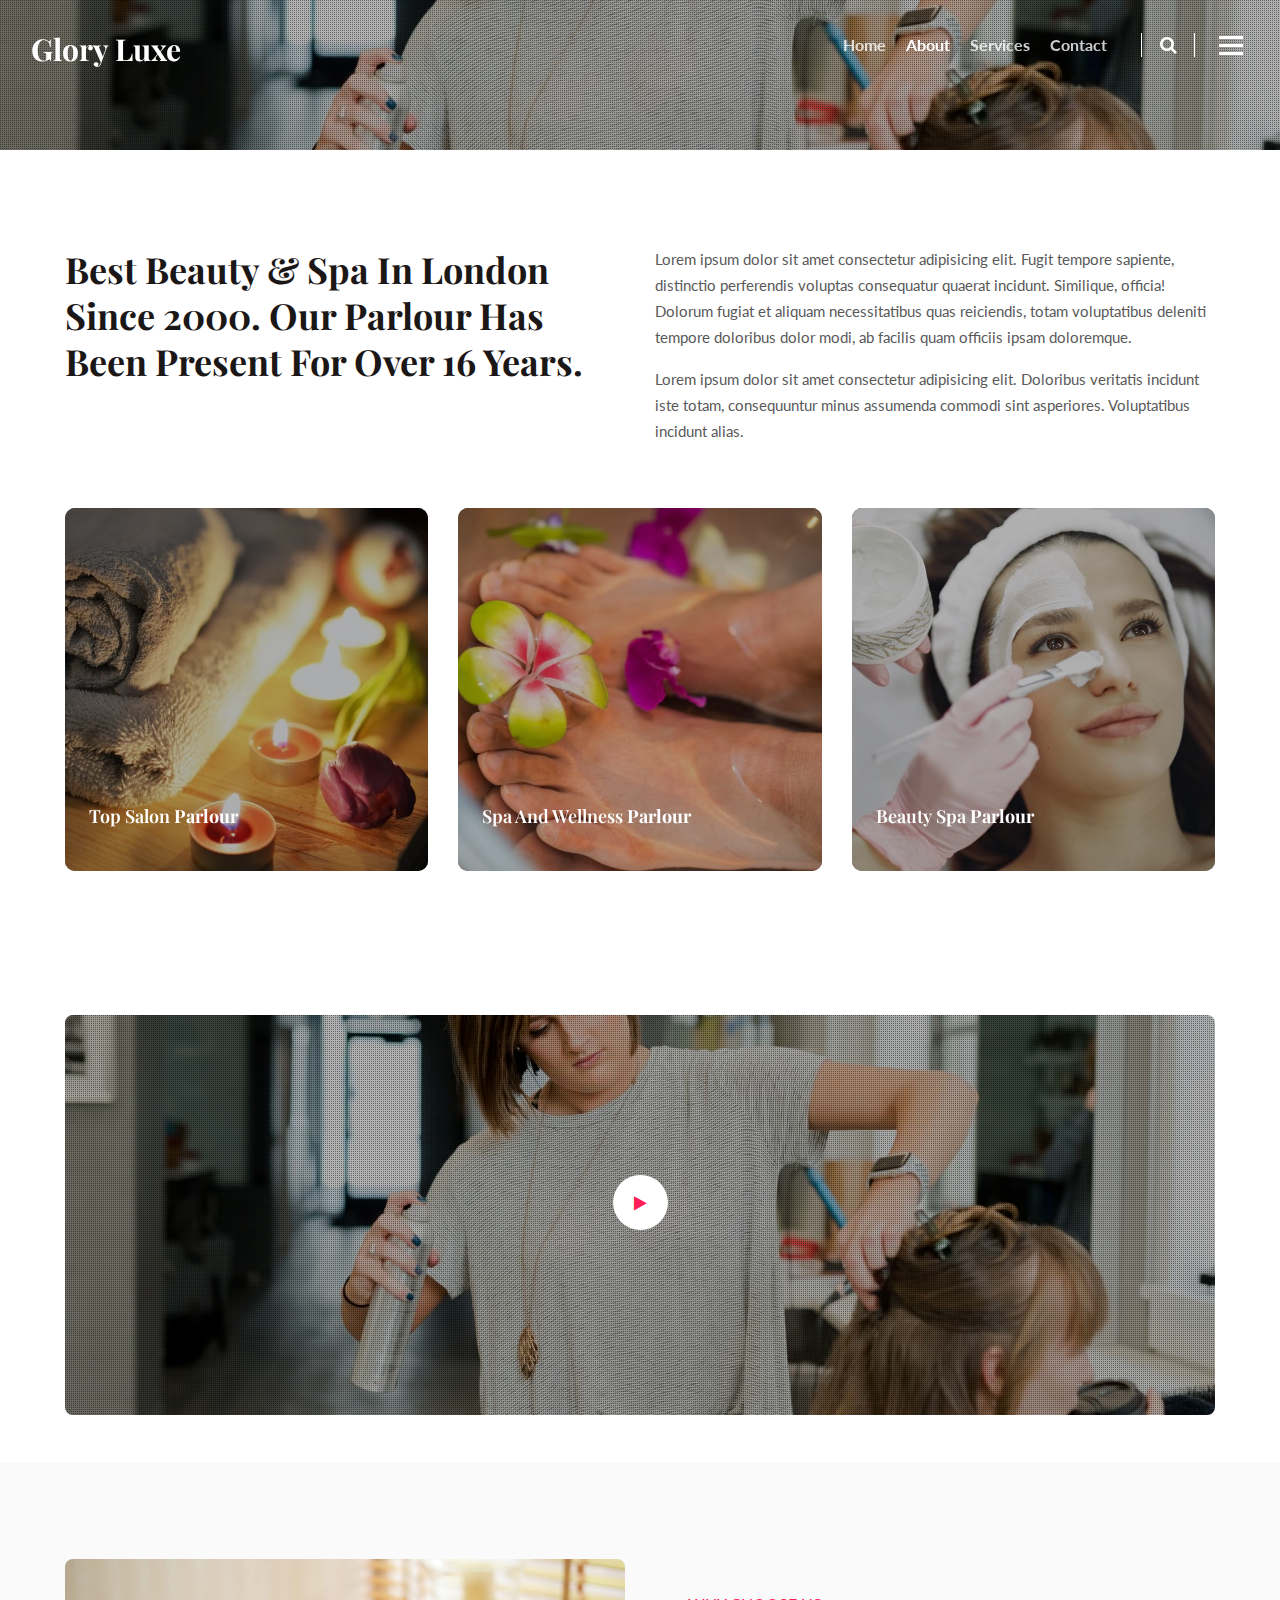
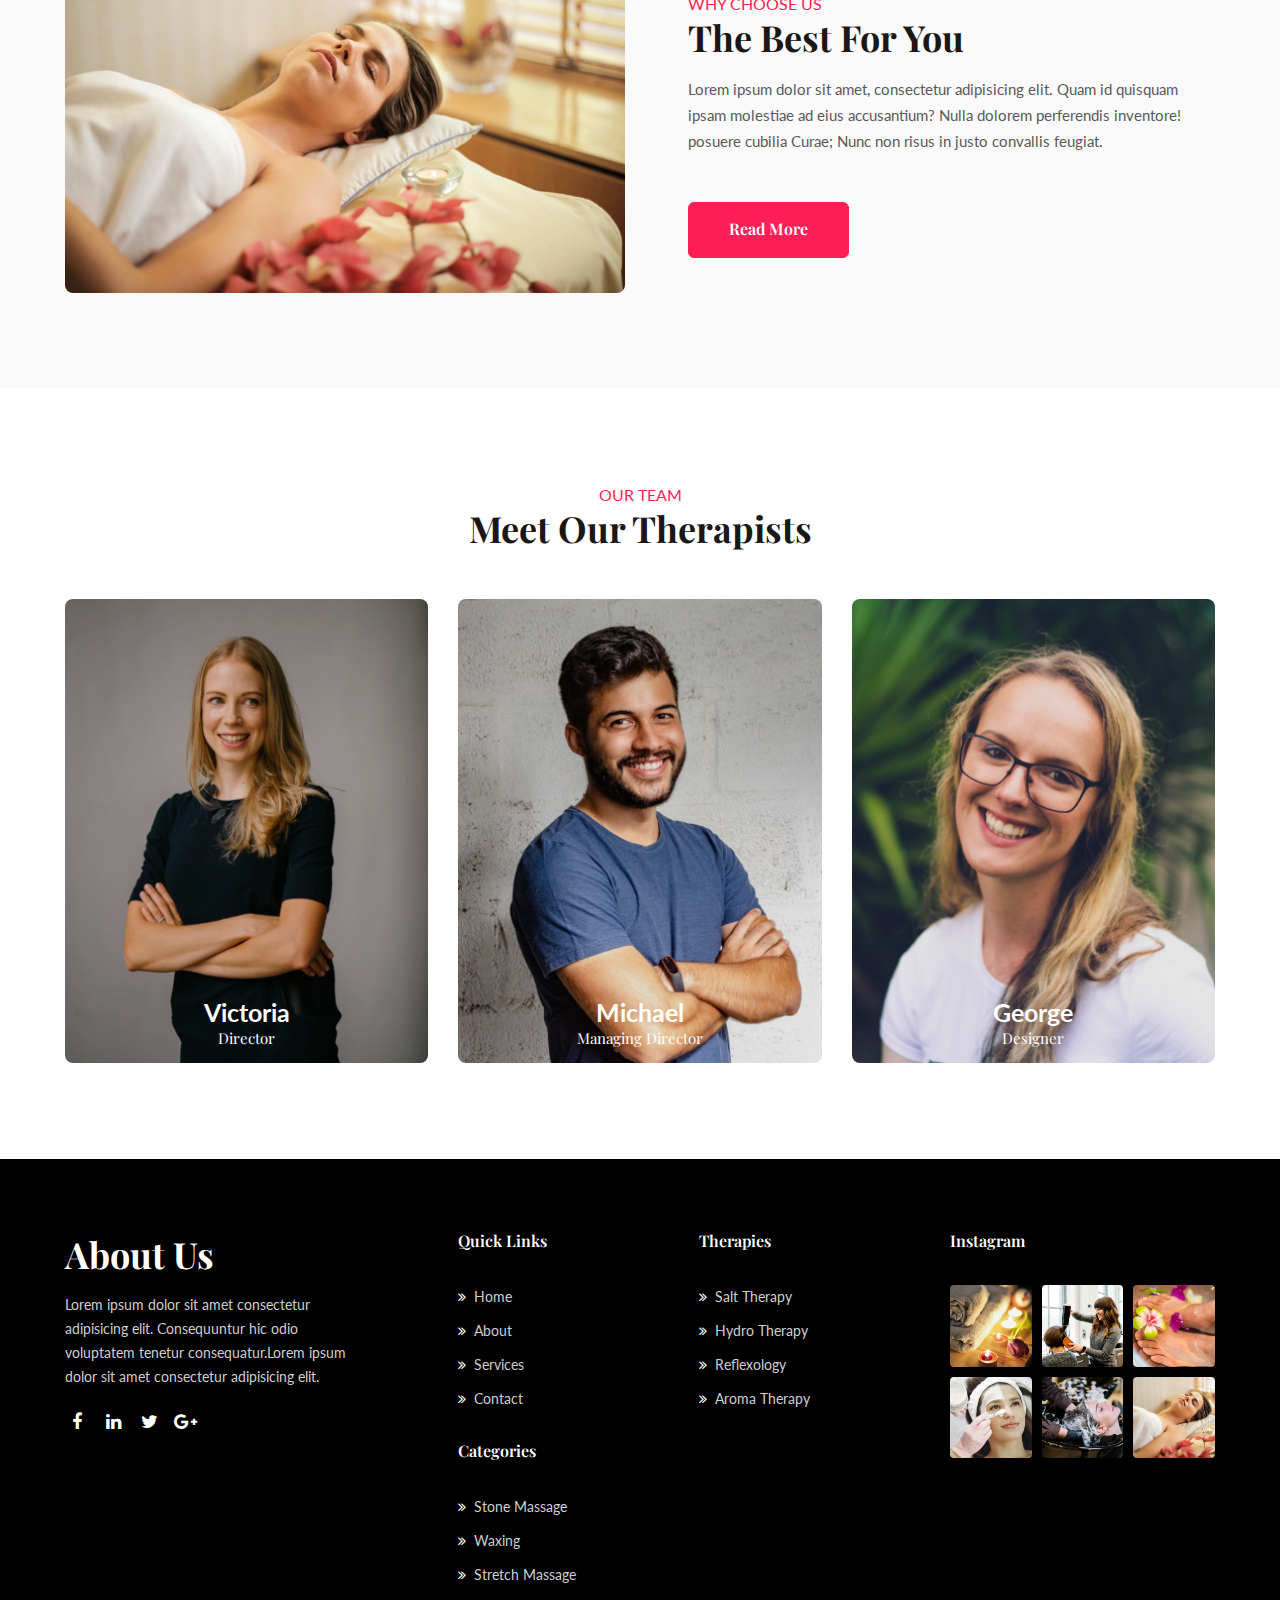
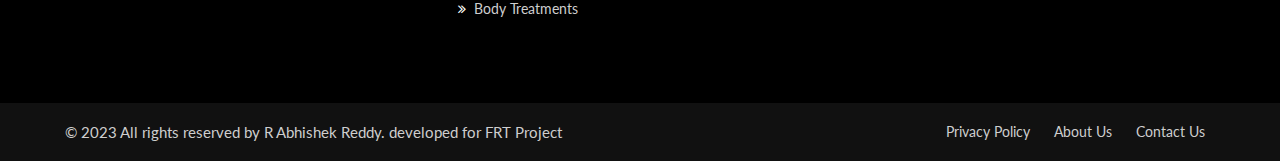
==== commit d049edfb: "Update about.html" ====
--- a/about.html
+++ b/about.html
@@ -6,7 +6,7 @@
 	<!-- Required meta tags -->
 	<meta charset="utf-8">
 	<meta name="viewport" content="width=device-width, initial-scale=1, shrink-to-fit=no">
-	<title>Glory Luxe a Beauty & Spa Category Bootstrap Responsive Website Template | About :: W3layouts
+	<title>FRT PROJECT
 	</title>
 	<!-- Template CSS -->
 	<link rel="stylesheet" href="assets/css/style-starter.css">
@@ -506,7 +506,7 @@
 				<div class="container">
 					<div class="copyright-footer">
 						<div class="columns text-lg-left">
-							<p>© 2022 All rights reserved by roopnadh. developed for FRT Project</a></p>
+							<p>© 2023 All rights reserved by R Abhishek Reddy. developed for FRT Project</a></p>
 						</div>
 						<ul class="columns text-lg-right">
 							<li><a href="#">Privacy Policy</a>
@@ -637,4 +637,4 @@
 	});
 </script>
 <!--//MENU-JS-->
-<script src="assets/js/bootstrap.min.js"></script>+<script src="assets/js/bootstrap.min.js"></script>
